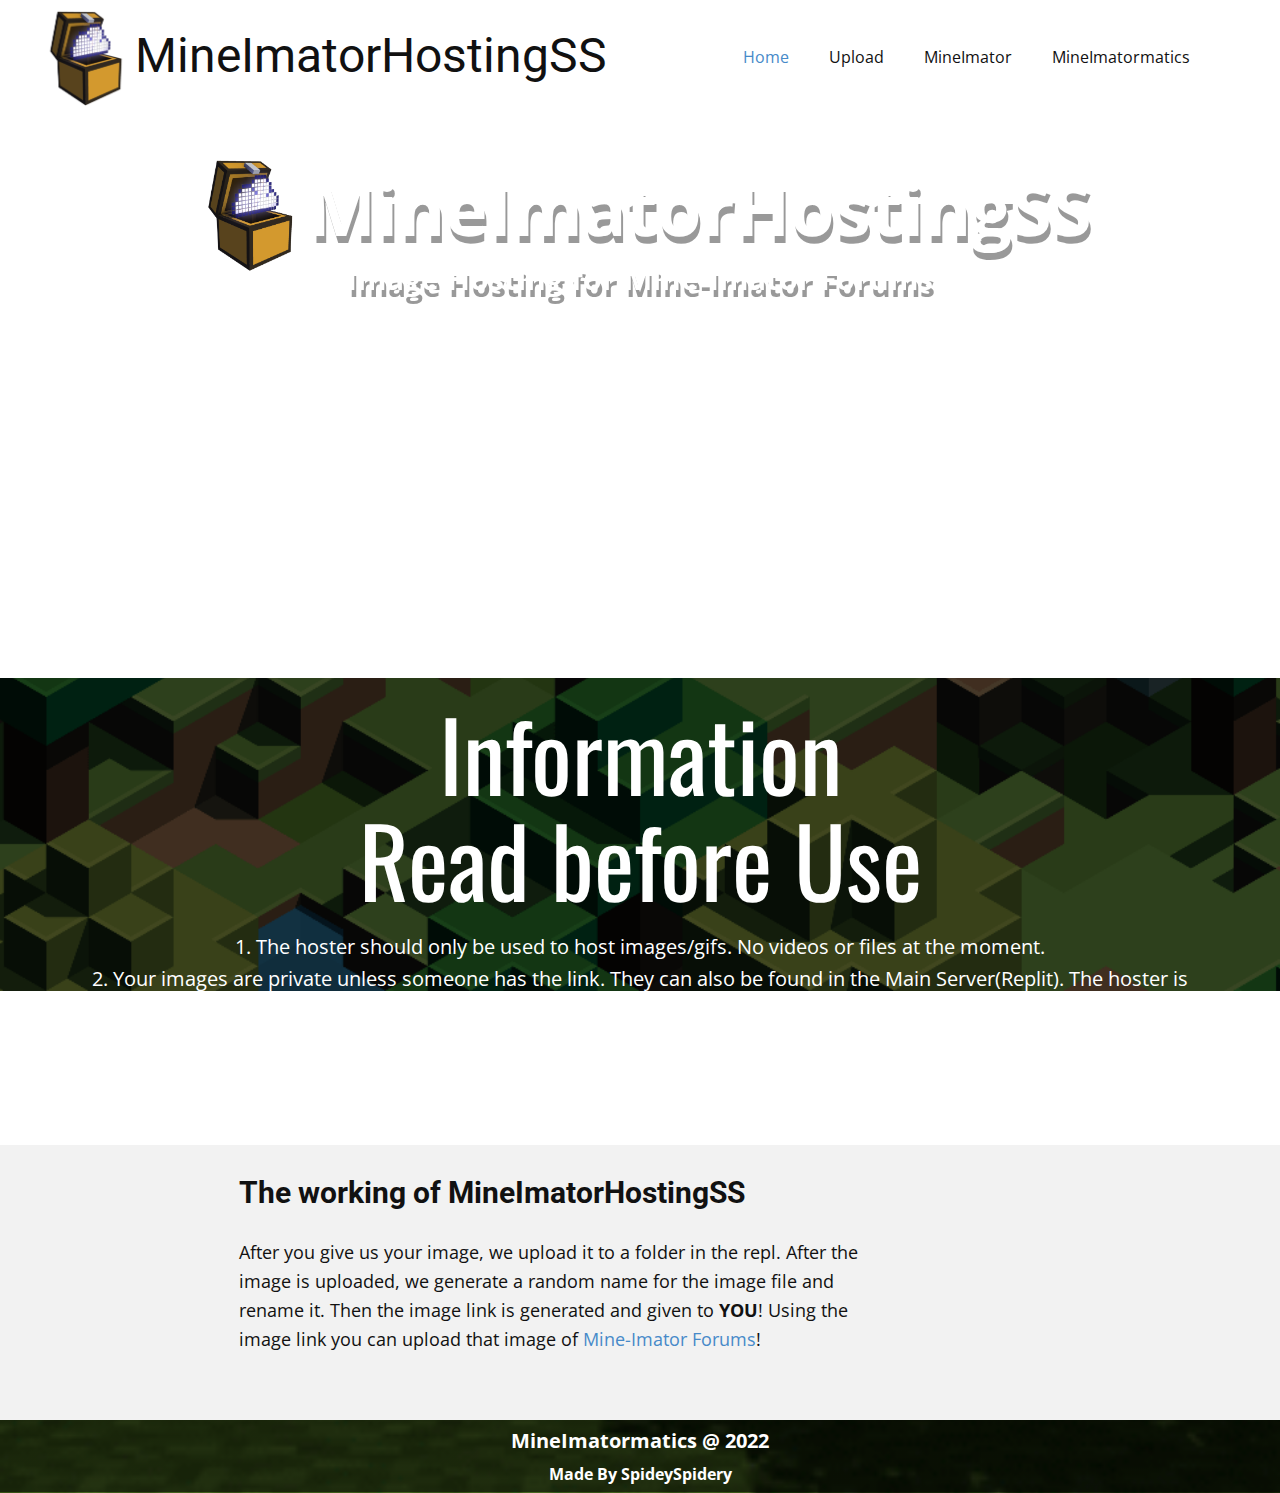
==== Home.html @ 9191c5c9 "gg" ====
<!DOCTYPE html>
<html style="font-size: 16px;">
  <head>
    <meta name="viewport" content="width=device-width, initial-scale=1.0">
    <meta charset="utf-8">
    <meta name="keywords" content="">
    <meta name="description" content="">
    <title>Home</title>
    <link rel="stylesheet" href="nicepage.css" media="screen">
<link rel="stylesheet" href="Home.css" media="screen">
    <script class="u-script" type="text/javascript" src="jquery.js" defer=""></script>
    <script class="u-script" type="text/javascript" src="nicepage.js" defer=""></script>
    <meta name="generator" content="Nicepage 4.12.21, nicepage.com">
    <link id="u-theme-google-font" rel="stylesheet" href="https://fonts.googleapis.com/css?family=Roboto:100,100i,300,300i,400,400i,500,500i,700,700i,900,900i|Open+Sans:300,300i,400,400i,500,500i,600,600i,700,700i,800,800i">
    <link id="u-page-google-font" rel="stylesheet" href="https://fonts.googleapis.com/css?family=Oswald:200,300,400,500,600,700">
    
    
    
    
    <script type="application/ld+json">{
		"@context": "http://schema.org",
		"@type": "Organization",
		"name": "Site1",
		"logo": "images/tryy.png"
}</script>
    <meta name="theme-color" content="#478ac9">
    <meta property="og:title" content="Home">
    <meta property="og:description" content="">
    <meta property="og:type" content="website">
  </head>
  <body class="u-body u-xl-mode"><header class="u-clearfix u-header u-header" id="sec-af55"><div class="u-clearfix u-sheet u-valign-middle-md u-valign-middle-sm u-valign-middle-xl u-valign-middle-xs u-sheet-1">
        <a href="https://nicepage.com" class="u-hidden-xs u-image u-logo u-image-1" data-image-width="1654" data-image-height="1654">
          <img src="images/tryy.png" class="u-logo-image u-logo-image-1">
        </a>
        <p class="u-custom-font u-heading-font u-text u-text-default u-text-1">MineImatorHostingSS</p>
        <nav class="u-menu u-menu-dropdown u-offcanvas u-menu-1">
          <div class="menu-collapse" style="font-size: 1rem; letter-spacing: 0px;">
            <a class="u-button-style u-custom-left-right-menu-spacing u-custom-padding-bottom u-custom-top-bottom-menu-spacing u-nav-link u-text-active-palette-1-base u-text-hover-palette-2-base" href="#">
              <svg class="u-svg-link" viewBox="0 0 24 24"><use xmlns:xlink="http://www.w3.org/1999/xlink" xlink:href="#menu-hamburger"></use></svg>
              <svg class="u-svg-content" version="1.1" id="menu-hamburger" viewBox="0 0 16 16" x="0px" y="0px" xmlns:xlink="http://www.w3.org/1999/xlink" xmlns="http://www.w3.org/2000/svg"><g><rect y="1" width="16" height="2"></rect><rect y="7" width="16" height="2"></rect><rect y="13" width="16" height="2"></rect>
</g></svg>
            </a>
          </div>
          <div class="u-custom-menu u-nav-container">
            <ul class="u-nav u-unstyled u-nav-1"><li class="u-nav-item"><a class="u-button-style u-nav-link u-text-active-palette-1-base u-text-hover-palette-2-base" href="Home.html" style="padding: 10px 20px;">Home</a>
</li><li class="u-nav-item"><a class="u-button-style u-nav-link u-text-active-palette-1-base u-text-hover-palette-2-base" href="https://mineimatorhostingssupload.mineimatormatics.repl.co/" style="padding: 10px 20px;">Upload</a>
</li><li class="u-nav-item"><a class="u-button-style u-nav-link u-text-active-palette-1-base u-text-hover-palette-2-base" style="padding: 10px 20px;">MineImator</a><div class="u-nav-popup"><ul class="u-h-spacing-20 u-nav u-unstyled u-v-spacing-10"><li class="u-nav-item"><a class="u-button-style u-nav-link u-white" href="https://www.mineimatorforums.com/" target="_blank">Mine-Imator Forums</a>
</li><li class="u-nav-item"><a class="u-button-style u-nav-link u-white" href="https://www.mineimator.com/" target="_blank">Mine-Imator Official Website</a>
</li></ul>
</div>
</li><li class="u-nav-item"><a class="u-button-style u-nav-link u-text-active-palette-1-base u-text-hover-palette-2-base" style="padding: 10px 20px;" href="https://mineimatormatics.github.io/">MineImatormatics</a>
</li></ul>
          </div>
          <div class="u-custom-menu u-nav-container-collapse">
            <div class="u-black u-container-style u-inner-container-layout u-opacity u-opacity-95 u-sidenav">
              <div class="u-inner-container-layout u-sidenav-overflow">
                <div class="u-menu-close"></div>
                <ul class="u-align-center u-nav u-popupmenu-items u-unstyled u-nav-3"><li class="u-nav-item"><a class="u-button-style u-nav-link" href="Home.html">Home</a>
</li><li class="u-nav-item"><a class="u-button-style u-nav-link" href="https://mineimatorhostingssupload.mineimatormatics.repl.co/">Upload</a>
</li><li class="u-nav-item"><a class="u-button-style u-nav-link">MineImator</a><div class="u-nav-popup"><ul class="u-h-spacing-20 u-nav u-unstyled u-v-spacing-10"><li class="u-nav-item"><a class="u-button-style u-nav-link" href="https://www.mineimatorforums.com/" target="_blank">Mine-Imator Forums</a>
</li><li class="u-nav-item"><a class="u-button-style u-nav-link" href="https://www.mineimator.com/" target="_blank">Mine-Imator Official Website</a>
</li></ul>
</div>
</li><li class="u-nav-item"><a class="u-button-style u-nav-link" href="https://mineimatormatics.github.io/">MineImatormatics</a>
</li></ul>
              </div>
            </div>
            <div class="u-black u-menu-overlay u-opacity u-opacity-70"></div>
          </div>
        </nav>
      </div></header> 
    <section class="u-clearfix u-valign-middle-xs u-section-1" id="sec-0019">
      
      <span class="u-file-icon u-hidden-lg u-hidden-md u-hidden-sm u-hidden-xl u-icon u-icon-1"><img src="images/tryy.png" alt=""></span>
      <div class="u-expanded-width u-uploaded-video u-video u-video-cover u-video-1">
        <div class="embed-responsive">
          <video class="embed-responsive-item" data-autoplay="1" loop="" muted="" autoplay="autoplay" playsinline="">
            <source src="files/2online-video-cutter.com.mp4" type="video/mp4">
            <p>Your browser does not support HTML5 video.</p>
          </video>
        </div>
      </div>
      <p class="u-hidden-xs u-hover-feature u-text u-text-body-alt-color u-text-default-lg u-text-default-md u-text-default-sm u-text-default-xl u-text-1" data-animation-name="customAnimationIn" data-animation-duration="1000"><span class="u-file-icon u-icon u-icon-2"><img src="images/tryy.png" alt=""></span>MineImator​​Ho​stingSS
      </p>
      <p class="u-align-center-xs u-hover-feature u-text u-text-body-alt-color u-text-default-lg u-text-default-md u-text-default-xl u-text-2" data-animation-name="customAnimationIn" data-animation-duration="1000">Image Hosting for Mine-Imator Forums</p>
    </section>
    <section class="skrollable u-clearfix u-image u-parallax u-section-2" id="sec-2fac" data-image-width="966" data-image-height="702">
      <div class="u-clearfix u-sheet u-valign-middle u-sheet-1">
        <h1 class="u-align-center u-custom-font u-font-oswald u-text u-text-white u-text-1">Information<br>Read before Use
        </h1>
        <p class="u-align-center u-large-text u-text u-text-variant u-text-white u-text-2">1. The hoster should only be used to host images/gifs. No videos or files at the moment.<br>2. Your images are private unless someone has the link. They can also be found in the&nbsp;Main Server(Replit). The hoster is anonymous and it does not track uploader data.<br>3. File names are randomly generated. They contain a mix of alphanumerical letters including '-'.<br>4. Please do not post inappropriate images or copyrighted images.<br>5. The Images will be stored forever.<br>
        </p>
      </div>
    </section>
    <section class="u-clearfix u-grey-5 u-section-3" id="sec-54e4">
      <div class="u-clearfix u-sheet u-sheet-1">
        <h3 class="u-text u-text-1">The working of MineImatorHostingSS</h3>
        <p class="u-text u-text-2">After you give us your image, we upload it to a folder in the repl. After the image is uploaded, we generate a random name for the image file and rename it. Then the image link is generated and given to <span style="font-weight: 700;">YOU</span>! Using the image link you can upload that image of<a href="https://www.mineimatorforums.com" class="u-active-none u-border-none u-btn u-button-link u-button-style u-hover-none u-none u-text-palette-1-base u-btn-1" target="_blank"> Mine-Imator Forums</a>!<br>
        </p>
        <img class="u-image u-image-default u-image-1" src="images/output-onlinegiftools.gif" alt="" data-image-width="307" data-image-height="225" data-animation-name="customAnimationIn" data-animation-duration="1000" data-animation-direction="">
        <img class="u-image u-image-contain u-image-default u-image-2" src="images/output-onlinegiftools1.gif" alt="" data-image-width="600" data-image-height="589" data-animation-name="customAnimationIn" data-animation-duration="1000">
        <img class="u-image u-image-default u-preserve-proportions u-image-3" src="images/tryy.png?rand=4e5c" alt="" data-image-width="1600" data-image-height="1600" data-animation-name="customAnimationIn" data-animation-duration="1000">
      </div>
    </section>
    
    
    <footer class="u-align-center u-clearfix u-footer u-image u-shading u-footer" id="sec-6bc1" data-image-width="498" data-image-height="280"><div class="u-clearfix u-sheet u-sheet-1">
        <p class="u-small-text u-text u-text-variant u-text-1">MineImatormatics @ 2022</p>
        <p class="u-small-text u-text u-text-variant u-text-2">Made By SpideySpidery</p>
      </div></footer>
    </section>
  </body>
</html>
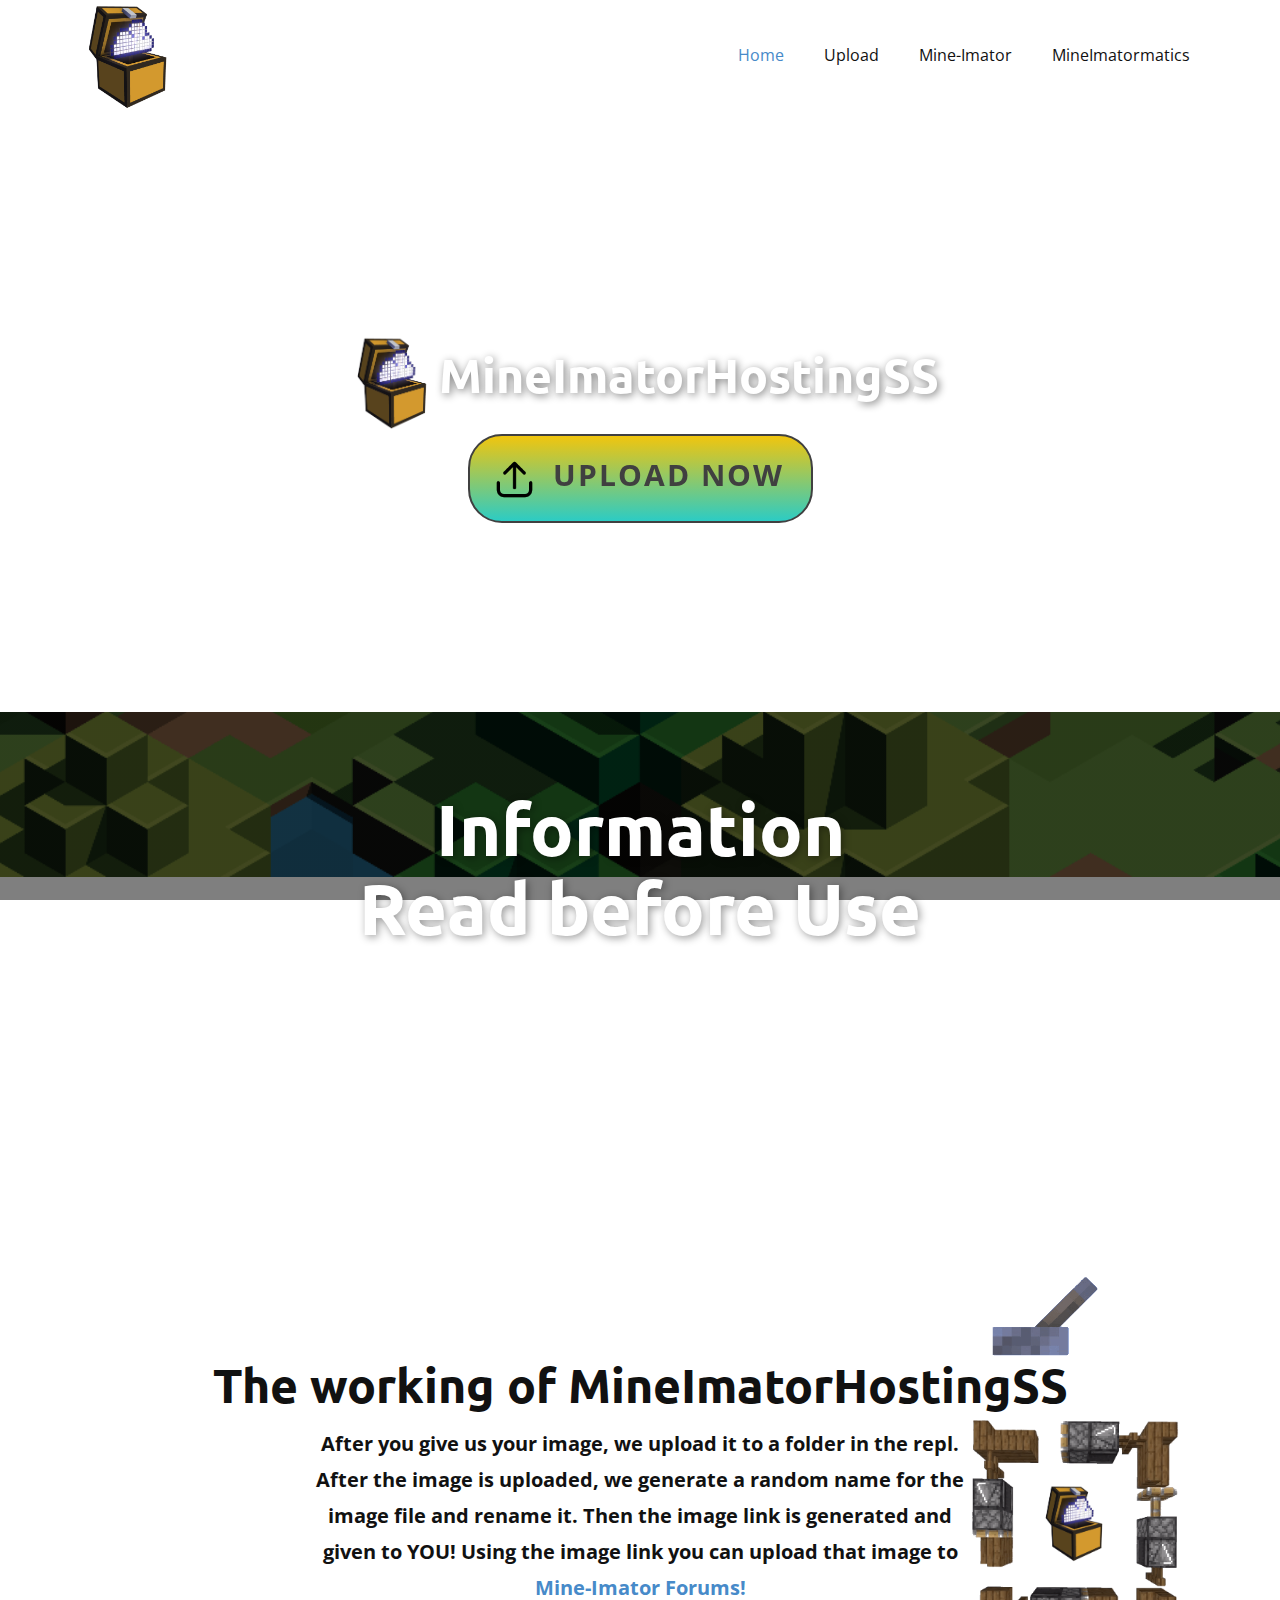
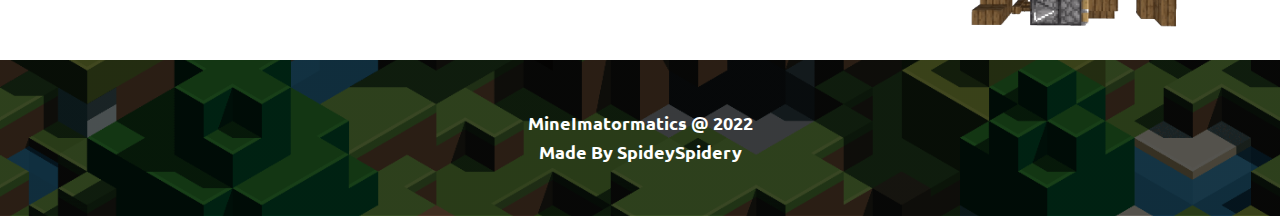
==== commit c15ed64f: "mi" ====
--- a/Home.html
+++ b/Home.html
@@ -1,18 +1,17 @@
 <!DOCTYPE html>
-<html style="font-size: 16px;">
-  <head>
+<html style="font-size: 16px;" lang="en"><head>
     <meta name="viewport" content="width=device-width, initial-scale=1.0">
     <meta charset="utf-8">
-    <meta name="keywords" content="">
+    <meta name="keywords" content="S, P, I, D, E, Y">
     <meta name="description" content="">
     <title>Home</title>
     <link rel="stylesheet" href="nicepage.css" media="screen">
 <link rel="stylesheet" href="Home.css" media="screen">
     <script class="u-script" type="text/javascript" src="jquery.js" defer=""></script>
     <script class="u-script" type="text/javascript" src="nicepage.js" defer=""></script>
-    <meta name="generator" content="Nicepage 4.12.21, nicepage.com">
+    <meta name="generator" content="Nicepage 5.2.4, nicepage.com">
     <link id="u-theme-google-font" rel="stylesheet" href="https://fonts.googleapis.com/css?family=Roboto:100,100i,300,300i,400,400i,500,500i,700,700i,900,900i|Open+Sans:300,300i,400,400i,500,500i,600,600i,700,700i,800,800i">
-    <link id="u-page-google-font" rel="stylesheet" href="https://fonts.googleapis.com/css?family=Oswald:200,300,400,500,600,700">
+    <link id="u-page-google-font" rel="stylesheet" href="https://fonts.googleapis.com/css?family=Ubuntu:300,300i,400,400i,500,500i,700,700i">
     
     
     
@@ -20,19 +19,17 @@
     <script type="application/ld+json">{
 		"@context": "http://schema.org",
 		"@type": "Organization",
-		"name": "Site1",
+		"name": "",
 		"logo": "images/tryy.png"
 }</script>
     <meta name="theme-color" content="#478ac9">
     <meta property="og:title" content="Home">
-    <meta property="og:description" content="">
     <meta property="og:type" content="website">
   </head>
-  <body class="u-body u-xl-mode"><header class="u-clearfix u-header u-header" id="sec-af55"><div class="u-clearfix u-sheet u-valign-middle-md u-valign-middle-sm u-valign-middle-xl u-valign-middle-xs u-sheet-1">
-        <a href="https://nicepage.com" class="u-hidden-xs u-image u-logo u-image-1" data-image-width="1654" data-image-height="1654">
+  <body class="u-body u-xl-mode" data-lang="en"><header class="u-clearfix u-header u-header" id="sec-0c13"><div class="u-clearfix u-sheet u-sheet-1">
+        <a href="https://nicepage.com" class="u-image u-logo u-image-1" data-image-width="1654" data-image-height="1654">
           <img src="images/tryy.png" class="u-logo-image u-logo-image-1">
         </a>
-        <p class="u-custom-font u-heading-font u-text u-text-default u-text-1">MineImatorHostingSS</p>
         <nav class="u-menu u-menu-dropdown u-offcanvas u-menu-1">
           <div class="menu-collapse" style="font-size: 1rem; letter-spacing: 0px;">
             <a class="u-button-style u-custom-left-right-menu-spacing u-custom-padding-bottom u-custom-top-bottom-menu-spacing u-nav-link u-text-active-palette-1-base u-text-hover-palette-2-base" href="#">
@@ -44,11 +41,11 @@
           <div class="u-custom-menu u-nav-container">
             <ul class="u-nav u-unstyled u-nav-1"><li class="u-nav-item"><a class="u-button-style u-nav-link u-text-active-palette-1-base u-text-hover-palette-2-base" href="Home.html" style="padding: 10px 20px;">Home</a>
 </li><li class="u-nav-item"><a class="u-button-style u-nav-link u-text-active-palette-1-base u-text-hover-palette-2-base" href="https://mineimatorhostingssupload.mineimatormatics.repl.co/" style="padding: 10px 20px;">Upload</a>
-</li><li class="u-nav-item"><a class="u-button-style u-nav-link u-text-active-palette-1-base u-text-hover-palette-2-base" style="padding: 10px 20px;">MineImator</a><div class="u-nav-popup"><ul class="u-h-spacing-20 u-nav u-unstyled u-v-spacing-10"><li class="u-nav-item"><a class="u-button-style u-nav-link u-white" href="https://www.mineimatorforums.com/" target="_blank">Mine-Imator Forums</a>
-</li><li class="u-nav-item"><a class="u-button-style u-nav-link u-white" href="https://www.mineimator.com/" target="_blank">Mine-Imator Official Website</a>
+</li><li class="u-nav-item"><a class="u-button-style u-nav-link u-text-active-palette-1-base u-text-hover-palette-2-base" style="padding: 10px 20px;">Mine-Imator</a><div class="u-nav-popup"><ul class="u-h-spacing-20 u-nav u-unstyled u-v-spacing-10"><li class="u-nav-item"><a class="u-button-style u-nav-link u-white" href="https://www.mineimator.com/" target="_blank">Mine-Imator Official Website</a>
+</li><li class="u-nav-item"><a class="u-button-style u-nav-link u-white" href="https://www.mineimatorforums.com/" target="_blank">Mine-Imator Forums</a>
 </li></ul>
 </div>
-</li><li class="u-nav-item"><a class="u-button-style u-nav-link u-text-active-palette-1-base u-text-hover-palette-2-base" style="padding: 10px 20px;" href="https://mineimatormatics.github.io/">MineImatormatics</a>
+</li><li class="u-nav-item"><a class="u-button-style u-nav-link u-text-active-palette-1-base u-text-hover-palette-2-base" href="https://mineimatormatics.github.io/" target="_blank" style="padding: 10px 20px;">MineImatormatics</a>
 </li></ul>
           </div>
           <div class="u-custom-menu u-nav-container-collapse">
@@ -57,57 +54,64 @@
                 <div class="u-menu-close"></div>
                 <ul class="u-align-center u-nav u-popupmenu-items u-unstyled u-nav-3"><li class="u-nav-item"><a class="u-button-style u-nav-link" href="Home.html">Home</a>
 </li><li class="u-nav-item"><a class="u-button-style u-nav-link" href="https://mineimatorhostingssupload.mineimatormatics.repl.co/">Upload</a>
-</li><li class="u-nav-item"><a class="u-button-style u-nav-link">MineImator</a><div class="u-nav-popup"><ul class="u-h-spacing-20 u-nav u-unstyled u-v-spacing-10"><li class="u-nav-item"><a class="u-button-style u-nav-link" href="https://www.mineimatorforums.com/" target="_blank">Mine-Imator Forums</a>
-</li><li class="u-nav-item"><a class="u-button-style u-nav-link" href="https://www.mineimator.com/" target="_blank">Mine-Imator Official Website</a>
+</li><li class="u-nav-item"><a class="u-button-style u-nav-link">Mine-Imator</a><div class="u-nav-popup"><ul class="u-h-spacing-20 u-nav u-unstyled u-v-spacing-10"><li class="u-nav-item"><a class="u-button-style u-nav-link" href="https://www.mineimator.com/" target="_blank">Mine-Imator Official Website</a>
+</li><li class="u-nav-item"><a class="u-button-style u-nav-link" href="https://www.mineimatorforums.com/" target="_blank">Mine-Imator Forums</a>
 </li></ul>
 </div>
-</li><li class="u-nav-item"><a class="u-button-style u-nav-link" href="https://mineimatormatics.github.io/">MineImatormatics</a>
+</li><li class="u-nav-item"><a class="u-button-style u-nav-link" href="https://mineimatormatics.github.io/" target="_blank">MineImatormatics</a>
 </li></ul>
               </div>
             </div>
             <div class="u-black u-menu-overlay u-opacity u-opacity-70"></div>
           </div>
         </nav>
-      </div></header> 
-    <section class="u-clearfix u-valign-middle-xs u-section-1" id="sec-0019">
-      
-      <span class="u-file-icon u-hidden-lg u-hidden-md u-hidden-sm u-hidden-xl u-icon u-icon-1"><img src="images/tryy.png" alt=""></span>
-      <div class="u-expanded-width u-uploaded-video u-video u-video-cover u-video-1">
+      </div></header>
+    <section class="u-clearfix u-shading u-uploaded-video u-video u-video-cover u-section-1" id="sec-3ed6">
+      <div class="u-background-video u-expanded u-video-contain" style="filter: brightness(0.7);">
         <div class="embed-responsive">
-          <video class="embed-responsive-item" data-autoplay="1" loop="" muted="" autoplay="autoplay" playsinline="">
+          <video class="embed-responsive-item" data-autoplay="1" loop="" muted="1" autoplay="autoplay" playsinline="">
             <source src="files/2online-video-cutter.com.mp4" type="video/mp4">
             <p>Your browser does not support HTML5 video.</p>
           </video>
         </div>
       </div>
-      <p class="u-hidden-xs u-hover-feature u-text u-text-body-alt-color u-text-default-lg u-text-default-md u-text-default-sm u-text-default-xl u-text-1" data-animation-name="customAnimationIn" data-animation-duration="1000"><span class="u-file-icon u-icon u-icon-2"><img src="images/tryy.png" alt=""></span>MineImator​​Ho​stingSS
-      </p>
-      <p class="u-align-center-xs u-hover-feature u-text u-text-body-alt-color u-text-default-lg u-text-default-md u-text-default-xl u-text-2" data-animation-name="customAnimationIn" data-animation-duration="1000">Image Hosting for Mine-Imator Forums</p>
+      <div class="u-clearfix u-sheet u-sheet-1">
+        <h1 class="u-custom-font u-font-ubuntu u-hover-feature u-text u-text-default-lg u-text-default-xl u-text-1" data-animation-name="bounceIn" data-animation-duration="1000" data-animation-direction=""><span class="u-file-icon u-icon u-icon-1"><img src="images/tryy.png" alt=""></span>MineImat​orHostingSS
+        </h1>
+        <a href="https://mineimatorhostingssupload.mineimatormatics.repl.co/" class="u-border-2 u-border-grey-75 u-btn u-btn-round u-button-style u-gradient u-hover-feature u-hover-palette-2-base u-none u-radius-34 u-btn-1" title="Image Hosting for Mine-Imator Forums"><span class="u-file-icon u-icon u-icon-2"><img src="images/3097412.png" alt=""></span>&nbsp;UPLOAD Now
+        </a>
+      </div>
+      
+      
     </section>
-    <section class="skrollable u-clearfix u-image u-parallax u-section-2" id="sec-2fac" data-image-width="966" data-image-height="702">
-      <div class="u-clearfix u-sheet u-valign-middle u-sheet-1">
-        <h1 class="u-align-center u-custom-font u-font-oswald u-text u-text-white u-text-1">Information<br>Read before Use
+    <section class="u-align-center u-clearfix u-image u-parallax u-shading u-section-2" src="" data-image-width="1408" data-image-height="702" id="sec-c381">
+      <div class="u-clearfix u-sheet u-sheet-1">
+        <h1 class="u-custom-font u-font-ubuntu u-hover-feature u-text u-text-default u-title u-text-1" data-animation-name="pulse" data-animation-duration="1000" data-animation-direction=""> Information<br>Read before Use
         </h1>
-        <p class="u-align-center u-large-text u-text u-text-variant u-text-white u-text-2">1. The hoster should only be used to host images/gifs. No videos or files at the moment.<br>2. Your images are private unless someone has the link. They can also be found in the&nbsp;Main Server(Replit). The hoster is anonymous and it does not track uploader data.<br>3. File names are randomly generated. They contain a mix of alphanumerical letters including '-'.<br>4. Please do not post inappropriate images or copyrighted images.<br>5. The Images will be stored forever.<br>
+        <p class="u-large-text u-text u-text-variant u-text-2"> 1. The hoster should only be used to host images/gifs. No videos or files at the moment.<br>2. Your images are private unless someone has the link. They can also be found in the&nbsp;Main Server(Replit). The hoster is anonymous and it does not track uploader data.<br>3. File names are randomly generated. They contain a mix of alphanumerical letters including '-'.<br>4. Please do not post inappropriate images or copyrighted images.<br>5. The Images will be stored forever.
         </p>
       </div>
+      
     </section>
-    <section class="u-clearfix u-grey-5 u-section-3" id="sec-54e4">
+    <section class="u-align-center u-clearfix u-section-3" id="sec-db49">
       <div class="u-clearfix u-sheet u-sheet-1">
-        <h3 class="u-text u-text-1">The working of MineImatorHostingSS</h3>
-        <p class="u-text u-text-2">After you give us your image, we upload it to a folder in the repl. After the image is uploaded, we generate a random name for the image file and rename it. Then the image link is generated and given to <span style="font-weight: 700;">YOU</span>! Using the image link you can upload that image of<a href="https://www.mineimatorforums.com" class="u-active-none u-border-none u-btn u-button-link u-button-style u-hover-none u-none u-text-palette-1-base u-btn-1" target="_blank"> Mine-Imator Forums</a>!<br>
+        <img class="u-hidden-xs u-image u-image-contain u-image-default u-image-1" src="images/output-onlinegiftools.gif" alt="" data-image-width="307" data-image-height="225">
+        <h1 class="u-custom-font u-font-ubuntu u-text u-text-default u-text-1"> The working of MineImatorHostingSS</h1>
+        <img class="u-hidden-md u-hidden-sm u-hidden-xs u-image u-image-contain u-image-default u-preserve-proportions u-image-2" src="images/tryy.png?rand=a7b8" alt="" data-image-width="1654" data-image-height="1654">
+        <p class="u-text u-text-2"> After you give us your image, we upload it to a folder in the repl. After the image is uploaded, we generate a random name for the image file and rename it. Then the image link is generated and given to&nbsp;<span style="font-weight: 700;">YOU</span>! Using the image link you can upload that image to <a href="https://www.mineimatorforums.com/" class="u-active-none u-border-none u-btn u-button-link u-button-style u-hover-none u-none u-text-palette-1-base u-btn-1" target="_blank">Mine-Imator Forums!</a>
         </p>
-        <img class="u-image u-image-default u-image-1" src="images/output-onlinegiftools.gif" alt="" data-image-width="307" data-image-height="225" data-animation-name="customAnimationIn" data-animation-duration="1000" data-animation-direction="">
-        <img class="u-image u-image-contain u-image-default u-image-2" src="images/output-onlinegiftools1.gif" alt="" data-image-width="600" data-image-height="589" data-animation-name="customAnimationIn" data-animation-duration="1000">
-        <img class="u-image u-image-default u-preserve-proportions u-image-3" src="images/tryy.png?rand=4e5c" alt="" data-image-width="1600" data-image-height="1600" data-animation-name="customAnimationIn" data-animation-duration="1000">
+        <img class="u-hidden-md u-hidden-sm u-hidden-xs u-image u-image-contain u-image-default u-image-3" src="images/output-onlinegiftools1.gif" alt="" data-image-width="600" data-image-height="589">
       </div>
     </section>
     
     
-    <footer class="u-align-center u-clearfix u-footer u-image u-shading u-footer" id="sec-6bc1" data-image-width="498" data-image-height="280"><div class="u-clearfix u-sheet u-sheet-1">
-        <p class="u-small-text u-text u-text-variant u-text-1">MineImatormatics @ 2022</p>
-        <p class="u-small-text u-text u-text-variant u-text-2">Made By SpideySpidery</p>
+    <footer class="u-align-center u-clearfix u-footer u-image u-shading u-footer" id="sec-2a71" data-image-width="1408" data-image-height="702"><div class="u-clearfix u-sheet u-valign-middle-sm u-valign-middle-xs u-sheet-1">
+        <p class="u-custom-font u-font-ubuntu u-small-text u-text u-text-variant u-text-1"> MineImatormatics @ 2022<br>Made By SpideySpidery
+        </p>
       </div></footer>
-    </section>
-  </body>
-</html>+    <span style="height: 64px; width: 64px; margin-left: 0px; margin-right: auto; margin-top: 0px; background-image: none; right: 20px; bottom: 20px; padding: 15px;" class="u-back-to-top u-icon u-icon-circle u-opacity u-opacity-85 u-palette-1-base" data-href="#">
+        <svg class="u-svg-link" preserveAspectRatio="xMidYMin slice" viewBox="0 0 551.13 551.13"><use xmlns:xlink="http://www.w3.org/1999/xlink" xlink:href="#svg-1d98"></use></svg>
+        <svg class="u-svg-content" enable-background="new 0 0 551.13 551.13" viewBox="0 0 551.13 551.13" xmlns="http://www.w3.org/2000/svg" id="svg-1d98"><path d="m275.565 189.451 223.897 223.897h51.668l-275.565-275.565-275.565 275.565h51.668z"></path></svg>
+    </span>
+  
+</body></html>--- a/nicepage.css
+++ b/nicepage.css
@@ -361,6 +361,12 @@
       margin: 5px 0 5px 5px;
       max-width: calc(100% - 5px); }
 /*end-commonstyles library*/@charset "UTF-8";
+.u-hidden-block {
+  visibility: hidden!important;
+}
+.u-locked-block {
+  pointer-events: none!important;
+}
 /*! normalize.css v4.1.1 | MIT License | github.com/necolas/normalize.css */
 html {
   font-family: sans-serif;
@@ -1216,7 +1222,15 @@
 }
 .u-form-vertical.u-form-spacing-50 .u-form-group {
   margin-bottom: 50px;
+}
+.u-form-vertical.u-form-spacing-50 .u-form-group:not(.u-image) {
   padding-left: 50px;
+}
+.u-form-vertical.u-form-spacing-50 .u-form-group.u-image {
+  margin-left: 50px !important;
+}
+.u-form-vertical.u-form-spacing-50 .u-form-group.u-form-line {
+  margin-left: 50px;
 }
 .u-form-vertical.u-form-spacing-49 {
   margin-left: -49px;
@@ -1224,7 +1238,15 @@
 }
 .u-form-vertical.u-form-spacing-49 .u-form-group {
   margin-bottom: 49px;
+}
+.u-form-vertical.u-form-spacing-49 .u-form-group:not(.u-image) {
   padding-left: 49px;
+}
+.u-form-vertical.u-form-spacing-49 .u-form-group.u-image {
+  margin-left: 49px !important;
+}
+.u-form-vertical.u-form-spacing-49 .u-form-group.u-form-line {
+  margin-left: 49px;
 }
 .u-form-vertical.u-form-spacing-48 {
   margin-left: -48px;
@@ -1232,7 +1254,15 @@
 }
 .u-form-vertical.u-form-spacing-48 .u-form-group {
   margin-bottom: 48px;
+}
+.u-form-vertical.u-form-spacing-48 .u-form-group:not(.u-image) {
   padding-left: 48px;
+}
+.u-form-vertical.u-form-spacing-48 .u-form-group.u-image {
+  margin-left: 48px !important;
+}
+.u-form-vertical.u-form-spacing-48 .u-form-group.u-form-line {
+  margin-left: 48px;
 }
 .u-form-vertical.u-form-spacing-47 {
   margin-left: -47px;
@@ -1240,7 +1270,15 @@
 }
 .u-form-vertical.u-form-spacing-47 .u-form-group {
   margin-bottom: 47px;
+}
+.u-form-vertical.u-form-spacing-47 .u-form-group:not(.u-image) {
   padding-left: 47px;
+}
+.u-form-vertical.u-form-spacing-47 .u-form-group.u-image {
+  margin-left: 47px !important;
+}
+.u-form-vertical.u-form-spacing-47 .u-form-group.u-form-line {
+  margin-left: 47px;
 }
 .u-form-vertical.u-form-spacing-46 {
   margin-left: -46px;
@@ -1248,7 +1286,15 @@
 }
 .u-form-vertical.u-form-spacing-46 .u-form-group {
   margin-bottom: 46px;
+}
+.u-form-vertical.u-form-spacing-46 .u-form-group:not(.u-image) {
   padding-left: 46px;
+}
+.u-form-vertical.u-form-spacing-46 .u-form-group.u-image {
+  margin-left: 46px !important;
+}
+.u-form-vertical.u-form-spacing-46 .u-form-group.u-form-line {
+  margin-left: 46px;
 }
 .u-form-vertical.u-form-spacing-45 {
   margin-left: -45px;
@@ -1256,7 +1302,15 @@
 }
 .u-form-vertical.u-form-spacing-45 .u-form-group {
   margin-bottom: 45px;
+}
+.u-form-vertical.u-form-spacing-45 .u-form-group:not(.u-image) {
   padding-left: 45px;
+}
+.u-form-vertical.u-form-spacing-45 .u-form-group.u-image {
+  margin-left: 45px !important;
+}
+.u-form-vertical.u-form-spacing-45 .u-form-group.u-form-line {
+  margin-left: 45px;
 }
 .u-form-vertical.u-form-spacing-44 {
   margin-left: -44px;
@@ -1264,7 +1318,15 @@
 }
 .u-form-vertical.u-form-spacing-44 .u-form-group {
   margin-bottom: 44px;
+}
+.u-form-vertical.u-form-spacing-44 .u-form-group:not(.u-image) {
   padding-left: 44px;
+}
+.u-form-vertical.u-form-spacing-44 .u-form-group.u-image {
+  margin-left: 44px !important;
+}
+.u-form-vertical.u-form-spacing-44 .u-form-group.u-form-line {
+  margin-left: 44px;
 }
 .u-form-vertical.u-form-spacing-43 {
   margin-left: -43px;
@@ -1272,7 +1334,15 @@
 }
 .u-form-vertical.u-form-spacing-43 .u-form-group {
   margin-bottom: 43px;
+}
+.u-form-vertical.u-form-spacing-43 .u-form-group:not(.u-image) {
   padding-left: 43px;
+}
+.u-form-vertical.u-form-spacing-43 .u-form-group.u-image {
+  margin-left: 43px !important;
+}
+.u-form-vertical.u-form-spacing-43 .u-form-group.u-form-line {
+  margin-left: 43px;
 }
 .u-form-vertical.u-form-spacing-42 {
   margin-left: -42px;
@@ -1280,7 +1350,15 @@
 }
 .u-form-vertical.u-form-spacing-42 .u-form-group {
   margin-bottom: 42px;
+}
+.u-form-vertical.u-form-spacing-42 .u-form-group:not(.u-image) {
   padding-left: 42px;
+}
+.u-form-vertical.u-form-spacing-42 .u-form-group.u-image {
+  margin-left: 42px !important;
+}
+.u-form-vertical.u-form-spacing-42 .u-form-group.u-form-line {
+  margin-left: 42px;
 }
 .u-form-vertical.u-form-spacing-41 {
   margin-left: -41px;
@@ -1288,7 +1366,15 @@
 }
 .u-form-vertical.u-form-spacing-41 .u-form-group {
   margin-bottom: 41px;
+}
+.u-form-vertical.u-form-spacing-41 .u-form-group:not(.u-image) {
   padding-left: 41px;
+}
+.u-form-vertical.u-form-spacing-41 .u-form-group.u-image {
+  margin-left: 41px !important;
+}
+.u-form-vertical.u-form-spacing-41 .u-form-group.u-form-line {
+  margin-left: 41px;
 }
 .u-form-vertical.u-form-spacing-40 {
   margin-left: -40px;
@@ -1296,7 +1382,15 @@
 }
 .u-form-vertical.u-form-spacing-40 .u-form-group {
   margin-bottom: 40px;
+}
+.u-form-vertical.u-form-spacing-40 .u-form-group:not(.u-image) {
   padding-left: 40px;
+}
+.u-form-vertical.u-form-spacing-40 .u-form-group.u-image {
+  margin-left: 40px !important;
+}
+.u-form-vertical.u-form-spacing-40 .u-form-group.u-form-line {
+  margin-left: 40px;
 }
 .u-form-vertical.u-form-spacing-39 {
   margin-left: -39px;
@@ -1304,7 +1398,15 @@
 }
 .u-form-vertical.u-form-spacing-39 .u-form-group {
   margin-bottom: 39px;
+}
+.u-form-vertical.u-form-spacing-39 .u-form-group:not(.u-image) {
   padding-left: 39px;
+}
+.u-form-vertical.u-form-spacing-39 .u-form-group.u-image {
+  margin-left: 39px !important;
+}
+.u-form-vertical.u-form-spacing-39 .u-form-group.u-form-line {
+  margin-left: 39px;
 }
 .u-form-vertical.u-form-spacing-38 {
   margin-left: -38px;
@@ -1312,7 +1414,15 @@
 }
 .u-form-vertical.u-form-spacing-38 .u-form-group {
   margin-bottom: 38px;
+}
+.u-form-vertical.u-form-spacing-38 .u-form-group:not(.u-image) {
   padding-left: 38px;
+}
+.u-form-vertical.u-form-spacing-38 .u-form-group.u-image {
+  margin-left: 38px !important;
+}
+.u-form-vertical.u-form-spacing-38 .u-form-group.u-form-line {
+  margin-left: 38px;
 }
 .u-form-vertical.u-form-spacing-37 {
   margin-left: -37px;
@@ -1320,7 +1430,15 @@
 }
 .u-form-vertical.u-form-spacing-37 .u-form-group {
   margin-bottom: 37px;
+}
+.u-form-vertical.u-form-spacing-37 .u-form-group:not(.u-image) {
   padding-left: 37px;
+}
+.u-form-vertical.u-form-spacing-37 .u-form-group.u-image {
+  margin-left: 37px !important;
+}
+.u-form-vertical.u-form-spacing-37 .u-form-group.u-form-line {
+  margin-left: 37px;
 }
 .u-form-vertical.u-form-spacing-36 {
   margin-left: -36px;
@@ -1328,7 +1446,15 @@
 }
 .u-form-vertical.u-form-spacing-36 .u-form-group {
   margin-bottom: 36px;
+}
+.u-form-vertical.u-form-spacing-36 .u-form-group:not(.u-image) {
   padding-left: 36px;
+}
+.u-form-vertical.u-form-spacing-36 .u-form-group.u-image {
+  margin-left: 36px !important;
+}
+.u-form-vertical.u-form-spacing-36 .u-form-group.u-form-line {
+  margin-left: 36px;
 }
 .u-form-vertical.u-form-spacing-35 {
   margin-left: -35px;
@@ -1336,7 +1462,15 @@
 }
 .u-form-vertical.u-form-spacing-35 .u-form-group {
   margin-bottom: 35px;
+}
+.u-form-vertical.u-form-spacing-35 .u-form-group:not(.u-image) {
   padding-left: 35px;
+}
+.u-form-vertical.u-form-spacing-35 .u-form-group.u-image {
+  margin-left: 35px !important;
+}
+.u-form-vertical.u-form-spacing-35 .u-form-group.u-form-line {
+  margin-left: 35px;
 }
 .u-form-vertical.u-form-spacing-34 {
   margin-left: -34px;
@@ -1344,7 +1478,15 @@
 }
 .u-form-vertical.u-form-spacing-34 .u-form-group {
   margin-bottom: 34px;
+}
+.u-form-vertical.u-form-spacing-34 .u-form-group:not(.u-image) {
   padding-left: 34px;
+}
+.u-form-vertical.u-form-spacing-34 .u-form-group.u-image {
+  margin-left: 34px !important;
+}
+.u-form-vertical.u-form-spacing-34 .u-form-group.u-form-line {
+  margin-left: 34px;
 }
 .u-form-vertical.u-form-spacing-33 {
   margin-left: -33px;
@@ -1352,7 +1494,15 @@
 }
 .u-form-vertical.u-form-spacing-33 .u-form-group {
   margin-bottom: 33px;
+}
+.u-form-vertical.u-form-spacing-33 .u-form-group:not(.u-image) {
   padding-left: 33px;
+}
+.u-form-vertical.u-form-spacing-33 .u-form-group.u-image {
+  margin-left: 33px !important;
+}
+.u-form-vertical.u-form-spacing-33 .u-form-group.u-form-line {
+  margin-left: 33px;
 }
 .u-form-vertical.u-form-spacing-32 {
   margin-left: -32px;
@@ -1360,7 +1510,15 @@
 }
 .u-form-vertical.u-form-spacing-32 .u-form-group {
   margin-bottom: 32px;
+}
+.u-form-vertical.u-form-spacing-32 .u-form-group:not(.u-image) {
   padding-left: 32px;
+}
+.u-form-vertical.u-form-spacing-32 .u-form-group.u-image {
+  margin-left: 32px !important;
+}
+.u-form-vertical.u-form-spacing-32 .u-form-group.u-form-line {
+  margin-left: 32px;
 }
 .u-form-vertical.u-form-spacing-31 {
   margin-left: -31px;
@@ -1368,7 +1526,15 @@
 }
 .u-form-vertical.u-form-spacing-31 .u-form-group {
   margin-bottom: 31px;
+}
+.u-form-vertical.u-form-spacing-31 .u-form-group:not(.u-image) {
   padding-left: 31px;
+}
+.u-form-vertical.u-form-spacing-31 .u-form-group.u-image {
+  margin-left: 31px !important;
+}
+.u-form-vertical.u-form-spacing-31 .u-form-group.u-form-line {
+  margin-left: 31px;
 }
 .u-form-vertical.u-form-spacing-30 {
   margin-left: -30px;
@@ -1376,7 +1542,15 @@
 }
 .u-form-vertical.u-form-spacing-30 .u-form-group {
   margin-bottom: 30px;
+}
+.u-form-vertical.u-form-spacing-30 .u-form-group:not(.u-image) {
   padding-left: 30px;
+}
+.u-form-vertical.u-form-spacing-30 .u-form-group.u-image {
+  margin-left: 30px !important;
+}
+.u-form-vertical.u-form-spacing-30 .u-form-group.u-form-line {
+  margin-left: 30px;
 }
 .u-form-vertical.u-form-spacing-29 {
   margin-left: -29px;
@@ -1384,7 +1558,15 @@
 }
 .u-form-vertical.u-form-spacing-29 .u-form-group {
   margin-bottom: 29px;
+}
+.u-form-vertical.u-form-spacing-29 .u-form-group:not(.u-image) {
   padding-left: 29px;
+}
+.u-form-vertical.u-form-spacing-29 .u-form-group.u-image {
+  margin-left: 29px !important;
+}
+.u-form-vertical.u-form-spacing-29 .u-form-group.u-form-line {
+  margin-left: 29px;
 }
 .u-form-vertical.u-form-spacing-28 {
   margin-left: -28px;
@@ -1392,7 +1574,15 @@
 }
 .u-form-vertical.u-form-spacing-28 .u-form-group {
   margin-bottom: 28px;
+}
+.u-form-vertical.u-form-spacing-28 .u-form-group:not(.u-image) {
   padding-left: 28px;
+}
+.u-form-vertical.u-form-spacing-28 .u-form-group.u-image {
+  margin-left: 28px !important;
+}
+.u-form-vertical.u-form-spacing-28 .u-form-group.u-form-line {
+  margin-left: 28px;
 }
 .u-form-vertical.u-form-spacing-27 {
   margin-left: -27px;
@@ -1400,7 +1590,15 @@
 }
 .u-form-vertical.u-form-spacing-27 .u-form-group {
   margin-bottom: 27px;
+}
+.u-form-vertical.u-form-spacing-27 .u-form-group:not(.u-image) {
   padding-left: 27px;
+}
+.u-form-vertical.u-form-spacing-27 .u-form-group.u-image {
+  margin-left: 27px !important;
+}
+.u-form-vertical.u-form-spacing-27 .u-form-group.u-form-line {
+  margin-left: 27px;
 }
 .u-form-vertical.u-form-spacing-26 {
   margin-left: -26px;
@@ -1408,7 +1606,15 @@
 }
 .u-form-vertical.u-form-spacing-26 .u-form-group {
   margin-bottom: 26px;
+}
+.u-form-vertical.u-form-spacing-26 .u-form-group:not(.u-image) {
   padding-left: 26px;
+}
+.u-form-vertical.u-form-spacing-26 .u-form-group.u-image {
+  margin-left: 26px !important;
+}
+.u-form-vertical.u-form-spacing-26 .u-form-group.u-form-line {
+  margin-left: 26px;
 }
 .u-form-vertical.u-form-spacing-25 {
   margin-left: -25px;
@@ -1416,7 +1622,15 @@
 }
 .u-form-vertical.u-form-spacing-25 .u-form-group {
   margin-bottom: 25px;
+}
+.u-form-vertical.u-form-spacing-25 .u-form-group:not(.u-image) {
   padding-left: 25px;
+}
+.u-form-vertical.u-form-spacing-25 .u-form-group.u-image {
+  margin-left: 25px !important;
+}
+.u-form-vertical.u-form-spacing-25 .u-form-group.u-form-line {
+  margin-left: 25px;
 }
 .u-form-vertical.u-form-spacing-24 {
   margin-left: -24px;
@@ -1424,7 +1638,15 @@
 }
 .u-form-vertical.u-form-spacing-24 .u-form-group {
   margin-bottom: 24px;
+}
+.u-form-vertical.u-form-spacing-24 .u-form-group:not(.u-image) {
   padding-left: 24px;
+}
+.u-form-vertical.u-form-spacing-24 .u-form-group.u-image {
+  margin-left: 24px !important;
+}
+.u-form-vertical.u-form-spacing-24 .u-form-group.u-form-line {
+  margin-left: 24px;
 }
 .u-form-vertical.u-form-spacing-23 {
   margin-left: -23px;
@@ -1432,7 +1654,15 @@
 }
 .u-form-vertical.u-form-spacing-23 .u-form-group {
   margin-bottom: 23px;
+}
+.u-form-vertical.u-form-spacing-23 .u-form-group:not(.u-image) {
   padding-left: 23px;
+}
+.u-form-vertical.u-form-spacing-23 .u-form-group.u-image {
+  margin-left: 23px !important;
+}
+.u-form-vertical.u-form-spacing-23 .u-form-group.u-form-line {
+  margin-left: 23px;
 }
 .u-form-vertical.u-form-spacing-22 {
   margin-left: -22px;
@@ -1440,7 +1670,15 @@
 }
 .u-form-vertical.u-form-spacing-22 .u-form-group {
   margin-bottom: 22px;
+}
+.u-form-vertical.u-form-spacing-22 .u-form-group:not(.u-image) {
   padding-left: 22px;
+}
+.u-form-vertical.u-form-spacing-22 .u-form-group.u-image {
+  margin-left: 22px !important;
+}
+.u-form-vertical.u-form-spacing-22 .u-form-group.u-form-line {
+  margin-left: 22px;
 }
 .u-form-vertical.u-form-spacing-21 {
   margin-left: -21px;
@@ -1448,7 +1686,15 @@
 }
 .u-form-vertical.u-form-spacing-21 .u-form-group {
   margin-bottom: 21px;
+}
+.u-form-vertical.u-form-spacing-21 .u-form-group:not(.u-image) {
   padding-left: 21px;
+}
+.u-form-vertical.u-form-spacing-21 .u-form-group.u-image {
+  margin-left: 21px !important;
+}
+.u-form-vertical.u-form-spacing-21 .u-form-group.u-form-line {
+  margin-left: 21px;
 }
 .u-form-vertical.u-form-spacing-20 {
   margin-left: -20px;
@@ -1456,7 +1702,15 @@
 }
 .u-form-vertical.u-form-spacing-20 .u-form-group {
   margin-bottom: 20px;
+}
+.u-form-vertical.u-form-spacing-20 .u-form-group:not(.u-image) {
   padding-left: 20px;
+}
+.u-form-vertical.u-form-spacing-20 .u-form-group.u-image {
+  margin-left: 20px !important;
+}
+.u-form-vertical.u-form-spacing-20 .u-form-group.u-form-line {
+  margin-left: 20px;
 }
 .u-form-vertical.u-form-spacing-19 {
   margin-left: -19px;
@@ -1464,7 +1718,15 @@
 }
 .u-form-vertical.u-form-spacing-19 .u-form-group {
   margin-bottom: 19px;
+}
+.u-form-vertical.u-form-spacing-19 .u-form-group:not(.u-image) {
   padding-left: 19px;
+}
+.u-form-vertical.u-form-spacing-19 .u-form-group.u-image {
+  margin-left: 19px !important;
+}
+.u-form-vertical.u-form-spacing-19 .u-form-group.u-form-line {
+  margin-left: 19px;
 }
 .u-form-vertical.u-form-spacing-18 {
   margin-left: -18px;
@@ -1472,7 +1734,15 @@
 }
 .u-form-vertical.u-form-spacing-18 .u-form-group {
   margin-bottom: 18px;
+}
+.u-form-vertical.u-form-spacing-18 .u-form-group:not(.u-image) {
   padding-left: 18px;
+}
+.u-form-vertical.u-form-spacing-18 .u-form-group.u-image {
+  margin-left: 18px !important;
+}
+.u-form-vertical.u-form-spacing-18 .u-form-group.u-form-line {
+  margin-left: 18px;
 }
 .u-form-vertical.u-form-spacing-17 {
   margin-left: -17px;
@@ -1480,7 +1750,15 @@
 }
 .u-form-vertical.u-form-spacing-17 .u-form-group {
   margin-bottom: 17px;
+}
+.u-form-vertical.u-form-spacing-17 .u-form-group:not(.u-image) {
   padding-left: 17px;
+}
+.u-form-vertical.u-form-spacing-17 .u-form-group.u-image {
+  margin-left: 17px !important;
+}
+.u-form-vertical.u-form-spacing-17 .u-form-group.u-form-line {
+  margin-left: 17px;
 }
 .u-form-vertical.u-form-spacing-16 {
   margin-left: -16px;
@@ -1488,7 +1766,15 @@
 }
 .u-form-vertical.u-form-spacing-16 .u-form-group {
   margin-bottom: 16px;
+}
+.u-form-vertical.u-form-spacing-16 .u-form-group:not(.u-image) {
   padding-left: 16px;
+}
+.u-form-vertical.u-form-spacing-16 .u-form-group.u-image {
+  margin-left: 16px !important;
+}
+.u-form-vertical.u-form-spacing-16 .u-form-group.u-form-line {
+  margin-left: 16px;
 }
 .u-form-vertical.u-form-spacing-15 {
   margin-left: -15px;
@@ -1496,7 +1782,15 @@
 }
 .u-form-vertical.u-form-spacing-15 .u-form-group {
   margin-bottom: 15px;
+}
+.u-form-vertical.u-form-spacing-15 .u-form-group:not(.u-image) {
   padding-left: 15px;
+}
+.u-form-vertical.u-form-spacing-15 .u-form-group.u-image {
+  margin-left: 15px !important;
+}
+.u-form-vertical.u-form-spacing-15 .u-form-group.u-form-line {
+  margin-left: 15px;
 }
 .u-form-vertical.u-form-spacing-14 {
   margin-left: -14px;
@@ -1504,7 +1798,15 @@
 }
 .u-form-vertical.u-form-spacing-14 .u-form-group {
   margin-bottom: 14px;
+}
+.u-form-vertical.u-form-spacing-14 .u-form-group:not(.u-image) {
   padding-left: 14px;
+}
+.u-form-vertical.u-form-spacing-14 .u-form-group.u-image {
+  margin-left: 14px !important;
+}
+.u-form-vertical.u-form-spacing-14 .u-form-group.u-form-line {
+  margin-left: 14px;
 }
 .u-form-vertical.u-form-spacing-13 {
   margin-left: -13px;
@@ -1512,7 +1814,15 @@
 }
 .u-form-vertical.u-form-spacing-13 .u-form-group {
   margin-bottom: 13px;
+}
+.u-form-vertical.u-form-spacing-13 .u-form-group:not(.u-image) {
   padding-left: 13px;
+}
+.u-form-vertical.u-form-spacing-13 .u-form-group.u-image {
+  margin-left: 13px !important;
+}
+.u-form-vertical.u-form-spacing-13 .u-form-group.u-form-line {
+  margin-left: 13px;
 }
 .u-form-vertical.u-form-spacing-12 {
   margin-left: -12px;
@@ -1520,7 +1830,15 @@
 }
 .u-form-vertical.u-form-spacing-12 .u-form-group {
   margin-bottom: 12px;
+}
+.u-form-vertical.u-form-spacing-12 .u-form-group:not(.u-image) {
   padding-left: 12px;
+}
+.u-form-vertical.u-form-spacing-12 .u-form-group.u-image {
+  margin-left: 12px !important;
+}
+.u-form-vertical.u-form-spacing-12 .u-form-group.u-form-line {
+  margin-left: 12px;
 }
 .u-form-vertical.u-form-spacing-11 {
   margin-left: -11px;
@@ -1528,7 +1846,15 @@
 }
 .u-form-vertical.u-form-spacing-11 .u-form-group {
   margin-bottom: 11px;
+}
+.u-form-vertical.u-form-spacing-11 .u-form-group:not(.u-image) {
   padding-left: 11px;
+}
+.u-form-vertical.u-form-spacing-11 .u-form-group.u-image {
+  margin-left: 11px !important;
+}
+.u-form-vertical.u-form-spacing-11 .u-form-group.u-form-line {
+  margin-left: 11px;
 }
 .u-form-vertical.u-form-spacing-10 {
   margin-left: -10px;
@@ -1536,7 +1862,15 @@
 }
 .u-form-vertical.u-form-spacing-10 .u-form-group {
   margin-bottom: 10px;
+}
+.u-form-vertical.u-form-spacing-10 .u-form-group:not(.u-image) {
   padding-left: 10px;
+}
+.u-form-vertical.u-form-spacing-10 .u-form-group.u-image {
+  margin-left: 10px !important;
+}
+.u-form-vertical.u-form-spacing-10 .u-form-group.u-form-line {
+  margin-left: 10px;
 }
 .u-form-vertical.u-form-spacing-9 {
   margin-left: -9px;
@@ -1544,7 +1878,15 @@
 }
 .u-form-vertical.u-form-spacing-9 .u-form-group {
   margin-bottom: 9px;
+}
+.u-form-vertical.u-form-spacing-9 .u-form-group:not(.u-image) {
   padding-left: 9px;
+}
+.u-form-vertical.u-form-spacing-9 .u-form-group.u-image {
+  margin-left: 9px !important;
+}
+.u-form-vertical.u-form-spacing-9 .u-form-group.u-form-line {
+  margin-left: 9px;
 }
 .u-form-vertical.u-form-spacing-8 {
   margin-left: -8px;
@@ -1552,7 +1894,15 @@
 }
 .u-form-vertical.u-form-spacing-8 .u-form-group {
   margin-bottom: 8px;
+}
+.u-form-vertical.u-form-spacing-8 .u-form-group:not(.u-image) {
   padding-left: 8px;
+}
+.u-form-vertical.u-form-spacing-8 .u-form-group.u-image {
+  margin-left: 8px !important;
+}
+.u-form-vertical.u-form-spacing-8 .u-form-group.u-form-line {
+  margin-left: 8px;
 }
 .u-form-vertical.u-form-spacing-7 {
   margin-left: -7px;
@@ -1560,7 +1910,15 @@
 }
 .u-form-vertical.u-form-spacing-7 .u-form-group {
   margin-bottom: 7px;
+}
+.u-form-vertical.u-form-spacing-7 .u-form-group:not(.u-image) {
   padding-left: 7px;
+}
+.u-form-vertical.u-form-spacing-7 .u-form-group.u-image {
+  margin-left: 7px !important;
+}
+.u-form-vertical.u-form-spacing-7 .u-form-group.u-form-line {
+  margin-left: 7px;
 }
 .u-form-vertical.u-form-spacing-6 {
   margin-left: -6px;
@@ -1568,7 +1926,15 @@
 }
 .u-form-vertical.u-form-spacing-6 .u-form-group {
   margin-bottom: 6px;
+}
+.u-form-vertical.u-form-spacing-6 .u-form-group:not(.u-image) {
   padding-left: 6px;
+}
+.u-form-vertical.u-form-spacing-6 .u-form-group.u-image {
+  margin-left: 6px !important;
+}
+.u-form-vertical.u-form-spacing-6 .u-form-group.u-form-line {
+  margin-left: 6px;
 }
 .u-form-vertical.u-form-spacing-5 {
   margin-left: -5px;
@@ -1576,7 +1942,15 @@
 }
 .u-form-vertical.u-form-spacing-5 .u-form-group {
   margin-bottom: 5px;
+}
+.u-form-vertical.u-form-spacing-5 .u-form-group:not(.u-image) {
   padding-left: 5px;
+}
+.u-form-vertical.u-form-spacing-5 .u-form-group.u-image {
+  margin-left: 5px !important;
+}
+.u-form-vertical.u-form-spacing-5 .u-form-group.u-form-line {
+  margin-left: 5px;
 }
 .u-form-vertical.u-form-spacing-4 {
   margin-left: -4px;
@@ -1584,7 +1958,15 @@
 }
 .u-form-vertical.u-form-spacing-4 .u-form-group {
   margin-bottom: 4px;
+}
+.u-form-vertical.u-form-spacing-4 .u-form-group:not(.u-image) {
   padding-left: 4px;
+}
+.u-form-vertical.u-form-spacing-4 .u-form-group.u-image {
+  margin-left: 4px !important;
+}
+.u-form-vertical.u-form-spacing-4 .u-form-group.u-form-line {
+  margin-left: 4px;
 }
 .u-form-vertical.u-form-spacing-3 {
   margin-left: -3px;
@@ -1592,7 +1974,15 @@
 }
 .u-form-vertical.u-form-spacing-3 .u-form-group {
   margin-bottom: 3px;
+}
+.u-form-vertical.u-form-spacing-3 .u-form-group:not(.u-image) {
   padding-left: 3px;
+}
+.u-form-vertical.u-form-spacing-3 .u-form-group.u-image {
+  margin-left: 3px !important;
+}
+.u-form-vertical.u-form-spacing-3 .u-form-group.u-form-line {
+  margin-left: 3px;
 }
 .u-form-vertical.u-form-spacing-2 {
   margin-left: -2px;
@@ -1600,7 +1990,15 @@
 }
 .u-form-vertical.u-form-spacing-2 .u-form-group {
   margin-bottom: 2px;
+}
+.u-form-vertical.u-form-spacing-2 .u-form-group:not(.u-image) {
   padding-left: 2px;
+}
+.u-form-vertical.u-form-spacing-2 .u-form-group.u-image {
+  margin-left: 2px !important;
+}
+.u-form-vertical.u-form-spacing-2 .u-form-group.u-form-line {
+  margin-left: 2px;
 }
 .u-form-vertical.u-form-spacing-1 {
   margin-left: -1px;
@@ -1608,7 +2006,15 @@
 }
 .u-form-vertical.u-form-spacing-1 .u-form-group {
   margin-bottom: 1px;
+}
+.u-form-vertical.u-form-spacing-1 .u-form-group:not(.u-image) {
   padding-left: 1px;
+}
+.u-form-vertical.u-form-spacing-1 .u-form-group.u-image {
+  margin-left: 1px !important;
+}
+.u-form-vertical.u-form-spacing-1 .u-form-group.u-form-line {
+  margin-left: 1px;
 }
 .u-form-vertical.u-form-spacing-0 {
   margin-left: 0px;
@@ -1616,7 +2022,15 @@
 }
 .u-form-vertical.u-form-spacing-0 .u-form-group {
   margin-bottom: 0px;
+}
+.u-form-vertical.u-form-spacing-0 .u-form-group:not(.u-image) {
   padding-left: 0px;
+}
+.u-form-vertical.u-form-spacing-0 .u-form-group.u-image {
+  margin-left: 0px !important;
+}
+.u-form-vertical.u-form-spacing-0 .u-form-group.u-form-line {
+  margin-left: 0px;
 }
 .u-form-vertical .u-form-group {
   width: 100%;
@@ -1656,6 +2070,11 @@
     width: 100%;
   }
 }
+@media (max-width: 575px) {
+  .u-form-vertical .u-form-group.u-label-left {
+    display: block;
+  }
+}
 .u-label-left {
   display: flex;
 }
@@ -1666,6 +2085,9 @@
 .u-label-left label + input,
 .u-label-left label + textarea {
   flex-grow: 1;
+}
+.u-label-left .u-agree-label {
+  width: auto;
 }
 .u-form-submit.u-label-left label {
   pointer-events: none;
@@ -1681,9 +2103,21 @@
   margin-bottom: 0;
   flex-grow: 1;
 }
+.u-form-horizontal .u-form-group.u-label-top:not(.u-form-submit) {
+  width: 100%;
+}
+.u-form-horizontal .u-form-group.u-form-image {
+  display: none;
+}
+.u-form-horizontal .u-form-group.u-form-line {
+  display: none;
+}
 .u-form-horizontal .u-form-submit {
   display: flex;
   flex-grow: 0 !important;
+}
+.u-form-horizontal .u-form-submit label {
+  display: none !important;
 }
 .u-form-horizontal .u-form-group.u-label-top.u-form-submit {
   align-self: flex-end;
@@ -1701,7 +2135,7 @@
   flex-shrink: 1;
   min-width: 0px;
 }
-.u-label-none:not(.u-form-agree) label {
+.u-label-none:not(.u-form-agree):not(.u-form-checkbox) > label {
   display: none !important;
 }
 .u-form-horizontal .input-group {
@@ -1887,7 +2321,7 @@
   width: 100%;
   text-align: center;
   color: #fff;
-  padding: 20px 0px 20px 0px;
+  padding: 20px;
   border: none;
 }
 .u-form .u-form-group.u-form-checkbox,
@@ -1922,6 +2356,12 @@
 .u-form .u-form-vertical .u-form-group.u-form-agree {
   align-items: baseline;
 }
+.u-form .u-form-send-message-close {
+  color: white;
+  position: absolute;
+  right: 8px;
+  top: 0;
+}
 .u-form-send-message {
   z-index: 1;
 }
@@ -1953,9 +2393,6 @@
 }
 .u-form-horizontal .u-form-submit {
   margin-right: 0 !important;
-}
-.u-form-vertical .u-form-submit {
-  margin-bottom: 0 !important;
 }
 @media (max-width: 767px) {
   .u-form-horizontal {
@@ -2042,6 +2479,149 @@
   flex-basis: 100%;
   margin-top: 0.5em;
   margin-bottom: 0;
+}
+.u-form-text.u-text {
+  margin-top: 0;
+  margin-bottom: 0;
+}
+.u-input-row {
+  display: flex;
+  align-items: center;
+}
+.u-input-row input {
+  margin: 0;
+  flex-shrink: 0;
+}
+.u-input-row .u-label {
+  display: inline-block;
+  margin-left: 5px;
+  margin-bottom: 0;
+}
+.u-form-input-layout-horizontal .u-form-radio-button-wrapper,
+.u-form-input-layout-horizontal .u-form-checkbox-group-wrapper {
+  display: flex;
+  align-items: center;
+  flex-wrap: wrap;
+}
+.u-form-input-layout-horizontal .u-form-radio-button-wrapper .u-input-row,
+.u-form-input-layout-horizontal .u-form-checkbox-group-wrapper .u-input-row {
+  margin-right: 1em;
+}
+.u-form-rating .u-input-hidden {
+  height: 100%;
+  width: 0 !important;
+  opacity: 0;
+  flex-grow: 0;
+  float: right;
+  display: block;
+  border: none;
+  pointer-events: none;
+  margin-left: -12%;
+}
+.u-form-rating .u-rating-icons {
+  display: flex;
+}
+.u-form-rating .u-rating-icons .u-form-rating-item {
+  display: inline;
+  line-height: 0;
+  cursor: pointer;
+}
+.u-form-horizontal .u-form-rating.u-form-group {
+  display: none;
+}
+.u-form-gallery.u-layout-grid .u-back-slide {
+  height: auto;
+}
+.u-form-gallery.u-layout-grid .u-over-slide {
+  display: flex;
+  position: relative;
+  height: auto;
+}
+.u-form-gallery.u-layout-grid input {
+  margin: 0;
+  vertical-align: middle;
+}
+.u-form {
+  --thumb-color: transparent;
+  --thumb-hover-color: transparent;
+  --thumb-border-width: 0;
+  --thumb-border-color: transparent;
+  --thumb-radius: 50%;
+  --thumb-shadow: none;
+  --thumb-size: 13px;
+  --track-color: transparent;
+  --track-active-color: transparent;
+  --range-width: 50%;
+  --number-width: 100px;
+}
+.u-form-number {
+  --progress: 0%;
+}
+.u-form-number .u-input-row {
+  flex: 1;
+}
+.u-form-number .u-input-row .u-input:not(:first-child) {
+  margin-left: 8px;
+}
+.u-form-number input[type="number"] {
+  width: var(--number-width);
+}
+.u-form-number input[type="range"] {
+  -webkit-appearance: none;
+  padding-left: 0;
+  padding-right: 0;
+}
+.u-form-number-layout-range.u-form-number input[type="range"] {
+  width: var(--range-width);
+}
+.u-form-number-layout-range-number.u-form-number input[type="range"] {
+  flex: 1 1 0;
+}
+.u-form-number input[type="range"]:focus {
+  outline: none;
+}
+.u-form-number input[type="range"]::-webkit-slider-thumb {
+  -webkit-appearance: none;
+  width: var(--thumb-size);
+  height: var(--thumb-size);
+  border-radius: var(--thumb-radius);
+  background: var(--thumb-color);
+  border: var(--thumb-border-width) solid var(--thumb-border-color);
+  box-shadow: var(--thumb-shadow);
+  margin-top: -6px;
+}
+.u-form-number input[type="range"]::-webkit-slider-thumb:hover {
+  background: var(--thumb-hover-color);
+}
+.u-form-number input[type="range"]::-webkit-slider-runnable-track {
+  height: 2px;
+  border: none;
+  border-radius: 0;
+  box-shadow: none;
+}
+.u-form-number input[type="range"]::-webkit-slider-runnable-track {
+  background: linear-gradient(var(--track-active-color), var(--track-active-color)) 0/var(--progress) 100% no-repeat, var(--track-color);
+}
+.u-form-number input[type="range"]::-moz-range-thumb {
+  width: var(--thumb-size);
+  height: var(--thumb-size);
+  transform: translateY(-1px);
+  border-radius: var(--thumb-radius);
+  background: var(--thumb-color);
+  border: var(--thumb-border-width) solid var(--thumb-border-color);
+  box-shadow: var(--thumb-shadow);
+}
+.u-form-number input[type="range"]::-moz-range-thumb:hover {
+  background: var(--thumb-hover-color);
+}
+.u-form-number input[type="range"]::-moz-range-track {
+  height: 2px;
+  border: none;
+  border-radius: 0;
+  box-shadow: none;
+}
+.u-form-number input[type="range"]::-moz-range-track {
+  background: linear-gradient(var(--track-active-color), var(--track-active-color)) 0/var(--progress) 100% no-repeat, var(--track-color);
 }
 *,
 *:before,
@@ -2110,13 +2690,18 @@
 .u-text.u-indent-100 ol {
   padding-left: 120px;
 }
-.u-form-vertical .u-label-left .u-spacing-100.u-label {
+.u-form-vertical .u-label-left .u-spacing-100.u-label,
+.u-rating-icons.u-spacing-100 > .u-form-rating-item {
   margin-right: 100px;
 }
 .u-spacing-100.u-countdown-counter > div + div,
 .u-spacing-100.u-price-wrapper > div + div,
+.u-spacing-100.u-language-layout-icons .u-language-url + .u-language-url,
 .u-spacing-100 .u-social-url + .u-social-url {
   margin-left: 100px;
+}
+.u-spacing-100.u-language-layout-dropdown .u-language-url + .u-language-url {
+  margin-top: 100px;
 }
 .u-spacing-100.u-countdown-wrapper > div:not(.u-hidden) + div {
   margin-left: 50px;
@@ -2138,13 +2723,18 @@
 .u-text.u-indent-99 ol {
   padding-left: 119px;
 }
-.u-form-vertical .u-label-left .u-spacing-99.u-label {
+.u-form-vertical .u-label-left .u-spacing-99.u-label,
+.u-rating-icons.u-spacing-99 > .u-form-rating-item {
   margin-right: 99px;
 }
 .u-spacing-99.u-countdown-counter > div + div,
 .u-spacing-99.u-price-wrapper > div + div,
+.u-spacing-99.u-language-layout-icons .u-language-url + .u-language-url,
 .u-spacing-99 .u-social-url + .u-social-url {
   margin-left: 99px;
+}
+.u-spacing-99.u-language-layout-dropdown .u-language-url + .u-language-url {
+  margin-top: 99px;
 }
 .u-spacing-99.u-countdown-wrapper > div:not(.u-hidden) + div {
   margin-left: 49.5px;
@@ -2166,13 +2756,18 @@
 .u-text.u-indent-98 ol {
   padding-left: 118px;
 }
-.u-form-vertical .u-label-left .u-spacing-98.u-label {
+.u-form-vertical .u-label-left .u-spacing-98.u-label,
+.u-rating-icons.u-spacing-98 > .u-form-rating-item {
   margin-right: 98px;
 }
 .u-spacing-98.u-countdown-counter > div + div,
 .u-spacing-98.u-price-wrapper > div + div,
+.u-spacing-98.u-language-layout-icons .u-language-url + .u-language-url,
 .u-spacing-98 .u-social-url + .u-social-url {
   margin-left: 98px;
+}
+.u-spacing-98.u-language-layout-dropdown .u-language-url + .u-language-url {
+  margin-top: 98px;
 }
 .u-spacing-98.u-countdown-wrapper > div:not(.u-hidden) + div {
   margin-left: 49px;
@@ -2194,13 +2789,18 @@
 .u-text.u-indent-97 ol {
   padding-left: 117px;
 }
-.u-form-vertical .u-label-left .u-spacing-97.u-label {
+.u-form-vertical .u-label-left .u-spacing-97.u-label,
+.u-rating-icons.u-spacing-97 > .u-form-rating-item {
   margin-right: 97px;
 }
 .u-spacing-97.u-countdown-counter > div + div,
 .u-spacing-97.u-price-wrapper > div + div,
+.u-spacing-97.u-language-layout-icons .u-language-url + .u-language-url,
 .u-spacing-97 .u-social-url + .u-social-url {
   margin-left: 97px;
+}
+.u-spacing-97.u-language-layout-dropdown .u-language-url + .u-language-url {
+  margin-top: 97px;
 }
 .u-spacing-97.u-countdown-wrapper > div:not(.u-hidden) + div {
   margin-left: 48.5px;
@@ -2222,13 +2822,18 @@
 .u-text.u-indent-96 ol {
   padding-left: 116px;
 }
-.u-form-vertical .u-label-left .u-spacing-96.u-label {
+.u-form-vertical .u-label-left .u-spacing-96.u-label,
+.u-rating-icons.u-spacing-96 > .u-form-rating-item {
   margin-right: 96px;
 }
 .u-spacing-96.u-countdown-counter > div + div,
 .u-spacing-96.u-price-wrapper > div + div,
+.u-spacing-96.u-language-layout-icons .u-language-url + .u-language-url,
 .u-spacing-96 .u-social-url + .u-social-url {
   margin-left: 96px;
+}
+.u-spacing-96.u-language-layout-dropdown .u-language-url + .u-language-url {
+  margin-top: 96px;
 }
 .u-spacing-96.u-countdown-wrapper > div:not(.u-hidden) + div {
   margin-left: 48px;
@@ -2250,13 +2855,18 @@
 .u-text.u-indent-95 ol {
   padding-left: 115px;
 }
-.u-form-vertical .u-label-left .u-spacing-95.u-label {
+.u-form-vertical .u-label-left .u-spacing-95.u-label,
+.u-rating-icons.u-spacing-95 > .u-form-rating-item {
   margin-right: 95px;
 }
 .u-spacing-95.u-countdown-counter > div + div,
 .u-spacing-95.u-price-wrapper > div + div,
+.u-spacing-95.u-language-layout-icons .u-language-url + .u-language-url,
 .u-spacing-95 .u-social-url + .u-social-url {
   margin-left: 95px;
+}
+.u-spacing-95.u-language-layout-dropdown .u-language-url + .u-language-url {
+  margin-top: 95px;
 }
 .u-spacing-95.u-countdown-wrapper > div:not(.u-hidden) + div {
   margin-left: 47.5px;
@@ -2278,13 +2888,18 @@
 .u-text.u-indent-94 ol {
   padding-left: 114px;
 }
-.u-form-vertical .u-label-left .u-spacing-94.u-label {
+.u-form-vertical .u-label-left .u-spacing-94.u-label,
+.u-rating-icons.u-spacing-94 > .u-form-rating-item {
   margin-right: 94px;
 }
 .u-spacing-94.u-countdown-counter > div + div,
 .u-spacing-94.u-price-wrapper > div + div,
+.u-spacing-94.u-language-layout-icons .u-language-url + .u-language-url,
 .u-spacing-94 .u-social-url + .u-social-url {
   margin-left: 94px;
+}
+.u-spacing-94.u-language-layout-dropdown .u-language-url + .u-language-url {
+  margin-top: 94px;
 }
 .u-spacing-94.u-countdown-wrapper > div:not(.u-hidden) + div {
   margin-left: 47px;
@@ -2306,13 +2921,18 @@
 .u-text.u-indent-93 ol {
   padding-left: 113px;
 }
-.u-form-vertical .u-label-left .u-spacing-93.u-label {
+.u-form-vertical .u-label-left .u-spacing-93.u-label,
+.u-rating-icons.u-spacing-93 > .u-form-rating-item {
   margin-right: 93px;
 }
 .u-spacing-93.u-countdown-counter > div + div,
 .u-spacing-93.u-price-wrapper > div + div,
+.u-spacing-93.u-language-layout-icons .u-language-url + .u-language-url,
 .u-spacing-93 .u-social-url + .u-social-url {
   margin-left: 93px;
+}
+.u-spacing-93.u-language-layout-dropdown .u-language-url + .u-language-url {
+  margin-top: 93px;
 }
 .u-spacing-93.u-countdown-wrapper > div:not(.u-hidden) + div {
   margin-left: 46.5px;
@@ -2334,13 +2954,18 @@
 .u-text.u-indent-92 ol {
   padding-left: 112px;
 }
-.u-form-vertical .u-label-left .u-spacing-92.u-label {
+.u-form-vertical .u-label-left .u-spacing-92.u-label,
+.u-rating-icons.u-spacing-92 > .u-form-rating-item {
   margin-right: 92px;
 }
 .u-spacing-92.u-countdown-counter > div + div,
 .u-spacing-92.u-price-wrapper > div + div,
+.u-spacing-92.u-language-layout-icons .u-language-url + .u-language-url,
 .u-spacing-92 .u-social-url + .u-social-url {
   margin-left: 92px;
+}
+.u-spacing-92.u-language-layout-dropdown .u-language-url + .u-language-url {
+  margin-top: 92px;
 }
 .u-spacing-92.u-countdown-wrapper > div:not(.u-hidden) + div {
   margin-left: 46px;
@@ -2362,13 +2987,18 @@
 .u-text.u-indent-91 ol {
   padding-left: 111px;
 }
-.u-form-vertical .u-label-left .u-spacing-91.u-label {
+.u-form-vertical .u-label-left .u-spacing-91.u-label,
+.u-rating-icons.u-spacing-91 > .u-form-rating-item {
   margin-right: 91px;
 }
 .u-spacing-91.u-countdown-counter > div + div,
 .u-spacing-91.u-price-wrapper > div + div,
+.u-spacing-91.u-language-layout-icons .u-language-url + .u-language-url,
 .u-spacing-91 .u-social-url + .u-social-url {
   margin-left: 91px;
+}
+.u-spacing-91.u-language-layout-dropdown .u-language-url + .u-language-url {
+  margin-top: 91px;
 }
 .u-spacing-91.u-countdown-wrapper > div:not(.u-hidden) + div {
   margin-left: 45.5px;
@@ -2390,13 +3020,18 @@
 .u-text.u-indent-90 ol {
   padding-left: 110px;
 }
-.u-form-vertical .u-label-left .u-spacing-90.u-label {
+.u-form-vertical .u-label-left .u-spacing-90.u-label,
+.u-rating-icons.u-spacing-90 > .u-form-rating-item {
   margin-right: 90px;
 }
 .u-spacing-90.u-countdown-counter > div + div,
 .u-spacing-90.u-price-wrapper > div + div,
+.u-spacing-90.u-language-layout-icons .u-language-url + .u-language-url,
 .u-spacing-90 .u-social-url + .u-social-url {
   margin-left: 90px;
+}
+.u-spacing-90.u-language-layout-dropdown .u-language-url + .u-language-url {
+  margin-top: 90px;
 }
 .u-spacing-90.u-countdown-wrapper > div:not(.u-hidden) + div {
   margin-left: 45px;
@@ -2418,13 +3053,18 @@
 .u-text.u-indent-89 ol {
   padding-left: 109px;
 }
-.u-form-vertical .u-label-left .u-spacing-89.u-label {
+.u-form-vertical .u-label-left .u-spacing-89.u-label,
+.u-rating-icons.u-spacing-89 > .u-form-rating-item {
   margin-right: 89px;
 }
 .u-spacing-89.u-countdown-counter > div + div,
 .u-spacing-89.u-price-wrapper > div + div,
+.u-spacing-89.u-language-layout-icons .u-language-url + .u-language-url,
 .u-spacing-89 .u-social-url + .u-social-url {
   margin-left: 89px;
+}
+.u-spacing-89.u-language-layout-dropdown .u-language-url + .u-language-url {
+  margin-top: 89px;
 }
 .u-spacing-89.u-countdown-wrapper > div:not(.u-hidden) + div {
   margin-left: 44.5px;
@@ -2446,13 +3086,18 @@
 .u-text.u-indent-88 ol {
   padding-left: 108px;
 }
-.u-form-vertical .u-label-left .u-spacing-88.u-label {
+.u-form-vertical .u-label-left .u-spacing-88.u-label,
+.u-rating-icons.u-spacing-88 > .u-form-rating-item {
   margin-right: 88px;
 }
 .u-spacing-88.u-countdown-counter > div + div,
 .u-spacing-88.u-price-wrapper > div + div,
+.u-spacing-88.u-language-layout-icons .u-language-url + .u-language-url,
 .u-spacing-88 .u-social-url + .u-social-url {
   margin-left: 88px;
+}
+.u-spacing-88.u-language-layout-dropdown .u-language-url + .u-language-url {
+  margin-top: 88px;
 }
 .u-spacing-88.u-countdown-wrapper > div:not(.u-hidden) + div {
   margin-left: 44px;
@@ -2474,13 +3119,18 @@
 .u-text.u-indent-87 ol {
   padding-left: 107px;
 }
-.u-form-vertical .u-label-left .u-spacing-87.u-label {
+.u-form-vertical .u-label-left .u-spacing-87.u-label,
+.u-rating-icons.u-spacing-87 > .u-form-rating-item {
   margin-right: 87px;
 }
 .u-spacing-87.u-countdown-counter > div + div,
 .u-spacing-87.u-price-wrapper > div + div,
+.u-spacing-87.u-language-layout-icons .u-language-url + .u-language-url,
 .u-spacing-87 .u-social-url + .u-social-url {
   margin-left: 87px;
+}
+.u-spacing-87.u-language-layout-dropdown .u-language-url + .u-language-url {
+  margin-top: 87px;
 }
 .u-spacing-87.u-countdown-wrapper > div:not(.u-hidden) + div {
   margin-left: 43.5px;
@@ -2502,13 +3152,18 @@
 .u-text.u-indent-86 ol {
   padding-left: 106px;
 }
-.u-form-vertical .u-label-left .u-spacing-86.u-label {
+.u-form-vertical .u-label-left .u-spacing-86.u-label,
+.u-rating-icons.u-spacing-86 > .u-form-rating-item {
   margin-right: 86px;
 }
 .u-spacing-86.u-countdown-counter > div + div,
 .u-spacing-86.u-price-wrapper > div + div,
+.u-spacing-86.u-language-layout-icons .u-language-url + .u-language-url,
 .u-spacing-86 .u-social-url + .u-social-url {
   margin-left: 86px;
+}
+.u-spacing-86.u-language-layout-dropdown .u-language-url + .u-language-url {
+  margin-top: 86px;
 }
 .u-spacing-86.u-countdown-wrapper > div:not(.u-hidden) + div {
   margin-left: 43px;
@@ -2530,13 +3185,18 @@
 .u-text.u-indent-85 ol {
   padding-left: 105px;
 }
-.u-form-vertical .u-label-left .u-spacing-85.u-label {
+.u-form-vertical .u-label-left .u-spacing-85.u-label,
+.u-rating-icons.u-spacing-85 > .u-form-rating-item {
   margin-right: 85px;
 }
 .u-spacing-85.u-countdown-counter > div + div,
 .u-spacing-85.u-price-wrapper > div + div,
+.u-spacing-85.u-language-layout-icons .u-language-url + .u-language-url,
 .u-spacing-85 .u-social-url + .u-social-url {
   margin-left: 85px;
+}
+.u-spacing-85.u-language-layout-dropdown .u-language-url + .u-language-url {
+  margin-top: 85px;
 }
 .u-spacing-85.u-countdown-wrapper > div:not(.u-hidden) + div {
   margin-left: 42.5px;
@@ -2558,13 +3218,18 @@
 .u-text.u-indent-84 ol {
   padding-left: 104px;
 }
-.u-form-vertical .u-label-left .u-spacing-84.u-label {
+.u-form-vertical .u-label-left .u-spacing-84.u-label,
+.u-rating-icons.u-spacing-84 > .u-form-rating-item {
   margin-right: 84px;
 }
 .u-spacing-84.u-countdown-counter > div + div,
 .u-spacing-84.u-price-wrapper > div + div,
+.u-spacing-84.u-language-layout-icons .u-language-url + .u-language-url,
 .u-spacing-84 .u-social-url + .u-social-url {
   margin-left: 84px;
+}
+.u-spacing-84.u-language-layout-dropdown .u-language-url + .u-language-url {
+  margin-top: 84px;
 }
 .u-spacing-84.u-countdown-wrapper > div:not(.u-hidden) + div {
   margin-left: 42px;
@@ -2586,13 +3251,18 @@
 .u-text.u-indent-83 ol {
   padding-left: 103px;
 }
-.u-form-vertical .u-label-left .u-spacing-83.u-label {
+.u-form-vertical .u-label-left .u-spacing-83.u-label,
+.u-rating-icons.u-spacing-83 > .u-form-rating-item {
   margin-right: 83px;
 }
 .u-spacing-83.u-countdown-counter > div + div,
 .u-spacing-83.u-price-wrapper > div + div,
+.u-spacing-83.u-language-layout-icons .u-language-url + .u-language-url,
 .u-spacing-83 .u-social-url + .u-social-url {
   margin-left: 83px;
+}
+.u-spacing-83.u-language-layout-dropdown .u-language-url + .u-language-url {
+  margin-top: 83px;
 }
 .u-spacing-83.u-countdown-wrapper > div:not(.u-hidden) + div {
   margin-left: 41.5px;
@@ -2614,13 +3284,18 @@
 .u-text.u-indent-82 ol {
   padding-left: 102px;
 }
-.u-form-vertical .u-label-left .u-spacing-82.u-label {
+.u-form-vertical .u-label-left .u-spacing-82.u-label,
+.u-rating-icons.u-spacing-82 > .u-form-rating-item {
   margin-right: 82px;
 }
 .u-spacing-82.u-countdown-counter > div + div,
 .u-spacing-82.u-price-wrapper > div + div,
+.u-spacing-82.u-language-layout-icons .u-language-url + .u-language-url,
 .u-spacing-82 .u-social-url + .u-social-url {
   margin-left: 82px;
+}
+.u-spacing-82.u-language-layout-dropdown .u-language-url + .u-language-url {
+  margin-top: 82px;
 }
 .u-spacing-82.u-countdown-wrapper > div:not(.u-hidden) + div {
   margin-left: 41px;
@@ -2642,13 +3317,18 @@
 .u-text.u-indent-81 ol {
   padding-left: 101px;
 }
-.u-form-vertical .u-label-left .u-spacing-81.u-label {
+.u-form-vertical .u-label-left .u-spacing-81.u-label,
+.u-rating-icons.u-spacing-81 > .u-form-rating-item {
   margin-right: 81px;
 }
 .u-spacing-81.u-countdown-counter > div + div,
 .u-spacing-81.u-price-wrapper > div + div,
+.u-spacing-81.u-language-layout-icons .u-language-url + .u-language-url,
 .u-spacing-81 .u-social-url + .u-social-url {
   margin-left: 81px;
+}
+.u-spacing-81.u-language-layout-dropdown .u-language-url + .u-language-url {
+  margin-top: 81px;
 }
 .u-spacing-81.u-countdown-wrapper > div:not(.u-hidden) + div {
   margin-left: 40.5px;
@@ -2670,13 +3350,18 @@
 .u-text.u-indent-80 ol {
   padding-left: 100px;
 }
-.u-form-vertical .u-label-left .u-spacing-80.u-label {
+.u-form-vertical .u-label-left .u-spacing-80.u-label,
+.u-rating-icons.u-spacing-80 > .u-form-rating-item {
   margin-right: 80px;
 }
 .u-spacing-80.u-countdown-counter > div + div,
 .u-spacing-80.u-price-wrapper > div + div,
+.u-spacing-80.u-language-layout-icons .u-language-url + .u-language-url,
 .u-spacing-80 .u-social-url + .u-social-url {
   margin-left: 80px;
+}
+.u-spacing-80.u-language-layout-dropdown .u-language-url + .u-language-url {
+  margin-top: 80px;
 }
 .u-spacing-80.u-countdown-wrapper > div:not(.u-hidden) + div {
   margin-left: 40px;
@@ -2698,13 +3383,18 @@
 .u-text.u-indent-79 ol {
   padding-left: 99px;
 }
-.u-form-vertical .u-label-left .u-spacing-79.u-label {
+.u-form-vertical .u-label-left .u-spacing-79.u-label,
+.u-rating-icons.u-spacing-79 > .u-form-rating-item {
   margin-right: 79px;
 }
 .u-spacing-79.u-countdown-counter > div + div,
 .u-spacing-79.u-price-wrapper > div + div,
+.u-spacing-79.u-language-layout-icons .u-language-url + .u-language-url,
 .u-spacing-79 .u-social-url + .u-social-url {
   margin-left: 79px;
+}
+.u-spacing-79.u-language-layout-dropdown .u-language-url + .u-language-url {
+  margin-top: 79px;
 }
 .u-spacing-79.u-countdown-wrapper > div:not(.u-hidden) + div {
   margin-left: 39.5px;
@@ -2726,13 +3416,18 @@
 .u-text.u-indent-78 ol {
   padding-left: 98px;
 }
-.u-form-vertical .u-label-left .u-spacing-78.u-label {
+.u-form-vertical .u-label-left .u-spacing-78.u-label,
+.u-rating-icons.u-spacing-78 > .u-form-rating-item {
   margin-right: 78px;
 }
 .u-spacing-78.u-countdown-counter > div + div,
 .u-spacing-78.u-price-wrapper > div + div,
+.u-spacing-78.u-language-layout-icons .u-language-url + .u-language-url,
 .u-spacing-78 .u-social-url + .u-social-url {
   margin-left: 78px;
+}
+.u-spacing-78.u-language-layout-dropdown .u-language-url + .u-language-url {
+  margin-top: 78px;
 }
 .u-spacing-78.u-countdown-wrapper > div:not(.u-hidden) + div {
   margin-left: 39px;
@@ -2754,13 +3449,18 @@
 .u-text.u-indent-77 ol {
   padding-left: 97px;
 }
-.u-form-vertical .u-label-left .u-spacing-77.u-label {
+.u-form-vertical .u-label-left .u-spacing-77.u-label,
+.u-rating-icons.u-spacing-77 > .u-form-rating-item {
   margin-right: 77px;
 }
 .u-spacing-77.u-countdown-counter > div + div,
 .u-spacing-77.u-price-wrapper > div + div,
+.u-spacing-77.u-language-layout-icons .u-language-url + .u-language-url,
 .u-spacing-77 .u-social-url + .u-social-url {
   margin-left: 77px;
+}
+.u-spacing-77.u-language-layout-dropdown .u-language-url + .u-language-url {
+  margin-top: 77px;
 }
 .u-spacing-77.u-countdown-wrapper > div:not(.u-hidden) + div {
   margin-left: 38.5px;
@@ -2782,13 +3482,18 @@
 .u-text.u-indent-76 ol {
   padding-left: 96px;
 }
-.u-form-vertical .u-label-left .u-spacing-76.u-label {
+.u-form-vertical .u-label-left .u-spacing-76.u-label,
+.u-rating-icons.u-spacing-76 > .u-form-rating-item {
   margin-right: 76px;
 }
 .u-spacing-76.u-countdown-counter > div + div,
 .u-spacing-76.u-price-wrapper > div + div,
+.u-spacing-76.u-language-layout-icons .u-language-url + .u-language-url,
 .u-spacing-76 .u-social-url + .u-social-url {
   margin-left: 76px;
+}
+.u-spacing-76.u-language-layout-dropdown .u-language-url + .u-language-url {
+  margin-top: 76px;
 }
 .u-spacing-76.u-countdown-wrapper > div:not(.u-hidden) + div {
   margin-left: 38px;
@@ -2810,13 +3515,18 @@
 .u-text.u-indent-75 ol {
   padding-left: 95px;
 }
-.u-form-vertical .u-label-left .u-spacing-75.u-label {
+.u-form-vertical .u-label-left .u-spacing-75.u-label,
+.u-rating-icons.u-spacing-75 > .u-form-rating-item {
   margin-right: 75px;
 }
 .u-spacing-75.u-countdown-counter > div + div,
 .u-spacing-75.u-price-wrapper > div + div,
+.u-spacing-75.u-language-layout-icons .u-language-url + .u-language-url,
 .u-spacing-75 .u-social-url + .u-social-url {
   margin-left: 75px;
+}
+.u-spacing-75.u-language-layout-dropdown .u-language-url + .u-language-url {
+  margin-top: 75px;
 }
 .u-spacing-75.u-countdown-wrapper > div:not(.u-hidden) + div {
   margin-left: 37.5px;
@@ -2838,13 +3548,18 @@
 .u-text.u-indent-74 ol {
   padding-left: 94px;
 }
-.u-form-vertical .u-label-left .u-spacing-74.u-label {
+.u-form-vertical .u-label-left .u-spacing-74.u-label,
+.u-rating-icons.u-spacing-74 > .u-form-rating-item {
   margin-right: 74px;
 }
 .u-spacing-74.u-countdown-counter > div + div,
 .u-spacing-74.u-price-wrapper > div + div,
+.u-spacing-74.u-language-layout-icons .u-language-url + .u-language-url,
 .u-spacing-74 .u-social-url + .u-social-url {
   margin-left: 74px;
+}
+.u-spacing-74.u-language-layout-dropdown .u-language-url + .u-language-url {
+  margin-top: 74px;
 }
 .u-spacing-74.u-countdown-wrapper > div:not(.u-hidden) + div {
   margin-left: 37px;
@@ -2866,13 +3581,18 @@
 .u-text.u-indent-73 ol {
   padding-left: 93px;
 }
-.u-form-vertical .u-label-left .u-spacing-73.u-label {
+.u-form-vertical .u-label-left .u-spacing-73.u-label,
+.u-rating-icons.u-spacing-73 > .u-form-rating-item {
   margin-right: 73px;
 }
 .u-spacing-73.u-countdown-counter > div + div,
 .u-spacing-73.u-price-wrapper > div + div,
+.u-spacing-73.u-language-layout-icons .u-language-url + .u-language-url,
 .u-spacing-73 .u-social-url + .u-social-url {
   margin-left: 73px;
+}
+.u-spacing-73.u-language-layout-dropdown .u-language-url + .u-language-url {
+  margin-top: 73px;
 }
 .u-spacing-73.u-countdown-wrapper > div:not(.u-hidden) + div {
   margin-left: 36.5px;
@@ -2894,13 +3614,18 @@
 .u-text.u-indent-72 ol {
   padding-left: 92px;
 }
-.u-form-vertical .u-label-left .u-spacing-72.u-label {
+.u-form-vertical .u-label-left .u-spacing-72.u-label,
+.u-rating-icons.u-spacing-72 > .u-form-rating-item {
   margin-right: 72px;
 }
 .u-spacing-72.u-countdown-counter > div + div,
 .u-spacing-72.u-price-wrapper > div + div,
+.u-spacing-72.u-language-layout-icons .u-language-url + .u-language-url,
 .u-spacing-72 .u-social-url + .u-social-url {
   margin-left: 72px;
+}
+.u-spacing-72.u-language-layout-dropdown .u-language-url + .u-language-url {
+  margin-top: 72px;
 }
 .u-spacing-72.u-countdown-wrapper > div:not(.u-hidden) + div {
   margin-left: 36px;
@@ -2922,13 +3647,18 @@
 .u-text.u-indent-71 ol {
   padding-left: 91px;
 }
-.u-form-vertical .u-label-left .u-spacing-71.u-label {
+.u-form-vertical .u-label-left .u-spacing-71.u-label,
+.u-rating-icons.u-spacing-71 > .u-form-rating-item {
   margin-right: 71px;
 }
 .u-spacing-71.u-countdown-counter > div + div,
 .u-spacing-71.u-price-wrapper > div + div,
+.u-spacing-71.u-language-layout-icons .u-language-url + .u-language-url,
 .u-spacing-71 .u-social-url + .u-social-url {
   margin-left: 71px;
+}
+.u-spacing-71.u-language-layout-dropdown .u-language-url + .u-language-url {
+  margin-top: 71px;
 }
 .u-spacing-71.u-countdown-wrapper > div:not(.u-hidden) + div {
   margin-left: 35.5px;
@@ -2950,13 +3680,18 @@
 .u-text.u-indent-70 ol {
   padding-left: 90px;
 }
-.u-form-vertical .u-label-left .u-spacing-70.u-label {
+.u-form-vertical .u-label-left .u-spacing-70.u-label,
+.u-rating-icons.u-spacing-70 > .u-form-rating-item {
   margin-right: 70px;
 }
 .u-spacing-70.u-countdown-counter > div + div,
 .u-spacing-70.u-price-wrapper > div + div,
+.u-spacing-70.u-language-layout-icons .u-language-url + .u-language-url,
 .u-spacing-70 .u-social-url + .u-social-url {
   margin-left: 70px;
+}
+.u-spacing-70.u-language-layout-dropdown .u-language-url + .u-language-url {
+  margin-top: 70px;
 }
 .u-spacing-70.u-countdown-wrapper > div:not(.u-hidden) + div {
   margin-left: 35px;
@@ -2978,13 +3713,18 @@
 .u-text.u-indent-69 ol {
   padding-left: 89px;
 }
-.u-form-vertical .u-label-left .u-spacing-69.u-label {
+.u-form-vertical .u-label-left .u-spacing-69.u-label,
+.u-rating-icons.u-spacing-69 > .u-form-rating-item {
   margin-right: 69px;
 }
 .u-spacing-69.u-countdown-counter > div + div,
 .u-spacing-69.u-price-wrapper > div + div,
+.u-spacing-69.u-language-layout-icons .u-language-url + .u-language-url,
 .u-spacing-69 .u-social-url + .u-social-url {
   margin-left: 69px;
+}
+.u-spacing-69.u-language-layout-dropdown .u-language-url + .u-language-url {
+  margin-top: 69px;
 }
 .u-spacing-69.u-countdown-wrapper > div:not(.u-hidden) + div {
   margin-left: 34.5px;
@@ -3006,13 +3746,18 @@
 .u-text.u-indent-68 ol {
   padding-left: 88px;
 }
-.u-form-vertical .u-label-left .u-spacing-68.u-label {
+.u-form-vertical .u-label-left .u-spacing-68.u-label,
+.u-rating-icons.u-spacing-68 > .u-form-rating-item {
   margin-right: 68px;
 }
 .u-spacing-68.u-countdown-counter > div + div,
 .u-spacing-68.u-price-wrapper > div + div,
+.u-spacing-68.u-language-layout-icons .u-language-url + .u-language-url,
 .u-spacing-68 .u-social-url + .u-social-url {
   margin-left: 68px;
+}
+.u-spacing-68.u-language-layout-dropdown .u-language-url + .u-language-url {
+  margin-top: 68px;
 }
 .u-spacing-68.u-countdown-wrapper > div:not(.u-hidden) + div {
   margin-left: 34px;
@@ -3034,13 +3779,18 @@
 .u-text.u-indent-67 ol {
   padding-left: 87px;
 }
-.u-form-vertical .u-label-left .u-spacing-67.u-label {
+.u-form-vertical .u-label-left .u-spacing-67.u-label,
+.u-rating-icons.u-spacing-67 > .u-form-rating-item {
   margin-right: 67px;
 }
 .u-spacing-67.u-countdown-counter > div + div,
 .u-spacing-67.u-price-wrapper > div + div,
+.u-spacing-67.u-language-layout-icons .u-language-url + .u-language-url,
 .u-spacing-67 .u-social-url + .u-social-url {
   margin-left: 67px;
+}
+.u-spacing-67.u-language-layout-dropdown .u-language-url + .u-language-url {
+  margin-top: 67px;
 }
 .u-spacing-67.u-countdown-wrapper > div:not(.u-hidden) + div {
   margin-left: 33.5px;
@@ -3062,13 +3812,18 @@
 .u-text.u-indent-66 ol {
   padding-left: 86px;
 }
-.u-form-vertical .u-label-left .u-spacing-66.u-label {
+.u-form-vertical .u-label-left .u-spacing-66.u-label,
+.u-rating-icons.u-spacing-66 > .u-form-rating-item {
   margin-right: 66px;
 }
 .u-spacing-66.u-countdown-counter > div + div,
 .u-spacing-66.u-price-wrapper > div + div,
+.u-spacing-66.u-language-layout-icons .u-language-url + .u-language-url,
 .u-spacing-66 .u-social-url + .u-social-url {
   margin-left: 66px;
+}
+.u-spacing-66.u-language-layout-dropdown .u-language-url + .u-language-url {
+  margin-top: 66px;
 }
 .u-spacing-66.u-countdown-wrapper > div:not(.u-hidden) + div {
   margin-left: 33px;
@@ -3090,13 +3845,18 @@
 .u-text.u-indent-65 ol {
   padding-left: 85px;
 }
-.u-form-vertical .u-label-left .u-spacing-65.u-label {
+.u-form-vertical .u-label-left .u-spacing-65.u-label,
+.u-rating-icons.u-spacing-65 > .u-form-rating-item {
   margin-right: 65px;
 }
 .u-spacing-65.u-countdown-counter > div + div,
 .u-spacing-65.u-price-wrapper > div + div,
+.u-spacing-65.u-language-layout-icons .u-language-url + .u-language-url,
 .u-spacing-65 .u-social-url + .u-social-url {
   margin-left: 65px;
+}
+.u-spacing-65.u-language-layout-dropdown .u-language-url + .u-language-url {
+  margin-top: 65px;
 }
 .u-spacing-65.u-countdown-wrapper > div:not(.u-hidden) + div {
   margin-left: 32.5px;
@@ -3118,13 +3878,18 @@
 .u-text.u-indent-64 ol {
   padding-left: 84px;
 }
-.u-form-vertical .u-label-left .u-spacing-64.u-label {
+.u-form-vertical .u-label-left .u-spacing-64.u-label,
+.u-rating-icons.u-spacing-64 > .u-form-rating-item {
   margin-right: 64px;
 }
 .u-spacing-64.u-countdown-counter > div + div,
 .u-spacing-64.u-price-wrapper > div + div,
+.u-spacing-64.u-language-layout-icons .u-language-url + .u-language-url,
 .u-spacing-64 .u-social-url + .u-social-url {
   margin-left: 64px;
+}
+.u-spacing-64.u-language-layout-dropdown .u-language-url + .u-language-url {
+  margin-top: 64px;
 }
 .u-spacing-64.u-countdown-wrapper > div:not(.u-hidden) + div {
   margin-left: 32px;
@@ -3146,13 +3911,18 @@
 .u-text.u-indent-63 ol {
   padding-left: 83px;
 }
-.u-form-vertical .u-label-left .u-spacing-63.u-label {
+.u-form-vertical .u-label-left .u-spacing-63.u-label,
+.u-rating-icons.u-spacing-63 > .u-form-rating-item {
   margin-right: 63px;
 }
 .u-spacing-63.u-countdown-counter > div + div,
 .u-spacing-63.u-price-wrapper > div + div,
+.u-spacing-63.u-language-layout-icons .u-language-url + .u-language-url,
 .u-spacing-63 .u-social-url + .u-social-url {
   margin-left: 63px;
+}
+.u-spacing-63.u-language-layout-dropdown .u-language-url + .u-language-url {
+  margin-top: 63px;
 }
 .u-spacing-63.u-countdown-wrapper > div:not(.u-hidden) + div {
   margin-left: 31.5px;
@@ -3174,13 +3944,18 @@
 .u-text.u-indent-62 ol {
   padding-left: 82px;
 }
-.u-form-vertical .u-label-left .u-spacing-62.u-label {
+.u-form-vertical .u-label-left .u-spacing-62.u-label,
+.u-rating-icons.u-spacing-62 > .u-form-rating-item {
   margin-right: 62px;
 }
 .u-spacing-62.u-countdown-counter > div + div,
 .u-spacing-62.u-price-wrapper > div + div,
+.u-spacing-62.u-language-layout-icons .u-language-url + .u-language-url,
 .u-spacing-62 .u-social-url + .u-social-url {
   margin-left: 62px;
+}
+.u-spacing-62.u-language-layout-dropdown .u-language-url + .u-language-url {
+  margin-top: 62px;
 }
 .u-spacing-62.u-countdown-wrapper > div:not(.u-hidden) + div {
   margin-left: 31px;
@@ -3202,13 +3977,18 @@
 .u-text.u-indent-61 ol {
   padding-left: 81px;
 }
-.u-form-vertical .u-label-left .u-spacing-61.u-label {
+.u-form-vertical .u-label-left .u-spacing-61.u-label,
+.u-rating-icons.u-spacing-61 > .u-form-rating-item {
   margin-right: 61px;
 }
 .u-spacing-61.u-countdown-counter > div + div,
 .u-spacing-61.u-price-wrapper > div + div,
+.u-spacing-61.u-language-layout-icons .u-language-url + .u-language-url,
 .u-spacing-61 .u-social-url + .u-social-url {
   margin-left: 61px;
+}
+.u-spacing-61.u-language-layout-dropdown .u-language-url + .u-language-url {
+  margin-top: 61px;
 }
 .u-spacing-61.u-countdown-wrapper > div:not(.u-hidden) + div {
   margin-left: 30.5px;
@@ -3230,13 +4010,18 @@
 .u-text.u-indent-60 ol {
   padding-left: 80px;
 }
-.u-form-vertical .u-label-left .u-spacing-60.u-label {
+.u-form-vertical .u-label-left .u-spacing-60.u-label,
+.u-rating-icons.u-spacing-60 > .u-form-rating-item {
   margin-right: 60px;
 }
 .u-spacing-60.u-countdown-counter > div + div,
 .u-spacing-60.u-price-wrapper > div + div,
+.u-spacing-60.u-language-layout-icons .u-language-url + .u-language-url,
 .u-spacing-60 .u-social-url + .u-social-url {
   margin-left: 60px;
+}
+.u-spacing-60.u-language-layout-dropdown .u-language-url + .u-language-url {
+  margin-top: 60px;
 }
 .u-spacing-60.u-countdown-wrapper > div:not(.u-hidden) + div {
   margin-left: 30px;
@@ -3258,13 +4043,18 @@
 .u-text.u-indent-59 ol {
   padding-left: 79px;
 }
-.u-form-vertical .u-label-left .u-spacing-59.u-label {
+.u-form-vertical .u-label-left .u-spacing-59.u-label,
+.u-rating-icons.u-spacing-59 > .u-form-rating-item {
   margin-right: 59px;
 }
 .u-spacing-59.u-countdown-counter > div + div,
 .u-spacing-59.u-price-wrapper > div + div,
+.u-spacing-59.u-language-layout-icons .u-language-url + .u-language-url,
 .u-spacing-59 .u-social-url + .u-social-url {
   margin-left: 59px;
+}
+.u-spacing-59.u-language-layout-dropdown .u-language-url + .u-language-url {
+  margin-top: 59px;
 }
 .u-spacing-59.u-countdown-wrapper > div:not(.u-hidden) + div {
   margin-left: 29.5px;
@@ -3286,13 +4076,18 @@
 .u-text.u-indent-58 ol {
   padding-left: 78px;
 }
-.u-form-vertical .u-label-left .u-spacing-58.u-label {
+.u-form-vertical .u-label-left .u-spacing-58.u-label,
+.u-rating-icons.u-spacing-58 > .u-form-rating-item {
   margin-right: 58px;
 }
 .u-spacing-58.u-countdown-counter > div + div,
 .u-spacing-58.u-price-wrapper > div + div,
+.u-spacing-58.u-language-layout-icons .u-language-url + .u-language-url,
 .u-spacing-58 .u-social-url + .u-social-url {
   margin-left: 58px;
+}
+.u-spacing-58.u-language-layout-dropdown .u-language-url + .u-language-url {
+  margin-top: 58px;
 }
 .u-spacing-58.u-countdown-wrapper > div:not(.u-hidden) + div {
   margin-left: 29px;
@@ -3314,13 +4109,18 @@
 .u-text.u-indent-57 ol {
   padding-left: 77px;
 }
-.u-form-vertical .u-label-left .u-spacing-57.u-label {
+.u-form-vertical .u-label-left .u-spacing-57.u-label,
+.u-rating-icons.u-spacing-57 > .u-form-rating-item {
   margin-right: 57px;
 }
 .u-spacing-57.u-countdown-counter > div + div,
 .u-spacing-57.u-price-wrapper > div + div,
+.u-spacing-57.u-language-layout-icons .u-language-url + .u-language-url,
 .u-spacing-57 .u-social-url + .u-social-url {
   margin-left: 57px;
+}
+.u-spacing-57.u-language-layout-dropdown .u-language-url + .u-language-url {
+  margin-top: 57px;
 }
 .u-spacing-57.u-countdown-wrapper > div:not(.u-hidden) + div {
   margin-left: 28.5px;
@@ -3342,13 +4142,18 @@
 .u-text.u-indent-56 ol {
   padding-left: 76px;
 }
-.u-form-vertical .u-label-left .u-spacing-56.u-label {
+.u-form-vertical .u-label-left .u-spacing-56.u-label,
+.u-rating-icons.u-spacing-56 > .u-form-rating-item {
   margin-right: 56px;
 }
 .u-spacing-56.u-countdown-counter > div + div,
 .u-spacing-56.u-price-wrapper > div + div,
+.u-spacing-56.u-language-layout-icons .u-language-url + .u-language-url,
 .u-spacing-56 .u-social-url + .u-social-url {
   margin-left: 56px;
+}
+.u-spacing-56.u-language-layout-dropdown .u-language-url + .u-language-url {
+  margin-top: 56px;
 }
 .u-spacing-56.u-countdown-wrapper > div:not(.u-hidden) + div {
   margin-left: 28px;
@@ -3370,13 +4175,18 @@
 .u-text.u-indent-55 ol {
   padding-left: 75px;
 }
-.u-form-vertical .u-label-left .u-spacing-55.u-label {
+.u-form-vertical .u-label-left .u-spacing-55.u-label,
+.u-rating-icons.u-spacing-55 > .u-form-rating-item {
   margin-right: 55px;
 }
 .u-spacing-55.u-countdown-counter > div + div,
 .u-spacing-55.u-price-wrapper > div + div,
+.u-spacing-55.u-language-layout-icons .u-language-url + .u-language-url,
 .u-spacing-55 .u-social-url + .u-social-url {
   margin-left: 55px;
+}
+.u-spacing-55.u-language-layout-dropdown .u-language-url + .u-language-url {
+  margin-top: 55px;
 }
 .u-spacing-55.u-countdown-wrapper > div:not(.u-hidden) + div {
   margin-left: 27.5px;
@@ -3398,13 +4208,18 @@
 .u-text.u-indent-54 ol {
   padding-left: 74px;
 }
-.u-form-vertical .u-label-left .u-spacing-54.u-label {
+.u-form-vertical .u-label-left .u-spacing-54.u-label,
+.u-rating-icons.u-spacing-54 > .u-form-rating-item {
   margin-right: 54px;
 }
 .u-spacing-54.u-countdown-counter > div + div,
 .u-spacing-54.u-price-wrapper > div + div,
+.u-spacing-54.u-language-layout-icons .u-language-url + .u-language-url,
 .u-spacing-54 .u-social-url + .u-social-url {
   margin-left: 54px;
+}
+.u-spacing-54.u-language-layout-dropdown .u-language-url + .u-language-url {
+  margin-top: 54px;
 }
 .u-spacing-54.u-countdown-wrapper > div:not(.u-hidden) + div {
   margin-left: 27px;
@@ -3426,13 +4241,18 @@
 .u-text.u-indent-53 ol {
   padding-left: 73px;
 }
-.u-form-vertical .u-label-left .u-spacing-53.u-label {
+.u-form-vertical .u-label-left .u-spacing-53.u-label,
+.u-rating-icons.u-spacing-53 > .u-form-rating-item {
   margin-right: 53px;
 }
 .u-spacing-53.u-countdown-counter > div + div,
 .u-spacing-53.u-price-wrapper > div + div,
+.u-spacing-53.u-language-layout-icons .u-language-url + .u-language-url,
 .u-spacing-53 .u-social-url + .u-social-url {
   margin-left: 53px;
+}
+.u-spacing-53.u-language-layout-dropdown .u-language-url + .u-language-url {
+  margin-top: 53px;
 }
 .u-spacing-53.u-countdown-wrapper > div:not(.u-hidden) + div {
   margin-left: 26.5px;
@@ -3454,13 +4274,18 @@
 .u-text.u-indent-52 ol {
   padding-left: 72px;
 }
-.u-form-vertical .u-label-left .u-spacing-52.u-label {
+.u-form-vertical .u-label-left .u-spacing-52.u-label,
+.u-rating-icons.u-spacing-52 > .u-form-rating-item {
   margin-right: 52px;
 }
 .u-spacing-52.u-countdown-counter > div + div,
 .u-spacing-52.u-price-wrapper > div + div,
+.u-spacing-52.u-language-layout-icons .u-language-url + .u-language-url,
 .u-spacing-52 .u-social-url + .u-social-url {
   margin-left: 52px;
+}
+.u-spacing-52.u-language-layout-dropdown .u-language-url + .u-language-url {
+  margin-top: 52px;
 }
 .u-spacing-52.u-countdown-wrapper > div:not(.u-hidden) + div {
   margin-left: 26px;
@@ -3482,13 +4307,18 @@
 .u-text.u-indent-51 ol {
   padding-left: 71px;
 }
-.u-form-vertical .u-label-left .u-spacing-51.u-label {
+.u-form-vertical .u-label-left .u-spacing-51.u-label,
+.u-rating-icons.u-spacing-51 > .u-form-rating-item {
   margin-right: 51px;
 }
 .u-spacing-51.u-countdown-counter > div + div,
 .u-spacing-51.u-price-wrapper > div + div,
+.u-spacing-51.u-language-layout-icons .u-language-url + .u-language-url,
 .u-spacing-51 .u-social-url + .u-social-url {
   margin-left: 51px;
+}
+.u-spacing-51.u-language-layout-dropdown .u-language-url + .u-language-url {
+  margin-top: 51px;
 }
 .u-spacing-51.u-countdown-wrapper > div:not(.u-hidden) + div {
   margin-left: 25.5px;
@@ -3510,13 +4340,18 @@
 .u-text.u-indent-50 ol {
   padding-left: 70px;
 }
-.u-form-vertical .u-label-left .u-spacing-50.u-label {
+.u-form-vertical .u-label-left .u-spacing-50.u-label,
+.u-rating-icons.u-spacing-50 > .u-form-rating-item {
   margin-right: 50px;
 }
 .u-spacing-50.u-countdown-counter > div + div,
 .u-spacing-50.u-price-wrapper > div + div,
+.u-spacing-50.u-language-layout-icons .u-language-url + .u-language-url,
 .u-spacing-50 .u-social-url + .u-social-url {
   margin-left: 50px;
+}
+.u-spacing-50.u-language-layout-dropdown .u-language-url + .u-language-url {
+  margin-top: 50px;
 }
 .u-spacing-50.u-countdown-wrapper > div:not(.u-hidden) + div {
   margin-left: 25px;
@@ -3538,13 +4373,18 @@
 .u-text.u-indent-49 ol {
   padding-left: 69px;
 }
-.u-form-vertical .u-label-left .u-spacing-49.u-label {
+.u-form-vertical .u-label-left .u-spacing-49.u-label,
+.u-rating-icons.u-spacing-49 > .u-form-rating-item {
   margin-right: 49px;
 }
 .u-spacing-49.u-countdown-counter > div + div,
 .u-spacing-49.u-price-wrapper > div + div,
+.u-spacing-49.u-language-layout-icons .u-language-url + .u-language-url,
 .u-spacing-49 .u-social-url + .u-social-url {
   margin-left: 49px;
+}
+.u-spacing-49.u-language-layout-dropdown .u-language-url + .u-language-url {
+  margin-top: 49px;
 }
 .u-spacing-49.u-countdown-wrapper > div:not(.u-hidden) + div {
   margin-left: 24.5px;
@@ -3566,13 +4406,18 @@
 .u-text.u-indent-48 ol {
   padding-left: 68px;
 }
-.u-form-vertical .u-label-left .u-spacing-48.u-label {
+.u-form-vertical .u-label-left .u-spacing-48.u-label,
+.u-rating-icons.u-spacing-48 > .u-form-rating-item {
   margin-right: 48px;
 }
 .u-spacing-48.u-countdown-counter > div + div,
 .u-spacing-48.u-price-wrapper > div + div,
+.u-spacing-48.u-language-layout-icons .u-language-url + .u-language-url,
 .u-spacing-48 .u-social-url + .u-social-url {
   margin-left: 48px;
+}
+.u-spacing-48.u-language-layout-dropdown .u-language-url + .u-language-url {
+  margin-top: 48px;
 }
 .u-spacing-48.u-countdown-wrapper > div:not(.u-hidden) + div {
   margin-left: 24px;
@@ -3594,13 +4439,18 @@
 .u-text.u-indent-47 ol {
   padding-left: 67px;
 }
-.u-form-vertical .u-label-left .u-spacing-47.u-label {
+.u-form-vertical .u-label-left .u-spacing-47.u-label,
+.u-rating-icons.u-spacing-47 > .u-form-rating-item {
   margin-right: 47px;
 }
 .u-spacing-47.u-countdown-counter > div + div,
 .u-spacing-47.u-price-wrapper > div + div,
+.u-spacing-47.u-language-layout-icons .u-language-url + .u-language-url,
 .u-spacing-47 .u-social-url + .u-social-url {
   margin-left: 47px;
+}
+.u-spacing-47.u-language-layout-dropdown .u-language-url + .u-language-url {
+  margin-top: 47px;
 }
 .u-spacing-47.u-countdown-wrapper > div:not(.u-hidden) + div {
   margin-left: 23.5px;
@@ -3622,13 +4472,18 @@
 .u-text.u-indent-46 ol {
   padding-left: 66px;
 }
-.u-form-vertical .u-label-left .u-spacing-46.u-label {
+.u-form-vertical .u-label-left .u-spacing-46.u-label,
+.u-rating-icons.u-spacing-46 > .u-form-rating-item {
   margin-right: 46px;
 }
 .u-spacing-46.u-countdown-counter > div + div,
 .u-spacing-46.u-price-wrapper > div + div,
+.u-spacing-46.u-language-layout-icons .u-language-url + .u-language-url,
 .u-spacing-46 .u-social-url + .u-social-url {
   margin-left: 46px;
+}
+.u-spacing-46.u-language-layout-dropdown .u-language-url + .u-language-url {
+  margin-top: 46px;
 }
 .u-spacing-46.u-countdown-wrapper > div:not(.u-hidden) + div {
   margin-left: 23px;
@@ -3650,13 +4505,18 @@
 .u-text.u-indent-45 ol {
   padding-left: 65px;
 }
-.u-form-vertical .u-label-left .u-spacing-45.u-label {
+.u-form-vertical .u-label-left .u-spacing-45.u-label,
+.u-rating-icons.u-spacing-45 > .u-form-rating-item {
   margin-right: 45px;
 }
 .u-spacing-45.u-countdown-counter > div + div,
 .u-spacing-45.u-price-wrapper > div + div,
+.u-spacing-45.u-language-layout-icons .u-language-url + .u-language-url,
 .u-spacing-45 .u-social-url + .u-social-url {
   margin-left: 45px;
+}
+.u-spacing-45.u-language-layout-dropdown .u-language-url + .u-language-url {
+  margin-top: 45px;
 }
 .u-spacing-45.u-countdown-wrapper > div:not(.u-hidden) + div {
   margin-left: 22.5px;
@@ -3678,13 +4538,18 @@
 .u-text.u-indent-44 ol {
   padding-left: 64px;
 }
-.u-form-vertical .u-label-left .u-spacing-44.u-label {
+.u-form-vertical .u-label-left .u-spacing-44.u-label,
+.u-rating-icons.u-spacing-44 > .u-form-rating-item {
   margin-right: 44px;
 }
 .u-spacing-44.u-countdown-counter > div + div,
 .u-spacing-44.u-price-wrapper > div + div,
+.u-spacing-44.u-language-layout-icons .u-language-url + .u-language-url,
 .u-spacing-44 .u-social-url + .u-social-url {
   margin-left: 44px;
+}
+.u-spacing-44.u-language-layout-dropdown .u-language-url + .u-language-url {
+  margin-top: 44px;
 }
 .u-spacing-44.u-countdown-wrapper > div:not(.u-hidden) + div {
   margin-left: 22px;
@@ -3706,13 +4571,18 @@
 .u-text.u-indent-43 ol {
   padding-left: 63px;
 }
-.u-form-vertical .u-label-left .u-spacing-43.u-label {
+.u-form-vertical .u-label-left .u-spacing-43.u-label,
+.u-rating-icons.u-spacing-43 > .u-form-rating-item {
   margin-right: 43px;
 }
 .u-spacing-43.u-countdown-counter > div + div,
 .u-spacing-43.u-price-wrapper > div + div,
+.u-spacing-43.u-language-layout-icons .u-language-url + .u-language-url,
 .u-spacing-43 .u-social-url + .u-social-url {
   margin-left: 43px;
+}
+.u-spacing-43.u-language-layout-dropdown .u-language-url + .u-language-url {
+  margin-top: 43px;
 }
 .u-spacing-43.u-countdown-wrapper > div:not(.u-hidden) + div {
   margin-left: 21.5px;
@@ -3734,13 +4604,18 @@
 .u-text.u-indent-42 ol {
   padding-left: 62px;
 }
-.u-form-vertical .u-label-left .u-spacing-42.u-label {
+.u-form-vertical .u-label-left .u-spacing-42.u-label,
+.u-rating-icons.u-spacing-42 > .u-form-rating-item {
   margin-right: 42px;
 }
 .u-spacing-42.u-countdown-counter > div + div,
 .u-spacing-42.u-price-wrapper > div + div,
+.u-spacing-42.u-language-layout-icons .u-language-url + .u-language-url,
 .u-spacing-42 .u-social-url + .u-social-url {
   margin-left: 42px;
+}
+.u-spacing-42.u-language-layout-dropdown .u-language-url + .u-language-url {
+  margin-top: 42px;
 }
 .u-spacing-42.u-countdown-wrapper > div:not(.u-hidden) + div {
   margin-left: 21px;
@@ -3762,13 +4637,18 @@
 .u-text.u-indent-41 ol {
   padding-left: 61px;
 }
-.u-form-vertical .u-label-left .u-spacing-41.u-label {
+.u-form-vertical .u-label-left .u-spacing-41.u-label,
+.u-rating-icons.u-spacing-41 > .u-form-rating-item {
   margin-right: 41px;
 }
 .u-spacing-41.u-countdown-counter > div + div,
 .u-spacing-41.u-price-wrapper > div + div,
+.u-spacing-41.u-language-layout-icons .u-language-url + .u-language-url,
 .u-spacing-41 .u-social-url + .u-social-url {
   margin-left: 41px;
+}
+.u-spacing-41.u-language-layout-dropdown .u-language-url + .u-language-url {
+  margin-top: 41px;
 }
 .u-spacing-41.u-countdown-wrapper > div:not(.u-hidden) + div {
   margin-left: 20.5px;
@@ -3790,13 +4670,18 @@
 .u-text.u-indent-40 ol {
   padding-left: 60px;
 }
-.u-form-vertical .u-label-left .u-spacing-40.u-label {
+.u-form-vertical .u-label-left .u-spacing-40.u-label,
+.u-rating-icons.u-spacing-40 > .u-form-rating-item {
   margin-right: 40px;
 }
 .u-spacing-40.u-countdown-counter > div + div,
 .u-spacing-40.u-price-wrapper > div + div,
+.u-spacing-40.u-language-layout-icons .u-language-url + .u-language-url,
 .u-spacing-40 .u-social-url + .u-social-url {
   margin-left: 40px;
+}
+.u-spacing-40.u-language-layout-dropdown .u-language-url + .u-language-url {
+  margin-top: 40px;
 }
 .u-spacing-40.u-countdown-wrapper > div:not(.u-hidden) + div {
   margin-left: 20px;
@@ -3818,13 +4703,18 @@
 .u-text.u-indent-39 ol {
   padding-left: 59px;
 }
-.u-form-vertical .u-label-left .u-spacing-39.u-label {
+.u-form-vertical .u-label-left .u-spacing-39.u-label,
+.u-rating-icons.u-spacing-39 > .u-form-rating-item {
   margin-right: 39px;
 }
 .u-spacing-39.u-countdown-counter > div + div,
 .u-spacing-39.u-price-wrapper > div + div,
+.u-spacing-39.u-language-layout-icons .u-language-url + .u-language-url,
 .u-spacing-39 .u-social-url + .u-social-url {
   margin-left: 39px;
+}
+.u-spacing-39.u-language-layout-dropdown .u-language-url + .u-language-url {
+  margin-top: 39px;
 }
 .u-spacing-39.u-countdown-wrapper > div:not(.u-hidden) + div {
   margin-left: 19.5px;
@@ -3846,13 +4736,18 @@
 .u-text.u-indent-38 ol {
   padding-left: 58px;
 }
-.u-form-vertical .u-label-left .u-spacing-38.u-label {
+.u-form-vertical .u-label-left .u-spacing-38.u-label,
+.u-rating-icons.u-spacing-38 > .u-form-rating-item {
   margin-right: 38px;
 }
 .u-spacing-38.u-countdown-counter > div + div,
 .u-spacing-38.u-price-wrapper > div + div,
+.u-spacing-38.u-language-layout-icons .u-language-url + .u-language-url,
 .u-spacing-38 .u-social-url + .u-social-url {
   margin-left: 38px;
+}
+.u-spacing-38.u-language-layout-dropdown .u-language-url + .u-language-url {
+  margin-top: 38px;
 }
 .u-spacing-38.u-countdown-wrapper > div:not(.u-hidden) + div {
   margin-left: 19px;
@@ -3874,13 +4769,18 @@
 .u-text.u-indent-37 ol {
   padding-left: 57px;
 }
-.u-form-vertical .u-label-left .u-spacing-37.u-label {
+.u-form-vertical .u-label-left .u-spacing-37.u-label,
+.u-rating-icons.u-spacing-37 > .u-form-rating-item {
   margin-right: 37px;
 }
 .u-spacing-37.u-countdown-counter > div + div,
 .u-spacing-37.u-price-wrapper > div + div,
+.u-spacing-37.u-language-layout-icons .u-language-url + .u-language-url,
 .u-spacing-37 .u-social-url + .u-social-url {
   margin-left: 37px;
+}
+.u-spacing-37.u-language-layout-dropdown .u-language-url + .u-language-url {
+  margin-top: 37px;
 }
 .u-spacing-37.u-countdown-wrapper > div:not(.u-hidden) + div {
   margin-left: 18.5px;
@@ -3902,13 +4802,18 @@
 .u-text.u-indent-36 ol {
   padding-left: 56px;
 }
-.u-form-vertical .u-label-left .u-spacing-36.u-label {
+.u-form-vertical .u-label-left .u-spacing-36.u-label,
+.u-rating-icons.u-spacing-36 > .u-form-rating-item {
   margin-right: 36px;
 }
 .u-spacing-36.u-countdown-counter > div + div,
 .u-spacing-36.u-price-wrapper > div + div,
+.u-spacing-36.u-language-layout-icons .u-language-url + .u-language-url,
 .u-spacing-36 .u-social-url + .u-social-url {
   margin-left: 36px;
+}
+.u-spacing-36.u-language-layout-dropdown .u-language-url + .u-language-url {
+  margin-top: 36px;
 }
 .u-spacing-36.u-countdown-wrapper > div:not(.u-hidden) + div {
   margin-left: 18px;
@@ -3930,13 +4835,18 @@
 .u-text.u-indent-35 ol {
   padding-left: 55px;
 }
-.u-form-vertical .u-label-left .u-spacing-35.u-label {
+.u-form-vertical .u-label-left .u-spacing-35.u-label,
+.u-rating-icons.u-spacing-35 > .u-form-rating-item {
   margin-right: 35px;
 }
 .u-spacing-35.u-countdown-counter > div + div,
 .u-spacing-35.u-price-wrapper > div + div,
+.u-spacing-35.u-language-layout-icons .u-language-url + .u-language-url,
 .u-spacing-35 .u-social-url + .u-social-url {
   margin-left: 35px;
+}
+.u-spacing-35.u-language-layout-dropdown .u-language-url + .u-language-url {
+  margin-top: 35px;
 }
 .u-spacing-35.u-countdown-wrapper > div:not(.u-hidden) + div {
   margin-left: 17.5px;
@@ -3958,13 +4868,18 @@
 .u-text.u-indent-34 ol {
   padding-left: 54px;
 }
-.u-form-vertical .u-label-left .u-spacing-34.u-label {
+.u-form-vertical .u-label-left .u-spacing-34.u-label,
+.u-rating-icons.u-spacing-34 > .u-form-rating-item {
   margin-right: 34px;
 }
 .u-spacing-34.u-countdown-counter > div + div,
 .u-spacing-34.u-price-wrapper > div + div,
+.u-spacing-34.u-language-layout-icons .u-language-url + .u-language-url,
 .u-spacing-34 .u-social-url + .u-social-url {
   margin-left: 34px;
+}
+.u-spacing-34.u-language-layout-dropdown .u-language-url + .u-language-url {
+  margin-top: 34px;
 }
 .u-spacing-34.u-countdown-wrapper > div:not(.u-hidden) + div {
   margin-left: 17px;
@@ -3986,13 +4901,18 @@
 .u-text.u-indent-33 ol {
   padding-left: 53px;
 }
-.u-form-vertical .u-label-left .u-spacing-33.u-label {
+.u-form-vertical .u-label-left .u-spacing-33.u-label,
+.u-rating-icons.u-spacing-33 > .u-form-rating-item {
   margin-right: 33px;
 }
 .u-spacing-33.u-countdown-counter > div + div,
 .u-spacing-33.u-price-wrapper > div + div,
+.u-spacing-33.u-language-layout-icons .u-language-url + .u-language-url,
 .u-spacing-33 .u-social-url + .u-social-url {
   margin-left: 33px;
+}
+.u-spacing-33.u-language-layout-dropdown .u-language-url + .u-language-url {
+  margin-top: 33px;
 }
 .u-spacing-33.u-countdown-wrapper > div:not(.u-hidden) + div {
   margin-left: 16.5px;
@@ -4014,13 +4934,18 @@
 .u-text.u-indent-32 ol {
   padding-left: 52px;
 }
-.u-form-vertical .u-label-left .u-spacing-32.u-label {
+.u-form-vertical .u-label-left .u-spacing-32.u-label,
+.u-rating-icons.u-spacing-32 > .u-form-rating-item {
   margin-right: 32px;
 }
 .u-spacing-32.u-countdown-counter > div + div,
 .u-spacing-32.u-price-wrapper > div + div,
+.u-spacing-32.u-language-layout-icons .u-language-url + .u-language-url,
 .u-spacing-32 .u-social-url + .u-social-url {
   margin-left: 32px;
+}
+.u-spacing-32.u-language-layout-dropdown .u-language-url + .u-language-url {
+  margin-top: 32px;
 }
 .u-spacing-32.u-countdown-wrapper > div:not(.u-hidden) + div {
   margin-left: 16px;
@@ -4042,13 +4967,18 @@
 .u-text.u-indent-31 ol {
   padding-left: 51px;
 }
-.u-form-vertical .u-label-left .u-spacing-31.u-label {
+.u-form-vertical .u-label-left .u-spacing-31.u-label,
+.u-rating-icons.u-spacing-31 > .u-form-rating-item {
   margin-right: 31px;
 }
 .u-spacing-31.u-countdown-counter > div + div,
 .u-spacing-31.u-price-wrapper > div + div,
+.u-spacing-31.u-language-layout-icons .u-language-url + .u-language-url,
 .u-spacing-31 .u-social-url + .u-social-url {
   margin-left: 31px;
+}
+.u-spacing-31.u-language-layout-dropdown .u-language-url + .u-language-url {
+  margin-top: 31px;
 }
 .u-spacing-31.u-countdown-wrapper > div:not(.u-hidden) + div {
   margin-left: 15.5px;
@@ -4070,13 +5000,18 @@
 .u-text.u-indent-30 ol {
   padding-left: 50px;
 }
-.u-form-vertical .u-label-left .u-spacing-30.u-label {
+.u-form-vertical .u-label-left .u-spacing-30.u-label,
+.u-rating-icons.u-spacing-30 > .u-form-rating-item {
   margin-right: 30px;
 }
 .u-spacing-30.u-countdown-counter > div + div,
 .u-spacing-30.u-price-wrapper > div + div,
+.u-spacing-30.u-language-layout-icons .u-language-url + .u-language-url,
 .u-spacing-30 .u-social-url + .u-social-url {
   margin-left: 30px;
+}
+.u-spacing-30.u-language-layout-dropdown .u-language-url + .u-language-url {
+  margin-top: 30px;
 }
 .u-spacing-30.u-countdown-wrapper > div:not(.u-hidden) + div {
   margin-left: 15px;
@@ -4098,13 +5033,18 @@
 .u-text.u-indent-29 ol {
   padding-left: 49px;
 }
-.u-form-vertical .u-label-left .u-spacing-29.u-label {
+.u-form-vertical .u-label-left .u-spacing-29.u-label,
+.u-rating-icons.u-spacing-29 > .u-form-rating-item {
   margin-right: 29px;
 }
 .u-spacing-29.u-countdown-counter > div + div,
 .u-spacing-29.u-price-wrapper > div + div,
+.u-spacing-29.u-language-layout-icons .u-language-url + .u-language-url,
 .u-spacing-29 .u-social-url + .u-social-url {
   margin-left: 29px;
+}
+.u-spacing-29.u-language-layout-dropdown .u-language-url + .u-language-url {
+  margin-top: 29px;
 }
 .u-spacing-29.u-countdown-wrapper > div:not(.u-hidden) + div {
   margin-left: 14.5px;
@@ -4126,13 +5066,18 @@
 .u-text.u-indent-28 ol {
   padding-left: 48px;
 }
-.u-form-vertical .u-label-left .u-spacing-28.u-label {
+.u-form-vertical .u-label-left .u-spacing-28.u-label,
+.u-rating-icons.u-spacing-28 > .u-form-rating-item {
   margin-right: 28px;
 }
 .u-spacing-28.u-countdown-counter > div + div,
 .u-spacing-28.u-price-wrapper > div + div,
+.u-spacing-28.u-language-layout-icons .u-language-url + .u-language-url,
 .u-spacing-28 .u-social-url + .u-social-url {
   margin-left: 28px;
+}
+.u-spacing-28.u-language-layout-dropdown .u-language-url + .u-language-url {
+  margin-top: 28px;
 }
 .u-spacing-28.u-countdown-wrapper > div:not(.u-hidden) + div {
   margin-left: 14px;
@@ -4154,13 +5099,18 @@
 .u-text.u-indent-27 ol {
   padding-left: 47px;
 }
-.u-form-vertical .u-label-left .u-spacing-27.u-label {
+.u-form-vertical .u-label-left .u-spacing-27.u-label,
+.u-rating-icons.u-spacing-27 > .u-form-rating-item {
   margin-right: 27px;
 }
 .u-spacing-27.u-countdown-counter > div + div,
 .u-spacing-27.u-price-wrapper > div + div,
+.u-spacing-27.u-language-layout-icons .u-language-url + .u-language-url,
 .u-spacing-27 .u-social-url + .u-social-url {
   margin-left: 27px;
+}
+.u-spacing-27.u-language-layout-dropdown .u-language-url + .u-language-url {
+  margin-top: 27px;
 }
 .u-spacing-27.u-countdown-wrapper > div:not(.u-hidden) + div {
   margin-left: 13.5px;
@@ -4182,13 +5132,18 @@
 .u-text.u-indent-26 ol {
   padding-left: 46px;
 }
-.u-form-vertical .u-label-left .u-spacing-26.u-label {
+.u-form-vertical .u-label-left .u-spacing-26.u-label,
+.u-rating-icons.u-spacing-26 > .u-form-rating-item {
   margin-right: 26px;
 }
 .u-spacing-26.u-countdown-counter > div + div,
 .u-spacing-26.u-price-wrapper > div + div,
+.u-spacing-26.u-language-layout-icons .u-language-url + .u-language-url,
 .u-spacing-26 .u-social-url + .u-social-url {
   margin-left: 26px;
+}
+.u-spacing-26.u-language-layout-dropdown .u-language-url + .u-language-url {
+  margin-top: 26px;
 }
 .u-spacing-26.u-countdown-wrapper > div:not(.u-hidden) + div {
   margin-left: 13px;
@@ -4210,13 +5165,18 @@
 .u-text.u-indent-25 ol {
   padding-left: 45px;
 }
-.u-form-vertical .u-label-left .u-spacing-25.u-label {
+.u-form-vertical .u-label-left .u-spacing-25.u-label,
+.u-rating-icons.u-spacing-25 > .u-form-rating-item {
   margin-right: 25px;
 }
 .u-spacing-25.u-countdown-counter > div + div,
 .u-spacing-25.u-price-wrapper > div + div,
+.u-spacing-25.u-language-layout-icons .u-language-url + .u-language-url,
 .u-spacing-25 .u-social-url + .u-social-url {
   margin-left: 25px;
+}
+.u-spacing-25.u-language-layout-dropdown .u-language-url + .u-language-url {
+  margin-top: 25px;
 }
 .u-spacing-25.u-countdown-wrapper > div:not(.u-hidden) + div {
   margin-left: 12.5px;
@@ -4238,13 +5198,18 @@
 .u-text.u-indent-24 ol {
   padding-left: 44px;
 }
-.u-form-vertical .u-label-left .u-spacing-24.u-label {
+.u-form-vertical .u-label-left .u-spacing-24.u-label,
+.u-rating-icons.u-spacing-24 > .u-form-rating-item {
   margin-right: 24px;
 }
 .u-spacing-24.u-countdown-counter > div + div,
 .u-spacing-24.u-price-wrapper > div + div,
+.u-spacing-24.u-language-layout-icons .u-language-url + .u-language-url,
 .u-spacing-24 .u-social-url + .u-social-url {
   margin-left: 24px;
+}
+.u-spacing-24.u-language-layout-dropdown .u-language-url + .u-language-url {
+  margin-top: 24px;
 }
 .u-spacing-24.u-countdown-wrapper > div:not(.u-hidden) + div {
   margin-left: 12px;
@@ -4266,13 +5231,18 @@
 .u-text.u-indent-23 ol {
   padding-left: 43px;
 }
-.u-form-vertical .u-label-left .u-spacing-23.u-label {
+.u-form-vertical .u-label-left .u-spacing-23.u-label,
+.u-rating-icons.u-spacing-23 > .u-form-rating-item {
   margin-right: 23px;
 }
 .u-spacing-23.u-countdown-counter > div + div,
 .u-spacing-23.u-price-wrapper > div + div,
+.u-spacing-23.u-language-layout-icons .u-language-url + .u-language-url,
 .u-spacing-23 .u-social-url + .u-social-url {
   margin-left: 23px;
+}
+.u-spacing-23.u-language-layout-dropdown .u-language-url + .u-language-url {
+  margin-top: 23px;
 }
 .u-spacing-23.u-countdown-wrapper > div:not(.u-hidden) + div {
   margin-left: 11.5px;
@@ -4294,13 +5264,18 @@
 .u-text.u-indent-22 ol {
   padding-left: 42px;
 }
-.u-form-vertical .u-label-left .u-spacing-22.u-label {
+.u-form-vertical .u-label-left .u-spacing-22.u-label,
+.u-rating-icons.u-spacing-22 > .u-form-rating-item {
   margin-right: 22px;
 }
 .u-spacing-22.u-countdown-counter > div + div,
 .u-spacing-22.u-price-wrapper > div + div,
+.u-spacing-22.u-language-layout-icons .u-language-url + .u-language-url,
 .u-spacing-22 .u-social-url + .u-social-url {
   margin-left: 22px;
+}
+.u-spacing-22.u-language-layout-dropdown .u-language-url + .u-language-url {
+  margin-top: 22px;
 }
 .u-spacing-22.u-countdown-wrapper > div:not(.u-hidden) + div {
   margin-left: 11px;
@@ -4322,13 +5297,18 @@
 .u-text.u-indent-21 ol {
   padding-left: 41px;
 }
-.u-form-vertical .u-label-left .u-spacing-21.u-label {
+.u-form-vertical .u-label-left .u-spacing-21.u-label,
+.u-rating-icons.u-spacing-21 > .u-form-rating-item {
   margin-right: 21px;
 }
 .u-spacing-21.u-countdown-counter > div + div,
 .u-spacing-21.u-price-wrapper > div + div,
+.u-spacing-21.u-language-layout-icons .u-language-url + .u-language-url,
 .u-spacing-21 .u-social-url + .u-social-url {
   margin-left: 21px;
+}
+.u-spacing-21.u-language-layout-dropdown .u-language-url + .u-language-url {
+  margin-top: 21px;
 }
 .u-spacing-21.u-countdown-wrapper > div:not(.u-hidden) + div {
   margin-left: 10.5px;
@@ -4350,13 +5330,18 @@
 .u-text.u-indent-20 ol {
   padding-left: 40px;
 }
-.u-form-vertical .u-label-left .u-spacing-20.u-label {
+.u-form-vertical .u-label-left .u-spacing-20.u-label,
+.u-rating-icons.u-spacing-20 > .u-form-rating-item {
   margin-right: 20px;
 }
 .u-spacing-20.u-countdown-counter > div + div,
 .u-spacing-20.u-price-wrapper > div + div,
+.u-spacing-20.u-language-layout-icons .u-language-url + .u-language-url,
 .u-spacing-20 .u-social-url + .u-social-url {
   margin-left: 20px;
+}
+.u-spacing-20.u-language-layout-dropdown .u-language-url + .u-language-url {
+  margin-top: 20px;
 }
 .u-spacing-20.u-countdown-wrapper > div:not(.u-hidden) + div {
   margin-left: 10px;
@@ -4378,13 +5363,18 @@
 .u-text.u-indent-19 ol {
   padding-left: 39px;
 }
-.u-form-vertical .u-label-left .u-spacing-19.u-label {
+.u-form-vertical .u-label-left .u-spacing-19.u-label,
+.u-rating-icons.u-spacing-19 > .u-form-rating-item {
   margin-right: 19px;
 }
 .u-spacing-19.u-countdown-counter > div + div,
 .u-spacing-19.u-price-wrapper > div + div,
+.u-spacing-19.u-language-layout-icons .u-language-url + .u-language-url,
 .u-spacing-19 .u-social-url + .u-social-url {
   margin-left: 19px;
+}
+.u-spacing-19.u-language-layout-dropdown .u-language-url + .u-language-url {
+  margin-top: 19px;
 }
 .u-spacing-19.u-countdown-wrapper > div:not(.u-hidden) + div {
   margin-left: 9.5px;
@@ -4406,13 +5396,18 @@
 .u-text.u-indent-18 ol {
   padding-left: 38px;
 }
-.u-form-vertical .u-label-left .u-spacing-18.u-label {
+.u-form-vertical .u-label-left .u-spacing-18.u-label,
+.u-rating-icons.u-spacing-18 > .u-form-rating-item {
   margin-right: 18px;
 }
 .u-spacing-18.u-countdown-counter > div + div,
 .u-spacing-18.u-price-wrapper > div + div,
+.u-spacing-18.u-language-layout-icons .u-language-url + .u-language-url,
 .u-spacing-18 .u-social-url + .u-social-url {
   margin-left: 18px;
+}
+.u-spacing-18.u-language-layout-dropdown .u-language-url + .u-language-url {
+  margin-top: 18px;
 }
 .u-spacing-18.u-countdown-wrapper > div:not(.u-hidden) + div {
   margin-left: 9px;
@@ -4434,13 +5429,18 @@
 .u-text.u-indent-17 ol {
   padding-left: 37px;
 }
-.u-form-vertical .u-label-left .u-spacing-17.u-label {
+.u-form-vertical .u-label-left .u-spacing-17.u-label,
+.u-rating-icons.u-spacing-17 > .u-form-rating-item {
   margin-right: 17px;
 }
 .u-spacing-17.u-countdown-counter > div + div,
 .u-spacing-17.u-price-wrapper > div + div,
+.u-spacing-17.u-language-layout-icons .u-language-url + .u-language-url,
 .u-spacing-17 .u-social-url + .u-social-url {
   margin-left: 17px;
+}
+.u-spacing-17.u-language-layout-dropdown .u-language-url + .u-language-url {
+  margin-top: 17px;
 }
 .u-spacing-17.u-countdown-wrapper > div:not(.u-hidden) + div {
   margin-left: 8.5px;
@@ -4462,13 +5462,18 @@
 .u-text.u-indent-16 ol {
   padding-left: 36px;
 }
-.u-form-vertical .u-label-left .u-spacing-16.u-label {
+.u-form-vertical .u-label-left .u-spacing-16.u-label,
+.u-rating-icons.u-spacing-16 > .u-form-rating-item {
   margin-right: 16px;
 }
 .u-spacing-16.u-countdown-counter > div + div,
 .u-spacing-16.u-price-wrapper > div + div,
+.u-spacing-16.u-language-layout-icons .u-language-url + .u-language-url,
 .u-spacing-16 .u-social-url + .u-social-url {
   margin-left: 16px;
+}
+.u-spacing-16.u-language-layout-dropdown .u-language-url + .u-language-url {
+  margin-top: 16px;
 }
 .u-spacing-16.u-countdown-wrapper > div:not(.u-hidden) + div {
   margin-left: 8px;
@@ -4490,13 +5495,18 @@
 .u-text.u-indent-15 ol {
   padding-left: 35px;
 }
-.u-form-vertical .u-label-left .u-spacing-15.u-label {
+.u-form-vertical .u-label-left .u-spacing-15.u-label,
+.u-rating-icons.u-spacing-15 > .u-form-rating-item {
   margin-right: 15px;
 }
 .u-spacing-15.u-countdown-counter > div + div,
 .u-spacing-15.u-price-wrapper > div + div,
+.u-spacing-15.u-language-layout-icons .u-language-url + .u-language-url,
 .u-spacing-15 .u-social-url + .u-social-url {
   margin-left: 15px;
+}
+.u-spacing-15.u-language-layout-dropdown .u-language-url + .u-language-url {
+  margin-top: 15px;
 }
 .u-spacing-15.u-countdown-wrapper > div:not(.u-hidden) + div {
   margin-left: 7.5px;
@@ -4518,13 +5528,18 @@
 .u-text.u-indent-14 ol {
   padding-left: 34px;
 }
-.u-form-vertical .u-label-left .u-spacing-14.u-label {
+.u-form-vertical .u-label-left .u-spacing-14.u-label,
+.u-rating-icons.u-spacing-14 > .u-form-rating-item {
   margin-right: 14px;
 }
 .u-spacing-14.u-countdown-counter > div + div,
 .u-spacing-14.u-price-wrapper > div + div,
+.u-spacing-14.u-language-layout-icons .u-language-url + .u-language-url,
 .u-spacing-14 .u-social-url + .u-social-url {
   margin-left: 14px;
+}
+.u-spacing-14.u-language-layout-dropdown .u-language-url + .u-language-url {
+  margin-top: 14px;
 }
 .u-spacing-14.u-countdown-wrapper > div:not(.u-hidden) + div {
   margin-left: 7px;
@@ -4546,13 +5561,18 @@
 .u-text.u-indent-13 ol {
   padding-left: 33px;
 }
-.u-form-vertical .u-label-left .u-spacing-13.u-label {
+.u-form-vertical .u-label-left .u-spacing-13.u-label,
+.u-rating-icons.u-spacing-13 > .u-form-rating-item {
   margin-right: 13px;
 }
 .u-spacing-13.u-countdown-counter > div + div,
 .u-spacing-13.u-price-wrapper > div + div,
+.u-spacing-13.u-language-layout-icons .u-language-url + .u-language-url,
 .u-spacing-13 .u-social-url + .u-social-url {
   margin-left: 13px;
+}
+.u-spacing-13.u-language-layout-dropdown .u-language-url + .u-language-url {
+  margin-top: 13px;
 }
 .u-spacing-13.u-countdown-wrapper > div:not(.u-hidden) + div {
   margin-left: 6.5px;
@@ -4574,13 +5594,18 @@
 .u-text.u-indent-12 ol {
   padding-left: 32px;
 }
-.u-form-vertical .u-label-left .u-spacing-12.u-label {
+.u-form-vertical .u-label-left .u-spacing-12.u-label,
+.u-rating-icons.u-spacing-12 > .u-form-rating-item {
   margin-right: 12px;
 }
 .u-spacing-12.u-countdown-counter > div + div,
 .u-spacing-12.u-price-wrapper > div + div,
+.u-spacing-12.u-language-layout-icons .u-language-url + .u-language-url,
 .u-spacing-12 .u-social-url + .u-social-url {
   margin-left: 12px;
+}
+.u-spacing-12.u-language-layout-dropdown .u-language-url + .u-language-url {
+  margin-top: 12px;
 }
 .u-spacing-12.u-countdown-wrapper > div:not(.u-hidden) + div {
   margin-left: 6px;
@@ -4602,13 +5627,18 @@
 .u-text.u-indent-11 ol {
   padding-left: 31px;
 }
-.u-form-vertical .u-label-left .u-spacing-11.u-label {
+.u-form-vertical .u-label-left .u-spacing-11.u-label,
+.u-rating-icons.u-spacing-11 > .u-form-rating-item {
   margin-right: 11px;
 }
 .u-spacing-11.u-countdown-counter > div + div,
 .u-spacing-11.u-price-wrapper > div + div,
+.u-spacing-11.u-language-layout-icons .u-language-url + .u-language-url,
 .u-spacing-11 .u-social-url + .u-social-url {
   margin-left: 11px;
+}
+.u-spacing-11.u-language-layout-dropdown .u-language-url + .u-language-url {
+  margin-top: 11px;
 }
 .u-spacing-11.u-countdown-wrapper > div:not(.u-hidden) + div {
   margin-left: 5.5px;
@@ -4630,13 +5660,18 @@
 .u-text.u-indent-10 ol {
   padding-left: 30px;
 }
-.u-form-vertical .u-label-left .u-spacing-10.u-label {
+.u-form-vertical .u-label-left .u-spacing-10.u-label,
+.u-rating-icons.u-spacing-10 > .u-form-rating-item {
   margin-right: 10px;
 }
 .u-spacing-10.u-countdown-counter > div + div,
 .u-spacing-10.u-price-wrapper > div + div,
+.u-spacing-10.u-language-layout-icons .u-language-url + .u-language-url,
 .u-spacing-10 .u-social-url + .u-social-url {
   margin-left: 10px;
+}
+.u-spacing-10.u-language-layout-dropdown .u-language-url + .u-language-url {
+  margin-top: 10px;
 }
 .u-spacing-10.u-countdown-wrapper > div:not(.u-hidden) + div {
   margin-left: 5px;
@@ -4658,13 +5693,18 @@
 .u-text.u-indent-9 ol {
   padding-left: 29px;
 }
-.u-form-vertical .u-label-left .u-spacing-9.u-label {
+.u-form-vertical .u-label-left .u-spacing-9.u-label,
+.u-rating-icons.u-spacing-9 > .u-form-rating-item {
   margin-right: 9px;
 }
 .u-spacing-9.u-countdown-counter > div + div,
 .u-spacing-9.u-price-wrapper > div + div,
+.u-spacing-9.u-language-layout-icons .u-language-url + .u-language-url,
 .u-spacing-9 .u-social-url + .u-social-url {
   margin-left: 9px;
+}
+.u-spacing-9.u-language-layout-dropdown .u-language-url + .u-language-url {
+  margin-top: 9px;
 }
 .u-spacing-9.u-countdown-wrapper > div:not(.u-hidden) + div {
   margin-left: 4.5px;
@@ -4686,13 +5726,18 @@
 .u-text.u-indent-8 ol {
   padding-left: 28px;
 }
-.u-form-vertical .u-label-left .u-spacing-8.u-label {
+.u-form-vertical .u-label-left .u-spacing-8.u-label,
+.u-rating-icons.u-spacing-8 > .u-form-rating-item {
   margin-right: 8px;
 }
 .u-spacing-8.u-countdown-counter > div + div,
 .u-spacing-8.u-price-wrapper > div + div,
+.u-spacing-8.u-language-layout-icons .u-language-url + .u-language-url,
 .u-spacing-8 .u-social-url + .u-social-url {
   margin-left: 8px;
+}
+.u-spacing-8.u-language-layout-dropdown .u-language-url + .u-language-url {
+  margin-top: 8px;
 }
 .u-spacing-8.u-countdown-wrapper > div:not(.u-hidden) + div {
   margin-left: 4px;
@@ -4714,13 +5759,18 @@
 .u-text.u-indent-7 ol {
   padding-left: 27px;
 }
-.u-form-vertical .u-label-left .u-spacing-7.u-label {
+.u-form-vertical .u-label-left .u-spacing-7.u-label,
+.u-rating-icons.u-spacing-7 > .u-form-rating-item {
   margin-right: 7px;
 }
 .u-spacing-7.u-countdown-counter > div + div,
 .u-spacing-7.u-price-wrapper > div + div,
+.u-spacing-7.u-language-layout-icons .u-language-url + .u-language-url,
 .u-spacing-7 .u-social-url + .u-social-url {
   margin-left: 7px;
+}
+.u-spacing-7.u-language-layout-dropdown .u-language-url + .u-language-url {
+  margin-top: 7px;
 }
 .u-spacing-7.u-countdown-wrapper > div:not(.u-hidden) + div {
   margin-left: 3.5px;
@@ -4742,13 +5792,18 @@
 .u-text.u-indent-6 ol {
   padding-left: 26px;
 }
-.u-form-vertical .u-label-left .u-spacing-6.u-label {
+.u-form-vertical .u-label-left .u-spacing-6.u-label,
+.u-rating-icons.u-spacing-6 > .u-form-rating-item {
   margin-right: 6px;
 }
 .u-spacing-6.u-countdown-counter > div + div,
 .u-spacing-6.u-price-wrapper > div + div,
+.u-spacing-6.u-language-layout-icons .u-language-url + .u-language-url,
 .u-spacing-6 .u-social-url + .u-social-url {
   margin-left: 6px;
+}
+.u-spacing-6.u-language-layout-dropdown .u-language-url + .u-language-url {
+  margin-top: 6px;
 }
 .u-spacing-6.u-countdown-wrapper > div:not(.u-hidden) + div {
   margin-left: 3px;
@@ -4770,13 +5825,18 @@
 .u-text.u-indent-5 ol {
   padding-left: 25px;
 }
-.u-form-vertical .u-label-left .u-spacing-5.u-label {
+.u-form-vertical .u-label-left .u-spacing-5.u-label,
+.u-rating-icons.u-spacing-5 > .u-form-rating-item {
   margin-right: 5px;
 }
 .u-spacing-5.u-countdown-counter > div + div,
 .u-spacing-5.u-price-wrapper > div + div,
+.u-spacing-5.u-language-layout-icons .u-language-url + .u-language-url,
 .u-spacing-5 .u-social-url + .u-social-url {
   margin-left: 5px;
+}
+.u-spacing-5.u-language-layout-dropdown .u-language-url + .u-language-url {
+  margin-top: 5px;
 }
 .u-spacing-5.u-countdown-wrapper > div:not(.u-hidden) + div {
   margin-left: 2.5px;
@@ -4798,13 +5858,18 @@
 .u-text.u-indent-4 ol {
   padding-left: 24px;
 }
-.u-form-vertical .u-label-left .u-spacing-4.u-label {
+.u-form-vertical .u-label-left .u-spacing-4.u-label,
+.u-rating-icons.u-spacing-4 > .u-form-rating-item {
   margin-right: 4px;
 }
 .u-spacing-4.u-countdown-counter > div + div,
 .u-spacing-4.u-price-wrapper > div + div,
+.u-spacing-4.u-language-layout-icons .u-language-url + .u-language-url,
 .u-spacing-4 .u-social-url + .u-social-url {
   margin-left: 4px;
+}
+.u-spacing-4.u-language-layout-dropdown .u-language-url + .u-language-url {
+  margin-top: 4px;
 }
 .u-spacing-4.u-countdown-wrapper > div:not(.u-hidden) + div {
   margin-left: 2px;
@@ -4826,13 +5891,18 @@
 .u-text.u-indent-3 ol {
   padding-left: 23px;
 }
-.u-form-vertical .u-label-left .u-spacing-3.u-label {
+.u-form-vertical .u-label-left .u-spacing-3.u-label,
+.u-rating-icons.u-spacing-3 > .u-form-rating-item {
   margin-right: 3px;
 }
 .u-spacing-3.u-countdown-counter > div + div,
 .u-spacing-3.u-price-wrapper > div + div,
+.u-spacing-3.u-language-layout-icons .u-language-url + .u-language-url,
 .u-spacing-3 .u-social-url + .u-social-url {
   margin-left: 3px;
+}
+.u-spacing-3.u-language-layout-dropdown .u-language-url + .u-language-url {
+  margin-top: 3px;
 }
 .u-spacing-3.u-countdown-wrapper > div:not(.u-hidden) + div {
   margin-left: 1.5px;
@@ -4854,13 +5924,18 @@
 .u-text.u-indent-2 ol {
   padding-left: 22px;
 }
-.u-form-vertical .u-label-left .u-spacing-2.u-label {
+.u-form-vertical .u-label-left .u-spacing-2.u-label,
+.u-rating-icons.u-spacing-2 > .u-form-rating-item {
   margin-right: 2px;
 }
 .u-spacing-2.u-countdown-counter > div + div,
 .u-spacing-2.u-price-wrapper > div + div,
+.u-spacing-2.u-language-layout-icons .u-language-url + .u-language-url,
 .u-spacing-2 .u-social-url + .u-social-url {
   margin-left: 2px;
+}
+.u-spacing-2.u-language-layout-dropdown .u-language-url + .u-language-url {
+  margin-top: 2px;
 }
 .u-spacing-2.u-countdown-wrapper > div:not(.u-hidden) + div {
   margin-left: 1px;
@@ -4882,13 +5957,18 @@
 .u-text.u-indent-1 ol {
   padding-left: 21px;
 }
-.u-form-vertical .u-label-left .u-spacing-1.u-label {
+.u-form-vertical .u-label-left .u-spacing-1.u-label,
+.u-rating-icons.u-spacing-1 > .u-form-rating-item {
   margin-right: 1px;
 }
 .u-spacing-1.u-countdown-counter > div + div,
 .u-spacing-1.u-price-wrapper > div + div,
+.u-spacing-1.u-language-layout-icons .u-language-url + .u-language-url,
 .u-spacing-1 .u-social-url + .u-social-url {
   margin-left: 1px;
+}
+.u-spacing-1.u-language-layout-dropdown .u-language-url + .u-language-url {
+  margin-top: 1px;
 }
 .u-spacing-1.u-countdown-wrapper > div:not(.u-hidden) + div {
   margin-left: 0.5px;
@@ -4910,13 +5990,18 @@
 .u-text.u-indent-0 ol {
   padding-left: 20px;
 }
-.u-form-vertical .u-label-left .u-spacing-0.u-label {
+.u-form-vertical .u-label-left .u-spacing-0.u-label,
+.u-rating-icons.u-spacing-0 > .u-form-rating-item {
   margin-right: 0px;
 }
 .u-spacing-0.u-countdown-counter > div + div,
 .u-spacing-0.u-price-wrapper > div + div,
+.u-spacing-0.u-language-layout-icons .u-language-url + .u-language-url,
 .u-spacing-0 .u-social-url + .u-social-url {
   margin-left: 0px;
+}
+.u-spacing-0.u-language-layout-dropdown .u-language-url + .u-language-url {
+  margin-top: 0px;
 }
 .u-spacing-0.u-countdown-wrapper > div:not(.u-hidden) + div {
   margin-left: 0px;
@@ -5529,6 +6614,13 @@
     display: block;
     width: 15px;
   }
+}
+.u-caret {
+  content: '';
+  display: inline-block;
+  vertical-align: middle;
+  height: 1em;
+  width: 1.5em;
 }
 .u-image,
 .u-background-effect-image,
@@ -5622,7 +6714,7 @@
     width: var(--theme-sheet-width-xs) !important;
   }
 }
-.u-sheet .u-sheet {
+.u-body .u-sheet .u-sheet {
   width: 100% !important;
 }
 .u-container-layout {
@@ -5633,6 +6725,8 @@
 }
 .u-inner-container-layout,
 .u-inner-container-layout > *,
+.u-group-elements,
+.u-group-elements > *,
 .u-container-layout > * {
   position: relative;
 }
@@ -11024,6 +12118,9 @@
 }
 .u-sticky {
   transition: background-color 250ms, box-shadow 250ms;
+}
+.u-header.u-box-shadow {
+  z-index: 1;
 }
 .u-overlap .u-header {
   position: absolute;
@@ -13099,11 +14196,14 @@
 .u-nav-popup .u-nav-item {
   height: auto;
 }
+.u-nav-popup .u-nav:not([class*="u-align-"]) .u-nav {
+  text-align: inherit;
+}
 .u-nav-container .u-nav-popup {
   position: absolute;
   visibility: hidden;
   pointer-events: none;
-  z-index: 1;
+  z-index: 99;
 }
 .u-nav-container .u-nav-item .u-nav-item {
   display: block;
@@ -13123,6 +14223,9 @@
 }
 .u-menu-mega .u-nav-container .level-2 > .u-nav a {
   white-space: nowrap;
+}
+.u-menu-mega .u-nav-container .level-2 > .u-nav > li > a {
+  white-space: normal;
 }
 .u-menu-mega .u-nav-container .u-mega-popup .level-3 {
   position: relative;
@@ -13415,11 +14518,15 @@
 .u-spacing-100 > .u-accordion-item + .u-accordion-item {
   margin-top: 100px;
 }
-.u-h-spacing-100 > .u-nav-item > a {
+.u-h-spacing-100 > a,
+.u-h-spacing-100 > .u-nav-item > a,
+.u-h-spacing-100 > .u-nav-item > span {
   padding-left: 100px;
   padding-right: 100px;
 }
-.u-v-spacing-100 > .u-nav-item > a {
+.u-v-spacing-100 > a,
+.u-v-spacing-100 > .u-nav-item > a,
+.u-v-spacing-100 > .u-nav-item > span {
   padding-top: 100px;
   padding-bottom: 100px;
 }
@@ -13432,11 +14539,15 @@
 .u-spacing-99 > .u-accordion-item + .u-accordion-item {
   margin-top: 99px;
 }
-.u-h-spacing-99 > .u-nav-item > a {
+.u-h-spacing-99 > a,
+.u-h-spacing-99 > .u-nav-item > a,
+.u-h-spacing-99 > .u-nav-item > span {
   padding-left: 99px;
   padding-right: 99px;
 }
-.u-v-spacing-99 > .u-nav-item > a {
+.u-v-spacing-99 > a,
+.u-v-spacing-99 > .u-nav-item > a,
+.u-v-spacing-99 > .u-nav-item > span {
   padding-top: 99px;
   padding-bottom: 99px;
 }
@@ -13449,11 +14560,15 @@
 .u-spacing-98 > .u-accordion-item + .u-accordion-item {
   margin-top: 98px;
 }
-.u-h-spacing-98 > .u-nav-item > a {
+.u-h-spacing-98 > a,
+.u-h-spacing-98 > .u-nav-item > a,
+.u-h-spacing-98 > .u-nav-item > span {
   padding-left: 98px;
   padding-right: 98px;
 }
-.u-v-spacing-98 > .u-nav-item > a {
+.u-v-spacing-98 > a,
+.u-v-spacing-98 > .u-nav-item > a,
+.u-v-spacing-98 > .u-nav-item > span {
   padding-top: 98px;
   padding-bottom: 98px;
 }
@@ -13466,11 +14581,15 @@
 .u-spacing-97 > .u-accordion-item + .u-accordion-item {
   margin-top: 97px;
 }
-.u-h-spacing-97 > .u-nav-item > a {
+.u-h-spacing-97 > a,
+.u-h-spacing-97 > .u-nav-item > a,
+.u-h-spacing-97 > .u-nav-item > span {
   padding-left: 97px;
   padding-right: 97px;
 }
-.u-v-spacing-97 > .u-nav-item > a {
+.u-v-spacing-97 > a,
+.u-v-spacing-97 > .u-nav-item > a,
+.u-v-spacing-97 > .u-nav-item > span {
   padding-top: 97px;
   padding-bottom: 97px;
 }
@@ -13483,11 +14602,15 @@
 .u-spacing-96 > .u-accordion-item + .u-accordion-item {
   margin-top: 96px;
 }
-.u-h-spacing-96 > .u-nav-item > a {
+.u-h-spacing-96 > a,
+.u-h-spacing-96 > .u-nav-item > a,
+.u-h-spacing-96 > .u-nav-item > span {
   padding-left: 96px;
   padding-right: 96px;
 }
-.u-v-spacing-96 > .u-nav-item > a {
+.u-v-spacing-96 > a,
+.u-v-spacing-96 > .u-nav-item > a,
+.u-v-spacing-96 > .u-nav-item > span {
   padding-top: 96px;
   padding-bottom: 96px;
 }
@@ -13500,11 +14623,15 @@
 .u-spacing-95 > .u-accordion-item + .u-accordion-item {
   margin-top: 95px;
 }
-.u-h-spacing-95 > .u-nav-item > a {
+.u-h-spacing-95 > a,
+.u-h-spacing-95 > .u-nav-item > a,
+.u-h-spacing-95 > .u-nav-item > span {
   padding-left: 95px;
   padding-right: 95px;
 }
-.u-v-spacing-95 > .u-nav-item > a {
+.u-v-spacing-95 > a,
+.u-v-spacing-95 > .u-nav-item > a,
+.u-v-spacing-95 > .u-nav-item > span {
   padding-top: 95px;
   padding-bottom: 95px;
 }
@@ -13517,11 +14644,15 @@
 .u-spacing-94 > .u-accordion-item + .u-accordion-item {
   margin-top: 94px;
 }
-.u-h-spacing-94 > .u-nav-item > a {
+.u-h-spacing-94 > a,
+.u-h-spacing-94 > .u-nav-item > a,
+.u-h-spacing-94 > .u-nav-item > span {
   padding-left: 94px;
   padding-right: 94px;
 }
-.u-v-spacing-94 > .u-nav-item > a {
+.u-v-spacing-94 > a,
+.u-v-spacing-94 > .u-nav-item > a,
+.u-v-spacing-94 > .u-nav-item > span {
   padding-top: 94px;
   padding-bottom: 94px;
 }
@@ -13534,11 +14665,15 @@
 .u-spacing-93 > .u-accordion-item + .u-accordion-item {
   margin-top: 93px;
 }
-.u-h-spacing-93 > .u-nav-item > a {
+.u-h-spacing-93 > a,
+.u-h-spacing-93 > .u-nav-item > a,
+.u-h-spacing-93 > .u-nav-item > span {
   padding-left: 93px;
   padding-right: 93px;
 }
-.u-v-spacing-93 > .u-nav-item > a {
+.u-v-spacing-93 > a,
+.u-v-spacing-93 > .u-nav-item > a,
+.u-v-spacing-93 > .u-nav-item > span {
   padding-top: 93px;
   padding-bottom: 93px;
 }
@@ -13551,11 +14686,15 @@
 .u-spacing-92 > .u-accordion-item + .u-accordion-item {
   margin-top: 92px;
 }
-.u-h-spacing-92 > .u-nav-item > a {
+.u-h-spacing-92 > a,
+.u-h-spacing-92 > .u-nav-item > a,
+.u-h-spacing-92 > .u-nav-item > span {
   padding-left: 92px;
   padding-right: 92px;
 }
-.u-v-spacing-92 > .u-nav-item > a {
+.u-v-spacing-92 > a,
+.u-v-spacing-92 > .u-nav-item > a,
+.u-v-spacing-92 > .u-nav-item > span {
   padding-top: 92px;
   padding-bottom: 92px;
 }
@@ -13568,11 +14707,15 @@
 .u-spacing-91 > .u-accordion-item + .u-accordion-item {
   margin-top: 91px;
 }
-.u-h-spacing-91 > .u-nav-item > a {
+.u-h-spacing-91 > a,
+.u-h-spacing-91 > .u-nav-item > a,
+.u-h-spacing-91 > .u-nav-item > span {
   padding-left: 91px;
   padding-right: 91px;
 }
-.u-v-spacing-91 > .u-nav-item > a {
+.u-v-spacing-91 > a,
+.u-v-spacing-91 > .u-nav-item > a,
+.u-v-spacing-91 > .u-nav-item > span {
   padding-top: 91px;
   padding-bottom: 91px;
 }
@@ -13585,11 +14728,15 @@
 .u-spacing-90 > .u-accordion-item + .u-accordion-item {
   margin-top: 90px;
 }
-.u-h-spacing-90 > .u-nav-item > a {
+.u-h-spacing-90 > a,
+.u-h-spacing-90 > .u-nav-item > a,
+.u-h-spacing-90 > .u-nav-item > span {
   padding-left: 90px;
   padding-right: 90px;
 }
-.u-v-spacing-90 > .u-nav-item > a {
+.u-v-spacing-90 > a,
+.u-v-spacing-90 > .u-nav-item > a,
+.u-v-spacing-90 > .u-nav-item > span {
   padding-top: 90px;
   padding-bottom: 90px;
 }
@@ -13602,11 +14749,15 @@
 .u-spacing-89 > .u-accordion-item + .u-accordion-item {
   margin-top: 89px;
 }
-.u-h-spacing-89 > .u-nav-item > a {
+.u-h-spacing-89 > a,
+.u-h-spacing-89 > .u-nav-item > a,
+.u-h-spacing-89 > .u-nav-item > span {
   padding-left: 89px;
   padding-right: 89px;
 }
-.u-v-spacing-89 > .u-nav-item > a {
+.u-v-spacing-89 > a,
+.u-v-spacing-89 > .u-nav-item > a,
+.u-v-spacing-89 > .u-nav-item > span {
   padding-top: 89px;
   padding-bottom: 89px;
 }
@@ -13619,11 +14770,15 @@
 .u-spacing-88 > .u-accordion-item + .u-accordion-item {
   margin-top: 88px;
 }
-.u-h-spacing-88 > .u-nav-item > a {
+.u-h-spacing-88 > a,
+.u-h-spacing-88 > .u-nav-item > a,
+.u-h-spacing-88 > .u-nav-item > span {
   padding-left: 88px;
   padding-right: 88px;
 }
-.u-v-spacing-88 > .u-nav-item > a {
+.u-v-spacing-88 > a,
+.u-v-spacing-88 > .u-nav-item > a,
+.u-v-spacing-88 > .u-nav-item > span {
   padding-top: 88px;
   padding-bottom: 88px;
 }
@@ -13636,11 +14791,15 @@
 .u-spacing-87 > .u-accordion-item + .u-accordion-item {
   margin-top: 87px;
 }
-.u-h-spacing-87 > .u-nav-item > a {
+.u-h-spacing-87 > a,
+.u-h-spacing-87 > .u-nav-item > a,
+.u-h-spacing-87 > .u-nav-item > span {
   padding-left: 87px;
   padding-right: 87px;
 }
-.u-v-spacing-87 > .u-nav-item > a {
+.u-v-spacing-87 > a,
+.u-v-spacing-87 > .u-nav-item > a,
+.u-v-spacing-87 > .u-nav-item > span {
   padding-top: 87px;
   padding-bottom: 87px;
 }
@@ -13653,11 +14812,15 @@
 .u-spacing-86 > .u-accordion-item + .u-accordion-item {
   margin-top: 86px;
 }
-.u-h-spacing-86 > .u-nav-item > a {
+.u-h-spacing-86 > a,
+.u-h-spacing-86 > .u-nav-item > a,
+.u-h-spacing-86 > .u-nav-item > span {
   padding-left: 86px;
   padding-right: 86px;
 }
-.u-v-spacing-86 > .u-nav-item > a {
+.u-v-spacing-86 > a,
+.u-v-spacing-86 > .u-nav-item > a,
+.u-v-spacing-86 > .u-nav-item > span {
   padding-top: 86px;
   padding-bottom: 86px;
 }
@@ -13670,11 +14833,15 @@
 .u-spacing-85 > .u-accordion-item + .u-accordion-item {
   margin-top: 85px;
 }
-.u-h-spacing-85 > .u-nav-item > a {
+.u-h-spacing-85 > a,
+.u-h-spacing-85 > .u-nav-item > a,
+.u-h-spacing-85 > .u-nav-item > span {
   padding-left: 85px;
   padding-right: 85px;
 }
-.u-v-spacing-85 > .u-nav-item > a {
+.u-v-spacing-85 > a,
+.u-v-spacing-85 > .u-nav-item > a,
+.u-v-spacing-85 > .u-nav-item > span {
   padding-top: 85px;
   padding-bottom: 85px;
 }
@@ -13687,11 +14854,15 @@
 .u-spacing-84 > .u-accordion-item + .u-accordion-item {
   margin-top: 84px;
 }
-.u-h-spacing-84 > .u-nav-item > a {
+.u-h-spacing-84 > a,
+.u-h-spacing-84 > .u-nav-item > a,
+.u-h-spacing-84 > .u-nav-item > span {
   padding-left: 84px;
   padding-right: 84px;
 }
-.u-v-spacing-84 > .u-nav-item > a {
+.u-v-spacing-84 > a,
+.u-v-spacing-84 > .u-nav-item > a,
+.u-v-spacing-84 > .u-nav-item > span {
   padding-top: 84px;
   padding-bottom: 84px;
 }
@@ -13704,11 +14875,15 @@
 .u-spacing-83 > .u-accordion-item + .u-accordion-item {
   margin-top: 83px;
 }
-.u-h-spacing-83 > .u-nav-item > a {
+.u-h-spacing-83 > a,
+.u-h-spacing-83 > .u-nav-item > a,
+.u-h-spacing-83 > .u-nav-item > span {
   padding-left: 83px;
   padding-right: 83px;
 }
-.u-v-spacing-83 > .u-nav-item > a {
+.u-v-spacing-83 > a,
+.u-v-spacing-83 > .u-nav-item > a,
+.u-v-spacing-83 > .u-nav-item > span {
   padding-top: 83px;
   padding-bottom: 83px;
 }
@@ -13721,11 +14896,15 @@
 .u-spacing-82 > .u-accordion-item + .u-accordion-item {
   margin-top: 82px;
 }
-.u-h-spacing-82 > .u-nav-item > a {
+.u-h-spacing-82 > a,
+.u-h-spacing-82 > .u-nav-item > a,
+.u-h-spacing-82 > .u-nav-item > span {
   padding-left: 82px;
   padding-right: 82px;
 }
-.u-v-spacing-82 > .u-nav-item > a {
+.u-v-spacing-82 > a,
+.u-v-spacing-82 > .u-nav-item > a,
+.u-v-spacing-82 > .u-nav-item > span {
   padding-top: 82px;
   padding-bottom: 82px;
 }
@@ -13738,11 +14917,15 @@
 .u-spacing-81 > .u-accordion-item + .u-accordion-item {
   margin-top: 81px;
 }
-.u-h-spacing-81 > .u-nav-item > a {
+.u-h-spacing-81 > a,
+.u-h-spacing-81 > .u-nav-item > a,
+.u-h-spacing-81 > .u-nav-item > span {
   padding-left: 81px;
   padding-right: 81px;
 }
-.u-v-spacing-81 > .u-nav-item > a {
+.u-v-spacing-81 > a,
+.u-v-spacing-81 > .u-nav-item > a,
+.u-v-spacing-81 > .u-nav-item > span {
   padding-top: 81px;
   padding-bottom: 81px;
 }
@@ -13755,11 +14938,15 @@
 .u-spacing-80 > .u-accordion-item + .u-accordion-item {
   margin-top: 80px;
 }
-.u-h-spacing-80 > .u-nav-item > a {
+.u-h-spacing-80 > a,
+.u-h-spacing-80 > .u-nav-item > a,
+.u-h-spacing-80 > .u-nav-item > span {
   padding-left: 80px;
   padding-right: 80px;
 }
-.u-v-spacing-80 > .u-nav-item > a {
+.u-v-spacing-80 > a,
+.u-v-spacing-80 > .u-nav-item > a,
+.u-v-spacing-80 > .u-nav-item > span {
   padding-top: 80px;
   padding-bottom: 80px;
 }
@@ -13772,11 +14959,15 @@
 .u-spacing-79 > .u-accordion-item + .u-accordion-item {
   margin-top: 79px;
 }
-.u-h-spacing-79 > .u-nav-item > a {
+.u-h-spacing-79 > a,
+.u-h-spacing-79 > .u-nav-item > a,
+.u-h-spacing-79 > .u-nav-item > span {
   padding-left: 79px;
   padding-right: 79px;
 }
-.u-v-spacing-79 > .u-nav-item > a {
+.u-v-spacing-79 > a,
+.u-v-spacing-79 > .u-nav-item > a,
+.u-v-spacing-79 > .u-nav-item > span {
   padding-top: 79px;
   padding-bottom: 79px;
 }
@@ -13789,11 +14980,15 @@
 .u-spacing-78 > .u-accordion-item + .u-accordion-item {
   margin-top: 78px;
 }
-.u-h-spacing-78 > .u-nav-item > a {
+.u-h-spacing-78 > a,
+.u-h-spacing-78 > .u-nav-item > a,
+.u-h-spacing-78 > .u-nav-item > span {
   padding-left: 78px;
   padding-right: 78px;
 }
-.u-v-spacing-78 > .u-nav-item > a {
+.u-v-spacing-78 > a,
+.u-v-spacing-78 > .u-nav-item > a,
+.u-v-spacing-78 > .u-nav-item > span {
   padding-top: 78px;
   padding-bottom: 78px;
 }
@@ -13806,11 +15001,15 @@
 .u-spacing-77 > .u-accordion-item + .u-accordion-item {
   margin-top: 77px;
 }
-.u-h-spacing-77 > .u-nav-item > a {
+.u-h-spacing-77 > a,
+.u-h-spacing-77 > .u-nav-item > a,
+.u-h-spacing-77 > .u-nav-item > span {
   padding-left: 77px;
   padding-right: 77px;
 }
-.u-v-spacing-77 > .u-nav-item > a {
+.u-v-spacing-77 > a,
+.u-v-spacing-77 > .u-nav-item > a,
+.u-v-spacing-77 > .u-nav-item > span {
   padding-top: 77px;
   padding-bottom: 77px;
 }
@@ -13823,11 +15022,15 @@
 .u-spacing-76 > .u-accordion-item + .u-accordion-item {
   margin-top: 76px;
 }
-.u-h-spacing-76 > .u-nav-item > a {
+.u-h-spacing-76 > a,
+.u-h-spacing-76 > .u-nav-item > a,
+.u-h-spacing-76 > .u-nav-item > span {
   padding-left: 76px;
   padding-right: 76px;
 }
-.u-v-spacing-76 > .u-nav-item > a {
+.u-v-spacing-76 > a,
+.u-v-spacing-76 > .u-nav-item > a,
+.u-v-spacing-76 > .u-nav-item > span {
   padding-top: 76px;
   padding-bottom: 76px;
 }
@@ -13840,11 +15043,15 @@
 .u-spacing-75 > .u-accordion-item + .u-accordion-item {
   margin-top: 75px;
 }
-.u-h-spacing-75 > .u-nav-item > a {
+.u-h-spacing-75 > a,
+.u-h-spacing-75 > .u-nav-item > a,
+.u-h-spacing-75 > .u-nav-item > span {
   padding-left: 75px;
   padding-right: 75px;
 }
-.u-v-spacing-75 > .u-nav-item > a {
+.u-v-spacing-75 > a,
+.u-v-spacing-75 > .u-nav-item > a,
+.u-v-spacing-75 > .u-nav-item > span {
   padding-top: 75px;
   padding-bottom: 75px;
 }
@@ -13857,11 +15064,15 @@
 .u-spacing-74 > .u-accordion-item + .u-accordion-item {
   margin-top: 74px;
 }
-.u-h-spacing-74 > .u-nav-item > a {
+.u-h-spacing-74 > a,
+.u-h-spacing-74 > .u-nav-item > a,
+.u-h-spacing-74 > .u-nav-item > span {
   padding-left: 74px;
   padding-right: 74px;
 }
-.u-v-spacing-74 > .u-nav-item > a {
+.u-v-spacing-74 > a,
+.u-v-spacing-74 > .u-nav-item > a,
+.u-v-spacing-74 > .u-nav-item > span {
   padding-top: 74px;
   padding-bottom: 74px;
 }
@@ -13874,11 +15085,15 @@
 .u-spacing-73 > .u-accordion-item + .u-accordion-item {
   margin-top: 73px;
 }
-.u-h-spacing-73 > .u-nav-item > a {
+.u-h-spacing-73 > a,
+.u-h-spacing-73 > .u-nav-item > a,
+.u-h-spacing-73 > .u-nav-item > span {
   padding-left: 73px;
   padding-right: 73px;
 }
-.u-v-spacing-73 > .u-nav-item > a {
+.u-v-spacing-73 > a,
+.u-v-spacing-73 > .u-nav-item > a,
+.u-v-spacing-73 > .u-nav-item > span {
   padding-top: 73px;
   padding-bottom: 73px;
 }
@@ -13891,11 +15106,15 @@
 .u-spacing-72 > .u-accordion-item + .u-accordion-item {
   margin-top: 72px;
 }
-.u-h-spacing-72 > .u-nav-item > a {
+.u-h-spacing-72 > a,
+.u-h-spacing-72 > .u-nav-item > a,
+.u-h-spacing-72 > .u-nav-item > span {
   padding-left: 72px;
   padding-right: 72px;
 }
-.u-v-spacing-72 > .u-nav-item > a {
+.u-v-spacing-72 > a,
+.u-v-spacing-72 > .u-nav-item > a,
+.u-v-spacing-72 > .u-nav-item > span {
   padding-top: 72px;
   padding-bottom: 72px;
 }
@@ -13908,11 +15127,15 @@
 .u-spacing-71 > .u-accordion-item + .u-accordion-item {
   margin-top: 71px;
 }
-.u-h-spacing-71 > .u-nav-item > a {
+.u-h-spacing-71 > a,
+.u-h-spacing-71 > .u-nav-item > a,
+.u-h-spacing-71 > .u-nav-item > span {
   padding-left: 71px;
   padding-right: 71px;
 }
-.u-v-spacing-71 > .u-nav-item > a {
+.u-v-spacing-71 > a,
+.u-v-spacing-71 > .u-nav-item > a,
+.u-v-spacing-71 > .u-nav-item > span {
   padding-top: 71px;
   padding-bottom: 71px;
 }
@@ -13925,11 +15148,15 @@
 .u-spacing-70 > .u-accordion-item + .u-accordion-item {
   margin-top: 70px;
 }
-.u-h-spacing-70 > .u-nav-item > a {
+.u-h-spacing-70 > a,
+.u-h-spacing-70 > .u-nav-item > a,
+.u-h-spacing-70 > .u-nav-item > span {
   padding-left: 70px;
   padding-right: 70px;
 }
-.u-v-spacing-70 > .u-nav-item > a {
+.u-v-spacing-70 > a,
+.u-v-spacing-70 > .u-nav-item > a,
+.u-v-spacing-70 > .u-nav-item > span {
   padding-top: 70px;
   padding-bottom: 70px;
 }
@@ -13942,11 +15169,15 @@
 .u-spacing-69 > .u-accordion-item + .u-accordion-item {
   margin-top: 69px;
 }
-.u-h-spacing-69 > .u-nav-item > a {
+.u-h-spacing-69 > a,
+.u-h-spacing-69 > .u-nav-item > a,
+.u-h-spacing-69 > .u-nav-item > span {
   padding-left: 69px;
   padding-right: 69px;
 }
-.u-v-spacing-69 > .u-nav-item > a {
+.u-v-spacing-69 > a,
+.u-v-spacing-69 > .u-nav-item > a,
+.u-v-spacing-69 > .u-nav-item > span {
   padding-top: 69px;
   padding-bottom: 69px;
 }
@@ -13959,11 +15190,15 @@
 .u-spacing-68 > .u-accordion-item + .u-accordion-item {
   margin-top: 68px;
 }
-.u-h-spacing-68 > .u-nav-item > a {
+.u-h-spacing-68 > a,
+.u-h-spacing-68 > .u-nav-item > a,
+.u-h-spacing-68 > .u-nav-item > span {
   padding-left: 68px;
   padding-right: 68px;
 }
-.u-v-spacing-68 > .u-nav-item > a {
+.u-v-spacing-68 > a,
+.u-v-spacing-68 > .u-nav-item > a,
+.u-v-spacing-68 > .u-nav-item > span {
   padding-top: 68px;
   padding-bottom: 68px;
 }
@@ -13976,11 +15211,15 @@
 .u-spacing-67 > .u-accordion-item + .u-accordion-item {
   margin-top: 67px;
 }
-.u-h-spacing-67 > .u-nav-item > a {
+.u-h-spacing-67 > a,
+.u-h-spacing-67 > .u-nav-item > a,
+.u-h-spacing-67 > .u-nav-item > span {
   padding-left: 67px;
   padding-right: 67px;
 }
-.u-v-spacing-67 > .u-nav-item > a {
+.u-v-spacing-67 > a,
+.u-v-spacing-67 > .u-nav-item > a,
+.u-v-spacing-67 > .u-nav-item > span {
   padding-top: 67px;
   padding-bottom: 67px;
 }
@@ -13993,11 +15232,15 @@
 .u-spacing-66 > .u-accordion-item + .u-accordion-item {
   margin-top: 66px;
 }
-.u-h-spacing-66 > .u-nav-item > a {
+.u-h-spacing-66 > a,
+.u-h-spacing-66 > .u-nav-item > a,
+.u-h-spacing-66 > .u-nav-item > span {
   padding-left: 66px;
   padding-right: 66px;
 }
-.u-v-spacing-66 > .u-nav-item > a {
+.u-v-spacing-66 > a,
+.u-v-spacing-66 > .u-nav-item > a,
+.u-v-spacing-66 > .u-nav-item > span {
   padding-top: 66px;
   padding-bottom: 66px;
 }
@@ -14010,11 +15253,15 @@
 .u-spacing-65 > .u-accordion-item + .u-accordion-item {
   margin-top: 65px;
 }
-.u-h-spacing-65 > .u-nav-item > a {
+.u-h-spacing-65 > a,
+.u-h-spacing-65 > .u-nav-item > a,
+.u-h-spacing-65 > .u-nav-item > span {
   padding-left: 65px;
   padding-right: 65px;
 }
-.u-v-spacing-65 > .u-nav-item > a {
+.u-v-spacing-65 > a,
+.u-v-spacing-65 > .u-nav-item > a,
+.u-v-spacing-65 > .u-nav-item > span {
   padding-top: 65px;
   padding-bottom: 65px;
 }
@@ -14027,11 +15274,15 @@
 .u-spacing-64 > .u-accordion-item + .u-accordion-item {
   margin-top: 64px;
 }
-.u-h-spacing-64 > .u-nav-item > a {
+.u-h-spacing-64 > a,
+.u-h-spacing-64 > .u-nav-item > a,
+.u-h-spacing-64 > .u-nav-item > span {
   padding-left: 64px;
   padding-right: 64px;
 }
-.u-v-spacing-64 > .u-nav-item > a {
+.u-v-spacing-64 > a,
+.u-v-spacing-64 > .u-nav-item > a,
+.u-v-spacing-64 > .u-nav-item > span {
   padding-top: 64px;
   padding-bottom: 64px;
 }
@@ -14044,11 +15295,15 @@
 .u-spacing-63 > .u-accordion-item + .u-accordion-item {
   margin-top: 63px;
 }
-.u-h-spacing-63 > .u-nav-item > a {
+.u-h-spacing-63 > a,
+.u-h-spacing-63 > .u-nav-item > a,
+.u-h-spacing-63 > .u-nav-item > span {
   padding-left: 63px;
   padding-right: 63px;
 }
-.u-v-spacing-63 > .u-nav-item > a {
+.u-v-spacing-63 > a,
+.u-v-spacing-63 > .u-nav-item > a,
+.u-v-spacing-63 > .u-nav-item > span {
   padding-top: 63px;
   padding-bottom: 63px;
 }
@@ -14061,11 +15316,15 @@
 .u-spacing-62 > .u-accordion-item + .u-accordion-item {
   margin-top: 62px;
 }
-.u-h-spacing-62 > .u-nav-item > a {
+.u-h-spacing-62 > a,
+.u-h-spacing-62 > .u-nav-item > a,
+.u-h-spacing-62 > .u-nav-item > span {
   padding-left: 62px;
   padding-right: 62px;
 }
-.u-v-spacing-62 > .u-nav-item > a {
+.u-v-spacing-62 > a,
+.u-v-spacing-62 > .u-nav-item > a,
+.u-v-spacing-62 > .u-nav-item > span {
   padding-top: 62px;
   padding-bottom: 62px;
 }
@@ -14078,11 +15337,15 @@
 .u-spacing-61 > .u-accordion-item + .u-accordion-item {
   margin-top: 61px;
 }
-.u-h-spacing-61 > .u-nav-item > a {
+.u-h-spacing-61 > a,
+.u-h-spacing-61 > .u-nav-item > a,
+.u-h-spacing-61 > .u-nav-item > span {
   padding-left: 61px;
   padding-right: 61px;
 }
-.u-v-spacing-61 > .u-nav-item > a {
+.u-v-spacing-61 > a,
+.u-v-spacing-61 > .u-nav-item > a,
+.u-v-spacing-61 > .u-nav-item > span {
   padding-top: 61px;
   padding-bottom: 61px;
 }
@@ -14095,11 +15358,15 @@
 .u-spacing-60 > .u-accordion-item + .u-accordion-item {
   margin-top: 60px;
 }
-.u-h-spacing-60 > .u-nav-item > a {
+.u-h-spacing-60 > a,
+.u-h-spacing-60 > .u-nav-item > a,
+.u-h-spacing-60 > .u-nav-item > span {
   padding-left: 60px;
   padding-right: 60px;
 }
-.u-v-spacing-60 > .u-nav-item > a {
+.u-v-spacing-60 > a,
+.u-v-spacing-60 > .u-nav-item > a,
+.u-v-spacing-60 > .u-nav-item > span {
   padding-top: 60px;
   padding-bottom: 60px;
 }
@@ -14112,11 +15379,15 @@
 .u-spacing-59 > .u-accordion-item + .u-accordion-item {
   margin-top: 59px;
 }
-.u-h-spacing-59 > .u-nav-item > a {
+.u-h-spacing-59 > a,
+.u-h-spacing-59 > .u-nav-item > a,
+.u-h-spacing-59 > .u-nav-item > span {
   padding-left: 59px;
   padding-right: 59px;
 }
-.u-v-spacing-59 > .u-nav-item > a {
+.u-v-spacing-59 > a,
+.u-v-spacing-59 > .u-nav-item > a,
+.u-v-spacing-59 > .u-nav-item > span {
   padding-top: 59px;
   padding-bottom: 59px;
 }
@@ -14129,11 +15400,15 @@
 .u-spacing-58 > .u-accordion-item + .u-accordion-item {
   margin-top: 58px;
 }
-.u-h-spacing-58 > .u-nav-item > a {
+.u-h-spacing-58 > a,
+.u-h-spacing-58 > .u-nav-item > a,
+.u-h-spacing-58 > .u-nav-item > span {
   padding-left: 58px;
   padding-right: 58px;
 }
-.u-v-spacing-58 > .u-nav-item > a {
+.u-v-spacing-58 > a,
+.u-v-spacing-58 > .u-nav-item > a,
+.u-v-spacing-58 > .u-nav-item > span {
   padding-top: 58px;
   padding-bottom: 58px;
 }
@@ -14146,11 +15421,15 @@
 .u-spacing-57 > .u-accordion-item + .u-accordion-item {
   margin-top: 57px;
 }
-.u-h-spacing-57 > .u-nav-item > a {
+.u-h-spacing-57 > a,
+.u-h-spacing-57 > .u-nav-item > a,
+.u-h-spacing-57 > .u-nav-item > span {
   padding-left: 57px;
   padding-right: 57px;
 }
-.u-v-spacing-57 > .u-nav-item > a {
+.u-v-spacing-57 > a,
+.u-v-spacing-57 > .u-nav-item > a,
+.u-v-spacing-57 > .u-nav-item > span {
   padding-top: 57px;
   padding-bottom: 57px;
 }
@@ -14163,11 +15442,15 @@
 .u-spacing-56 > .u-accordion-item + .u-accordion-item {
   margin-top: 56px;
 }
-.u-h-spacing-56 > .u-nav-item > a {
+.u-h-spacing-56 > a,
+.u-h-spacing-56 > .u-nav-item > a,
+.u-h-spacing-56 > .u-nav-item > span {
   padding-left: 56px;
   padding-right: 56px;
 }
-.u-v-spacing-56 > .u-nav-item > a {
+.u-v-spacing-56 > a,
+.u-v-spacing-56 > .u-nav-item > a,
+.u-v-spacing-56 > .u-nav-item > span {
   padding-top: 56px;
   padding-bottom: 56px;
 }
@@ -14180,11 +15463,15 @@
 .u-spacing-55 > .u-accordion-item + .u-accordion-item {
   margin-top: 55px;
 }
-.u-h-spacing-55 > .u-nav-item > a {
+.u-h-spacing-55 > a,
+.u-h-spacing-55 > .u-nav-item > a,
+.u-h-spacing-55 > .u-nav-item > span {
   padding-left: 55px;
   padding-right: 55px;
 }
-.u-v-spacing-55 > .u-nav-item > a {
+.u-v-spacing-55 > a,
+.u-v-spacing-55 > .u-nav-item > a,
+.u-v-spacing-55 > .u-nav-item > span {
   padding-top: 55px;
   padding-bottom: 55px;
 }
@@ -14197,11 +15484,15 @@
 .u-spacing-54 > .u-accordion-item + .u-accordion-item {
   margin-top: 54px;
 }
-.u-h-spacing-54 > .u-nav-item > a {
+.u-h-spacing-54 > a,
+.u-h-spacing-54 > .u-nav-item > a,
+.u-h-spacing-54 > .u-nav-item > span {
   padding-left: 54px;
   padding-right: 54px;
 }
-.u-v-spacing-54 > .u-nav-item > a {
+.u-v-spacing-54 > a,
+.u-v-spacing-54 > .u-nav-item > a,
+.u-v-spacing-54 > .u-nav-item > span {
   padding-top: 54px;
   padding-bottom: 54px;
 }
@@ -14214,11 +15505,15 @@
 .u-spacing-53 > .u-accordion-item + .u-accordion-item {
   margin-top: 53px;
 }
-.u-h-spacing-53 > .u-nav-item > a {
+.u-h-spacing-53 > a,
+.u-h-spacing-53 > .u-nav-item > a,
+.u-h-spacing-53 > .u-nav-item > span {
   padding-left: 53px;
   padding-right: 53px;
 }
-.u-v-spacing-53 > .u-nav-item > a {
+.u-v-spacing-53 > a,
+.u-v-spacing-53 > .u-nav-item > a,
+.u-v-spacing-53 > .u-nav-item > span {
   padding-top: 53px;
   padding-bottom: 53px;
 }
@@ -14231,11 +15526,15 @@
 .u-spacing-52 > .u-accordion-item + .u-accordion-item {
   margin-top: 52px;
 }
-.u-h-spacing-52 > .u-nav-item > a {
+.u-h-spacing-52 > a,
+.u-h-spacing-52 > .u-nav-item > a,
+.u-h-spacing-52 > .u-nav-item > span {
   padding-left: 52px;
   padding-right: 52px;
 }
-.u-v-spacing-52 > .u-nav-item > a {
+.u-v-spacing-52 > a,
+.u-v-spacing-52 > .u-nav-item > a,
+.u-v-spacing-52 > .u-nav-item > span {
   padding-top: 52px;
   padding-bottom: 52px;
 }
@@ -14248,11 +15547,15 @@
 .u-spacing-51 > .u-accordion-item + .u-accordion-item {
   margin-top: 51px;
 }
-.u-h-spacing-51 > .u-nav-item > a {
+.u-h-spacing-51 > a,
+.u-h-spacing-51 > .u-nav-item > a,
+.u-h-spacing-51 > .u-nav-item > span {
   padding-left: 51px;
   padding-right: 51px;
 }
-.u-v-spacing-51 > .u-nav-item > a {
+.u-v-spacing-51 > a,
+.u-v-spacing-51 > .u-nav-item > a,
+.u-v-spacing-51 > .u-nav-item > span {
   padding-top: 51px;
   padding-bottom: 51px;
 }
@@ -14265,11 +15568,15 @@
 .u-spacing-50 > .u-accordion-item + .u-accordion-item {
   margin-top: 50px;
 }
-.u-h-spacing-50 > .u-nav-item > a {
+.u-h-spacing-50 > a,
+.u-h-spacing-50 > .u-nav-item > a,
+.u-h-spacing-50 > .u-nav-item > span {
   padding-left: 50px;
   padding-right: 50px;
 }
-.u-v-spacing-50 > .u-nav-item > a {
+.u-v-spacing-50 > a,
+.u-v-spacing-50 > .u-nav-item > a,
+.u-v-spacing-50 > .u-nav-item > span {
   padding-top: 50px;
   padding-bottom: 50px;
 }
@@ -14282,11 +15589,15 @@
 .u-spacing-49 > .u-accordion-item + .u-accordion-item {
   margin-top: 49px;
 }
-.u-h-spacing-49 > .u-nav-item > a {
+.u-h-spacing-49 > a,
+.u-h-spacing-49 > .u-nav-item > a,
+.u-h-spacing-49 > .u-nav-item > span {
   padding-left: 49px;
   padding-right: 49px;
 }
-.u-v-spacing-49 > .u-nav-item > a {
+.u-v-spacing-49 > a,
+.u-v-spacing-49 > .u-nav-item > a,
+.u-v-spacing-49 > .u-nav-item > span {
   padding-top: 49px;
   padding-bottom: 49px;
 }
@@ -14299,11 +15610,15 @@
 .u-spacing-48 > .u-accordion-item + .u-accordion-item {
   margin-top: 48px;
 }
-.u-h-spacing-48 > .u-nav-item > a {
+.u-h-spacing-48 > a,
+.u-h-spacing-48 > .u-nav-item > a,
+.u-h-spacing-48 > .u-nav-item > span {
   padding-left: 48px;
   padding-right: 48px;
 }
-.u-v-spacing-48 > .u-nav-item > a {
+.u-v-spacing-48 > a,
+.u-v-spacing-48 > .u-nav-item > a,
+.u-v-spacing-48 > .u-nav-item > span {
   padding-top: 48px;
   padding-bottom: 48px;
 }
@@ -14316,11 +15631,15 @@
 .u-spacing-47 > .u-accordion-item + .u-accordion-item {
   margin-top: 47px;
 }
-.u-h-spacing-47 > .u-nav-item > a {
+.u-h-spacing-47 > a,
+.u-h-spacing-47 > .u-nav-item > a,
+.u-h-spacing-47 > .u-nav-item > span {
   padding-left: 47px;
   padding-right: 47px;
 }
-.u-v-spacing-47 > .u-nav-item > a {
+.u-v-spacing-47 > a,
+.u-v-spacing-47 > .u-nav-item > a,
+.u-v-spacing-47 > .u-nav-item > span {
   padding-top: 47px;
   padding-bottom: 47px;
 }
@@ -14333,11 +15652,15 @@
 .u-spacing-46 > .u-accordion-item + .u-accordion-item {
   margin-top: 46px;
 }
-.u-h-spacing-46 > .u-nav-item > a {
+.u-h-spacing-46 > a,
+.u-h-spacing-46 > .u-nav-item > a,
+.u-h-spacing-46 > .u-nav-item > span {
   padding-left: 46px;
   padding-right: 46px;
 }
-.u-v-spacing-46 > .u-nav-item > a {
+.u-v-spacing-46 > a,
+.u-v-spacing-46 > .u-nav-item > a,
+.u-v-spacing-46 > .u-nav-item > span {
   padding-top: 46px;
   padding-bottom: 46px;
 }
@@ -14350,11 +15673,15 @@
 .u-spacing-45 > .u-accordion-item + .u-accordion-item {
   margin-top: 45px;
 }
-.u-h-spacing-45 > .u-nav-item > a {
+.u-h-spacing-45 > a,
+.u-h-spacing-45 > .u-nav-item > a,
+.u-h-spacing-45 > .u-nav-item > span {
   padding-left: 45px;
   padding-right: 45px;
 }
-.u-v-spacing-45 > .u-nav-item > a {
+.u-v-spacing-45 > a,
+.u-v-spacing-45 > .u-nav-item > a,
+.u-v-spacing-45 > .u-nav-item > span {
   padding-top: 45px;
   padding-bottom: 45px;
 }
@@ -14367,11 +15694,15 @@
 .u-spacing-44 > .u-accordion-item + .u-accordion-item {
   margin-top: 44px;
 }
-.u-h-spacing-44 > .u-nav-item > a {
+.u-h-spacing-44 > a,
+.u-h-spacing-44 > .u-nav-item > a,
+.u-h-spacing-44 > .u-nav-item > span {
   padding-left: 44px;
   padding-right: 44px;
 }
-.u-v-spacing-44 > .u-nav-item > a {
+.u-v-spacing-44 > a,
+.u-v-spacing-44 > .u-nav-item > a,
+.u-v-spacing-44 > .u-nav-item > span {
   padding-top: 44px;
   padding-bottom: 44px;
 }
@@ -14384,11 +15715,15 @@
 .u-spacing-43 > .u-accordion-item + .u-accordion-item {
   margin-top: 43px;
 }
-.u-h-spacing-43 > .u-nav-item > a {
+.u-h-spacing-43 > a,
+.u-h-spacing-43 > .u-nav-item > a,
+.u-h-spacing-43 > .u-nav-item > span {
   padding-left: 43px;
   padding-right: 43px;
 }
-.u-v-spacing-43 > .u-nav-item > a {
+.u-v-spacing-43 > a,
+.u-v-spacing-43 > .u-nav-item > a,
+.u-v-spacing-43 > .u-nav-item > span {
   padding-top: 43px;
   padding-bottom: 43px;
 }
@@ -14401,11 +15736,15 @@
 .u-spacing-42 > .u-accordion-item + .u-accordion-item {
   margin-top: 42px;
 }
-.u-h-spacing-42 > .u-nav-item > a {
+.u-h-spacing-42 > a,
+.u-h-spacing-42 > .u-nav-item > a,
+.u-h-spacing-42 > .u-nav-item > span {
   padding-left: 42px;
   padding-right: 42px;
 }
-.u-v-spacing-42 > .u-nav-item > a {
+.u-v-spacing-42 > a,
+.u-v-spacing-42 > .u-nav-item > a,
+.u-v-spacing-42 > .u-nav-item > span {
   padding-top: 42px;
   padding-bottom: 42px;
 }
@@ -14418,11 +15757,15 @@
 .u-spacing-41 > .u-accordion-item + .u-accordion-item {
   margin-top: 41px;
 }
-.u-h-spacing-41 > .u-nav-item > a {
+.u-h-spacing-41 > a,
+.u-h-spacing-41 > .u-nav-item > a,
+.u-h-spacing-41 > .u-nav-item > span {
   padding-left: 41px;
   padding-right: 41px;
 }
-.u-v-spacing-41 > .u-nav-item > a {
+.u-v-spacing-41 > a,
+.u-v-spacing-41 > .u-nav-item > a,
+.u-v-spacing-41 > .u-nav-item > span {
   padding-top: 41px;
   padding-bottom: 41px;
 }
@@ -14435,11 +15778,15 @@
 .u-spacing-40 > .u-accordion-item + .u-accordion-item {
   margin-top: 40px;
 }
-.u-h-spacing-40 > .u-nav-item > a {
+.u-h-spacing-40 > a,
+.u-h-spacing-40 > .u-nav-item > a,
+.u-h-spacing-40 > .u-nav-item > span {
   padding-left: 40px;
   padding-right: 40px;
 }
-.u-v-spacing-40 > .u-nav-item > a {
+.u-v-spacing-40 > a,
+.u-v-spacing-40 > .u-nav-item > a,
+.u-v-spacing-40 > .u-nav-item > span {
   padding-top: 40px;
   padding-bottom: 40px;
 }
@@ -14452,11 +15799,15 @@
 .u-spacing-39 > .u-accordion-item + .u-accordion-item {
   margin-top: 39px;
 }
-.u-h-spacing-39 > .u-nav-item > a {
+.u-h-spacing-39 > a,
+.u-h-spacing-39 > .u-nav-item > a,
+.u-h-spacing-39 > .u-nav-item > span {
   padding-left: 39px;
   padding-right: 39px;
 }
-.u-v-spacing-39 > .u-nav-item > a {
+.u-v-spacing-39 > a,
+.u-v-spacing-39 > .u-nav-item > a,
+.u-v-spacing-39 > .u-nav-item > span {
   padding-top: 39px;
   padding-bottom: 39px;
 }
@@ -14469,11 +15820,15 @@
 .u-spacing-38 > .u-accordion-item + .u-accordion-item {
   margin-top: 38px;
 }
-.u-h-spacing-38 > .u-nav-item > a {
+.u-h-spacing-38 > a,
+.u-h-spacing-38 > .u-nav-item > a,
+.u-h-spacing-38 > .u-nav-item > span {
   padding-left: 38px;
   padding-right: 38px;
 }
-.u-v-spacing-38 > .u-nav-item > a {
+.u-v-spacing-38 > a,
+.u-v-spacing-38 > .u-nav-item > a,
+.u-v-spacing-38 > .u-nav-item > span {
   padding-top: 38px;
   padding-bottom: 38px;
 }
@@ -14486,11 +15841,15 @@
 .u-spacing-37 > .u-accordion-item + .u-accordion-item {
   margin-top: 37px;
 }
-.u-h-spacing-37 > .u-nav-item > a {
+.u-h-spacing-37 > a,
+.u-h-spacing-37 > .u-nav-item > a,
+.u-h-spacing-37 > .u-nav-item > span {
   padding-left: 37px;
   padding-right: 37px;
 }
-.u-v-spacing-37 > .u-nav-item > a {
+.u-v-spacing-37 > a,
+.u-v-spacing-37 > .u-nav-item > a,
+.u-v-spacing-37 > .u-nav-item > span {
   padding-top: 37px;
   padding-bottom: 37px;
 }
@@ -14503,11 +15862,15 @@
 .u-spacing-36 > .u-accordion-item + .u-accordion-item {
   margin-top: 36px;
 }
-.u-h-spacing-36 > .u-nav-item > a {
+.u-h-spacing-36 > a,
+.u-h-spacing-36 > .u-nav-item > a,
+.u-h-spacing-36 > .u-nav-item > span {
   padding-left: 36px;
   padding-right: 36px;
 }
-.u-v-spacing-36 > .u-nav-item > a {
+.u-v-spacing-36 > a,
+.u-v-spacing-36 > .u-nav-item > a,
+.u-v-spacing-36 > .u-nav-item > span {
   padding-top: 36px;
   padding-bottom: 36px;
 }
@@ -14520,11 +15883,15 @@
 .u-spacing-35 > .u-accordion-item + .u-accordion-item {
   margin-top: 35px;
 }
-.u-h-spacing-35 > .u-nav-item > a {
+.u-h-spacing-35 > a,
+.u-h-spacing-35 > .u-nav-item > a,
+.u-h-spacing-35 > .u-nav-item > span {
   padding-left: 35px;
   padding-right: 35px;
 }
-.u-v-spacing-35 > .u-nav-item > a {
+.u-v-spacing-35 > a,
+.u-v-spacing-35 > .u-nav-item > a,
+.u-v-spacing-35 > .u-nav-item > span {
   padding-top: 35px;
   padding-bottom: 35px;
 }
@@ -14537,11 +15904,15 @@
 .u-spacing-34 > .u-accordion-item + .u-accordion-item {
   margin-top: 34px;
 }
-.u-h-spacing-34 > .u-nav-item > a {
+.u-h-spacing-34 > a,
+.u-h-spacing-34 > .u-nav-item > a,
+.u-h-spacing-34 > .u-nav-item > span {
   padding-left: 34px;
   padding-right: 34px;
 }
-.u-v-spacing-34 > .u-nav-item > a {
+.u-v-spacing-34 > a,
+.u-v-spacing-34 > .u-nav-item > a,
+.u-v-spacing-34 > .u-nav-item > span {
   padding-top: 34px;
   padding-bottom: 34px;
 }
@@ -14554,11 +15925,15 @@
 .u-spacing-33 > .u-accordion-item + .u-accordion-item {
   margin-top: 33px;
 }
-.u-h-spacing-33 > .u-nav-item > a {
+.u-h-spacing-33 > a,
+.u-h-spacing-33 > .u-nav-item > a,
+.u-h-spacing-33 > .u-nav-item > span {
   padding-left: 33px;
   padding-right: 33px;
 }
-.u-v-spacing-33 > .u-nav-item > a {
+.u-v-spacing-33 > a,
+.u-v-spacing-33 > .u-nav-item > a,
+.u-v-spacing-33 > .u-nav-item > span {
   padding-top: 33px;
   padding-bottom: 33px;
 }
@@ -14571,11 +15946,15 @@
 .u-spacing-32 > .u-accordion-item + .u-accordion-item {
   margin-top: 32px;
 }
-.u-h-spacing-32 > .u-nav-item > a {
+.u-h-spacing-32 > a,
+.u-h-spacing-32 > .u-nav-item > a,
+.u-h-spacing-32 > .u-nav-item > span {
   padding-left: 32px;
   padding-right: 32px;
 }
-.u-v-spacing-32 > .u-nav-item > a {
+.u-v-spacing-32 > a,
+.u-v-spacing-32 > .u-nav-item > a,
+.u-v-spacing-32 > .u-nav-item > span {
   padding-top: 32px;
   padding-bottom: 32px;
 }
@@ -14588,11 +15967,15 @@
 .u-spacing-31 > .u-accordion-item + .u-accordion-item {
   margin-top: 31px;
 }
-.u-h-spacing-31 > .u-nav-item > a {
+.u-h-spacing-31 > a,
+.u-h-spacing-31 > .u-nav-item > a,
+.u-h-spacing-31 > .u-nav-item > span {
   padding-left: 31px;
   padding-right: 31px;
 }
-.u-v-spacing-31 > .u-nav-item > a {
+.u-v-spacing-31 > a,
+.u-v-spacing-31 > .u-nav-item > a,
+.u-v-spacing-31 > .u-nav-item > span {
   padding-top: 31px;
   padding-bottom: 31px;
 }
@@ -14605,11 +15988,15 @@
 .u-spacing-30 > .u-accordion-item + .u-accordion-item {
   margin-top: 30px;
 }
-.u-h-spacing-30 > .u-nav-item > a {
+.u-h-spacing-30 > a,
+.u-h-spacing-30 > .u-nav-item > a,
+.u-h-spacing-30 > .u-nav-item > span {
   padding-left: 30px;
   padding-right: 30px;
 }
-.u-v-spacing-30 > .u-nav-item > a {
+.u-v-spacing-30 > a,
+.u-v-spacing-30 > .u-nav-item > a,
+.u-v-spacing-30 > .u-nav-item > span {
   padding-top: 30px;
   padding-bottom: 30px;
 }
@@ -14622,11 +16009,15 @@
 .u-spacing-29 > .u-accordion-item + .u-accordion-item {
   margin-top: 29px;
 }
-.u-h-spacing-29 > .u-nav-item > a {
+.u-h-spacing-29 > a,
+.u-h-spacing-29 > .u-nav-item > a,
+.u-h-spacing-29 > .u-nav-item > span {
   padding-left: 29px;
   padding-right: 29px;
 }
-.u-v-spacing-29 > .u-nav-item > a {
+.u-v-spacing-29 > a,
+.u-v-spacing-29 > .u-nav-item > a,
+.u-v-spacing-29 > .u-nav-item > span {
   padding-top: 29px;
   padding-bottom: 29px;
 }
@@ -14639,11 +16030,15 @@
 .u-spacing-28 > .u-accordion-item + .u-accordion-item {
   margin-top: 28px;
 }
-.u-h-spacing-28 > .u-nav-item > a {
+.u-h-spacing-28 > a,
+.u-h-spacing-28 > .u-nav-item > a,
+.u-h-spacing-28 > .u-nav-item > span {
   padding-left: 28px;
   padding-right: 28px;
 }
-.u-v-spacing-28 > .u-nav-item > a {
+.u-v-spacing-28 > a,
+.u-v-spacing-28 > .u-nav-item > a,
+.u-v-spacing-28 > .u-nav-item > span {
   padding-top: 28px;
   padding-bottom: 28px;
 }
@@ -14656,11 +16051,15 @@
 .u-spacing-27 > .u-accordion-item + .u-accordion-item {
   margin-top: 27px;
 }
-.u-h-spacing-27 > .u-nav-item > a {
+.u-h-spacing-27 > a,
+.u-h-spacing-27 > .u-nav-item > a,
+.u-h-spacing-27 > .u-nav-item > span {
   padding-left: 27px;
   padding-right: 27px;
 }
-.u-v-spacing-27 > .u-nav-item > a {
+.u-v-spacing-27 > a,
+.u-v-spacing-27 > .u-nav-item > a,
+.u-v-spacing-27 > .u-nav-item > span {
   padding-top: 27px;
   padding-bottom: 27px;
 }
@@ -14673,11 +16072,15 @@
 .u-spacing-26 > .u-accordion-item + .u-accordion-item {
   margin-top: 26px;
 }
-.u-h-spacing-26 > .u-nav-item > a {
+.u-h-spacing-26 > a,
+.u-h-spacing-26 > .u-nav-item > a,
+.u-h-spacing-26 > .u-nav-item > span {
   padding-left: 26px;
   padding-right: 26px;
 }
-.u-v-spacing-26 > .u-nav-item > a {
+.u-v-spacing-26 > a,
+.u-v-spacing-26 > .u-nav-item > a,
+.u-v-spacing-26 > .u-nav-item > span {
   padding-top: 26px;
   padding-bottom: 26px;
 }
@@ -14690,11 +16093,15 @@
 .u-spacing-25 > .u-accordion-item + .u-accordion-item {
   margin-top: 25px;
 }
-.u-h-spacing-25 > .u-nav-item > a {
+.u-h-spacing-25 > a,
+.u-h-spacing-25 > .u-nav-item > a,
+.u-h-spacing-25 > .u-nav-item > span {
   padding-left: 25px;
   padding-right: 25px;
 }
-.u-v-spacing-25 > .u-nav-item > a {
+.u-v-spacing-25 > a,
+.u-v-spacing-25 > .u-nav-item > a,
+.u-v-spacing-25 > .u-nav-item > span {
   padding-top: 25px;
   padding-bottom: 25px;
 }
@@ -14707,11 +16114,15 @@
 .u-spacing-24 > .u-accordion-item + .u-accordion-item {
   margin-top: 24px;
 }
-.u-h-spacing-24 > .u-nav-item > a {
+.u-h-spacing-24 > a,
+.u-h-spacing-24 > .u-nav-item > a,
+.u-h-spacing-24 > .u-nav-item > span {
   padding-left: 24px;
   padding-right: 24px;
 }
-.u-v-spacing-24 > .u-nav-item > a {
+.u-v-spacing-24 > a,
+.u-v-spacing-24 > .u-nav-item > a,
+.u-v-spacing-24 > .u-nav-item > span {
   padding-top: 24px;
   padding-bottom: 24px;
 }
@@ -14724,11 +16135,15 @@
 .u-spacing-23 > .u-accordion-item + .u-accordion-item {
   margin-top: 23px;
 }
-.u-h-spacing-23 > .u-nav-item > a {
+.u-h-spacing-23 > a,
+.u-h-spacing-23 > .u-nav-item > a,
+.u-h-spacing-23 > .u-nav-item > span {
   padding-left: 23px;
   padding-right: 23px;
 }
-.u-v-spacing-23 > .u-nav-item > a {
+.u-v-spacing-23 > a,
+.u-v-spacing-23 > .u-nav-item > a,
+.u-v-spacing-23 > .u-nav-item > span {
   padding-top: 23px;
   padding-bottom: 23px;
 }
@@ -14741,11 +16156,15 @@
 .u-spacing-22 > .u-accordion-item + .u-accordion-item {
   margin-top: 22px;
 }
-.u-h-spacing-22 > .u-nav-item > a {
+.u-h-spacing-22 > a,
+.u-h-spacing-22 > .u-nav-item > a,
+.u-h-spacing-22 > .u-nav-item > span {
   padding-left: 22px;
   padding-right: 22px;
 }
-.u-v-spacing-22 > .u-nav-item > a {
+.u-v-spacing-22 > a,
+.u-v-spacing-22 > .u-nav-item > a,
+.u-v-spacing-22 > .u-nav-item > span {
   padding-top: 22px;
   padding-bottom: 22px;
 }
@@ -14758,11 +16177,15 @@
 .u-spacing-21 > .u-accordion-item + .u-accordion-item {
   margin-top: 21px;
 }
-.u-h-spacing-21 > .u-nav-item > a {
+.u-h-spacing-21 > a,
+.u-h-spacing-21 > .u-nav-item > a,
+.u-h-spacing-21 > .u-nav-item > span {
   padding-left: 21px;
   padding-right: 21px;
 }
-.u-v-spacing-21 > .u-nav-item > a {
+.u-v-spacing-21 > a,
+.u-v-spacing-21 > .u-nav-item > a,
+.u-v-spacing-21 > .u-nav-item > span {
   padding-top: 21px;
   padding-bottom: 21px;
 }
@@ -14775,11 +16198,15 @@
 .u-spacing-20 > .u-accordion-item + .u-accordion-item {
   margin-top: 20px;
 }
-.u-h-spacing-20 > .u-nav-item > a {
+.u-h-spacing-20 > a,
+.u-h-spacing-20 > .u-nav-item > a,
+.u-h-spacing-20 > .u-nav-item > span {
   padding-left: 20px;
   padding-right: 20px;
 }
-.u-v-spacing-20 > .u-nav-item > a {
+.u-v-spacing-20 > a,
+.u-v-spacing-20 > .u-nav-item > a,
+.u-v-spacing-20 > .u-nav-item > span {
   padding-top: 20px;
   padding-bottom: 20px;
 }
@@ -14792,11 +16219,15 @@
 .u-spacing-19 > .u-accordion-item + .u-accordion-item {
   margin-top: 19px;
 }
-.u-h-spacing-19 > .u-nav-item > a {
+.u-h-spacing-19 > a,
+.u-h-spacing-19 > .u-nav-item > a,
+.u-h-spacing-19 > .u-nav-item > span {
   padding-left: 19px;
   padding-right: 19px;
 }
-.u-v-spacing-19 > .u-nav-item > a {
+.u-v-spacing-19 > a,
+.u-v-spacing-19 > .u-nav-item > a,
+.u-v-spacing-19 > .u-nav-item > span {
   padding-top: 19px;
   padding-bottom: 19px;
 }
@@ -14809,11 +16240,15 @@
 .u-spacing-18 > .u-accordion-item + .u-accordion-item {
   margin-top: 18px;
 }
-.u-h-spacing-18 > .u-nav-item > a {
+.u-h-spacing-18 > a,
+.u-h-spacing-18 > .u-nav-item > a,
+.u-h-spacing-18 > .u-nav-item > span {
   padding-left: 18px;
   padding-right: 18px;
 }
-.u-v-spacing-18 > .u-nav-item > a {
+.u-v-spacing-18 > a,
+.u-v-spacing-18 > .u-nav-item > a,
+.u-v-spacing-18 > .u-nav-item > span {
   padding-top: 18px;
   padding-bottom: 18px;
 }
@@ -14826,11 +16261,15 @@
 .u-spacing-17 > .u-accordion-item + .u-accordion-item {
   margin-top: 17px;
 }
-.u-h-spacing-17 > .u-nav-item > a {
+.u-h-spacing-17 > a,
+.u-h-spacing-17 > .u-nav-item > a,
+.u-h-spacing-17 > .u-nav-item > span {
   padding-left: 17px;
   padding-right: 17px;
 }
-.u-v-spacing-17 > .u-nav-item > a {
+.u-v-spacing-17 > a,
+.u-v-spacing-17 > .u-nav-item > a,
+.u-v-spacing-17 > .u-nav-item > span {
   padding-top: 17px;
   padding-bottom: 17px;
 }
@@ -14843,11 +16282,15 @@
 .u-spacing-16 > .u-accordion-item + .u-accordion-item {
   margin-top: 16px;
 }
-.u-h-spacing-16 > .u-nav-item > a {
+.u-h-spacing-16 > a,
+.u-h-spacing-16 > .u-nav-item > a,
+.u-h-spacing-16 > .u-nav-item > span {
   padding-left: 16px;
   padding-right: 16px;
 }
-.u-v-spacing-16 > .u-nav-item > a {
+.u-v-spacing-16 > a,
+.u-v-spacing-16 > .u-nav-item > a,
+.u-v-spacing-16 > .u-nav-item > span {
   padding-top: 16px;
   padding-bottom: 16px;
 }
@@ -14860,11 +16303,15 @@
 .u-spacing-15 > .u-accordion-item + .u-accordion-item {
   margin-top: 15px;
 }
-.u-h-spacing-15 > .u-nav-item > a {
+.u-h-spacing-15 > a,
+.u-h-spacing-15 > .u-nav-item > a,
+.u-h-spacing-15 > .u-nav-item > span {
   padding-left: 15px;
   padding-right: 15px;
 }
-.u-v-spacing-15 > .u-nav-item > a {
+.u-v-spacing-15 > a,
+.u-v-spacing-15 > .u-nav-item > a,
+.u-v-spacing-15 > .u-nav-item > span {
   padding-top: 15px;
   padding-bottom: 15px;
 }
@@ -14877,11 +16324,15 @@
 .u-spacing-14 > .u-accordion-item + .u-accordion-item {
   margin-top: 14px;
 }
-.u-h-spacing-14 > .u-nav-item > a {
+.u-h-spacing-14 > a,
+.u-h-spacing-14 > .u-nav-item > a,
+.u-h-spacing-14 > .u-nav-item > span {
   padding-left: 14px;
   padding-right: 14px;
 }
-.u-v-spacing-14 > .u-nav-item > a {
+.u-v-spacing-14 > a,
+.u-v-spacing-14 > .u-nav-item > a,
+.u-v-spacing-14 > .u-nav-item > span {
   padding-top: 14px;
   padding-bottom: 14px;
 }
@@ -14894,11 +16345,15 @@
 .u-spacing-13 > .u-accordion-item + .u-accordion-item {
   margin-top: 13px;
 }
-.u-h-spacing-13 > .u-nav-item > a {
+.u-h-spacing-13 > a,
+.u-h-spacing-13 > .u-nav-item > a,
+.u-h-spacing-13 > .u-nav-item > span {
   padding-left: 13px;
   padding-right: 13px;
 }
-.u-v-spacing-13 > .u-nav-item > a {
+.u-v-spacing-13 > a,
+.u-v-spacing-13 > .u-nav-item > a,
+.u-v-spacing-13 > .u-nav-item > span {
   padding-top: 13px;
   padding-bottom: 13px;
 }
@@ -14911,11 +16366,15 @@
 .u-spacing-12 > .u-accordion-item + .u-accordion-item {
   margin-top: 12px;
 }
-.u-h-spacing-12 > .u-nav-item > a {
+.u-h-spacing-12 > a,
+.u-h-spacing-12 > .u-nav-item > a,
+.u-h-spacing-12 > .u-nav-item > span {
   padding-left: 12px;
   padding-right: 12px;
 }
-.u-v-spacing-12 > .u-nav-item > a {
+.u-v-spacing-12 > a,
+.u-v-spacing-12 > .u-nav-item > a,
+.u-v-spacing-12 > .u-nav-item > span {
   padding-top: 12px;
   padding-bottom: 12px;
 }
@@ -14928,11 +16387,15 @@
 .u-spacing-11 > .u-accordion-item + .u-accordion-item {
   margin-top: 11px;
 }
-.u-h-spacing-11 > .u-nav-item > a {
+.u-h-spacing-11 > a,
+.u-h-spacing-11 > .u-nav-item > a,
+.u-h-spacing-11 > .u-nav-item > span {
   padding-left: 11px;
   padding-right: 11px;
 }
-.u-v-spacing-11 > .u-nav-item > a {
+.u-v-spacing-11 > a,
+.u-v-spacing-11 > .u-nav-item > a,
+.u-v-spacing-11 > .u-nav-item > span {
   padding-top: 11px;
   padding-bottom: 11px;
 }
@@ -14945,11 +16408,15 @@
 .u-spacing-10 > .u-accordion-item + .u-accordion-item {
   margin-top: 10px;
 }
-.u-h-spacing-10 > .u-nav-item > a {
+.u-h-spacing-10 > a,
+.u-h-spacing-10 > .u-nav-item > a,
+.u-h-spacing-10 > .u-nav-item > span {
   padding-left: 10px;
   padding-right: 10px;
 }
-.u-v-spacing-10 > .u-nav-item > a {
+.u-v-spacing-10 > a,
+.u-v-spacing-10 > .u-nav-item > a,
+.u-v-spacing-10 > .u-nav-item > span {
   padding-top: 10px;
   padding-bottom: 10px;
 }
@@ -14962,11 +16429,15 @@
 .u-spacing-9 > .u-accordion-item + .u-accordion-item {
   margin-top: 9px;
 }
-.u-h-spacing-9 > .u-nav-item > a {
+.u-h-spacing-9 > a,
+.u-h-spacing-9 > .u-nav-item > a,
+.u-h-spacing-9 > .u-nav-item > span {
   padding-left: 9px;
   padding-right: 9px;
 }
-.u-v-spacing-9 > .u-nav-item > a {
+.u-v-spacing-9 > a,
+.u-v-spacing-9 > .u-nav-item > a,
+.u-v-spacing-9 > .u-nav-item > span {
   padding-top: 9px;
   padding-bottom: 9px;
 }
@@ -14979,11 +16450,15 @@
 .u-spacing-8 > .u-accordion-item + .u-accordion-item {
   margin-top: 8px;
 }
-.u-h-spacing-8 > .u-nav-item > a {
+.u-h-spacing-8 > a,
+.u-h-spacing-8 > .u-nav-item > a,
+.u-h-spacing-8 > .u-nav-item > span {
   padding-left: 8px;
   padding-right: 8px;
 }
-.u-v-spacing-8 > .u-nav-item > a {
+.u-v-spacing-8 > a,
+.u-v-spacing-8 > .u-nav-item > a,
+.u-v-spacing-8 > .u-nav-item > span {
   padding-top: 8px;
   padding-bottom: 8px;
 }
@@ -14996,11 +16471,15 @@
 .u-spacing-7 > .u-accordion-item + .u-accordion-item {
   margin-top: 7px;
 }
-.u-h-spacing-7 > .u-nav-item > a {
+.u-h-spacing-7 > a,
+.u-h-spacing-7 > .u-nav-item > a,
+.u-h-spacing-7 > .u-nav-item > span {
   padding-left: 7px;
   padding-right: 7px;
 }
-.u-v-spacing-7 > .u-nav-item > a {
+.u-v-spacing-7 > a,
+.u-v-spacing-7 > .u-nav-item > a,
+.u-v-spacing-7 > .u-nav-item > span {
   padding-top: 7px;
   padding-bottom: 7px;
 }
@@ -15013,11 +16492,15 @@
 .u-spacing-6 > .u-accordion-item + .u-accordion-item {
   margin-top: 6px;
 }
-.u-h-spacing-6 > .u-nav-item > a {
+.u-h-spacing-6 > a,
+.u-h-spacing-6 > .u-nav-item > a,
+.u-h-spacing-6 > .u-nav-item > span {
   padding-left: 6px;
   padding-right: 6px;
 }
-.u-v-spacing-6 > .u-nav-item > a {
+.u-v-spacing-6 > a,
+.u-v-spacing-6 > .u-nav-item > a,
+.u-v-spacing-6 > .u-nav-item > span {
   padding-top: 6px;
   padding-bottom: 6px;
 }
@@ -15030,11 +16513,15 @@
 .u-spacing-5 > .u-accordion-item + .u-accordion-item {
   margin-top: 5px;
 }
-.u-h-spacing-5 > .u-nav-item > a {
+.u-h-spacing-5 > a,
+.u-h-spacing-5 > .u-nav-item > a,
+.u-h-spacing-5 > .u-nav-item > span {
   padding-left: 5px;
   padding-right: 5px;
 }
-.u-v-spacing-5 > .u-nav-item > a {
+.u-v-spacing-5 > a,
+.u-v-spacing-5 > .u-nav-item > a,
+.u-v-spacing-5 > .u-nav-item > span {
   padding-top: 5px;
   padding-bottom: 5px;
 }
@@ -15047,11 +16534,15 @@
 .u-spacing-4 > .u-accordion-item + .u-accordion-item {
   margin-top: 4px;
 }
-.u-h-spacing-4 > .u-nav-item > a {
+.u-h-spacing-4 > a,
+.u-h-spacing-4 > .u-nav-item > a,
+.u-h-spacing-4 > .u-nav-item > span {
   padding-left: 4px;
   padding-right: 4px;
 }
-.u-v-spacing-4 > .u-nav-item > a {
+.u-v-spacing-4 > a,
+.u-v-spacing-4 > .u-nav-item > a,
+.u-v-spacing-4 > .u-nav-item > span {
   padding-top: 4px;
   padding-bottom: 4px;
 }
@@ -15064,11 +16555,15 @@
 .u-spacing-3 > .u-accordion-item + .u-accordion-item {
   margin-top: 3px;
 }
-.u-h-spacing-3 > .u-nav-item > a {
+.u-h-spacing-3 > a,
+.u-h-spacing-3 > .u-nav-item > a,
+.u-h-spacing-3 > .u-nav-item > span {
   padding-left: 3px;
   padding-right: 3px;
 }
-.u-v-spacing-3 > .u-nav-item > a {
+.u-v-spacing-3 > a,
+.u-v-spacing-3 > .u-nav-item > a,
+.u-v-spacing-3 > .u-nav-item > span {
   padding-top: 3px;
   padding-bottom: 3px;
 }
@@ -15081,11 +16576,15 @@
 .u-spacing-2 > .u-accordion-item + .u-accordion-item {
   margin-top: 2px;
 }
-.u-h-spacing-2 > .u-nav-item > a {
+.u-h-spacing-2 > a,
+.u-h-spacing-2 > .u-nav-item > a,
+.u-h-spacing-2 > .u-nav-item > span {
   padding-left: 2px;
   padding-right: 2px;
 }
-.u-v-spacing-2 > .u-nav-item > a {
+.u-v-spacing-2 > a,
+.u-v-spacing-2 > .u-nav-item > a,
+.u-v-spacing-2 > .u-nav-item > span {
   padding-top: 2px;
   padding-bottom: 2px;
 }
@@ -15098,11 +16597,15 @@
 .u-spacing-1 > .u-accordion-item + .u-accordion-item {
   margin-top: 1px;
 }
-.u-h-spacing-1 > .u-nav-item > a {
+.u-h-spacing-1 > a,
+.u-h-spacing-1 > .u-nav-item > a,
+.u-h-spacing-1 > .u-nav-item > span {
   padding-left: 1px;
   padding-right: 1px;
 }
-.u-v-spacing-1 > .u-nav-item > a {
+.u-v-spacing-1 > a,
+.u-v-spacing-1 > .u-nav-item > a,
+.u-v-spacing-1 > .u-nav-item > span {
   padding-top: 1px;
   padding-bottom: 1px;
 }
@@ -15115,11 +16618,15 @@
 .u-spacing-0 > .u-accordion-item + .u-accordion-item {
   margin-top: 0px;
 }
-.u-h-spacing-0 > .u-nav-item > a {
+.u-h-spacing-0 > a,
+.u-h-spacing-0 > .u-nav-item > a,
+.u-h-spacing-0 > .u-nav-item > span {
   padding-left: 0px;
   padding-right: 0px;
 }
-.u-v-spacing-0 > .u-nav-item > a {
+.u-v-spacing-0 > a,
+.u-v-spacing-0 > .u-nav-item > a,
+.u-v-spacing-0 > .u-nav-item > span {
   padding-top: 0px;
   padding-bottom: 0px;
 }
@@ -15215,6 +16722,9 @@
 .u-enable-responsive .u-sidenav {
   flex: 0 0 0;
 }
+.u-enable-responsive .u-sidenav .u-inner-container-layout:before {
+  display: none;
+}
 .u-enable-responsive .u-sidenav .u-popupmenu-items {
   display: table;
 }
@@ -15686,7 +17196,8 @@
 section.u-opacity:before,
 .u-hover-box > .u-opacity.u-container-layout:before,
 .u-opacity > .u-container-layout:before,
-.u-opacity > .u-inner-container-layout:before {
+.u-opacity > .u-inner-container-layout:before,
+.u-opacity.u-sidenav:before {
   content: '';
   display: block;
   position: absolute;
@@ -15719,7 +17230,8 @@
 section.u-opacity-100:before,
 .u-hover-box > .u-opacity-100.u-container-layout:before,
 .u-opacity-100 > .u-container-layout:before,
-.u-opacity-100 > .u-inner-container-layout:before {
+.u-opacity-100 > .u-inner-container-layout:before,
+.u-opacity-100.u-sidenav:before {
   opacity: 1;
 }
 a.u-opacity-100,
@@ -15734,7 +17246,8 @@
 section.u-opacity-95:before,
 .u-hover-box > .u-opacity-95.u-container-layout:before,
 .u-opacity-95 > .u-container-layout:before,
-.u-opacity-95 > .u-inner-container-layout:before {
+.u-opacity-95 > .u-inner-container-layout:before,
+.u-opacity-95.u-sidenav:before {
   opacity: 0.95;
 }
 a.u-opacity-95,
@@ -15749,7 +17262,8 @@
 section.u-opacity-90:before,
 .u-hover-box > .u-opacity-90.u-container-layout:before,
 .u-opacity-90 > .u-container-layout:before,
-.u-opacity-90 > .u-inner-container-layout:before {
+.u-opacity-90 > .u-inner-container-layout:before,
+.u-opacity-90.u-sidenav:before {
   opacity: 0.9;
 }
 a.u-opacity-90,
@@ -15764,7 +17278,8 @@
 section.u-opacity-85:before,
 .u-hover-box > .u-opacity-85.u-container-layout:before,
 .u-opacity-85 > .u-container-layout:before,
-.u-opacity-85 > .u-inner-container-layout:before {
+.u-opacity-85 > .u-inner-container-layout:before,
+.u-opacity-85.u-sidenav:before {
   opacity: 0.85;
 }
 a.u-opacity-85,
@@ -15779,7 +17294,8 @@
 section.u-opacity-80:before,
 .u-hover-box > .u-opacity-80.u-container-layout:before,
 .u-opacity-80 > .u-container-layout:before,
-.u-opacity-80 > .u-inner-container-layout:before {
+.u-opacity-80 > .u-inner-container-layout:before,
+.u-opacity-80.u-sidenav:before {
   opacity: 0.8;
 }
 a.u-opacity-80,
@@ -15794,7 +17310,8 @@
 section.u-opacity-75:before,
 .u-hover-box > .u-opacity-75.u-container-layout:before,
 .u-opacity-75 > .u-container-layout:before,
-.u-opacity-75 > .u-inner-container-layout:before {
+.u-opacity-75 > .u-inner-container-layout:before,
+.u-opacity-75.u-sidenav:before {
   opacity: 0.75;
 }
 a.u-opacity-75,
@@ -15809,7 +17326,8 @@
 section.u-opacity-70:before,
 .u-hover-box > .u-opacity-70.u-container-layout:before,
 .u-opacity-70 > .u-container-layout:before,
-.u-opacity-70 > .u-inner-container-layout:before {
+.u-opacity-70 > .u-inner-container-layout:before,
+.u-opacity-70.u-sidenav:before {
   opacity: 0.7;
 }
 a.u-opacity-70,
@@ -15824,7 +17342,8 @@
 section.u-opacity-65:before,
 .u-hover-box > .u-opacity-65.u-container-layout:before,
 .u-opacity-65 > .u-container-layout:before,
-.u-opacity-65 > .u-inner-container-layout:before {
+.u-opacity-65 > .u-inner-container-layout:before,
+.u-opacity-65.u-sidenav:before {
   opacity: 0.65;
 }
 a.u-opacity-65,
@@ -15839,7 +17358,8 @@
 section.u-opacity-60:before,
 .u-hover-box > .u-opacity-60.u-container-layout:before,
 .u-opacity-60 > .u-container-layout:before,
-.u-opacity-60 > .u-inner-container-layout:before {
+.u-opacity-60 > .u-inner-container-layout:before,
+.u-opacity-60.u-sidenav:before {
   opacity: 0.6;
 }
 a.u-opacity-60,
@@ -15854,7 +17374,8 @@
 section.u-opacity-55:before,
 .u-hover-box > .u-opacity-55.u-container-layout:before,
 .u-opacity-55 > .u-container-layout:before,
-.u-opacity-55 > .u-inner-container-layout:before {
+.u-opacity-55 > .u-inner-container-layout:before,
+.u-opacity-55.u-sidenav:before {
   opacity: 0.55;
 }
 a.u-opacity-55,
@@ -15869,7 +17390,8 @@
 section.u-opacity-50:before,
 .u-hover-box > .u-opacity-50.u-container-layout:before,
 .u-opacity-50 > .u-container-layout:before,
-.u-opacity-50 > .u-inner-container-layout:before {
+.u-opacity-50 > .u-inner-container-layout:before,
+.u-opacity-50.u-sidenav:before {
   opacity: 0.5;
 }
 a.u-opacity-50,
@@ -15884,7 +17406,8 @@
 section.u-opacity-45:before,
 .u-hover-box > .u-opacity-45.u-container-layout:before,
 .u-opacity-45 > .u-container-layout:before,
-.u-opacity-45 > .u-inner-container-layout:before {
+.u-opacity-45 > .u-inner-container-layout:before,
+.u-opacity-45.u-sidenav:before {
   opacity: 0.45;
 }
 a.u-opacity-45,
@@ -15899,7 +17422,8 @@
 section.u-opacity-40:before,
 .u-hover-box > .u-opacity-40.u-container-layout:before,
 .u-opacity-40 > .u-container-layout:before,
-.u-opacity-40 > .u-inner-container-layout:before {
+.u-opacity-40 > .u-inner-container-layout:before,
+.u-opacity-40.u-sidenav:before {
   opacity: 0.4;
 }
 a.u-opacity-40,
@@ -15914,7 +17438,8 @@
 section.u-opacity-35:before,
 .u-hover-box > .u-opacity-35.u-container-layout:before,
 .u-opacity-35 > .u-container-layout:before,
-.u-opacity-35 > .u-inner-container-layout:before {
+.u-opacity-35 > .u-inner-container-layout:before,
+.u-opacity-35.u-sidenav:before {
   opacity: 0.35;
 }
 a.u-opacity-35,
@@ -15929,7 +17454,8 @@
 section.u-opacity-30:before,
 .u-hover-box > .u-opacity-30.u-container-layout:before,
 .u-opacity-30 > .u-container-layout:before,
-.u-opacity-30 > .u-inner-container-layout:before {
+.u-opacity-30 > .u-inner-container-layout:before,
+.u-opacity-30.u-sidenav:before {
   opacity: 0.3;
 }
 a.u-opacity-30,
@@ -15944,7 +17470,8 @@
 section.u-opacity-25:before,
 .u-hover-box > .u-opacity-25.u-container-layout:before,
 .u-opacity-25 > .u-container-layout:before,
-.u-opacity-25 > .u-inner-container-layout:before {
+.u-opacity-25 > .u-inner-container-layout:before,
+.u-opacity-25.u-sidenav:before {
   opacity: 0.25;
 }
 a.u-opacity-25,
@@ -15959,7 +17486,8 @@
 section.u-opacity-20:before,
 .u-hover-box > .u-opacity-20.u-container-layout:before,
 .u-opacity-20 > .u-container-layout:before,
-.u-opacity-20 > .u-inner-container-layout:before {
+.u-opacity-20 > .u-inner-container-layout:before,
+.u-opacity-20.u-sidenav:before {
   opacity: 0.2;
 }
 a.u-opacity-20,
@@ -15974,7 +17502,8 @@
 section.u-opacity-15:before,
 .u-hover-box > .u-opacity-15.u-container-layout:before,
 .u-opacity-15 > .u-container-layout:before,
-.u-opacity-15 > .u-inner-container-layout:before {
+.u-opacity-15 > .u-inner-container-layout:before,
+.u-opacity-15.u-sidenav:before {
   opacity: 0.15;
 }
 a.u-opacity-15,
@@ -15989,7 +17518,8 @@
 section.u-opacity-10:before,
 .u-hover-box > .u-opacity-10.u-container-layout:before,
 .u-opacity-10 > .u-container-layout:before,
-.u-opacity-10 > .u-inner-container-layout:before {
+.u-opacity-10 > .u-inner-container-layout:before,
+.u-opacity-10.u-sidenav:before {
   opacity: 0.1;
 }
 a.u-opacity-10,
@@ -16004,7 +17534,8 @@
 section.u-opacity-5:before,
 .u-hover-box > .u-opacity-5.u-container-layout:before,
 .u-opacity-5 > .u-container-layout:before,
-.u-opacity-5 > .u-inner-container-layout:before {
+.u-opacity-5 > .u-inner-container-layout:before,
+.u-opacity-5.u-sidenav:before {
   opacity: 0.05;
 }
 a.u-opacity-5,
@@ -16019,7 +17550,8 @@
 section.u-opacity-0:before,
 .u-hover-box > .u-opacity-0.u-container-layout:before,
 .u-opacity-0 > .u-container-layout:before,
-.u-opacity-0 > .u-inner-container-layout:before {
+.u-opacity-0 > .u-inner-container-layout:before,
+.u-opacity-0.u-sidenav:before {
   opacity: 0;
 }
 a.u-opacity-0,
@@ -16091,6 +17623,86 @@
   height: 100%;
   display: inline-block;
   flex: 1;
+}
+.u-language {
+  display: flex;
+  max-width: -webkit-min-content;
+  max-width: min-content;
+}
+.u-language .u-icon {
+  display: inline-flex;
+  width: auto !important;
+  vertical-align: middle;
+}
+.u-language .u-language-url,
+.u-language .u-language-url:hover {
+  color: currentColor;
+}
+.u-language .u-caret {
+  order: 2;
+}
+.u-language a {
+  display: inline-block;
+  flex: 1;
+}
+.u-language-url {
+  color: inherit;
+  font-size: inherit;
+  font-family: inherit;
+  line-height: inherit;
+  letter-spacing: inherit;
+  text-transform: inherit;
+  font-style: inherit;
+  font-weight: inherit;
+  text-decoration: none;
+  border: 0 none transparent;
+  outline-width: 0;
+  background-color: transparent;
+  margin: 0;
+  -webkit-text-decoration-skip: objects;
+  margin-top: 0 !important;
+  margin-bottom: 0 !important;
+  white-space: nowrap;
+}
+.u-language-url .u-svg-link,
+.u-language-url .u-file-icon img {
+  width: auto;
+}
+.u-language-content-text .u-language-url,
+.u-language-content-icon-text .u-language-url {
+  display: flex;
+  align-items: center;
+}
+.u-language-content-text .u-language-url:after,
+.u-language-content-icon-text .u-language-url:after {
+  content: attr(data-lang-text);
+  display: inline-block;
+  white-space: nowrap;
+}
+.u-language-content-icon-text .u-language-url:after {
+  margin-left: 12px;
+}
+.u-language-content-text .u-language-url .u-language-icon {
+  display: none;
+}
+.u-language-dropdown,
+.u-language-url {
+  transition: all 200ms ease;
+}
+.u-language-dropdown {
+  visibility: hidden;
+  pointer-events: none;
+  position: absolute;
+  overflow: hidden;
+  top: 100%;
+  opacity: 0;
+  z-index: 1000;
+}
+.u-language-dropdown:hover,
+.u-language-active:hover + .u-language-dropdown {
+  visibility: visible;
+  pointer-events: auto;
+  opacity: 1;
 }
 blockquote {
   padding: 10px 20px;
@@ -18391,6 +20003,8 @@
 /*begin-commonstyles animation*/
 .backstage {
   animation-play-state: paused;
+}
+.u-backstage-hidden {
   visibility: hidden;
 }
 @keyframes slideOutUp {
@@ -18551,7 +20165,7 @@
   bottom: 0;
   left: 0;
   right: 0;
-  z-index: 3;
+  z-index: 10000;
 }
 .u-cookies-consent.show {
   display: block;
@@ -19335,6 +20949,36 @@
   left: 0;
   z-index: 3;
 }
+.u-box-shadow.u-section-row:nth-child(10) {
+  z-index: 1;
+}
+.u-box-shadow.u-section-row:nth-child(9) {
+  z-index: 2;
+}
+.u-box-shadow.u-section-row:nth-child(8) {
+  z-index: 3;
+}
+.u-box-shadow.u-section-row:nth-child(7) {
+  z-index: 4;
+}
+.u-box-shadow.u-section-row:nth-child(6) {
+  z-index: 5;
+}
+.u-box-shadow.u-section-row:nth-child(5) {
+  z-index: 6;
+}
+.u-box-shadow.u-section-row:nth-child(4) {
+  z-index: 7;
+}
+.u-box-shadow.u-section-row:nth-child(3) {
+  z-index: 8;
+}
+.u-box-shadow.u-section-row:nth-child(2) {
+  z-index: 9;
+}
+.u-box-shadow.u-section-row:nth-child(1) {
+  z-index: 10;
+}
 .u-hover-box {
   overflow: hidden;
 }
@@ -19344,6 +20988,257 @@
   left: 0;
   height: 100%;
   width: 100%;
+}
+.qs-datepicker-container {
+  font-size: 1rem;
+  font-family: sans-serif;
+  color: #000;
+  position: absolute;
+  width: 15.625em;
+  display: flex;
+  flex-direction: column;
+  z-index: 9001;
+  -webkit-user-select: none;
+  -ms-user-select: none;
+  user-select: none;
+  border: 1px solid grey;
+  border-radius: .263921875em;
+  overflow: hidden;
+  background: #fff;
+  box-shadow: 0 1.25em 1.25em -0.9375em rgba(0, 0, 0, 0.3);
+}
+.qs-datepicker-container * {
+  box-sizing: border-box;
+}
+.qs-centered {
+  position: fixed;
+  top: 50%;
+  left: 50%;
+  transform: translate(-50%, -50%);
+}
+.qs-hidden {
+  display: none;
+}
+.qs-overlay {
+  position: absolute;
+  top: 0;
+  left: 0;
+  background: rgba(0, 0, 0, 0.75);
+  color: #fff;
+  width: 100%;
+  height: 100%;
+  padding: .5em;
+  z-index: 1;
+  opacity: 1;
+  transition: opacity .3s;
+  display: flex;
+  flex-direction: column;
+}
+.qs-overlay.qs-hidden {
+  opacity: 0;
+  z-index: -1;
+}
+.qs-overlay .qs-overlay-year {
+  background: rgba(0, 0, 0, 0);
+  border: none;
+  border-bottom: 1px solid #fff;
+  border-radius: 0;
+  color: #fff;
+  font-size: .875em;
+  padding: .25em 0;
+  width: 80%;
+  text-align: center;
+  margin: 0 auto;
+  display: block;
+}
+.qs-overlay .qs-overlay-year::-webkit-inner-spin-button {
+  -webkit-appearance: none;
+}
+.qs-overlay .qs-close {
+  padding: .5em;
+  cursor: pointer;
+  position: absolute;
+  top: 0;
+  right: 0;
+}
+.qs-overlay .qs-submit {
+  border: 1px solid #fff;
+  border-radius: .263921875em;
+  padding: .5em;
+  margin: 0 auto auto;
+  cursor: pointer;
+  background: rgba(128, 128, 128, 0.4);
+}
+.qs-overlay .qs-submit.qs-disabled {
+  color: grey;
+  border-color: grey;
+  cursor: not-allowed;
+}
+.qs-overlay .qs-overlay-month-container {
+  display: flex;
+  flex-wrap: wrap;
+  flex-grow: 1;
+}
+.qs-overlay .qs-overlay-month {
+  display: flex;
+  justify-content: center;
+  align-items: center;
+  width: calc(33.33333333%);
+  cursor: pointer;
+  opacity: .5;
+  transition: opacity 0.15s;
+}
+.qs-overlay .qs-overlay-month.active,
+.qs-overlay .qs-overlay-month:hover {
+  opacity: 1;
+}
+.qs-controls {
+  width: 100%;
+  display: flex;
+  justify-content: space-between;
+  align-items: center;
+  flex-grow: 1;
+  flex-shrink: 0;
+  background: #d3d3d3;
+  filter: blur(0);
+  transition: filter .3s;
+  transition: filter 0.3s;
+}
+.qs-controls.qs-blur {
+  filter: blur(5px);
+}
+.qs-arrow {
+  height: 1.5625em;
+  width: 1.5625em;
+  position: relative;
+  cursor: pointer;
+  border-radius: .263921875em;
+  transition: background 0.15s;
+}
+.qs-arrow:hover {
+  background: rgba(0, 0, 0, 0.1);
+}
+.qs-arrow:hover.qs-left:after {
+  border-right-color: #000;
+}
+.qs-arrow:hover.qs-right:after {
+  border-left-color: #000;
+}
+.qs-arrow:after {
+  content: "";
+  border: 0.390625em solid rgba(0, 0, 0, 0);
+  position: absolute;
+  top: 50%;
+  transition: border 0.2s;
+}
+.qs-arrow.qs-left:after {
+  border-right-color: grey;
+  right: 50%;
+  transform: translate(25%, -50%);
+}
+.qs-arrow.qs-right:after {
+  border-left-color: grey;
+  left: 50%;
+  transform: translate(-25%, -50%);
+}
+.qs-month-year {
+  font-weight: 700;
+  transition: border .2s;
+  border-bottom: 1px solid rgba(0, 0, 0, 0);
+  cursor: pointer;
+}
+.qs-month-year:hover {
+  border-bottom: 1px solid grey;
+}
+.qs-month-year:active:focus,
+.qs-month-year:focus {
+  outline: none;
+}
+.qs-month {
+  padding-right: 0.5ex;
+}
+.qs-year {
+  padding-left: 0.5ex;
+}
+.qs-squares {
+  display: flex;
+  flex-wrap: wrap;
+  padding: .3125em;
+  filter: blur(0);
+  transition: filter .3s;
+  transition: filter 0.3s;
+}
+.qs-squares.qs-blur {
+  filter: blur(5px);
+}
+.qs-square {
+  width: calc(14.28571429%);
+  height: 1.5625em;
+  display: flex;
+  align-items: center;
+  justify-content: center;
+  cursor: pointer;
+  transition: background .1s;
+  border-radius: 0.26392188em;
+}
+.qs-square:not(.qs-empty):not(.qs-disabled):not(.qs-day):not(.qs-active):hover {
+  background: #CCCCCC;
+}
+.qs-current {
+  font-weight: 700;
+  text-decoration: underline;
+}
+.qs-active,
+.qs-range-end,
+.qs-range-start {
+  background: #add8e6;
+}
+.qs-range-start:not(.qs-range-6) {
+  border-top-right-radius: 0;
+  border-bottom-right-radius: 0;
+}
+.qs-range-middle {
+  background: #d4ebf2;
+}
+.qs-range-middle:not(.qs-range-0):not(.qs-range-6) {
+  border-radius: 0;
+}
+.qs-range-middle.qs-range-0 {
+  border-top-right-radius: 0;
+  border-bottom-right-radius: 0;
+}
+.qs-range-end:not(.qs-range-0),
+.qs-range-middle.qs-range-6 {
+  border-top-left-radius: 0;
+  border-bottom-left-radius: 0;
+}
+.qs-disabled,
+.qs-outside-current-month {
+  opacity: 0.2;
+}
+.qs-disabled {
+  cursor: not-allowed;
+}
+.qs-day,
+.qs-empty {
+  cursor: default;
+}
+.qs-day {
+  font-weight: 700;
+  color: grey;
+}
+.qs-event {
+  position: relative;
+}
+.qs-event:after {
+  content: "";
+  position: absolute;
+  width: .46875em;
+  height: .46875em;
+  border-radius: 50%;
+  background: #07f;
+  bottom: 0;
+  right: 0;
 }
 .u-carousel {
   position: relative;
@@ -21589,15 +23484,16 @@
 section.u-color-1-dark-3:before,
 .u-color-1-dark-3 > .u-container-layout:before,
 .u-color-1-dark-3 > .u-inner-container-layout:before,
+.u-color-1-dark-3.u-sidenav:before,
 .u-container-layout.u-container-layout.u-color-1-dark-3:before,
 .u-table-alt-color-1-dark-3 tr:nth-child(even) {
   color: #ffffff;
-  background-color: #293332;
+  background-color: #332929;
 }
 .u-button-style.u-color-1-dark-3,
 .u-button-style.u-color-1-dark-3[class*="u-border-"] {
   color: #ffffff !important;
-  background-color: #293332 !important;
+  background-color: #332929 !important;
 }
 .u-button-style.u-color-1-dark-3:hover,
 .u-button-style.u-color-1-dark-3[class*="u-border-"]:hover,
@@ -21610,7 +23506,7 @@
 li.active > .u-button-style.u-button-style.u-color-1-dark-3,
 li.active > .u-button-style.u-button-style.u-color-1-dark-3[class*="u-border-"] {
   color: #ffffff !important;
-  background-color: #252e2d !important;
+  background-color: #2e2525 !important;
 }
 .u-hover-color-1-dark-3:hover,
 .u-hover-color-1-dark-3[class*="u-border-"]:hover,
@@ -21633,25 +23529,26 @@
 li.active > a.u-button-style.u-button-style.u-active-color-1-dark-3,
 li.active > a.u-button-style.u-button-style.u-active-color-1-dark-3[class*="u-border-"] {
   color: #ffffff !important;
-  background-color: #293332 !important;
+  background-color: #332929 !important;
 }
 a.u-link.u-hover-color-1-dark-3:hover {
-  color: #293332 !important;
+  color: #332929 !important;
 }
 .u-color-1-dark-2,
 .u-body.u-color-1-dark-2,
 section.u-color-1-dark-2:before,
 .u-color-1-dark-2 > .u-container-layout:before,
 .u-color-1-dark-2 > .u-inner-container-layout:before,
+.u-color-1-dark-2.u-sidenav:before,
 .u-container-layout.u-container-layout.u-color-1-dark-2:before,
 .u-table-alt-color-1-dark-2 tr:nth-child(even) {
   color: #ffffff;
-  background-color: #41807c;
+  background-color: #6b4748;
 }
 .u-button-style.u-color-1-dark-2,
 .u-button-style.u-color-1-dark-2[class*="u-border-"] {
   color: #ffffff !important;
-  background-color: #41807c !important;
+  background-color: #6b4748 !important;
 }
 .u-button-style.u-color-1-dark-2:hover,
 .u-button-style.u-color-1-dark-2[class*="u-border-"]:hover,
@@ -21664,7 +23561,7 @@
 li.active > .u-button-style.u-button-style.u-color-1-dark-2,
 li.active > .u-button-style.u-button-style.u-color-1-dark-2[class*="u-border-"] {
   color: #ffffff !important;
-  background-color: #3a7370 !important;
+  background-color: #604041 !important;
 }
 .u-hover-color-1-dark-2:hover,
 .u-hover-color-1-dark-2[class*="u-border-"]:hover,
@@ -21687,25 +23584,26 @@
 li.active > a.u-button-style.u-button-style.u-active-color-1-dark-2,
 li.active > a.u-button-style.u-button-style.u-active-color-1-dark-2[class*="u-border-"] {
   color: #ffffff !important;
-  background-color: #41807c !important;
+  background-color: #6b4748 !important;
 }
 a.u-link.u-hover-color-1-dark-2:hover {
-  color: #41807c !important;
+  color: #6b4748 !important;
 }
 .u-color-1-dark-1,
 .u-body.u-color-1-dark-1,
 section.u-color-1-dark-1:before,
 .u-color-1-dark-1 > .u-container-layout:before,
 .u-color-1-dark-1 > .u-inner-container-layout:before,
+.u-color-1-dark-1.u-sidenav:before,
 .u-container-layout.u-container-layout.u-color-1-dark-1:before,
 .u-table-alt-color-1-dark-1 tr:nth-child(even) {
   color: #ffffff;
-  background-color: #2cccc4;
+  background-color: #a35559;
 }
 .u-button-style.u-color-1-dark-1,
 .u-button-style.u-color-1-dark-1[class*="u-border-"] {
   color: #ffffff !important;
-  background-color: #2cccc4 !important;
+  background-color: #a35559 !important;
 }
 .u-button-style.u-color-1-dark-1:hover,
 .u-button-style.u-color-1-dark-1[class*="u-border-"]:hover,
@@ -21718,7 +23616,7 @@
 li.active > .u-button-style.u-button-style.u-color-1-dark-1,
 li.active > .u-button-style.u-button-style.u-color-1-dark-1[class*="u-border-"] {
   color: #ffffff !important;
-  background-color: #28b8b0 !important;
+  background-color: #934c50 !important;
 }
 .u-hover-color-1-dark-1:hover,
 .u-hover-color-1-dark-1[class*="u-border-"]:hover,
@@ -21741,25 +23639,26 @@
 li.active > a.u-button-style.u-button-style.u-active-color-1-dark-1,
 li.active > a.u-button-style.u-button-style.u-active-color-1-dark-1[class*="u-border-"] {
   color: #ffffff !important;
-  background-color: #2cccc4 !important;
+  background-color: #a35559 !important;
 }
 a.u-link.u-hover-color-1-dark-1:hover {
-  color: #2cccc4 !important;
+  color: #a35559 !important;
 }
 .u-color-1,
 .u-body.u-color-1,
 section.u-color-1:before,
 .u-color-1 > .u-container-layout:before,
 .u-color-1 > .u-inner-container-layout:before,
+.u-color-1.u-sidenav:before,
 .u-container-layout.u-container-layout.u-color-1:before,
 .u-table-alt-color-1 tr:nth-child(even) {
-  color: #111111;
-  background-color: #3be8e0;
+  color: #ffffff;
+  background-color: #db545a;
 }
 .u-button-style.u-color-1,
 .u-button-style.u-color-1[class*="u-border-"] {
-  color: #111111 !important;
-  background-color: #3be8e0 !important;
+  color: #ffffff !important;
+  background-color: #db545a !important;
 }
 .u-button-style.u-color-1:hover,
 .u-button-style.u-color-1[class*="u-border-"]:hover,
@@ -21771,8 +23670,8 @@
 .u-button-style.u-button-style.u-color-1[class*="u-border-"].active,
 li.active > .u-button-style.u-button-style.u-color-1,
 li.active > .u-button-style.u-button-style.u-color-1[class*="u-border-"] {
-  color: #111111 !important;
-  background-color: #21e5dc !important;
+  color: #ffffff !important;
+  background-color: #d63b42 !important;
 }
 .u-hover-color-1:hover,
 .u-hover-color-1[class*="u-border-"]:hover,
@@ -21794,26 +23693,27 @@
 a.u-button-style.u-button-style.active > .u-active-color-1[class*="u-border-"],
 li.active > a.u-button-style.u-button-style.u-active-color-1,
 li.active > a.u-button-style.u-button-style.u-active-color-1[class*="u-border-"] {
-  color: #111111 !important;
-  background-color: #3be8e0 !important;
+  color: #ffffff !important;
+  background-color: #db545a !important;
 }
 a.u-link.u-hover-color-1:hover {
-  color: #3be8e0 !important;
+  color: #db545a !important;
 }
 .u-color-1-light-1,
 .u-body.u-color-1-light-1,
 section.u-color-1-light-1:before,
 .u-color-1-light-1 > .u-container-layout:before,
 .u-color-1-light-1 > .u-inner-container-layout:before,
+.u-color-1-light-1.u-sidenav:before,
 .u-container-layout.u-container-layout.u-color-1-light-1:before,
 .u-table-alt-color-1-light-1 tr:nth-child(even) {
-  color: #111111;
-  background-color: #72efe9;
+  color: #ffffff;
+  background-color: #e68387;
 }
 .u-button-style.u-color-1-light-1,
 .u-button-style.u-color-1-light-1[class*="u-border-"] {
-  color: #111111 !important;
-  background-color: #72efe9 !important;
+  color: #ffffff !important;
+  background-color: #e68387 !important;
 }
 .u-button-style.u-color-1-light-1:hover,
 .u-button-style.u-color-1-light-1[class*="u-border-"]:hover,
@@ -21825,8 +23725,8 @@
 .u-button-style.u-button-style.u-color-1-light-1[class*="u-border-"].active,
 li.active > .u-button-style.u-button-style.u-color-1-light-1,
 li.active > .u-button-style.u-button-style.u-color-1-light-1[class*="u-border-"] {
-  color: #111111 !important;
-  background-color: #52ebe4 !important;
+  color: #ffffff !important;
+  background-color: #e0656a !important;
 }
 .u-hover-color-1-light-1:hover,
 .u-hover-color-1-light-1[class*="u-border-"]:hover,
@@ -21848,26 +23748,27 @@
 a.u-button-style.u-button-style.active > .u-active-color-1-light-1[class*="u-border-"],
 li.active > a.u-button-style.u-button-style.u-active-color-1-light-1,
 li.active > a.u-button-style.u-button-style.u-active-color-1-light-1[class*="u-border-"] {
-  color: #111111 !important;
-  background-color: #72efe9 !important;
+  color: #ffffff !important;
+  background-color: #e68387 !important;
 }
 a.u-link.u-hover-color-1-light-1:hover {
-  color: #72efe9 !important;
+  color: #e68387 !important;
 }
 .u-color-1-light-2,
 .u-body.u-color-1-light-2,
 section.u-color-1-light-2:before,
 .u-color-1-light-2 > .u-container-layout:before,
 .u-color-1-light-2 > .u-inner-container-layout:before,
+.u-color-1-light-2.u-sidenav:before,
 .u-container-layout.u-container-layout.u-color-1-light-2:before,
 .u-table-alt-color-1-light-2 tr:nth-child(even) {
   color: #111111;
-  background-color: #adf6f2;
+  background-color: #f1b5b8;
 }
 .u-button-style.u-color-1-light-2,
 .u-button-style.u-color-1-light-2[class*="u-border-"] {
   color: #111111 !important;
-  background-color: #adf6f2 !important;
+  background-color: #f1b5b8 !important;
 }
 .u-button-style.u-color-1-light-2:hover,
 .u-button-style.u-color-1-light-2[class*="u-border-"]:hover,
@@ -21880,7 +23781,7 @@
 li.active > .u-button-style.u-button-style.u-color-1-light-2,
 li.active > .u-button-style.u-button-style.u-color-1-light-2[class*="u-border-"] {
   color: #111111 !important;
-  background-color: #87f2ec !important;
+  background-color: #ea9296 !important;
 }
 .u-hover-color-1-light-2:hover,
 .u-hover-color-1-light-2[class*="u-border-"]:hover,
@@ -21903,25 +23804,26 @@
 li.active > a.u-button-style.u-button-style.u-active-color-1-light-2,
 li.active > a.u-button-style.u-button-style.u-active-color-1-light-2[class*="u-border-"] {
   color: #111111 !important;
-  background-color: #adf6f2 !important;
+  background-color: #f1b5b8 !important;
 }
 a.u-link.u-hover-color-1-light-2:hover {
-  color: #adf6f2 !important;
+  color: #f1b5b8 !important;
 }
 .u-color-1-light-3,
 .u-body.u-color-1-light-3,
 section.u-color-1-light-3:before,
 .u-color-1-light-3 > .u-container-layout:before,
 .u-color-1-light-3 > .u-inner-container-layout:before,
+.u-color-1-light-3.u-sidenav:before,
 .u-container-layout.u-container-layout.u-color-1-light-3:before,
 .u-table-alt-color-1-light-3 tr:nth-child(even) {
   color: #111111;
-  background-color: #eafdfc;
+  background-color: #fbeced;
 }
 .u-button-style.u-color-1-light-3,
 .u-button-style.u-color-1-light-3[class*="u-border-"] {
   color: #111111 !important;
-  background-color: #eafdfc !important;
+  background-color: #fbeced !important;
 }
 .u-button-style.u-color-1-light-3:hover,
 .u-button-style.u-color-1-light-3[class*="u-border-"]:hover,
@@ -21934,7 +23836,7 @@
 li.active > .u-button-style.u-button-style.u-color-1-light-3,
 li.active > .u-button-style.u-button-style.u-color-1-light-3[class*="u-border-"] {
   color: #111111 !important;
-  background-color: #bef9f6 !important;
+  background-color: #f3c4c7 !important;
 }
 .u-hover-color-1-light-3:hover,
 .u-hover-color-1-light-3[class*="u-border-"]:hover,
@@ -21957,25 +23859,26 @@
 li.active > a.u-button-style.u-button-style.u-active-color-1-light-3,
 li.active > a.u-button-style.u-button-style.u-active-color-1-light-3[class*="u-border-"] {
   color: #111111 !important;
-  background-color: #eafdfc !important;
+  background-color: #fbeced !important;
 }
 a.u-link.u-hover-color-1-light-3:hover {
-  color: #eafdfc !important;
+  color: #fbeced !important;
 }
 .u-color-1-base,
 .u-body.u-color-1-base,
 section.u-color-1-base:before,
 .u-color-1-base > .u-container-layout:before,
 .u-color-1-base > .u-inner-container-layout:before,
+.u-color-1-base.u-sidenav:before,
 .u-container-layout.u-container-layout.u-color-1-base:before,
 .u-table-alt-color-1-base tr:nth-child(even) {
   color: #ffffff;
-  background-color: #2cccc4;
+  background-color: #db545a;
 }
 .u-button-style.u-color-1-base,
 .u-button-style.u-color-1-base[class*="u-border-"] {
   color: #ffffff !important;
-  background-color: #2cccc4 !important;
+  background-color: #db545a !important;
 }
 .u-button-style.u-color-1-base:hover,
 .u-button-style.u-color-1-base[class*="u-border-"]:hover,
@@ -21988,7 +23891,7 @@
 li.active > .u-button-style.u-button-style.u-color-1-base,
 li.active > .u-button-style.u-button-style.u-color-1-base[class*="u-border-"] {
   color: #ffffff !important;
-  background-color: #28b8b0 !important;
+  background-color: #d63b42 !important;
 }
 .u-hover-color-1-base:hover,
 .u-hover-color-1-base[class*="u-border-"]:hover,
@@ -22011,25 +23914,26 @@
 li.active > a.u-button-style.u-button-style.u-active-color-1-base,
 li.active > a.u-button-style.u-button-style.u-active-color-1-base[class*="u-border-"] {
   color: #ffffff !important;
-  background-color: #2cccc4 !important;
+  background-color: #db545a !important;
 }
 a.u-link.u-hover-color-1-base:hover {
-  color: #2cccc4 !important;
+  color: #db545a !important;
 }
 .u-color-2-dark-3,
 .u-body.u-color-2-dark-3,
 section.u-color-2-dark-3:before,
 .u-color-2-dark-3 > .u-container-layout:before,
 .u-color-2-dark-3 > .u-inner-container-layout:before,
+.u-color-2-dark-3.u-sidenav:before,
 .u-container-layout.u-container-layout.u-color-2-dark-3:before,
 .u-table-alt-color-2-dark-3 tr:nth-child(even) {
   color: #ffffff;
-  background-color: #292d33;
+  background-color: #333129;
 }
 .u-button-style.u-color-2-dark-3,
 .u-button-style.u-color-2-dark-3[class*="u-border-"] {
   color: #ffffff !important;
-  background-color: #292d33 !important;
+  background-color: #333129 !important;
 }
 .u-button-style.u-color-2-dark-3:hover,
 .u-button-style.u-color-2-dark-3[class*="u-border-"]:hover,
@@ -22042,7 +23946,7 @@
 li.active > .u-button-style.u-button-style.u-color-2-dark-3,
 li.active > .u-button-style.u-button-style.u-color-2-dark-3[class*="u-border-"] {
   color: #ffffff !important;
-  background-color: #25292e !important;
+  background-color: #2e2c25 !important;
 }
 .u-hover-color-2-dark-3:hover,
 .u-hover-color-2-dark-3[class*="u-border-"]:hover,
@@ -22065,25 +23969,26 @@
 li.active > a.u-button-style.u-button-style.u-active-color-2-dark-3,
 li.active > a.u-button-style.u-button-style.u-active-color-2-dark-3[class*="u-border-"] {
   color: #ffffff !important;
-  background-color: #292d33 !important;
+  background-color: #333129 !important;
 }
 a.u-link.u-hover-color-2-dark-3:hover {
-  color: #292d33 !important;
+  color: #333129 !important;
 }
 .u-color-2-dark-2,
 .u-body.u-color-2-dark-2,
 section.u-color-2-dark-2:before,
 .u-color-2-dark-2 > .u-container-layout:before,
 .u-color-2-dark-2 > .u-inner-container-layout:before,
+.u-color-2-dark-2.u-sidenav:before,
 .u-container-layout.u-container-layout.u-color-2-dark-2:before,
 .u-table-alt-color-2-dark-2 tr:nth-child(even) {
   color: #ffffff;
-  background-color: #555c66;
+  background-color: #72683f;
 }
 .u-button-style.u-color-2-dark-2,
 .u-button-style.u-color-2-dark-2[class*="u-border-"] {
   color: #ffffff !important;
-  background-color: #555c66 !important;
+  background-color: #72683f !important;
 }
 .u-button-style.u-color-2-dark-2:hover,
 .u-button-style.u-color-2-dark-2[class*="u-border-"]:hover,
@@ -22096,7 +24001,7 @@
 li.active > .u-button-style.u-button-style.u-color-2-dark-2,
 li.active > .u-button-style.u-button-style.u-color-2-dark-2[class*="u-border-"] {
   color: #ffffff !important;
-  background-color: #4d535c !important;
+  background-color: #675e39 !important;
 }
 .u-hover-color-2-dark-2:hover,
 .u-hover-color-2-dark-2[class*="u-border-"]:hover,
@@ -22119,25 +24024,26 @@
 li.active > a.u-button-style.u-button-style.u-active-color-2-dark-2,
 li.active > a.u-button-style.u-button-style.u-active-color-2-dark-2[class*="u-border-"] {
   color: #ffffff !important;
-  background-color: #555c66 !important;
+  background-color: #72683f !important;
 }
 a.u-link.u-hover-color-2-dark-2:hover {
-  color: #555c66 !important;
+  color: #72683f !important;
 }
 .u-color-2-dark-1,
 .u-body.u-color-2-dark-1,
 section.u-color-2-dark-1:before,
 .u-color-2-dark-1 > .u-container-layout:before,
 .u-color-2-dark-1 > .u-inner-container-layout:before,
+.u-color-2-dark-1.u-sidenav:before,
 .u-container-layout.u-container-layout.u-color-2-dark-1:before,
 .u-table-alt-color-2-dark-1 tr:nth-child(even) {
   color: #ffffff;
-  background-color: #858e99;
+  background-color: #b29a36;
 }
 .u-button-style.u-color-2-dark-1,
 .u-button-style.u-color-2-dark-1[class*="u-border-"] {
   color: #ffffff !important;
-  background-color: #858e99 !important;
+  background-color: #b29a36 !important;
 }
 .u-button-style.u-color-2-dark-1:hover,
 .u-button-style.u-color-2-dark-1[class*="u-border-"]:hover,
@@ -22150,7 +24056,7 @@
 li.active > .u-button-style.u-button-style.u-color-2-dark-1,
 li.active > .u-button-style.u-button-style.u-color-2-dark-1[class*="u-border-"] {
   color: #ffffff !important;
-  background-color: #75808c !important;
+  background-color: #a08b31 !important;
 }
 .u-hover-color-2-dark-1:hover,
 .u-hover-color-2-dark-1[class*="u-border-"]:hover,
@@ -22173,25 +24079,26 @@
 li.active > a.u-button-style.u-button-style.u-active-color-2-dark-1,
 li.active > a.u-button-style.u-button-style.u-active-color-2-dark-1[class*="u-border-"] {
   color: #ffffff !important;
-  background-color: #858e99 !important;
+  background-color: #b29a36 !important;
 }
 a.u-link.u-hover-color-2-dark-1:hover {
-  color: #858e99 !important;
+  color: #b29a36 !important;
 }
 .u-color-2,
 .u-body.u-color-2,
 section.u-color-2:before,
 .u-color-2 > .u-container-layout:before,
 .u-color-2 > .u-inner-container-layout:before,
+.u-color-2.u-sidenav:before,
 .u-container-layout.u-container-layout.u-color-2:before,
 .u-table-alt-color-2 tr:nth-child(even) {
   color: #111111;
-  background-color: #b9c1cc;
+  background-color: #f1c50e;
 }
 .u-button-style.u-color-2,
 .u-button-style.u-color-2[class*="u-border-"] {
   color: #111111 !important;
-  background-color: #b9c1cc !important;
+  background-color: #f1c50e !important;
 }
 .u-button-style.u-color-2:hover,
 .u-button-style.u-color-2[class*="u-border-"]:hover,
@@ -22204,7 +24111,7 @@
 li.active > .u-button-style.u-button-style.u-color-2,
 li.active > .u-button-style.u-button-style.u-color-2[class*="u-border-"] {
   color: #111111 !important;
-  background-color: #a2adbc !important;
+  background-color: #d9b10d !important;
 }
 .u-hover-color-2:hover,
 .u-hover-color-2[class*="u-border-"]:hover,
@@ -22227,25 +24134,26 @@
 li.active > a.u-button-style.u-button-style.u-active-color-2,
 li.active > a.u-button-style.u-button-style.u-active-color-2[class*="u-border-"] {
   color: #111111 !important;
-  background-color: #b9c1cc !important;
+  background-color: #f1c50e !important;
 }
 a.u-link.u-hover-color-2:hover {
-  color: #b9c1cc !important;
+  color: #f1c50e !important;
 }
 .u-color-2-light-1,
 .u-body.u-color-2-light-1,
 section.u-color-2-light-1:before,
 .u-color-2-light-1 > .u-container-layout:before,
 .u-color-2-light-1 > .u-inner-container-layout:before,
+.u-color-2-light-1.u-sidenav:before,
 .u-container-layout.u-container-layout.u-color-2-light-1:before,
 .u-table-alt-color-2-light-1 tr:nth-child(even) {
   color: #111111;
-  background-color: #ccd3db;
+  background-color: #f5d654;
 }
 .u-button-style.u-color-2-light-1,
 .u-button-style.u-color-2-light-1[class*="u-border-"] {
   color: #111111 !important;
-  background-color: #ccd3db !important;
+  background-color: #f5d654 !important;
 }
 .u-button-style.u-color-2-light-1:hover,
 .u-button-style.u-color-2-light-1[class*="u-border-"]:hover,
@@ -22258,7 +24166,7 @@
 li.active > .u-button-style.u-button-style.u-color-2-light-1,
 li.active > .u-button-style.u-button-style.u-color-2-light-1[class*="u-border-"] {
   color: #111111 !important;
-  background-color: #b3bec9 !important;
+  background-color: #f3cf35 !important;
 }
 .u-hover-color-2-light-1:hover,
 .u-hover-color-2-light-1[class*="u-border-"]:hover,
@@ -22281,25 +24189,26 @@
 li.active > a.u-button-style.u-button-style.u-active-color-2-light-1,
 li.active > a.u-button-style.u-button-style.u-active-color-2-light-1[class*="u-border-"] {
   color: #111111 !important;
-  background-color: #ccd3db !important;
+  background-color: #f5d654 !important;
 }
 a.u-link.u-hover-color-2-light-1:hover {
-  color: #ccd3db !important;
+  color: #f5d654 !important;
 }
 .u-color-2-light-2,
 .u-body.u-color-2-light-2,
 section.u-color-2-light-2:before,
 .u-color-2-light-2 > .u-container-layout:before,
 .u-color-2-light-2 > .u-inner-container-layout:before,
+.u-color-2-light-2.u-sidenav:before,
 .u-container-layout.u-container-layout.u-color-2-light-2:before,
 .u-table-alt-color-2-light-2 tr:nth-child(even) {
   color: #111111;
-  background-color: #e0e5eb;
+  background-color: #f9e79b;
 }
 .u-button-style.u-color-2-light-2,
 .u-button-style.u-color-2-light-2[class*="u-border-"] {
   color: #111111 !important;
-  background-color: #e0e5eb !important;
+  background-color: #f9e79b !important;
 }
 .u-button-style.u-color-2-light-2:hover,
 .u-button-style.u-color-2-light-2[class*="u-border-"]:hover,
@@ -22312,7 +24221,7 @@
 li.active > .u-button-style.u-button-style.u-color-2-light-2,
 li.active > .u-button-style.u-button-style.u-color-2-light-2[class*="u-border-"] {
   color: #111111 !important;
-  background-color: #c4ced9 !important;
+  background-color: #f7de75 !important;
 }
 .u-hover-color-2-light-2:hover,
 .u-hover-color-2-light-2[class*="u-border-"]:hover,
@@ -22335,25 +24244,26 @@
 li.active > a.u-button-style.u-button-style.u-active-color-2-light-2,
 li.active > a.u-button-style.u-button-style.u-active-color-2-light-2[class*="u-border-"] {
   color: #111111 !important;
-  background-color: #e0e5eb !important;
+  background-color: #f9e79b !important;
 }
 a.u-link.u-hover-color-2-light-2:hover {
-  color: #e0e5eb !important;
+  color: #f9e79b !important;
 }
 .u-color-2-light-3,
 .u-body.u-color-2-light-3,
 section.u-color-2-light-3:before,
 .u-color-2-light-3 > .u-container-layout:before,
 .u-color-2-light-3 > .u-inner-container-layout:before,
+.u-color-2-light-3.u-sidenav:before,
 .u-container-layout.u-container-layout.u-color-2-light-3:before,
 .u-table-alt-color-2-light-3 tr:nth-child(even) {
   color: #111111;
-  background-color: #f5f7fa;
+  background-color: #fef9e6;
 }
 .u-button-style.u-color-2-light-3,
 .u-button-style.u-color-2-light-3[class*="u-border-"] {
   color: #111111 !important;
-  background-color: #f5f7fa !important;
+  background-color: #fef9e6 !important;
 }
 .u-button-style.u-color-2-light-3:hover,
 .u-button-style.u-color-2-light-3[class*="u-border-"]:hover,
@@ -22366,7 +24276,7 @@
 li.active > .u-button-style.u-button-style.u-color-2-light-3,
 li.active > .u-button-style.u-button-style.u-color-2-light-3[class*="u-border-"] {
   color: #111111 !important;
-  background-color: #d4dde9 !important;
+  background-color: #fceeb7 !important;
 }
 .u-hover-color-2-light-3:hover,
 .u-hover-color-2-light-3[class*="u-border-"]:hover,
@@ -22389,25 +24299,26 @@
 li.active > a.u-button-style.u-button-style.u-active-color-2-light-3,
 li.active > a.u-button-style.u-button-style.u-active-color-2-light-3[class*="u-border-"] {
   color: #111111 !important;
-  background-color: #f5f7fa !important;
+  background-color: #fef9e6 !important;
 }
 a.u-link.u-hover-color-2-light-3:hover {
-  color: #f5f7fa !important;
+  color: #fef9e6 !important;
 }
 .u-color-2-base,
 .u-body.u-color-2-base,
 section.u-color-2-base:before,
 .u-color-2-base > .u-container-layout:before,
 .u-color-2-base > .u-inner-container-layout:before,
+.u-color-2-base.u-sidenav:before,
 .u-container-layout.u-container-layout.u-color-2-base:before,
 .u-table-alt-color-2-base tr:nth-child(even) {
   color: #111111;
-  background-color: #b9c1cc;
+  background-color: #f1c50e;
 }
 .u-button-style.u-color-2-base,
 .u-button-style.u-color-2-base[class*="u-border-"] {
   color: #111111 !important;
-  background-color: #b9c1cc !important;
+  background-color: #f1c50e !important;
 }
 .u-button-style.u-color-2-base:hover,
 .u-button-style.u-color-2-base[class*="u-border-"]:hover,
@@ -22420,7 +24331,7 @@
 li.active > .u-button-style.u-button-style.u-color-2-base,
 li.active > .u-button-style.u-button-style.u-color-2-base[class*="u-border-"] {
   color: #111111 !important;
-  background-color: #a2adbc !important;
+  background-color: #d9b10d !important;
 }
 .u-hover-color-2-base:hover,
 .u-hover-color-2-base[class*="u-border-"]:hover,
@@ -22443,25 +24354,26 @@
 li.active > a.u-button-style.u-button-style.u-active-color-2-base,
 li.active > a.u-button-style.u-button-style.u-active-color-2-base[class*="u-border-"] {
   color: #111111 !important;
-  background-color: #b9c1cc !important;
+  background-color: #f1c50e !important;
 }
 a.u-link.u-hover-color-2-base:hover {
-  color: #b9c1cc !important;
+  color: #f1c50e !important;
 }
 .u-color-3-dark-3,
 .u-body.u-color-3-dark-3,
 section.u-color-3-dark-3:before,
 .u-color-3-dark-3 > .u-container-layout:before,
 .u-color-3-dark-3 > .u-inner-container-layout:before,
+.u-color-3-dark-3.u-sidenav:before,
 .u-container-layout.u-container-layout.u-color-3-dark-3:before,
 .u-table-alt-color-3-dark-3 tr:nth-child(even) {
   color: #ffffff;
-  background-color: #292e33;
+  background-color: #293332;
 }
 .u-button-style.u-color-3-dark-3,
 .u-button-style.u-color-3-dark-3[class*="u-border-"] {
   color: #ffffff !important;
-  background-color: #292e33 !important;
+  background-color: #293332 !important;
 }
 .u-button-style.u-color-3-dark-3:hover,
 .u-button-style.u-color-3-dark-3[class*="u-border-"]:hover,
@@ -22474,7 +24386,7 @@
 li.active > .u-button-style.u-button-style.u-color-3-dark-3,
 li.active > .u-button-style.u-button-style.u-color-3-dark-3[class*="u-border-"] {
   color: #ffffff !important;
-  background-color: #25292e !important;
+  background-color: #252e2d !important;
 }
 .u-hover-color-3-dark-3:hover,
 .u-hover-color-3-dark-3[class*="u-border-"]:hover,
@@ -22497,25 +24409,26 @@
 li.active > a.u-button-style.u-button-style.u-active-color-3-dark-3,
 li.active > a.u-button-style.u-button-style.u-active-color-3-dark-3[class*="u-border-"] {
   color: #ffffff !important;
-  background-color: #292e33 !important;
+  background-color: #293332 !important;
 }
 a.u-link.u-hover-color-3-dark-3:hover {
-  color: #292e33 !important;
+  color: #293332 !important;
 }
 .u-color-3-dark-2,
 .u-body.u-color-3-dark-2,
 section.u-color-3-dark-2:before,
 .u-color-3-dark-2 > .u-container-layout:before,
 .u-color-3-dark-2 > .u-inner-container-layout:before,
+.u-color-3-dark-2.u-sidenav:before,
 .u-container-layout.u-container-layout.u-color-3-dark-2:before,
 .u-table-alt-color-3-dark-2 tr:nth-child(even) {
   color: #ffffff;
-  background-color: #425465;
+  background-color: #41807c;
 }
 .u-button-style.u-color-3-dark-2,
 .u-button-style.u-color-3-dark-2[class*="u-border-"] {
   color: #ffffff !important;
-  background-color: #425465 !important;
+  background-color: #41807c !important;
 }
 .u-button-style.u-color-3-dark-2:hover,
 .u-button-style.u-color-3-dark-2[class*="u-border-"]:hover,
@@ -22528,7 +24441,7 @@
 li.active > .u-button-style.u-button-style.u-color-3-dark-2,
 li.active > .u-button-style.u-button-style.u-color-3-dark-2[class*="u-border-"] {
   color: #ffffff !important;
-  background-color: #3b4c5b !important;
+  background-color: #3a7370 !important;
 }
 .u-hover-color-3-dark-2:hover,
 .u-hover-color-3-dark-2[class*="u-border-"]:hover,
@@ -22551,25 +24464,26 @@
 li.active > a.u-button-style.u-button-style.u-active-color-3-dark-2,
 li.active > a.u-button-style.u-button-style.u-active-color-3-dark-2[class*="u-border-"] {
   color: #ffffff !important;
-  background-color: #425465 !important;
+  background-color: #41807c !important;
 }
 a.u-link.u-hover-color-3-dark-2:hover {
-  color: #425465 !important;
+  color: #41807c !important;
 }
 .u-color-3-dark-1,
 .u-body.u-color-3-dark-1,
 section.u-color-3-dark-1:before,
 .u-color-3-dark-1 > .u-container-layout:before,
 .u-color-3-dark-1 > .u-inner-container-layout:before,
+.u-color-3-dark-1.u-sidenav:before,
 .u-container-layout.u-container-layout.u-color-3-dark-1:before,
 .u-table-alt-color-3-dark-1 tr:nth-child(even) {
   color: #ffffff;
-  background-color: #4c7397;
+  background-color: #2cccc4;
 }
 .u-button-style.u-color-3-dark-1,
 .u-button-style.u-color-3-dark-1[class*="u-border-"] {
   color: #ffffff !important;
-  background-color: #4c7397 !important;
+  background-color: #2cccc4 !important;
 }
 .u-button-style.u-color-3-dark-1:hover,
 .u-button-style.u-color-3-dark-1[class*="u-border-"]:hover,
@@ -22582,7 +24496,7 @@
 li.active > .u-button-style.u-button-style.u-color-3-dark-1,
 li.active > .u-button-style.u-button-style.u-color-3-dark-1[class*="u-border-"] {
   color: #ffffff !important;
-  background-color: #446888 !important;
+  background-color: #28b8b0 !important;
 }
 .u-hover-color-3-dark-1:hover,
 .u-hover-color-3-dark-1[class*="u-border-"]:hover,
@@ -22605,25 +24519,26 @@
 li.active > a.u-button-style.u-button-style.u-active-color-3-dark-1,
 li.active > a.u-button-style.u-button-style.u-active-color-3-dark-1[class*="u-border-"] {
   color: #ffffff !important;
-  background-color: #4c7397 !important;
+  background-color: #2cccc4 !important;
 }
 a.u-link.u-hover-color-3-dark-1:hover {
-  color: #4c7397 !important;
+  color: #2cccc4 !important;
 }
 .u-color-3,
 .u-body.u-color-3,
 section.u-color-3:before,
 .u-color-3 > .u-container-layout:before,
 .u-color-3 > .u-inner-container-layout:before,
+.u-color-3.u-sidenav:before,
 .u-container-layout.u-container-layout.u-color-3:before,
 .u-table-alt-color-3 tr:nth-child(even) {
-  color: #ffffff;
-  background-color: #478ac9;
+  color: #111111;
+  background-color: #3be8e0;
 }
 .u-button-style.u-color-3,
 .u-button-style.u-color-3[class*="u-border-"] {
-  color: #ffffff !important;
-  background-color: #478ac9 !important;
+  color: #111111 !important;
+  background-color: #3be8e0 !important;
 }
 .u-button-style.u-color-3:hover,
 .u-button-style.u-color-3[class*="u-border-"]:hover,
@@ -22635,8 +24550,8 @@
 .u-button-style.u-button-style.u-color-3[class*="u-border-"].active,
 li.active > .u-button-style.u-button-style.u-color-3,
 li.active > .u-button-style.u-button-style.u-color-3[class*="u-border-"] {
-  color: #ffffff !important;
-  background-color: #387cbd !important;
+  color: #111111 !important;
+  background-color: #21e5dc !important;
 }
 .u-hover-color-3:hover,
 .u-hover-color-3[class*="u-border-"]:hover,
@@ -22658,26 +24573,27 @@
 a.u-button-style.u-button-style.active > .u-active-color-3[class*="u-border-"],
 li.active > a.u-button-style.u-button-style.u-active-color-3,
 li.active > a.u-button-style.u-button-style.u-active-color-3[class*="u-border-"] {
-  color: #ffffff !important;
-  background-color: #478ac9 !important;
+  color: #111111 !important;
+  background-color: #3be8e0 !important;
 }
 a.u-link.u-hover-color-3:hover {
-  color: #478ac9 !important;
+  color: #3be8e0 !important;
 }
 .u-color-3-light-1,
 .u-body.u-color-3-light-1,
 section.u-color-3-light-1:before,
 .u-color-3-light-1 > .u-container-layout:before,
 .u-color-3-light-1 > .u-inner-container-layout:before,
+.u-color-3-light-1.u-sidenav:before,
 .u-container-layout.u-container-layout.u-color-3-light-1:before,
 .u-table-alt-color-3-light-1 tr:nth-child(even) {
-  color: #ffffff;
-  background-color: #77aad9;
+  color: #111111;
+  background-color: #72efe9;
 }
 .u-button-style.u-color-3-light-1,
 .u-button-style.u-color-3-light-1[class*="u-border-"] {
-  color: #ffffff !important;
-  background-color: #77aad9 !important;
+  color: #111111 !important;
+  background-color: #72efe9 !important;
 }
 .u-button-style.u-color-3-light-1:hover,
 .u-button-style.u-color-3-light-1[class*="u-border-"]:hover,
@@ -22689,8 +24605,8 @@
 .u-button-style.u-button-style.u-color-3-light-1[class*="u-border-"].active,
 li.active > .u-button-style.u-button-style.u-color-3-light-1,
 li.active > .u-button-style.u-button-style.u-color-3-light-1[class*="u-border-"] {
-  color: #ffffff !important;
-  background-color: #5d9ad2 !important;
+  color: #111111 !important;
+  background-color: #52ebe4 !important;
 }
 .u-hover-color-3-light-1:hover,
 .u-hover-color-3-light-1[class*="u-border-"]:hover,
@@ -22712,26 +24628,27 @@
 a.u-button-style.u-button-style.active > .u-active-color-3-light-1[class*="u-border-"],
 li.active > a.u-button-style.u-button-style.u-active-color-3-light-1,
 li.active > a.u-button-style.u-button-style.u-active-color-3-light-1[class*="u-border-"] {
-  color: #ffffff !important;
-  background-color: #77aad9 !important;
+  color: #111111 !important;
+  background-color: #72efe9 !important;
 }
 a.u-link.u-hover-color-3-light-1:hover {
-  color: #77aad9 !important;
+  color: #72efe9 !important;
 }
 .u-color-3-light-2,
 .u-body.u-color-3-light-2,
 section.u-color-3-light-2:before,
 .u-color-3-light-2 > .u-container-layout:before,
 .u-color-3-light-2 > .u-inner-container-layout:before,
+.u-color-3-light-2.u-sidenav:before,
 .u-container-layout.u-container-layout.u-color-3-light-2:before,
 .u-table-alt-color-3-light-2 tr:nth-child(even) {
   color: #111111;
-  background-color: #adcce9;
+  background-color: #adf6f2;
 }
 .u-button-style.u-color-3-light-2,
 .u-button-style.u-color-3-light-2[class*="u-border-"] {
   color: #111111 !important;
-  background-color: #adcce9 !important;
+  background-color: #adf6f2 !important;
 }
 .u-button-style.u-color-3-light-2:hover,
 .u-button-style.u-color-3-light-2[class*="u-border-"]:hover,
@@ -22744,7 +24661,7 @@
 li.active > .u-button-style.u-button-style.u-color-3-light-2,
 li.active > .u-button-style.u-button-style.u-color-3-light-2[class*="u-border-"] {
   color: #111111 !important;
-  background-color: #8db8e0 !important;
+  background-color: #87f2ec !important;
 }
 .u-hover-color-3-light-2:hover,
 .u-hover-color-3-light-2[class*="u-border-"]:hover,
@@ -22767,25 +24684,26 @@
 li.active > a.u-button-style.u-button-style.u-active-color-3-light-2,
 li.active > a.u-button-style.u-button-style.u-active-color-3-light-2[class*="u-border-"] {
   color: #111111 !important;
-  background-color: #adcce9 !important;
+  background-color: #adf6f2 !important;
 }
 a.u-link.u-hover-color-3-light-2:hover {
-  color: #adcce9 !important;
+  color: #adf6f2 !important;
 }
 .u-color-3-light-3,
 .u-body.u-color-3-light-3,
 section.u-color-3-light-3:before,
 .u-color-3-light-3 > .u-container-layout:before,
 .u-color-3-light-3 > .u-inner-container-layout:before,
+.u-color-3-light-3.u-sidenav:before,
 .u-container-layout.u-container-layout.u-color-3-light-3:before,
 .u-table-alt-color-3-light-3 tr:nth-child(even) {
   color: #111111;
-  background-color: #e9f2fa;
+  background-color: #eafdfc;
 }
 .u-button-style.u-color-3-light-3,
 .u-button-style.u-color-3-light-3[class*="u-border-"] {
   color: #111111 !important;
-  background-color: #e9f2fa !important;
+  background-color: #eafdfc !important;
 }
 .u-button-style.u-color-3-light-3:hover,
 .u-button-style.u-color-3-light-3[class*="u-border-"]:hover,
@@ -22798,7 +24716,7 @@
 li.active > .u-button-style.u-button-style.u-color-3-light-3,
 li.active > .u-button-style.u-button-style.u-color-3-light-3[class*="u-border-"] {
   color: #111111 !important;
-  background-color: #c2dbf1 !important;
+  background-color: #bef9f6 !important;
 }
 .u-hover-color-3-light-3:hover,
 .u-hover-color-3-light-3[class*="u-border-"]:hover,
@@ -22821,25 +24739,26 @@
 li.active > a.u-button-style.u-button-style.u-active-color-3-light-3,
 li.active > a.u-button-style.u-button-style.u-active-color-3-light-3[class*="u-border-"] {
   color: #111111 !important;
-  background-color: #e9f2fa !important;
+  background-color: #eafdfc !important;
 }
 a.u-link.u-hover-color-3-light-3:hover {
-  color: #e9f2fa !important;
+  color: #eafdfc !important;
 }
 .u-color-3-base,
 .u-body.u-color-3-base,
 section.u-color-3-base:before,
 .u-color-3-base > .u-container-layout:before,
 .u-color-3-base > .u-inner-container-layout:before,
+.u-color-3-base.u-sidenav:before,
 .u-container-layout.u-container-layout.u-color-3-base:before,
 .u-table-alt-color-3-base tr:nth-child(even) {
   color: #ffffff;
-  background-color: #478ac9;
+  background-color: #2cccc4;
 }
 .u-button-style.u-color-3-base,
 .u-button-style.u-color-3-base[class*="u-border-"] {
   color: #ffffff !important;
-  background-color: #478ac9 !important;
+  background-color: #2cccc4 !important;
 }
 .u-button-style.u-color-3-base:hover,
 .u-button-style.u-color-3-base[class*="u-border-"]:hover,
@@ -22852,7 +24771,7 @@
 li.active > .u-button-style.u-button-style.u-color-3-base,
 li.active > .u-button-style.u-button-style.u-color-3-base[class*="u-border-"] {
   color: #ffffff !important;
-  background-color: #387cbd !important;
+  background-color: #28b8b0 !important;
 }
 .u-hover-color-3-base:hover,
 .u-hover-color-3-base[class*="u-border-"]:hover,
@@ -22875,25 +24794,26 @@
 li.active > a.u-button-style.u-button-style.u-active-color-3-base,
 li.active > a.u-button-style.u-button-style.u-active-color-3-base[class*="u-border-"] {
   color: #ffffff !important;
-  background-color: #478ac9 !important;
+  background-color: #2cccc4 !important;
 }
 a.u-link.u-hover-color-3-base:hover {
-  color: #478ac9 !important;
+  color: #2cccc4 !important;
 }
 .u-color-4-dark-3,
 .u-body.u-color-4-dark-3,
 section.u-color-4-dark-3:before,
 .u-color-4-dark-3 > .u-container-layout:before,
 .u-color-4-dark-3 > .u-inner-container-layout:before,
+.u-color-4-dark-3.u-sidenav:before,
 .u-container-layout.u-container-layout.u-color-4-dark-3:before,
 .u-table-alt-color-4-dark-3 tr:nth-child(even) {
   color: #ffffff;
-  background-color: #332929;
+  background-color: #292d33;
 }
 .u-button-style.u-color-4-dark-3,
 .u-button-style.u-color-4-dark-3[class*="u-border-"] {
   color: #ffffff !important;
-  background-color: #332929 !important;
+  background-color: #292d33 !important;
 }
 .u-button-style.u-color-4-dark-3:hover,
 .u-button-style.u-color-4-dark-3[class*="u-border-"]:hover,
@@ -22906,7 +24826,7 @@
 li.active > .u-button-style.u-button-style.u-color-4-dark-3,
 li.active > .u-button-style.u-button-style.u-color-4-dark-3[class*="u-border-"] {
   color: #ffffff !important;
-  background-color: #2e2525 !important;
+  background-color: #25292e !important;
 }
 .u-hover-color-4-dark-3:hover,
 .u-hover-color-4-dark-3[class*="u-border-"]:hover,
@@ -22929,25 +24849,26 @@
 li.active > a.u-button-style.u-button-style.u-active-color-4-dark-3,
 li.active > a.u-button-style.u-button-style.u-active-color-4-dark-3[class*="u-border-"] {
   color: #ffffff !important;
-  background-color: #332929 !important;
+  background-color: #292d33 !important;
 }
 a.u-link.u-hover-color-4-dark-3:hover {
-  color: #332929 !important;
+  color: #292d33 !important;
 }
 .u-color-4-dark-2,
 .u-body.u-color-4-dark-2,
 section.u-color-4-dark-2:before,
 .u-color-4-dark-2 > .u-container-layout:before,
 .u-color-4-dark-2 > .u-inner-container-layout:before,
+.u-color-4-dark-2.u-sidenav:before,
 .u-container-layout.u-container-layout.u-color-4-dark-2:before,
 .u-table-alt-color-4-dark-2 tr:nth-child(even) {
   color: #ffffff;
-  background-color: #6b4748;
+  background-color: #555c66;
 }
 .u-button-style.u-color-4-dark-2,
 .u-button-style.u-color-4-dark-2[class*="u-border-"] {
   color: #ffffff !important;
-  background-color: #6b4748 !important;
+  background-color: #555c66 !important;
 }
 .u-button-style.u-color-4-dark-2:hover,
 .u-button-style.u-color-4-dark-2[class*="u-border-"]:hover,
@@ -22960,7 +24881,7 @@
 li.active > .u-button-style.u-button-style.u-color-4-dark-2,
 li.active > .u-button-style.u-button-style.u-color-4-dark-2[class*="u-border-"] {
   color: #ffffff !important;
-  background-color: #604041 !important;
+  background-color: #4d535c !important;
 }
 .u-hover-color-4-dark-2:hover,
 .u-hover-color-4-dark-2[class*="u-border-"]:hover,
@@ -22983,25 +24904,26 @@
 li.active > a.u-button-style.u-button-style.u-active-color-4-dark-2,
 li.active > a.u-button-style.u-button-style.u-active-color-4-dark-2[class*="u-border-"] {
   color: #ffffff !important;
-  background-color: #6b4748 !important;
+  background-color: #555c66 !important;
 }
 a.u-link.u-hover-color-4-dark-2:hover {
-  color: #6b4748 !important;
+  color: #555c66 !important;
 }
 .u-color-4-dark-1,
 .u-body.u-color-4-dark-1,
 section.u-color-4-dark-1:before,
 .u-color-4-dark-1 > .u-container-layout:before,
 .u-color-4-dark-1 > .u-inner-container-layout:before,
+.u-color-4-dark-1.u-sidenav:before,
 .u-container-layout.u-container-layout.u-color-4-dark-1:before,
 .u-table-alt-color-4-dark-1 tr:nth-child(even) {
   color: #ffffff;
-  background-color: #a35559;
+  background-color: #858e99;
 }
 .u-button-style.u-color-4-dark-1,
 .u-button-style.u-color-4-dark-1[class*="u-border-"] {
   color: #ffffff !important;
-  background-color: #a35559 !important;
+  background-color: #858e99 !important;
 }
 .u-button-style.u-color-4-dark-1:hover,
 .u-button-style.u-color-4-dark-1[class*="u-border-"]:hover,
@@ -23014,7 +24936,7 @@
 li.active > .u-button-style.u-button-style.u-color-4-dark-1,
 li.active > .u-button-style.u-button-style.u-color-4-dark-1[class*="u-border-"] {
   color: #ffffff !important;
-  background-color: #934c50 !important;
+  background-color: #75808c !important;
 }
 .u-hover-color-4-dark-1:hover,
 .u-hover-color-4-dark-1[class*="u-border-"]:hover,
@@ -23037,25 +24959,26 @@
 li.active > a.u-button-style.u-button-style.u-active-color-4-dark-1,
 li.active > a.u-button-style.u-button-style.u-active-color-4-dark-1[class*="u-border-"] {
   color: #ffffff !important;
-  background-color: #a35559 !important;
+  background-color: #858e99 !important;
 }
 a.u-link.u-hover-color-4-dark-1:hover {
-  color: #a35559 !important;
+  color: #858e99 !important;
 }
 .u-color-4,
 .u-body.u-color-4,
 section.u-color-4:before,
 .u-color-4 > .u-container-layout:before,
 .u-color-4 > .u-inner-container-layout:before,
+.u-color-4.u-sidenav:before,
 .u-container-layout.u-container-layout.u-color-4:before,
 .u-table-alt-color-4 tr:nth-child(even) {
-  color: #ffffff;
-  background-color: #db545a;
+  color: #111111;
+  background-color: #b9c1cc;
 }
 .u-button-style.u-color-4,
 .u-button-style.u-color-4[class*="u-border-"] {
-  color: #ffffff !important;
-  background-color: #db545a !important;
+  color: #111111 !important;
+  background-color: #b9c1cc !important;
 }
 .u-button-style.u-color-4:hover,
 .u-button-style.u-color-4[class*="u-border-"]:hover,
@@ -23067,8 +24990,8 @@
 .u-button-style.u-button-style.u-color-4[class*="u-border-"].active,
 li.active > .u-button-style.u-button-style.u-color-4,
 li.active > .u-button-style.u-button-style.u-color-4[class*="u-border-"] {
-  color: #ffffff !important;
-  background-color: #d63b42 !important;
+  color: #111111 !important;
+  background-color: #a2adbc !important;
 }
 .u-hover-color-4:hover,
 .u-hover-color-4[class*="u-border-"]:hover,
@@ -23090,26 +25013,27 @@
 a.u-button-style.u-button-style.active > .u-active-color-4[class*="u-border-"],
 li.active > a.u-button-style.u-button-style.u-active-color-4,
 li.active > a.u-button-style.u-button-style.u-active-color-4[class*="u-border-"] {
-  color: #ffffff !important;
-  background-color: #db545a !important;
+  color: #111111 !important;
+  background-color: #b9c1cc !important;
 }
 a.u-link.u-hover-color-4:hover {
-  color: #db545a !important;
+  color: #b9c1cc !important;
 }
 .u-color-4-light-1,
 .u-body.u-color-4-light-1,
 section.u-color-4-light-1:before,
 .u-color-4-light-1 > .u-container-layout:before,
 .u-color-4-light-1 > .u-inner-container-layout:before,
+.u-color-4-light-1.u-sidenav:before,
 .u-container-layout.u-container-layout.u-color-4-light-1:before,
 .u-table-alt-color-4-light-1 tr:nth-child(even) {
-  color: #ffffff;
-  background-color: #e68387;
+  color: #111111;
+  background-color: #ccd3db;
 }
 .u-button-style.u-color-4-light-1,
 .u-button-style.u-color-4-light-1[class*="u-border-"] {
-  color: #ffffff !important;
-  background-color: #e68387 !important;
+  color: #111111 !important;
+  background-color: #ccd3db !important;
 }
 .u-button-style.u-color-4-light-1:hover,
 .u-button-style.u-color-4-light-1[class*="u-border-"]:hover,
@@ -23121,8 +25045,8 @@
 .u-button-style.u-button-style.u-color-4-light-1[class*="u-border-"].active,
 li.active > .u-button-style.u-button-style.u-color-4-light-1,
 li.active > .u-button-style.u-button-style.u-color-4-light-1[class*="u-border-"] {
-  color: #ffffff !important;
-  background-color: #e0656a !important;
+  color: #111111 !important;
+  background-color: #b3bec9 !important;
 }
 .u-hover-color-4-light-1:hover,
 .u-hover-color-4-light-1[class*="u-border-"]:hover,
@@ -23144,26 +25068,27 @@
 a.u-button-style.u-button-style.active > .u-active-color-4-light-1[class*="u-border-"],
 li.active > a.u-button-style.u-button-style.u-active-color-4-light-1,
 li.active > a.u-button-style.u-button-style.u-active-color-4-light-1[class*="u-border-"] {
-  color: #ffffff !important;
-  background-color: #e68387 !important;
+  color: #111111 !important;
+  background-color: #ccd3db !important;
 }
 a.u-link.u-hover-color-4-light-1:hover {
-  color: #e68387 !important;
+  color: #ccd3db !important;
 }
 .u-color-4-light-2,
 .u-body.u-color-4-light-2,
 section.u-color-4-light-2:before,
 .u-color-4-light-2 > .u-container-layout:before,
 .u-color-4-light-2 > .u-inner-container-layout:before,
+.u-color-4-light-2.u-sidenav:before,
 .u-container-layout.u-container-layout.u-color-4-light-2:before,
 .u-table-alt-color-4-light-2 tr:nth-child(even) {
   color: #111111;
-  background-color: #f1b5b8;
+  background-color: #e0e5eb;
 }
 .u-button-style.u-color-4-light-2,
 .u-button-style.u-color-4-light-2[class*="u-border-"] {
   color: #111111 !important;
-  background-color: #f1b5b8 !important;
+  background-color: #e0e5eb !important;
 }
 .u-button-style.u-color-4-light-2:hover,
 .u-button-style.u-color-4-light-2[class*="u-border-"]:hover,
@@ -23176,7 +25101,7 @@
 li.active > .u-button-style.u-button-style.u-color-4-light-2,
 li.active > .u-button-style.u-button-style.u-color-4-light-2[class*="u-border-"] {
   color: #111111 !important;
-  background-color: #ea9296 !important;
+  background-color: #c4ced9 !important;
 }
 .u-hover-color-4-light-2:hover,
 .u-hover-color-4-light-2[class*="u-border-"]:hover,
@@ -23199,25 +25124,26 @@
 li.active > a.u-button-style.u-button-style.u-active-color-4-light-2,
 li.active > a.u-button-style.u-button-style.u-active-color-4-light-2[class*="u-border-"] {
   color: #111111 !important;
-  background-color: #f1b5b8 !important;
+  background-color: #e0e5eb !important;
 }
 a.u-link.u-hover-color-4-light-2:hover {
-  color: #f1b5b8 !important;
+  color: #e0e5eb !important;
 }
 .u-color-4-light-3,
 .u-body.u-color-4-light-3,
 section.u-color-4-light-3:before,
 .u-color-4-light-3 > .u-container-layout:before,
 .u-color-4-light-3 > .u-inner-container-layout:before,
+.u-color-4-light-3.u-sidenav:before,
 .u-container-layout.u-container-layout.u-color-4-light-3:before,
 .u-table-alt-color-4-light-3 tr:nth-child(even) {
   color: #111111;
-  background-color: #fbeced;
+  background-color: #f5f7fa;
 }
 .u-button-style.u-color-4-light-3,
 .u-button-style.u-color-4-light-3[class*="u-border-"] {
   color: #111111 !important;
-  background-color: #fbeced !important;
+  background-color: #f5f7fa !important;
 }
 .u-button-style.u-color-4-light-3:hover,
 .u-button-style.u-color-4-light-3[class*="u-border-"]:hover,
@@ -23230,7 +25156,7 @@
 li.active > .u-button-style.u-button-style.u-color-4-light-3,
 li.active > .u-button-style.u-button-style.u-color-4-light-3[class*="u-border-"] {
   color: #111111 !important;
-  background-color: #f3c4c7 !important;
+  background-color: #d4dde9 !important;
 }
 .u-hover-color-4-light-3:hover,
 .u-hover-color-4-light-3[class*="u-border-"]:hover,
@@ -23253,25 +25179,26 @@
 li.active > a.u-button-style.u-button-style.u-active-color-4-light-3,
 li.active > a.u-button-style.u-button-style.u-active-color-4-light-3[class*="u-border-"] {
   color: #111111 !important;
-  background-color: #fbeced !important;
+  background-color: #f5f7fa !important;
 }
 a.u-link.u-hover-color-4-light-3:hover {
-  color: #fbeced !important;
+  color: #f5f7fa !important;
 }
 .u-color-4-base,
 .u-body.u-color-4-base,
 section.u-color-4-base:before,
 .u-color-4-base > .u-container-layout:before,
 .u-color-4-base > .u-inner-container-layout:before,
+.u-color-4-base.u-sidenav:before,
 .u-container-layout.u-container-layout.u-color-4-base:before,
 .u-table-alt-color-4-base tr:nth-child(even) {
-  color: #ffffff;
-  background-color: #db545a;
+  color: #111111;
+  background-color: #b9c1cc;
 }
 .u-button-style.u-color-4-base,
 .u-button-style.u-color-4-base[class*="u-border-"] {
-  color: #ffffff !important;
-  background-color: #db545a !important;
+  color: #111111 !important;
+  background-color: #b9c1cc !important;
 }
 .u-button-style.u-color-4-base:hover,
 .u-button-style.u-color-4-base[class*="u-border-"]:hover,
@@ -23283,8 +25210,8 @@
 .u-button-style.u-button-style.u-color-4-base[class*="u-border-"].active,
 li.active > .u-button-style.u-button-style.u-color-4-base,
 li.active > .u-button-style.u-button-style.u-color-4-base[class*="u-border-"] {
-  color: #ffffff !important;
-  background-color: #d63b42 !important;
+  color: #111111 !important;
+  background-color: #a2adbc !important;
 }
 .u-hover-color-4-base:hover,
 .u-hover-color-4-base[class*="u-border-"]:hover,
@@ -23306,26 +25233,27 @@
 a.u-button-style.u-button-style.active > .u-active-color-4-base[class*="u-border-"],
 li.active > a.u-button-style.u-button-style.u-active-color-4-base,
 li.active > a.u-button-style.u-button-style.u-active-color-4-base[class*="u-border-"] {
-  color: #ffffff !important;
-  background-color: #db545a !important;
+  color: #111111 !important;
+  background-color: #b9c1cc !important;
 }
 a.u-link.u-hover-color-4-base:hover {
-  color: #db545a !important;
+  color: #b9c1cc !important;
 }
 .u-color-5-dark-3,
 .u-body.u-color-5-dark-3,
 section.u-color-5-dark-3:before,
 .u-color-5-dark-3 > .u-container-layout:before,
 .u-color-5-dark-3 > .u-inner-container-layout:before,
+.u-color-5-dark-3.u-sidenav:before,
 .u-container-layout.u-container-layout.u-color-5-dark-3:before,
 .u-table-alt-color-5-dark-3 tr:nth-child(even) {
   color: #ffffff;
-  background-color: #333129;
+  background-color: #292e33;
 }
 .u-button-style.u-color-5-dark-3,
 .u-button-style.u-color-5-dark-3[class*="u-border-"] {
   color: #ffffff !important;
-  background-color: #333129 !important;
+  background-color: #292e33 !important;
 }
 .u-button-style.u-color-5-dark-3:hover,
 .u-button-style.u-color-5-dark-3[class*="u-border-"]:hover,
@@ -23338,7 +25266,7 @@
 li.active > .u-button-style.u-button-style.u-color-5-dark-3,
 li.active > .u-button-style.u-button-style.u-color-5-dark-3[class*="u-border-"] {
   color: #ffffff !important;
-  background-color: #2e2c25 !important;
+  background-color: #25292e !important;
 }
 .u-hover-color-5-dark-3:hover,
 .u-hover-color-5-dark-3[class*="u-border-"]:hover,
@@ -23361,25 +25289,26 @@
 li.active > a.u-button-style.u-button-style.u-active-color-5-dark-3,
 li.active > a.u-button-style.u-button-style.u-active-color-5-dark-3[class*="u-border-"] {
   color: #ffffff !important;
-  background-color: #333129 !important;
+  background-color: #292e33 !important;
 }
 a.u-link.u-hover-color-5-dark-3:hover {
-  color: #333129 !important;
+  color: #292e33 !important;
 }
 .u-color-5-dark-2,
 .u-body.u-color-5-dark-2,
 section.u-color-5-dark-2:before,
 .u-color-5-dark-2 > .u-container-layout:before,
 .u-color-5-dark-2 > .u-inner-container-layout:before,
+.u-color-5-dark-2.u-sidenav:before,
 .u-container-layout.u-container-layout.u-color-5-dark-2:before,
 .u-table-alt-color-5-dark-2 tr:nth-child(even) {
   color: #ffffff;
-  background-color: #72683f;
+  background-color: #425465;
 }
 .u-button-style.u-color-5-dark-2,
 .u-button-style.u-color-5-dark-2[class*="u-border-"] {
   color: #ffffff !important;
-  background-color: #72683f !important;
+  background-color: #425465 !important;
 }
 .u-button-style.u-color-5-dark-2:hover,
 .u-button-style.u-color-5-dark-2[class*="u-border-"]:hover,
@@ -23392,7 +25321,7 @@
 li.active > .u-button-style.u-button-style.u-color-5-dark-2,
 li.active > .u-button-style.u-button-style.u-color-5-dark-2[class*="u-border-"] {
   color: #ffffff !important;
-  background-color: #675e39 !important;
+  background-color: #3b4c5b !important;
 }
 .u-hover-color-5-dark-2:hover,
 .u-hover-color-5-dark-2[class*="u-border-"]:hover,
@@ -23415,25 +25344,26 @@
 li.active > a.u-button-style.u-button-style.u-active-color-5-dark-2,
 li.active > a.u-button-style.u-button-style.u-active-color-5-dark-2[class*="u-border-"] {
   color: #ffffff !important;
-  background-color: #72683f !important;
+  background-color: #425465 !important;
 }
 a.u-link.u-hover-color-5-dark-2:hover {
-  color: #72683f !important;
+  color: #425465 !important;
 }
 .u-color-5-dark-1,
 .u-body.u-color-5-dark-1,
 section.u-color-5-dark-1:before,
 .u-color-5-dark-1 > .u-container-layout:before,
 .u-color-5-dark-1 > .u-inner-container-layout:before,
+.u-color-5-dark-1.u-sidenav:before,
 .u-container-layout.u-container-layout.u-color-5-dark-1:before,
 .u-table-alt-color-5-dark-1 tr:nth-child(even) {
   color: #ffffff;
-  background-color: #b29a36;
+  background-color: #4c7397;
 }
 .u-button-style.u-color-5-dark-1,
 .u-button-style.u-color-5-dark-1[class*="u-border-"] {
   color: #ffffff !important;
-  background-color: #b29a36 !important;
+  background-color: #4c7397 !important;
 }
 .u-button-style.u-color-5-dark-1:hover,
 .u-button-style.u-color-5-dark-1[class*="u-border-"]:hover,
@@ -23446,7 +25376,7 @@
 li.active > .u-button-style.u-button-style.u-color-5-dark-1,
 li.active > .u-button-style.u-button-style.u-color-5-dark-1[class*="u-border-"] {
   color: #ffffff !important;
-  background-color: #a08b31 !important;
+  background-color: #446888 !important;
 }
 .u-hover-color-5-dark-1:hover,
 .u-hover-color-5-dark-1[class*="u-border-"]:hover,
@@ -23469,25 +25399,26 @@
 li.active > a.u-button-style.u-button-style.u-active-color-5-dark-1,
 li.active > a.u-button-style.u-button-style.u-active-color-5-dark-1[class*="u-border-"] {
   color: #ffffff !important;
-  background-color: #b29a36 !important;
+  background-color: #4c7397 !important;
 }
 a.u-link.u-hover-color-5-dark-1:hover {
-  color: #b29a36 !important;
+  color: #4c7397 !important;
 }
 .u-color-5,
 .u-body.u-color-5,
 section.u-color-5:before,
 .u-color-5 > .u-container-layout:before,
 .u-color-5 > .u-inner-container-layout:before,
+.u-color-5.u-sidenav:before,
 .u-container-layout.u-container-layout.u-color-5:before,
 .u-table-alt-color-5 tr:nth-child(even) {
-  color: #111111;
-  background-color: #f1c50e;
+  color: #ffffff;
+  background-color: #478ac9;
 }
 .u-button-style.u-color-5,
 .u-button-style.u-color-5[class*="u-border-"] {
-  color: #111111 !important;
-  background-color: #f1c50e !important;
+  color: #ffffff !important;
+  background-color: #478ac9 !important;
 }
 .u-button-style.u-color-5:hover,
 .u-button-style.u-color-5[class*="u-border-"]:hover,
@@ -23499,8 +25430,8 @@
 .u-button-style.u-button-style.u-color-5[class*="u-border-"].active,
 li.active > .u-button-style.u-button-style.u-color-5,
 li.active > .u-button-style.u-button-style.u-color-5[class*="u-border-"] {
-  color: #111111 !important;
-  background-color: #d9b10d !important;
+  color: #ffffff !important;
+  background-color: #387cbd !important;
 }
 .u-hover-color-5:hover,
 .u-hover-color-5[class*="u-border-"]:hover,
@@ -23522,26 +25453,27 @@
 a.u-button-style.u-button-style.active > .u-active-color-5[class*="u-border-"],
 li.active > a.u-button-style.u-button-style.u-active-color-5,
 li.active > a.u-button-style.u-button-style.u-active-color-5[class*="u-border-"] {
-  color: #111111 !important;
-  background-color: #f1c50e !important;
+  color: #ffffff !important;
+  background-color: #478ac9 !important;
 }
 a.u-link.u-hover-color-5:hover {
-  color: #f1c50e !important;
+  color: #478ac9 !important;
 }
 .u-color-5-light-1,
 .u-body.u-color-5-light-1,
 section.u-color-5-light-1:before,
 .u-color-5-light-1 > .u-container-layout:before,
 .u-color-5-light-1 > .u-inner-container-layout:before,
+.u-color-5-light-1.u-sidenav:before,
 .u-container-layout.u-container-layout.u-color-5-light-1:before,
 .u-table-alt-color-5-light-1 tr:nth-child(even) {
-  color: #111111;
-  background-color: #f5d654;
+  color: #ffffff;
+  background-color: #77aad9;
 }
 .u-button-style.u-color-5-light-1,
 .u-button-style.u-color-5-light-1[class*="u-border-"] {
-  color: #111111 !important;
-  background-color: #f5d654 !important;
+  color: #ffffff !important;
+  background-color: #77aad9 !important;
 }
 .u-button-style.u-color-5-light-1:hover,
 .u-button-style.u-color-5-light-1[class*="u-border-"]:hover,
@@ -23553,8 +25485,8 @@
 .u-button-style.u-button-style.u-color-5-light-1[class*="u-border-"].active,
 li.active > .u-button-style.u-button-style.u-color-5-light-1,
 li.active > .u-button-style.u-button-style.u-color-5-light-1[class*="u-border-"] {
-  color: #111111 !important;
-  background-color: #f3cf35 !important;
+  color: #ffffff !important;
+  background-color: #5d9ad2 !important;
 }
 .u-hover-color-5-light-1:hover,
 .u-hover-color-5-light-1[class*="u-border-"]:hover,
@@ -23576,26 +25508,27 @@
 a.u-button-style.u-button-style.active > .u-active-color-5-light-1[class*="u-border-"],
 li.active > a.u-button-style.u-button-style.u-active-color-5-light-1,
 li.active > a.u-button-style.u-button-style.u-active-color-5-light-1[class*="u-border-"] {
-  color: #111111 !important;
-  background-color: #f5d654 !important;
+  color: #ffffff !important;
+  background-color: #77aad9 !important;
 }
 a.u-link.u-hover-color-5-light-1:hover {
-  color: #f5d654 !important;
+  color: #77aad9 !important;
 }
 .u-color-5-light-2,
 .u-body.u-color-5-light-2,
 section.u-color-5-light-2:before,
 .u-color-5-light-2 > .u-container-layout:before,
 .u-color-5-light-2 > .u-inner-container-layout:before,
+.u-color-5-light-2.u-sidenav:before,
 .u-container-layout.u-container-layout.u-color-5-light-2:before,
 .u-table-alt-color-5-light-2 tr:nth-child(even) {
   color: #111111;
-  background-color: #f9e79b;
+  background-color: #adcce9;
 }
 .u-button-style.u-color-5-light-2,
 .u-button-style.u-color-5-light-2[class*="u-border-"] {
   color: #111111 !important;
-  background-color: #f9e79b !important;
+  background-color: #adcce9 !important;
 }
 .u-button-style.u-color-5-light-2:hover,
 .u-button-style.u-color-5-light-2[class*="u-border-"]:hover,
@@ -23608,7 +25541,7 @@
 li.active > .u-button-style.u-button-style.u-color-5-light-2,
 li.active > .u-button-style.u-button-style.u-color-5-light-2[class*="u-border-"] {
   color: #111111 !important;
-  background-color: #f7de75 !important;
+  background-color: #8db8e0 !important;
 }
 .u-hover-color-5-light-2:hover,
 .u-hover-color-5-light-2[class*="u-border-"]:hover,
@@ -23631,25 +25564,26 @@
 li.active > a.u-button-style.u-button-style.u-active-color-5-light-2,
 li.active > a.u-button-style.u-button-style.u-active-color-5-light-2[class*="u-border-"] {
   color: #111111 !important;
-  background-color: #f9e79b !important;
+  background-color: #adcce9 !important;
 }
 a.u-link.u-hover-color-5-light-2:hover {
-  color: #f9e79b !important;
+  color: #adcce9 !important;
 }
 .u-color-5-light-3,
 .u-body.u-color-5-light-3,
 section.u-color-5-light-3:before,
 .u-color-5-light-3 > .u-container-layout:before,
 .u-color-5-light-3 > .u-inner-container-layout:before,
+.u-color-5-light-3.u-sidenav:before,
 .u-container-layout.u-container-layout.u-color-5-light-3:before,
 .u-table-alt-color-5-light-3 tr:nth-child(even) {
   color: #111111;
-  background-color: #fef9e6;
+  background-color: #e9f2fa;
 }
 .u-button-style.u-color-5-light-3,
 .u-button-style.u-color-5-light-3[class*="u-border-"] {
   color: #111111 !important;
-  background-color: #fef9e6 !important;
+  background-color: #e9f2fa !important;
 }
 .u-button-style.u-color-5-light-3:hover,
 .u-button-style.u-color-5-light-3[class*="u-border-"]:hover,
@@ -23662,7 +25596,7 @@
 li.active > .u-button-style.u-button-style.u-color-5-light-3,
 li.active > .u-button-style.u-button-style.u-color-5-light-3[class*="u-border-"] {
   color: #111111 !important;
-  background-color: #fceeb7 !important;
+  background-color: #c2dbf1 !important;
 }
 .u-hover-color-5-light-3:hover,
 .u-hover-color-5-light-3[class*="u-border-"]:hover,
@@ -23685,25 +25619,26 @@
 li.active > a.u-button-style.u-button-style.u-active-color-5-light-3,
 li.active > a.u-button-style.u-button-style.u-active-color-5-light-3[class*="u-border-"] {
   color: #111111 !important;
-  background-color: #fef9e6 !important;
+  background-color: #e9f2fa !important;
 }
 a.u-link.u-hover-color-5-light-3:hover {
-  color: #fef9e6 !important;
+  color: #e9f2fa !important;
 }
 .u-color-5-base,
 .u-body.u-color-5-base,
 section.u-color-5-base:before,
 .u-color-5-base > .u-container-layout:before,
 .u-color-5-base > .u-inner-container-layout:before,
+.u-color-5-base.u-sidenav:before,
 .u-container-layout.u-container-layout.u-color-5-base:before,
 .u-table-alt-color-5-base tr:nth-child(even) {
-  color: #111111;
-  background-color: #f1c50e;
+  color: #ffffff;
+  background-color: #478ac9;
 }
 .u-button-style.u-color-5-base,
 .u-button-style.u-color-5-base[class*="u-border-"] {
-  color: #111111 !important;
-  background-color: #f1c50e !important;
+  color: #ffffff !important;
+  background-color: #478ac9 !important;
 }
 .u-button-style.u-color-5-base:hover,
 .u-button-style.u-color-5-base[class*="u-border-"]:hover,
@@ -23715,8 +25650,8 @@
 .u-button-style.u-button-style.u-color-5-base[class*="u-border-"].active,
 li.active > .u-button-style.u-button-style.u-color-5-base,
 li.active > .u-button-style.u-button-style.u-color-5-base[class*="u-border-"] {
-  color: #111111 !important;
-  background-color: #d9b10d !important;
+  color: #ffffff !important;
+  background-color: #387cbd !important;
 }
 .u-hover-color-5-base:hover,
 .u-hover-color-5-base[class*="u-border-"]:hover,
@@ -23738,17 +25673,18 @@
 a.u-button-style.u-button-style.active > .u-active-color-5-base[class*="u-border-"],
 li.active > a.u-button-style.u-button-style.u-active-color-5-base,
 li.active > a.u-button-style.u-button-style.u-active-color-5-base[class*="u-border-"] {
-  color: #111111 !important;
-  background-color: #f1c50e !important;
+  color: #ffffff !important;
+  background-color: #478ac9 !important;
 }
 a.u-link.u-hover-color-5-base:hover {
-  color: #f1c50e !important;
+  color: #478ac9 !important;
 }
 .u-palette-1-dark-3,
 .u-body.u-palette-1-dark-3,
 section.u-palette-1-dark-3:before,
 .u-palette-1-dark-3 > .u-container-layout:before,
 .u-palette-1-dark-3 > .u-inner-container-layout:before,
+.u-palette-1-dark-3.u-sidenav:before,
 .u-container-layout.u-container-layout.u-palette-1-dark-3:before,
 .u-table-alt-palette-1-dark-3 tr:nth-child(even) {
   color: #ffffff;
@@ -23803,6 +25739,7 @@
 section.u-palette-1-dark-2:before,
 .u-palette-1-dark-2 > .u-container-layout:before,
 .u-palette-1-dark-2 > .u-inner-container-layout:before,
+.u-palette-1-dark-2.u-sidenav:before,
 .u-container-layout.u-container-layout.u-palette-1-dark-2:before,
 .u-table-alt-palette-1-dark-2 tr:nth-child(even) {
   color: #ffffff;
@@ -23857,6 +25794,7 @@
 section.u-palette-1-dark-1:before,
 .u-palette-1-dark-1 > .u-container-layout:before,
 .u-palette-1-dark-1 > .u-inner-container-layout:before,
+.u-palette-1-dark-1.u-sidenav:before,
 .u-container-layout.u-container-layout.u-palette-1-dark-1:before,
 .u-table-alt-palette-1-dark-1 tr:nth-child(even) {
   color: #ffffff;
@@ -23911,6 +25849,7 @@
 section.u-palette-1:before,
 .u-palette-1 > .u-container-layout:before,
 .u-palette-1 > .u-inner-container-layout:before,
+.u-palette-1.u-sidenav:before,
 .u-container-layout.u-container-layout.u-palette-1:before,
 .u-table-alt-palette-1 tr:nth-child(even) {
   color: #ffffff;
@@ -23965,6 +25904,7 @@
 section.u-palette-1-light-1:before,
 .u-palette-1-light-1 > .u-container-layout:before,
 .u-palette-1-light-1 > .u-inner-container-layout:before,
+.u-palette-1-light-1.u-sidenav:before,
 .u-container-layout.u-container-layout.u-palette-1-light-1:before,
 .u-table-alt-palette-1-light-1 tr:nth-child(even) {
   color: #ffffff;
@@ -24019,6 +25959,7 @@
 section.u-palette-1-light-2:before,
 .u-palette-1-light-2 > .u-container-layout:before,
 .u-palette-1-light-2 > .u-inner-container-layout:before,
+.u-palette-1-light-2.u-sidenav:before,
 .u-container-layout.u-container-layout.u-palette-1-light-2:before,
 .u-table-alt-palette-1-light-2 tr:nth-child(even) {
   color: #111111;
@@ -24073,6 +26014,7 @@
 section.u-palette-1-light-3:before,
 .u-palette-1-light-3 > .u-container-layout:before,
 .u-palette-1-light-3 > .u-inner-container-layout:before,
+.u-palette-1-light-3.u-sidenav:before,
 .u-container-layout.u-container-layout.u-palette-1-light-3:before,
 .u-table-alt-palette-1-light-3 tr:nth-child(even) {
   color: #111111;
@@ -24127,6 +26069,7 @@
 section.u-palette-1-base:before,
 .u-palette-1-base > .u-container-layout:before,
 .u-palette-1-base > .u-inner-container-layout:before,
+.u-palette-1-base.u-sidenav:before,
 .u-container-layout.u-container-layout.u-palette-1-base:before,
 .u-table-alt-palette-1-base tr:nth-child(even) {
   color: #ffffff;
@@ -24181,6 +26124,7 @@
 section.u-palette-2-dark-3:before,
 .u-palette-2-dark-3 > .u-container-layout:before,
 .u-palette-2-dark-3 > .u-inner-container-layout:before,
+.u-palette-2-dark-3.u-sidenav:before,
 .u-container-layout.u-container-layout.u-palette-2-dark-3:before,
 .u-table-alt-palette-2-dark-3 tr:nth-child(even) {
   color: #ffffff;
@@ -24235,6 +26179,7 @@
 section.u-palette-2-dark-2:before,
 .u-palette-2-dark-2 > .u-container-layout:before,
 .u-palette-2-dark-2 > .u-inner-container-layout:before,
+.u-palette-2-dark-2.u-sidenav:before,
 .u-container-layout.u-container-layout.u-palette-2-dark-2:before,
 .u-table-alt-palette-2-dark-2 tr:nth-child(even) {
   color: #ffffff;
@@ -24289,6 +26234,7 @@
 section.u-palette-2-dark-1:before,
 .u-palette-2-dark-1 > .u-container-layout:before,
 .u-palette-2-dark-1 > .u-inner-container-layout:before,
+.u-palette-2-dark-1.u-sidenav:before,
 .u-container-layout.u-container-layout.u-palette-2-dark-1:before,
 .u-table-alt-palette-2-dark-1 tr:nth-child(even) {
   color: #ffffff;
@@ -24343,6 +26289,7 @@
 section.u-palette-2:before,
 .u-palette-2 > .u-container-layout:before,
 .u-palette-2 > .u-inner-container-layout:before,
+.u-palette-2.u-sidenav:before,
 .u-container-layout.u-container-layout.u-palette-2:before,
 .u-table-alt-palette-2 tr:nth-child(even) {
   color: #ffffff;
@@ -24397,6 +26344,7 @@
 section.u-palette-2-light-1:before,
 .u-palette-2-light-1 > .u-container-layout:before,
 .u-palette-2-light-1 > .u-inner-container-layout:before,
+.u-palette-2-light-1.u-sidenav:before,
 .u-container-layout.u-container-layout.u-palette-2-light-1:before,
 .u-table-alt-palette-2-light-1 tr:nth-child(even) {
   color: #ffffff;
@@ -24451,6 +26399,7 @@
 section.u-palette-2-light-2:before,
 .u-palette-2-light-2 > .u-container-layout:before,
 .u-palette-2-light-2 > .u-inner-container-layout:before,
+.u-palette-2-light-2.u-sidenav:before,
 .u-container-layout.u-container-layout.u-palette-2-light-2:before,
 .u-table-alt-palette-2-light-2 tr:nth-child(even) {
   color: #111111;
@@ -24505,6 +26454,7 @@
 section.u-palette-2-light-3:before,
 .u-palette-2-light-3 > .u-container-layout:before,
 .u-palette-2-light-3 > .u-inner-container-layout:before,
+.u-palette-2-light-3.u-sidenav:before,
 .u-container-layout.u-container-layout.u-palette-2-light-3:before,
 .u-table-alt-palette-2-light-3 tr:nth-child(even) {
   color: #111111;
@@ -24559,6 +26509,7 @@
 section.u-palette-2-base:before,
 .u-palette-2-base > .u-container-layout:before,
 .u-palette-2-base > .u-inner-container-layout:before,
+.u-palette-2-base.u-sidenav:before,
 .u-container-layout.u-container-layout.u-palette-2-base:before,
 .u-table-alt-palette-2-base tr:nth-child(even) {
   color: #ffffff;
@@ -24613,6 +26564,7 @@
 section.u-palette-3-dark-3:before,
 .u-palette-3-dark-3 > .u-container-layout:before,
 .u-palette-3-dark-3 > .u-inner-container-layout:before,
+.u-palette-3-dark-3.u-sidenav:before,
 .u-container-layout.u-container-layout.u-palette-3-dark-3:before,
 .u-table-alt-palette-3-dark-3 tr:nth-child(even) {
   color: #ffffff;
@@ -24667,6 +26619,7 @@
 section.u-palette-3-dark-2:before,
 .u-palette-3-dark-2 > .u-container-layout:before,
 .u-palette-3-dark-2 > .u-inner-container-layout:before,
+.u-palette-3-dark-2.u-sidenav:before,
 .u-container-layout.u-container-layout.u-palette-3-dark-2:before,
 .u-table-alt-palette-3-dark-2 tr:nth-child(even) {
   color: #ffffff;
@@ -24721,6 +26674,7 @@
 section.u-palette-3-dark-1:before,
 .u-palette-3-dark-1 > .u-container-layout:before,
 .u-palette-3-dark-1 > .u-inner-container-layout:before,
+.u-palette-3-dark-1.u-sidenav:before,
 .u-container-layout.u-container-layout.u-palette-3-dark-1:before,
 .u-table-alt-palette-3-dark-1 tr:nth-child(even) {
   color: #ffffff;
@@ -24775,6 +26729,7 @@
 section.u-palette-3:before,
 .u-palette-3 > .u-container-layout:before,
 .u-palette-3 > .u-inner-container-layout:before,
+.u-palette-3.u-sidenav:before,
 .u-container-layout.u-container-layout.u-palette-3:before,
 .u-table-alt-palette-3 tr:nth-child(even) {
   color: #111111;
@@ -24829,6 +26784,7 @@
 section.u-palette-3-light-1:before,
 .u-palette-3-light-1 > .u-container-layout:before,
 .u-palette-3-light-1 > .u-inner-container-layout:before,
+.u-palette-3-light-1.u-sidenav:before,
 .u-container-layout.u-container-layout.u-palette-3-light-1:before,
 .u-table-alt-palette-3-light-1 tr:nth-child(even) {
   color: #111111;
@@ -24883,6 +26839,7 @@
 section.u-palette-3-light-2:before,
 .u-palette-3-light-2 > .u-container-layout:before,
 .u-palette-3-light-2 > .u-inner-container-layout:before,
+.u-palette-3-light-2.u-sidenav:before,
 .u-container-layout.u-container-layout.u-palette-3-light-2:before,
 .u-table-alt-palette-3-light-2 tr:nth-child(even) {
   color: #111111;
@@ -24937,6 +26894,7 @@
 section.u-palette-3-light-3:before,
 .u-palette-3-light-3 > .u-container-layout:before,
 .u-palette-3-light-3 > .u-inner-container-layout:before,
+.u-palette-3-light-3.u-sidenav:before,
 .u-container-layout.u-container-layout.u-palette-3-light-3:before,
 .u-table-alt-palette-3-light-3 tr:nth-child(even) {
   color: #111111;
@@ -24991,6 +26949,7 @@
 section.u-palette-3-base:before,
 .u-palette-3-base > .u-container-layout:before,
 .u-palette-3-base > .u-inner-container-layout:before,
+.u-palette-3-base.u-sidenav:before,
 .u-container-layout.u-container-layout.u-palette-3-base:before,
 .u-table-alt-palette-3-base tr:nth-child(even) {
   color: #111111;
@@ -25045,6 +27004,7 @@
 section.u-palette-4-dark-3:before,
 .u-palette-4-dark-3 > .u-container-layout:before,
 .u-palette-4-dark-3 > .u-inner-container-layout:before,
+.u-palette-4-dark-3.u-sidenav:before,
 .u-container-layout.u-container-layout.u-palette-4-dark-3:before,
 .u-table-alt-palette-4-dark-3 tr:nth-child(even) {
   color: #ffffff;
@@ -25099,6 +27059,7 @@
 section.u-palette-4-dark-2:before,
 .u-palette-4-dark-2 > .u-container-layout:before,
 .u-palette-4-dark-2 > .u-inner-container-layout:before,
+.u-palette-4-dark-2.u-sidenav:before,
 .u-container-layout.u-container-layout.u-palette-4-dark-2:before,
 .u-table-alt-palette-4-dark-2 tr:nth-child(even) {
   color: #ffffff;
@@ -25153,6 +27114,7 @@
 section.u-palette-4-dark-1:before,
 .u-palette-4-dark-1 > .u-container-layout:before,
 .u-palette-4-dark-1 > .u-inner-container-layout:before,
+.u-palette-4-dark-1.u-sidenav:before,
 .u-container-layout.u-container-layout.u-palette-4-dark-1:before,
 .u-table-alt-palette-4-dark-1 tr:nth-child(even) {
   color: #ffffff;
@@ -25207,6 +27169,7 @@
 section.u-palette-4:before,
 .u-palette-4 > .u-container-layout:before,
 .u-palette-4 > .u-inner-container-layout:before,
+.u-palette-4.u-sidenav:before,
 .u-container-layout.u-container-layout.u-palette-4:before,
 .u-table-alt-palette-4 tr:nth-child(even) {
   color: #111111;
@@ -25261,6 +27224,7 @@
 section.u-palette-4-light-1:before,
 .u-palette-4-light-1 > .u-container-layout:before,
 .u-palette-4-light-1 > .u-inner-container-layout:before,
+.u-palette-4-light-1.u-sidenav:before,
 .u-container-layout.u-container-layout.u-palette-4-light-1:before,
 .u-table-alt-palette-4-light-1 tr:nth-child(even) {
   color: #111111;
@@ -25315,6 +27279,7 @@
 section.u-palette-4-light-2:before,
 .u-palette-4-light-2 > .u-container-layout:before,
 .u-palette-4-light-2 > .u-inner-container-layout:before,
+.u-palette-4-light-2.u-sidenav:before,
 .u-container-layout.u-container-layout.u-palette-4-light-2:before,
 .u-table-alt-palette-4-light-2 tr:nth-child(even) {
   color: #111111;
@@ -25369,6 +27334,7 @@
 section.u-palette-4-light-3:before,
 .u-palette-4-light-3 > .u-container-layout:before,
 .u-palette-4-light-3 > .u-inner-container-layout:before,
+.u-palette-4-light-3.u-sidenav:before,
 .u-container-layout.u-container-layout.u-palette-4-light-3:before,
 .u-table-alt-palette-4-light-3 tr:nth-child(even) {
   color: #111111;
@@ -25423,6 +27389,7 @@
 section.u-palette-4-base:before,
 .u-palette-4-base > .u-container-layout:before,
 .u-palette-4-base > .u-inner-container-layout:before,
+.u-palette-4-base.u-sidenav:before,
 .u-container-layout.u-container-layout.u-palette-4-base:before,
 .u-table-alt-palette-4-base tr:nth-child(even) {
   color: #ffffff;
@@ -25477,6 +27444,7 @@
 section.u-palette-5-dark-3:before,
 .u-palette-5-dark-3 > .u-container-layout:before,
 .u-palette-5-dark-3 > .u-inner-container-layout:before,
+.u-palette-5-dark-3.u-sidenav:before,
 .u-container-layout.u-container-layout.u-palette-5-dark-3:before,
 .u-table-alt-palette-5-dark-3 tr:nth-child(even) {
   color: #ffffff;
@@ -25531,6 +27499,7 @@
 section.u-palette-5-dark-2:before,
 .u-palette-5-dark-2 > .u-container-layout:before,
 .u-palette-5-dark-2 > .u-inner-container-layout:before,
+.u-palette-5-dark-2.u-sidenav:before,
 .u-container-layout.u-container-layout.u-palette-5-dark-2:before,
 .u-table-alt-palette-5-dark-2 tr:nth-child(even) {
   color: #ffffff;
@@ -25585,6 +27554,7 @@
 section.u-palette-5-dark-1:before,
 .u-palette-5-dark-1 > .u-container-layout:before,
 .u-palette-5-dark-1 > .u-inner-container-layout:before,
+.u-palette-5-dark-1.u-sidenav:before,
 .u-container-layout.u-container-layout.u-palette-5-dark-1:before,
 .u-table-alt-palette-5-dark-1 tr:nth-child(even) {
   color: #ffffff;
@@ -25639,6 +27609,7 @@
 section.u-palette-5:before,
 .u-palette-5 > .u-container-layout:before,
 .u-palette-5 > .u-inner-container-layout:before,
+.u-palette-5.u-sidenav:before,
 .u-container-layout.u-container-layout.u-palette-5:before,
 .u-table-alt-palette-5 tr:nth-child(even) {
   color: #111111;
@@ -25693,6 +27664,7 @@
 section.u-palette-5-light-1:before,
 .u-palette-5-light-1 > .u-container-layout:before,
 .u-palette-5-light-1 > .u-inner-container-layout:before,
+.u-palette-5-light-1.u-sidenav:before,
 .u-container-layout.u-container-layout.u-palette-5-light-1:before,
 .u-table-alt-palette-5-light-1 tr:nth-child(even) {
   color: #111111;
@@ -25747,6 +27719,7 @@
 section.u-palette-5-light-2:before,
 .u-palette-5-light-2 > .u-container-layout:before,
 .u-palette-5-light-2 > .u-inner-container-layout:before,
+.u-palette-5-light-2.u-sidenav:before,
 .u-container-layout.u-container-layout.u-palette-5-light-2:before,
 .u-table-alt-palette-5-light-2 tr:nth-child(even) {
   color: #111111;
@@ -25801,6 +27774,7 @@
 section.u-palette-5-light-3:before,
 .u-palette-5-light-3 > .u-container-layout:before,
 .u-palette-5-light-3 > .u-inner-container-layout:before,
+.u-palette-5-light-3.u-sidenav:before,
 .u-container-layout.u-container-layout.u-palette-5-light-3:before,
 .u-table-alt-palette-5-light-3 tr:nth-child(even) {
   color: #111111;
@@ -25855,6 +27829,7 @@
 section.u-palette-5-base:before,
 .u-palette-5-base > .u-container-layout:before,
 .u-palette-5-base > .u-inner-container-layout:before,
+.u-palette-5-base.u-sidenav:before,
 .u-container-layout.u-container-layout.u-palette-5-base:before,
 .u-table-alt-palette-5-base tr:nth-child(even) {
   color: #111111;
@@ -25909,6 +27884,7 @@
 section.u-grey-dark-3:before,
 .u-grey-dark-3 > .u-container-layout:before,
 .u-grey-dark-3 > .u-inner-container-layout:before,
+.u-grey-dark-3.u-sidenav:before,
 .u-container-layout.u-container-layout.u-grey-dark-3:before,
 .u-table-alt-grey-dark-3 tr:nth-child(even) {
   color: #ffffff;
@@ -25963,6 +27939,7 @@
 section.u-grey-dark-2:before,
 .u-grey-dark-2 > .u-container-layout:before,
 .u-grey-dark-2 > .u-inner-container-layout:before,
+.u-grey-dark-2.u-sidenav:before,
 .u-container-layout.u-container-layout.u-grey-dark-2:before,
 .u-table-alt-grey-dark-2 tr:nth-child(even) {
   color: #ffffff;
@@ -26017,6 +27994,7 @@
 section.u-grey-dark-1:before,
 .u-grey-dark-1 > .u-container-layout:before,
 .u-grey-dark-1 > .u-inner-container-layout:before,
+.u-grey-dark-1.u-sidenav:before,
 .u-container-layout.u-container-layout.u-grey-dark-1:before,
 .u-table-alt-grey-dark-1 tr:nth-child(even) {
   color: #ffffff;
@@ -26071,6 +28049,7 @@
 section.u-grey:before,
 .u-grey > .u-container-layout:before,
 .u-grey > .u-inner-container-layout:before,
+.u-grey.u-sidenav:before,
 .u-container-layout.u-container-layout.u-grey:before,
 .u-table-alt-grey tr:nth-child(even) {
   color: #ffffff;
@@ -26125,6 +28104,7 @@
 section.u-grey-light-1:before,
 .u-grey-light-1 > .u-container-layout:before,
 .u-grey-light-1 > .u-inner-container-layout:before,
+.u-grey-light-1.u-sidenav:before,
 .u-container-layout.u-container-layout.u-grey-light-1:before,
 .u-table-alt-grey-light-1 tr:nth-child(even) {
   color: #111111;
@@ -26179,6 +28159,7 @@
 section.u-grey-light-2:before,
 .u-grey-light-2 > .u-container-layout:before,
 .u-grey-light-2 > .u-inner-container-layout:before,
+.u-grey-light-2.u-sidenav:before,
 .u-container-layout.u-container-layout.u-grey-light-2:before,
 .u-table-alt-grey-light-2 tr:nth-child(even) {
   color: #111111;
@@ -26233,6 +28214,7 @@
 section.u-grey-light-3:before,
 .u-grey-light-3 > .u-container-layout:before,
 .u-grey-light-3 > .u-inner-container-layout:before,
+.u-grey-light-3.u-sidenav:before,
 .u-container-layout.u-container-layout.u-grey-light-3:before,
 .u-table-alt-grey-light-3 tr:nth-child(even) {
   color: #111111;
@@ -26287,6 +28269,7 @@
 section.u-white:before,
 .u-white > .u-container-layout:before,
 .u-white > .u-inner-container-layout:before,
+.u-white.u-sidenav:before,
 .u-container-layout.u-container-layout.u-white:before,
 .u-table-alt-white tr:nth-child(even) {
   color: #111111;
@@ -26341,6 +28324,7 @@
 section.u-black:before,
 .u-black > .u-container-layout:before,
 .u-black > .u-inner-container-layout:before,
+.u-black.u-sidenav:before,
 .u-container-layout.u-container-layout.u-black:before,
 .u-table-alt-black tr:nth-child(even) {
   color: #ffffff;
@@ -26395,6 +28379,7 @@
 section.u-body-color:before,
 .u-body-color > .u-container-layout:before,
 .u-body-color > .u-inner-container-layout:before,
+.u-body-color.u-sidenav:before,
 .u-container-layout.u-container-layout.u-body-color:before,
 .u-table-alt-body-color tr:nth-child(even) {
   color: #ffffff;
@@ -26449,6 +28434,7 @@
 section.u-body-alt-color:before,
 .u-body-alt-color > .u-container-layout:before,
 .u-body-alt-color > .u-inner-container-layout:before,
+.u-body-alt-color.u-sidenav:before,
 .u-container-layout.u-container-layout.u-body-alt-color:before,
 .u-table-alt-body-alt-color tr:nth-child(even) {
   color: #111111;
@@ -26503,6 +28489,7 @@
 section.u-grey-25:before,
 .u-grey-25 > .u-container-layout:before,
 .u-grey-25 > .u-inner-container-layout:before,
+.u-grey-25.u-sidenav:before,
 .u-container-layout.u-container-layout.u-grey-25:before,
 .u-table-alt-grey-25 tr:nth-child(even) {
   color: #111111;
@@ -26557,6 +28544,7 @@
 section.u-grey-5:before,
 .u-grey-5 > .u-container-layout:before,
 .u-grey-5 > .u-inner-container-layout:before,
+.u-grey-5.u-sidenav:before,
 .u-container-layout.u-container-layout.u-grey-5:before,
 .u-table-alt-grey-5 tr:nth-child(even) {
   color: #111111;
@@ -26611,6 +28599,7 @@
 section.u-grey-10:before,
 .u-grey-10 > .u-container-layout:before,
 .u-grey-10 > .u-inner-container-layout:before,
+.u-grey-10.u-sidenav:before,
 .u-container-layout.u-container-layout.u-grey-10:before,
 .u-table-alt-grey-10 tr:nth-child(even) {
   color: #111111;
@@ -26665,6 +28654,7 @@
 section.u-grey-15:before,
 .u-grey-15 > .u-container-layout:before,
 .u-grey-15 > .u-inner-container-layout:before,
+.u-grey-15.u-sidenav:before,
 .u-container-layout.u-container-layout.u-grey-15:before,
 .u-table-alt-grey-15 tr:nth-child(even) {
   color: #111111;
@@ -26719,6 +28709,7 @@
 section.u-grey-25:before,
 .u-grey-25 > .u-container-layout:before,
 .u-grey-25 > .u-inner-container-layout:before,
+.u-grey-25.u-sidenav:before,
 .u-container-layout.u-container-layout.u-grey-25:before,
 .u-table-alt-grey-25 tr:nth-child(even) {
   color: #111111;
@@ -26773,6 +28764,7 @@
 section.u-grey-30:before,
 .u-grey-30 > .u-container-layout:before,
 .u-grey-30 > .u-inner-container-layout:before,
+.u-grey-30.u-sidenav:before,
 .u-container-layout.u-container-layout.u-grey-30:before,
 .u-table-alt-grey-30 tr:nth-child(even) {
   color: #ffffff;
@@ -26827,6 +28819,7 @@
 section.u-grey-40:before,
 .u-grey-40 > .u-container-layout:before,
 .u-grey-40 > .u-inner-container-layout:before,
+.u-grey-40.u-sidenav:before,
 .u-container-layout.u-container-layout.u-grey-40:before,
 .u-table-alt-grey-40 tr:nth-child(even) {
   color: #ffffff;
@@ -26881,6 +28874,7 @@
 section.u-grey-50:before,
 .u-grey-50 > .u-container-layout:before,
 .u-grey-50 > .u-inner-container-layout:before,
+.u-grey-50.u-sidenav:before,
 .u-container-layout.u-container-layout.u-grey-50:before,
 .u-table-alt-grey-50 tr:nth-child(even) {
   color: #ffffff;
@@ -26935,6 +28929,7 @@
 section.u-grey-60:before,
 .u-grey-60 > .u-container-layout:before,
 .u-grey-60 > .u-inner-container-layout:before,
+.u-grey-60.u-sidenav:before,
 .u-container-layout.u-container-layout.u-grey-60:before,
 .u-table-alt-grey-60 tr:nth-child(even) {
   color: #ffffff;
@@ -26989,6 +28984,7 @@
 section.u-grey-70:before,
 .u-grey-70 > .u-container-layout:before,
 .u-grey-70 > .u-inner-container-layout:before,
+.u-grey-70.u-sidenav:before,
 .u-container-layout.u-container-layout.u-grey-70:before,
 .u-table-alt-grey-70 tr:nth-child(even) {
   color: #ffffff;
@@ -27043,6 +29039,7 @@
 section.u-grey-75:before,
 .u-grey-75 > .u-container-layout:before,
 .u-grey-75 > .u-inner-container-layout:before,
+.u-grey-75.u-sidenav:before,
 .u-container-layout.u-container-layout.u-grey-75:before,
 .u-table-alt-grey-75 tr:nth-child(even) {
   color: #ffffff;
@@ -27097,6 +29094,7 @@
 section.u-grey-80:before,
 .u-grey-80 > .u-container-layout:before,
 .u-grey-80 > .u-inner-container-layout:before,
+.u-grey-80.u-sidenav:before,
 .u-container-layout.u-container-layout.u-grey-80:before,
 .u-table-alt-grey-80 tr:nth-child(even) {
   color: #ffffff;
@@ -27151,6 +29149,7 @@
 section.u-grey-90:before,
 .u-grey-90 > .u-container-layout:before,
 .u-grey-90 > .u-inner-container-layout:before,
+.u-grey-90.u-sidenav:before,
 .u-container-layout.u-container-layout.u-grey-90:before,
 .u-table-alt-grey-90 tr:nth-child(even) {
   color: #ffffff;
@@ -27202,18 +29201,18 @@
 }
 .u-border-color-1-dark-3,
 .u-separator-color-1-dark-3:after {
-  border-color: #293332;
-  stroke: #293332;
+  border-color: #332929;
+  stroke: #332929;
 }
 .u-button-style.u-border-color-1-dark-3 {
-  border-color: #293332 !important;
-  color: #293332 !important;
+  border-color: #332929 !important;
+  color: #332929 !important;
   background-color: transparent !important;
 }
 .u-button-style.u-border-color-1-dark-3:hover,
 .u-button-style.u-border-color-1-dark-3:focus {
   border-color: transparent !important;
-  color: #252e2d !important;
+  color: #2e2525 !important;
   background-color: transparent !important;
 }
 .u-border-hover-color-1-dark-3:hover,
@@ -27226,29 +29225,29 @@
 a.u-button-style.u-button-style.u-border-active-color-1-dark-3.active,
 a.u-button-style.u-button-style.active > .u-border-active-color-1-dark-3,
 li.active > a.u-button-style.u-button-style.u-border-active-color-1-dark-3 {
-  color: #293332 !important;
-  border-color: #293332 !important;
+  color: #332929 !important;
+  border-color: #332929 !important;
 }
 .u-link.u-border-color-1-dark-3[class*="u-border-"] {
-  border-color: #293332 !important;
+  border-color: #332929 !important;
 }
 .u-link.u-border-color-1-dark-3[class*="u-border-"]:hover {
-  border-color: #252e2d !important;
+  border-color: #2e2525 !important;
 }
 .u-border-color-1-dark-2,
 .u-separator-color-1-dark-2:after {
-  border-color: #41807c;
-  stroke: #41807c;
+  border-color: #6b4748;
+  stroke: #6b4748;
 }
 .u-button-style.u-border-color-1-dark-2 {
-  border-color: #41807c !important;
-  color: #41807c !important;
+  border-color: #6b4748 !important;
+  color: #6b4748 !important;
   background-color: transparent !important;
 }
 .u-button-style.u-border-color-1-dark-2:hover,
 .u-button-style.u-border-color-1-dark-2:focus {
   border-color: transparent !important;
-  color: #3a7370 !important;
+  color: #604041 !important;
   background-color: transparent !important;
 }
 .u-border-hover-color-1-dark-2:hover,
@@ -27261,29 +29260,29 @@
 a.u-button-style.u-button-style.u-border-active-color-1-dark-2.active,
 a.u-button-style.u-button-style.active > .u-border-active-color-1-dark-2,
 li.active > a.u-button-style.u-button-style.u-border-active-color-1-dark-2 {
-  color: #41807c !important;
-  border-color: #41807c !important;
+  color: #6b4748 !important;
+  border-color: #6b4748 !important;
 }
 .u-link.u-border-color-1-dark-2[class*="u-border-"] {
-  border-color: #41807c !important;
+  border-color: #6b4748 !important;
 }
 .u-link.u-border-color-1-dark-2[class*="u-border-"]:hover {
-  border-color: #3a7370 !important;
+  border-color: #604041 !important;
 }
 .u-border-color-1-dark-1,
 .u-separator-color-1-dark-1:after {
-  border-color: #2cccc4;
-  stroke: #2cccc4;
+  border-color: #a35559;
+  stroke: #a35559;
 }
 .u-button-style.u-border-color-1-dark-1 {
-  border-color: #2cccc4 !important;
-  color: #2cccc4 !important;
+  border-color: #a35559 !important;
+  color: #a35559 !important;
   background-color: transparent !important;
 }
 .u-button-style.u-border-color-1-dark-1:hover,
 .u-button-style.u-border-color-1-dark-1:focus {
   border-color: transparent !important;
-  color: #28b8b0 !important;
+  color: #934c50 !important;
   background-color: transparent !important;
 }
 .u-border-hover-color-1-dark-1:hover,
@@ -27296,29 +29295,29 @@
 a.u-button-style.u-button-style.u-border-active-color-1-dark-1.active,
 a.u-button-style.u-button-style.active > .u-border-active-color-1-dark-1,
 li.active > a.u-button-style.u-button-style.u-border-active-color-1-dark-1 {
-  color: #2cccc4 !important;
-  border-color: #2cccc4 !important;
+  color: #a35559 !important;
+  border-color: #a35559 !important;
 }
 .u-link.u-border-color-1-dark-1[class*="u-border-"] {
-  border-color: #2cccc4 !important;
+  border-color: #a35559 !important;
 }
 .u-link.u-border-color-1-dark-1[class*="u-border-"]:hover {
-  border-color: #28b8b0 !important;
+  border-color: #934c50 !important;
 }
 .u-border-color-1,
 .u-separator-color-1:after {
-  border-color: #3be8e0;
-  stroke: #3be8e0;
+  border-color: #db545a;
+  stroke: #db545a;
 }
 .u-button-style.u-border-color-1 {
-  border-color: #3be8e0 !important;
-  color: #3be8e0 !important;
+  border-color: #db545a !important;
+  color: #db545a !important;
   background-color: transparent !important;
 }
 .u-button-style.u-border-color-1:hover,
 .u-button-style.u-border-color-1:focus {
   border-color: transparent !important;
-  color: #21e5dc !important;
+  color: #d63b42 !important;
   background-color: transparent !important;
 }
 .u-border-hover-color-1:hover,
@@ -27331,29 +29330,29 @@
 a.u-button-style.u-button-style.u-border-active-color-1.active,
 a.u-button-style.u-button-style.active > .u-border-active-color-1,
 li.active > a.u-button-style.u-button-style.u-border-active-color-1 {
-  color: #3be8e0 !important;
-  border-color: #3be8e0 !important;
+  color: #db545a !important;
+  border-color: #db545a !important;
 }
 .u-link.u-border-color-1[class*="u-border-"] {
-  border-color: #3be8e0 !important;
+  border-color: #db545a !important;
 }
 .u-link.u-border-color-1[class*="u-border-"]:hover {
-  border-color: #21e5dc !important;
+  border-color: #d63b42 !important;
 }
 .u-border-color-1-light-1,
 .u-separator-color-1-light-1:after {
-  border-color: #72efe9;
-  stroke: #72efe9;
+  border-color: #e68387;
+  stroke: #e68387;
 }
 .u-button-style.u-border-color-1-light-1 {
-  border-color: #72efe9 !important;
-  color: #72efe9 !important;
+  border-color: #e68387 !important;
+  color: #e68387 !important;
   background-color: transparent !important;
 }
 .u-button-style.u-border-color-1-light-1:hover,
 .u-button-style.u-border-color-1-light-1:focus {
   border-color: transparent !important;
-  color: #52ebe4 !important;
+  color: #e0656a !important;
   background-color: transparent !important;
 }
 .u-border-hover-color-1-light-1:hover,
@@ -27366,29 +29365,29 @@
 a.u-button-style.u-button-style.u-border-active-color-1-light-1.active,
 a.u-button-style.u-button-style.active > .u-border-active-color-1-light-1,
 li.active > a.u-button-style.u-button-style.u-border-active-color-1-light-1 {
-  color: #72efe9 !important;
-  border-color: #72efe9 !important;
+  color: #e68387 !important;
+  border-color: #e68387 !important;
 }
 .u-link.u-border-color-1-light-1[class*="u-border-"] {
-  border-color: #72efe9 !important;
+  border-color: #e68387 !important;
 }
 .u-link.u-border-color-1-light-1[class*="u-border-"]:hover {
-  border-color: #52ebe4 !important;
+  border-color: #e0656a !important;
 }
 .u-border-color-1-light-2,
 .u-separator-color-1-light-2:after {
-  border-color: #adf6f2;
-  stroke: #adf6f2;
+  border-color: #f1b5b8;
+  stroke: #f1b5b8;
 }
 .u-button-style.u-border-color-1-light-2 {
-  border-color: #adf6f2 !important;
-  color: #adf6f2 !important;
+  border-color: #f1b5b8 !important;
+  color: #f1b5b8 !important;
   background-color: transparent !important;
 }
 .u-button-style.u-border-color-1-light-2:hover,
 .u-button-style.u-border-color-1-light-2:focus {
   border-color: transparent !important;
-  color: #87f2ec !important;
+  color: #ea9296 !important;
   background-color: transparent !important;
 }
 .u-border-hover-color-1-light-2:hover,
@@ -27401,29 +29400,29 @@
 a.u-button-style.u-button-style.u-border-active-color-1-light-2.active,
 a.u-button-style.u-button-style.active > .u-border-active-color-1-light-2,
 li.active > a.u-button-style.u-button-style.u-border-active-color-1-light-2 {
-  color: #adf6f2 !important;
-  border-color: #adf6f2 !important;
+  color: #f1b5b8 !important;
+  border-color: #f1b5b8 !important;
 }
 .u-link.u-border-color-1-light-2[class*="u-border-"] {
-  border-color: #adf6f2 !important;
+  border-color: #f1b5b8 !important;
 }
 .u-link.u-border-color-1-light-2[class*="u-border-"]:hover {
-  border-color: #87f2ec !important;
+  border-color: #ea9296 !important;
 }
 .u-border-color-1-light-3,
 .u-separator-color-1-light-3:after {
-  border-color: #eafdfc;
-  stroke: #eafdfc;
+  border-color: #fbeced;
+  stroke: #fbeced;
 }
 .u-button-style.u-border-color-1-light-3 {
-  border-color: #eafdfc !important;
-  color: #eafdfc !important;
+  border-color: #fbeced !important;
+  color: #fbeced !important;
   background-color: transparent !important;
 }
 .u-button-style.u-border-color-1-light-3:hover,
 .u-button-style.u-border-color-1-light-3:focus {
   border-color: transparent !important;
-  color: #bef9f6 !important;
+  color: #f3c4c7 !important;
   background-color: transparent !important;
 }
 .u-border-hover-color-1-light-3:hover,
@@ -27436,29 +29435,29 @@
 a.u-button-style.u-button-style.u-border-active-color-1-light-3.active,
 a.u-button-style.u-button-style.active > .u-border-active-color-1-light-3,
 li.active > a.u-button-style.u-button-style.u-border-active-color-1-light-3 {
-  color: #eafdfc !important;
-  border-color: #eafdfc !important;
+  color: #fbeced !important;
+  border-color: #fbeced !important;
 }
 .u-link.u-border-color-1-light-3[class*="u-border-"] {
-  border-color: #eafdfc !important;
+  border-color: #fbeced !important;
 }
 .u-link.u-border-color-1-light-3[class*="u-border-"]:hover {
-  border-color: #bef9f6 !important;
+  border-color: #f3c4c7 !important;
 }
 .u-border-color-1-base,
 .u-separator-color-1-base:after {
-  border-color: #2cccc4;
-  stroke: #2cccc4;
+  border-color: #db545a;
+  stroke: #db545a;
 }
 .u-button-style.u-border-color-1-base {
-  border-color: #2cccc4 !important;
-  color: #2cccc4 !important;
+  border-color: #db545a !important;
+  color: #db545a !important;
   background-color: transparent !important;
 }
 .u-button-style.u-border-color-1-base:hover,
 .u-button-style.u-border-color-1-base:focus {
   border-color: transparent !important;
-  color: #28b8b0 !important;
+  color: #d63b42 !important;
   background-color: transparent !important;
 }
 .u-border-hover-color-1-base:hover,
@@ -27471,29 +29470,29 @@
 a.u-button-style.u-button-style.u-border-active-color-1-base.active,
 a.u-button-style.u-button-style.active > .u-border-active-color-1-base,
 li.active > a.u-button-style.u-button-style.u-border-active-color-1-base {
-  color: #2cccc4 !important;
-  border-color: #2cccc4 !important;
+  color: #db545a !important;
+  border-color: #db545a !important;
 }
 .u-link.u-border-color-1-base[class*="u-border-"] {
-  border-color: #2cccc4 !important;
+  border-color: #db545a !important;
 }
 .u-link.u-border-color-1-base[class*="u-border-"]:hover {
-  border-color: #28b8b0 !important;
+  border-color: #d63b42 !important;
 }
 .u-border-color-2-dark-3,
 .u-separator-color-2-dark-3:after {
-  border-color: #292d33;
-  stroke: #292d33;
+  border-color: #333129;
+  stroke: #333129;
 }
 .u-button-style.u-border-color-2-dark-3 {
-  border-color: #292d33 !important;
-  color: #292d33 !important;
+  border-color: #333129 !important;
+  color: #333129 !important;
   background-color: transparent !important;
 }
 .u-button-style.u-border-color-2-dark-3:hover,
 .u-button-style.u-border-color-2-dark-3:focus {
   border-color: transparent !important;
-  color: #25292e !important;
+  color: #2e2c25 !important;
   background-color: transparent !important;
 }
 .u-border-hover-color-2-dark-3:hover,
@@ -27506,29 +29505,29 @@
 a.u-button-style.u-button-style.u-border-active-color-2-dark-3.active,
 a.u-button-style.u-button-style.active > .u-border-active-color-2-dark-3,
 li.active > a.u-button-style.u-button-style.u-border-active-color-2-dark-3 {
-  color: #292d33 !important;
-  border-color: #292d33 !important;
+  color: #333129 !important;
+  border-color: #333129 !important;
 }
 .u-link.u-border-color-2-dark-3[class*="u-border-"] {
-  border-color: #292d33 !important;
+  border-color: #333129 !important;
 }
 .u-link.u-border-color-2-dark-3[class*="u-border-"]:hover {
-  border-color: #25292e !important;
+  border-color: #2e2c25 !important;
 }
 .u-border-color-2-dark-2,
 .u-separator-color-2-dark-2:after {
-  border-color: #555c66;
-  stroke: #555c66;
+  border-color: #72683f;
+  stroke: #72683f;
 }
 .u-button-style.u-border-color-2-dark-2 {
-  border-color: #555c66 !important;
-  color: #555c66 !important;
+  border-color: #72683f !important;
+  color: #72683f !important;
   background-color: transparent !important;
 }
 .u-button-style.u-border-color-2-dark-2:hover,
 .u-button-style.u-border-color-2-dark-2:focus {
   border-color: transparent !important;
-  color: #4d535c !important;
+  color: #675e39 !important;
   background-color: transparent !important;
 }
 .u-border-hover-color-2-dark-2:hover,
@@ -27541,29 +29540,29 @@
 a.u-button-style.u-button-style.u-border-active-color-2-dark-2.active,
 a.u-button-style.u-button-style.active > .u-border-active-color-2-dark-2,
 li.active > a.u-button-style.u-button-style.u-border-active-color-2-dark-2 {
-  color: #555c66 !important;
-  border-color: #555c66 !important;
+  color: #72683f !important;
+  border-color: #72683f !important;
 }
 .u-link.u-border-color-2-dark-2[class*="u-border-"] {
-  border-color: #555c66 !important;
+  border-color: #72683f !important;
 }
 .u-link.u-border-color-2-dark-2[class*="u-border-"]:hover {
-  border-color: #4d535c !important;
+  border-color: #675e39 !important;
 }
 .u-border-color-2-dark-1,
 .u-separator-color-2-dark-1:after {
-  border-color: #858e99;
-  stroke: #858e99;
+  border-color: #b29a36;
+  stroke: #b29a36;
 }
 .u-button-style.u-border-color-2-dark-1 {
-  border-color: #858e99 !important;
-  color: #858e99 !important;
+  border-color: #b29a36 !important;
+  color: #b29a36 !important;
   background-color: transparent !important;
 }
 .u-button-style.u-border-color-2-dark-1:hover,
 .u-button-style.u-border-color-2-dark-1:focus {
   border-color: transparent !important;
-  color: #75808c !important;
+  color: #a08b31 !important;
   background-color: transparent !important;
 }
 .u-border-hover-color-2-dark-1:hover,
@@ -27576,29 +29575,29 @@
 a.u-button-style.u-button-style.u-border-active-color-2-dark-1.active,
 a.u-button-style.u-button-style.active > .u-border-active-color-2-dark-1,
 li.active > a.u-button-style.u-button-style.u-border-active-color-2-dark-1 {
-  color: #858e99 !important;
-  border-color: #858e99 !important;
+  color: #b29a36 !important;
+  border-color: #b29a36 !important;
 }
 .u-link.u-border-color-2-dark-1[class*="u-border-"] {
-  border-color: #858e99 !important;
+  border-color: #b29a36 !important;
 }
 .u-link.u-border-color-2-dark-1[class*="u-border-"]:hover {
-  border-color: #75808c !important;
+  border-color: #a08b31 !important;
 }
 .u-border-color-2,
 .u-separator-color-2:after {
-  border-color: #b9c1cc;
-  stroke: #b9c1cc;
+  border-color: #f1c50e;
+  stroke: #f1c50e;
 }
 .u-button-style.u-border-color-2 {
-  border-color: #b9c1cc !important;
-  color: #b9c1cc !important;
+  border-color: #f1c50e !important;
+  color: #f1c50e !important;
   background-color: transparent !important;
 }
 .u-button-style.u-border-color-2:hover,
 .u-button-style.u-border-color-2:focus {
   border-color: transparent !important;
-  color: #a2adbc !important;
+  color: #d9b10d !important;
   background-color: transparent !important;
 }
 .u-border-hover-color-2:hover,
@@ -27611,29 +29610,29 @@
 a.u-button-style.u-button-style.u-border-active-color-2.active,
 a.u-button-style.u-button-style.active > .u-border-active-color-2,
 li.active > a.u-button-style.u-button-style.u-border-active-color-2 {
-  color: #b9c1cc !important;
-  border-color: #b9c1cc !important;
+  color: #f1c50e !important;
+  border-color: #f1c50e !important;
 }
 .u-link.u-border-color-2[class*="u-border-"] {
-  border-color: #b9c1cc !important;
+  border-color: #f1c50e !important;
 }
 .u-link.u-border-color-2[class*="u-border-"]:hover {
-  border-color: #a2adbc !important;
+  border-color: #d9b10d !important;
 }
 .u-border-color-2-light-1,
 .u-separator-color-2-light-1:after {
-  border-color: #ccd3db;
-  stroke: #ccd3db;
+  border-color: #f5d654;
+  stroke: #f5d654;
 }
 .u-button-style.u-border-color-2-light-1 {
-  border-color: #ccd3db !important;
-  color: #ccd3db !important;
+  border-color: #f5d654 !important;
+  color: #f5d654 !important;
   background-color: transparent !important;
 }
 .u-button-style.u-border-color-2-light-1:hover,
 .u-button-style.u-border-color-2-light-1:focus {
   border-color: transparent !important;
-  color: #b3bec9 !important;
+  color: #f3cf35 !important;
   background-color: transparent !important;
 }
 .u-border-hover-color-2-light-1:hover,
@@ -27646,29 +29645,29 @@
 a.u-button-style.u-button-style.u-border-active-color-2-light-1.active,
 a.u-button-style.u-button-style.active > .u-border-active-color-2-light-1,
 li.active > a.u-button-style.u-button-style.u-border-active-color-2-light-1 {
-  color: #ccd3db !important;
-  border-color: #ccd3db !important;
+  color: #f5d654 !important;
+  border-color: #f5d654 !important;
 }
 .u-link.u-border-color-2-light-1[class*="u-border-"] {
-  border-color: #ccd3db !important;
+  border-color: #f5d654 !important;
 }
 .u-link.u-border-color-2-light-1[class*="u-border-"]:hover {
-  border-color: #b3bec9 !important;
+  border-color: #f3cf35 !important;
 }
 .u-border-color-2-light-2,
 .u-separator-color-2-light-2:after {
-  border-color: #e0e5eb;
-  stroke: #e0e5eb;
+  border-color: #f9e79b;
+  stroke: #f9e79b;
 }
 .u-button-style.u-border-color-2-light-2 {
-  border-color: #e0e5eb !important;
-  color: #e0e5eb !important;
+  border-color: #f9e79b !important;
+  color: #f9e79b !important;
   background-color: transparent !important;
 }
 .u-button-style.u-border-color-2-light-2:hover,
 .u-button-style.u-border-color-2-light-2:focus {
   border-color: transparent !important;
-  color: #c4ced9 !important;
+  color: #f7de75 !important;
   background-color: transparent !important;
 }
 .u-border-hover-color-2-light-2:hover,
@@ -27681,29 +29680,29 @@
 a.u-button-style.u-button-style.u-border-active-color-2-light-2.active,
 a.u-button-style.u-button-style.active > .u-border-active-color-2-light-2,
 li.active > a.u-button-style.u-button-style.u-border-active-color-2-light-2 {
-  color: #e0e5eb !important;
-  border-color: #e0e5eb !important;
+  color: #f9e79b !important;
+  border-color: #f9e79b !important;
 }
 .u-link.u-border-color-2-light-2[class*="u-border-"] {
-  border-color: #e0e5eb !important;
+  border-color: #f9e79b !important;
 }
 .u-link.u-border-color-2-light-2[class*="u-border-"]:hover {
-  border-color: #c4ced9 !important;
+  border-color: #f7de75 !important;
 }
 .u-border-color-2-light-3,
 .u-separator-color-2-light-3:after {
-  border-color: #f5f7fa;
-  stroke: #f5f7fa;
+  border-color: #fef9e6;
+  stroke: #fef9e6;
 }
 .u-button-style.u-border-color-2-light-3 {
-  border-color: #f5f7fa !important;
-  color: #f5f7fa !important;
+  border-color: #fef9e6 !important;
+  color: #fef9e6 !important;
   background-color: transparent !important;
 }
 .u-button-style.u-border-color-2-light-3:hover,
 .u-button-style.u-border-color-2-light-3:focus {
   border-color: transparent !important;
-  color: #d4dde9 !important;
+  color: #fceeb7 !important;
   background-color: transparent !important;
 }
 .u-border-hover-color-2-light-3:hover,
@@ -27716,29 +29715,29 @@
 a.u-button-style.u-button-style.u-border-active-color-2-light-3.active,
 a.u-button-style.u-button-style.active > .u-border-active-color-2-light-3,
 li.active > a.u-button-style.u-button-style.u-border-active-color-2-light-3 {
-  color: #f5f7fa !important;
-  border-color: #f5f7fa !important;
+  color: #fef9e6 !important;
+  border-color: #fef9e6 !important;
 }
 .u-link.u-border-color-2-light-3[class*="u-border-"] {
-  border-color: #f5f7fa !important;
+  border-color: #fef9e6 !important;
 }
 .u-link.u-border-color-2-light-3[class*="u-border-"]:hover {
-  border-color: #d4dde9 !important;
+  border-color: #fceeb7 !important;
 }
 .u-border-color-2-base,
 .u-separator-color-2-base:after {
-  border-color: #b9c1cc;
-  stroke: #b9c1cc;
+  border-color: #f1c50e;
+  stroke: #f1c50e;
 }
 .u-button-style.u-border-color-2-base {
-  border-color: #b9c1cc !important;
-  color: #b9c1cc !important;
+  border-color: #f1c50e !important;
+  color: #f1c50e !important;
   background-color: transparent !important;
 }
 .u-button-style.u-border-color-2-base:hover,
 .u-button-style.u-border-color-2-base:focus {
   border-color: transparent !important;
-  color: #a2adbc !important;
+  color: #d9b10d !important;
   background-color: transparent !important;
 }
 .u-border-hover-color-2-base:hover,
@@ -27751,29 +29750,29 @@
 a.u-button-style.u-button-style.u-border-active-color-2-base.active,
 a.u-button-style.u-button-style.active > .u-border-active-color-2-base,
 li.active > a.u-button-style.u-button-style.u-border-active-color-2-base {
-  color: #b9c1cc !important;
-  border-color: #b9c1cc !important;
+  color: #f1c50e !important;
+  border-color: #f1c50e !important;
 }
 .u-link.u-border-color-2-base[class*="u-border-"] {
-  border-color: #b9c1cc !important;
+  border-color: #f1c50e !important;
 }
 .u-link.u-border-color-2-base[class*="u-border-"]:hover {
-  border-color: #a2adbc !important;
+  border-color: #d9b10d !important;
 }
 .u-border-color-3-dark-3,
 .u-separator-color-3-dark-3:after {
-  border-color: #292e33;
-  stroke: #292e33;
+  border-color: #293332;
+  stroke: #293332;
 }
 .u-button-style.u-border-color-3-dark-3 {
-  border-color: #292e33 !important;
-  color: #292e33 !important;
+  border-color: #293332 !important;
+  color: #293332 !important;
   background-color: transparent !important;
 }
 .u-button-style.u-border-color-3-dark-3:hover,
 .u-button-style.u-border-color-3-dark-3:focus {
   border-color: transparent !important;
-  color: #25292e !important;
+  color: #252e2d !important;
   background-color: transparent !important;
 }
 .u-border-hover-color-3-dark-3:hover,
@@ -27786,29 +29785,29 @@
 a.u-button-style.u-button-style.u-border-active-color-3-dark-3.active,
 a.u-button-style.u-button-style.active > .u-border-active-color-3-dark-3,
 li.active > a.u-button-style.u-button-style.u-border-active-color-3-dark-3 {
-  color: #292e33 !important;
-  border-color: #292e33 !important;
+  color: #293332 !important;
+  border-color: #293332 !important;
 }
 .u-link.u-border-color-3-dark-3[class*="u-border-"] {
-  border-color: #292e33 !important;
+  border-color: #293332 !important;
 }
 .u-link.u-border-color-3-dark-3[class*="u-border-"]:hover {
-  border-color: #25292e !important;
+  border-color: #252e2d !important;
 }
 .u-border-color-3-dark-2,
 .u-separator-color-3-dark-2:after {
-  border-color: #425465;
-  stroke: #425465;
+  border-color: #41807c;
+  stroke: #41807c;
 }
 .u-button-style.u-border-color-3-dark-2 {
-  border-color: #425465 !important;
-  color: #425465 !important;
+  border-color: #41807c !important;
+  color: #41807c !important;
   background-color: transparent !important;
 }
 .u-button-style.u-border-color-3-dark-2:hover,
 .u-button-style.u-border-color-3-dark-2:focus {
   border-color: transparent !important;
-  color: #3b4c5b !important;
+  color: #3a7370 !important;
   background-color: transparent !important;
 }
 .u-border-hover-color-3-dark-2:hover,
@@ -27821,29 +29820,29 @@
 a.u-button-style.u-button-style.u-border-active-color-3-dark-2.active,
 a.u-button-style.u-button-style.active > .u-border-active-color-3-dark-2,
 li.active > a.u-button-style.u-button-style.u-border-active-color-3-dark-2 {
-  color: #425465 !important;
-  border-color: #425465 !important;
+  color: #41807c !important;
+  border-color: #41807c !important;
 }
 .u-link.u-border-color-3-dark-2[class*="u-border-"] {
-  border-color: #425465 !important;
+  border-color: #41807c !important;
 }
 .u-link.u-border-color-3-dark-2[class*="u-border-"]:hover {
-  border-color: #3b4c5b !important;
+  border-color: #3a7370 !important;
 }
 .u-border-color-3-dark-1,
 .u-separator-color-3-dark-1:after {
-  border-color: #4c7397;
-  stroke: #4c7397;
+  border-color: #2cccc4;
+  stroke: #2cccc4;
 }
 .u-button-style.u-border-color-3-dark-1 {
-  border-color: #4c7397 !important;
-  color: #4c7397 !important;
+  border-color: #2cccc4 !important;
+  color: #2cccc4 !important;
   background-color: transparent !important;
 }
 .u-button-style.u-border-color-3-dark-1:hover,
 .u-button-style.u-border-color-3-dark-1:focus {
   border-color: transparent !important;
-  color: #446888 !important;
+  color: #28b8b0 !important;
   background-color: transparent !important;
 }
 .u-border-hover-color-3-dark-1:hover,
@@ -27856,29 +29855,29 @@
 a.u-button-style.u-button-style.u-border-active-color-3-dark-1.active,
 a.u-button-style.u-button-style.active > .u-border-active-color-3-dark-1,
 li.active > a.u-button-style.u-button-style.u-border-active-color-3-dark-1 {
-  color: #4c7397 !important;
-  border-color: #4c7397 !important;
+  color: #2cccc4 !important;
+  border-color: #2cccc4 !important;
 }
 .u-link.u-border-color-3-dark-1[class*="u-border-"] {
-  border-color: #4c7397 !important;
+  border-color: #2cccc4 !important;
 }
 .u-link.u-border-color-3-dark-1[class*="u-border-"]:hover {
-  border-color: #446888 !important;
+  border-color: #28b8b0 !important;
 }
 .u-border-color-3,
 .u-separator-color-3:after {
-  border-color: #478ac9;
-  stroke: #478ac9;
+  border-color: #3be8e0;
+  stroke: #3be8e0;
 }
 .u-button-style.u-border-color-3 {
-  border-color: #478ac9 !important;
-  color: #478ac9 !important;
+  border-color: #3be8e0 !important;
+  color: #3be8e0 !important;
   background-color: transparent !important;
 }
 .u-button-style.u-border-color-3:hover,
 .u-button-style.u-border-color-3:focus {
   border-color: transparent !important;
-  color: #387cbd !important;
+  color: #21e5dc !important;
   background-color: transparent !important;
 }
 .u-border-hover-color-3:hover,
@@ -27891,29 +29890,29 @@
 a.u-button-style.u-button-style.u-border-active-color-3.active,
 a.u-button-style.u-button-style.active > .u-border-active-color-3,
 li.active > a.u-button-style.u-button-style.u-border-active-color-3 {
-  color: #478ac9 !important;
-  border-color: #478ac9 !important;
+  color: #3be8e0 !important;
+  border-color: #3be8e0 !important;
 }
 .u-link.u-border-color-3[class*="u-border-"] {
-  border-color: #478ac9 !important;
+  border-color: #3be8e0 !important;
 }
 .u-link.u-border-color-3[class*="u-border-"]:hover {
-  border-color: #387cbd !important;
+  border-color: #21e5dc !important;
 }
 .u-border-color-3-light-1,
 .u-separator-color-3-light-1:after {
-  border-color: #77aad9;
-  stroke: #77aad9;
+  border-color: #72efe9;
+  stroke: #72efe9;
 }
 .u-button-style.u-border-color-3-light-1 {
-  border-color: #77aad9 !important;
-  color: #77aad9 !important;
+  border-color: #72efe9 !important;
+  color: #72efe9 !important;
   background-color: transparent !important;
 }
 .u-button-style.u-border-color-3-light-1:hover,
 .u-button-style.u-border-color-3-light-1:focus {
   border-color: transparent !important;
-  color: #5d9ad2 !important;
+  color: #52ebe4 !important;
   background-color: transparent !important;
 }
 .u-border-hover-color-3-light-1:hover,
@@ -27926,29 +29925,29 @@
 a.u-button-style.u-button-style.u-border-active-color-3-light-1.active,
 a.u-button-style.u-button-style.active > .u-border-active-color-3-light-1,
 li.active > a.u-button-style.u-button-style.u-border-active-color-3-light-1 {
-  color: #77aad9 !important;
-  border-color: #77aad9 !important;
+  color: #72efe9 !important;
+  border-color: #72efe9 !important;
 }
 .u-link.u-border-color-3-light-1[class*="u-border-"] {
-  border-color: #77aad9 !important;
+  border-color: #72efe9 !important;
 }
 .u-link.u-border-color-3-light-1[class*="u-border-"]:hover {
-  border-color: #5d9ad2 !important;
+  border-color: #52ebe4 !important;
 }
 .u-border-color-3-light-2,
 .u-separator-color-3-light-2:after {
-  border-color: #adcce9;
-  stroke: #adcce9;
+  border-color: #adf6f2;
+  stroke: #adf6f2;
 }
 .u-button-style.u-border-color-3-light-2 {
-  border-color: #adcce9 !important;
-  color: #adcce9 !important;
+  border-color: #adf6f2 !important;
+  color: #adf6f2 !important;
   background-color: transparent !important;
 }
 .u-button-style.u-border-color-3-light-2:hover,
 .u-button-style.u-border-color-3-light-2:focus {
   border-color: transparent !important;
-  color: #8db8e0 !important;
+  color: #87f2ec !important;
   background-color: transparent !important;
 }
 .u-border-hover-color-3-light-2:hover,
@@ -27961,29 +29960,29 @@
 a.u-button-style.u-button-style.u-border-active-color-3-light-2.active,
 a.u-button-style.u-button-style.active > .u-border-active-color-3-light-2,
 li.active > a.u-button-style.u-button-style.u-border-active-color-3-light-2 {
-  color: #adcce9 !important;
-  border-color: #adcce9 !important;
+  color: #adf6f2 !important;
+  border-color: #adf6f2 !important;
 }
 .u-link.u-border-color-3-light-2[class*="u-border-"] {
-  border-color: #adcce9 !important;
+  border-color: #adf6f2 !important;
 }
 .u-link.u-border-color-3-light-2[class*="u-border-"]:hover {
-  border-color: #8db8e0 !important;
+  border-color: #87f2ec !important;
 }
 .u-border-color-3-light-3,
 .u-separator-color-3-light-3:after {
-  border-color: #e9f2fa;
-  stroke: #e9f2fa;
+  border-color: #eafdfc;
+  stroke: #eafdfc;
 }
 .u-button-style.u-border-color-3-light-3 {
-  border-color: #e9f2fa !important;
-  color: #e9f2fa !important;
+  border-color: #eafdfc !important;
+  color: #eafdfc !important;
   background-color: transparent !important;
 }
 .u-button-style.u-border-color-3-light-3:hover,
 .u-button-style.u-border-color-3-light-3:focus {
   border-color: transparent !important;
-  color: #c2dbf1 !important;
+  color: #bef9f6 !important;
   background-color: transparent !important;
 }
 .u-border-hover-color-3-light-3:hover,
@@ -27996,29 +29995,29 @@
 a.u-button-style.u-button-style.u-border-active-color-3-light-3.active,
 a.u-button-style.u-button-style.active > .u-border-active-color-3-light-3,
 li.active > a.u-button-style.u-button-style.u-border-active-color-3-light-3 {
-  color: #e9f2fa !important;
-  border-color: #e9f2fa !important;
+  color: #eafdfc !important;
+  border-color: #eafdfc !important;
 }
 .u-link.u-border-color-3-light-3[class*="u-border-"] {
-  border-color: #e9f2fa !important;
+  border-color: #eafdfc !important;
 }
 .u-link.u-border-color-3-light-3[class*="u-border-"]:hover {
-  border-color: #c2dbf1 !important;
+  border-color: #bef9f6 !important;
 }
 .u-border-color-3-base,
 .u-separator-color-3-base:after {
-  border-color: #478ac9;
-  stroke: #478ac9;
+  border-color: #2cccc4;
+  stroke: #2cccc4;
 }
 .u-button-style.u-border-color-3-base {
-  border-color: #478ac9 !important;
-  color: #478ac9 !important;
+  border-color: #2cccc4 !important;
+  color: #2cccc4 !important;
   background-color: transparent !important;
 }
 .u-button-style.u-border-color-3-base:hover,
 .u-button-style.u-border-color-3-base:focus {
   border-color: transparent !important;
-  color: #387cbd !important;
+  color: #28b8b0 !important;
   background-color: transparent !important;
 }
 .u-border-hover-color-3-base:hover,
@@ -28031,29 +30030,29 @@
 a.u-button-style.u-button-style.u-border-active-color-3-base.active,
 a.u-button-style.u-button-style.active > .u-border-active-color-3-base,
 li.active > a.u-button-style.u-button-style.u-border-active-color-3-base {
-  color: #478ac9 !important;
-  border-color: #478ac9 !important;
+  color: #2cccc4 !important;
+  border-color: #2cccc4 !important;
 }
 .u-link.u-border-color-3-base[class*="u-border-"] {
-  border-color: #478ac9 !important;
+  border-color: #2cccc4 !important;
 }
 .u-link.u-border-color-3-base[class*="u-border-"]:hover {
-  border-color: #387cbd !important;
+  border-color: #28b8b0 !important;
 }
 .u-border-color-4-dark-3,
 .u-separator-color-4-dark-3:after {
-  border-color: #332929;
-  stroke: #332929;
+  border-color: #292d33;
+  stroke: #292d33;
 }
 .u-button-style.u-border-color-4-dark-3 {
-  border-color: #332929 !important;
-  color: #332929 !important;
+  border-color: #292d33 !important;
+  color: #292d33 !important;
   background-color: transparent !important;
 }
 .u-button-style.u-border-color-4-dark-3:hover,
 .u-button-style.u-border-color-4-dark-3:focus {
   border-color: transparent !important;
-  color: #2e2525 !important;
+  color: #25292e !important;
   background-color: transparent !important;
 }
 .u-border-hover-color-4-dark-3:hover,
@@ -28066,29 +30065,29 @@
 a.u-button-style.u-button-style.u-border-active-color-4-dark-3.active,
 a.u-button-style.u-button-style.active > .u-border-active-color-4-dark-3,
 li.active > a.u-button-style.u-button-style.u-border-active-color-4-dark-3 {
-  color: #332929 !important;
-  border-color: #332929 !important;
+  color: #292d33 !important;
+  border-color: #292d33 !important;
 }
 .u-link.u-border-color-4-dark-3[class*="u-border-"] {
-  border-color: #332929 !important;
+  border-color: #292d33 !important;
 }
 .u-link.u-border-color-4-dark-3[class*="u-border-"]:hover {
-  border-color: #2e2525 !important;
+  border-color: #25292e !important;
 }
 .u-border-color-4-dark-2,
 .u-separator-color-4-dark-2:after {
-  border-color: #6b4748;
-  stroke: #6b4748;
+  border-color: #555c66;
+  stroke: #555c66;
 }
 .u-button-style.u-border-color-4-dark-2 {
-  border-color: #6b4748 !important;
-  color: #6b4748 !important;
+  border-color: #555c66 !important;
+  color: #555c66 !important;
   background-color: transparent !important;
 }
 .u-button-style.u-border-color-4-dark-2:hover,
 .u-button-style.u-border-color-4-dark-2:focus {
   border-color: transparent !important;
-  color: #604041 !important;
+  color: #4d535c !important;
   background-color: transparent !important;
 }
 .u-border-hover-color-4-dark-2:hover,
@@ -28101,29 +30100,29 @@
 a.u-button-style.u-button-style.u-border-active-color-4-dark-2.active,
 a.u-button-style.u-button-style.active > .u-border-active-color-4-dark-2,
 li.active > a.u-button-style.u-button-style.u-border-active-color-4-dark-2 {
-  color: #6b4748 !important;
-  border-color: #6b4748 !important;
+  color: #555c66 !important;
+  border-color: #555c66 !important;
 }
 .u-link.u-border-color-4-dark-2[class*="u-border-"] {
-  border-color: #6b4748 !important;
+  border-color: #555c66 !important;
 }
 .u-link.u-border-color-4-dark-2[class*="u-border-"]:hover {
-  border-color: #604041 !important;
+  border-color: #4d535c !important;
 }
 .u-border-color-4-dark-1,
 .u-separator-color-4-dark-1:after {
-  border-color: #a35559;
-  stroke: #a35559;
+  border-color: #858e99;
+  stroke: #858e99;
 }
 .u-button-style.u-border-color-4-dark-1 {
-  border-color: #a35559 !important;
-  color: #a35559 !important;
+  border-color: #858e99 !important;
+  color: #858e99 !important;
   background-color: transparent !important;
 }
 .u-button-style.u-border-color-4-dark-1:hover,
 .u-button-style.u-border-color-4-dark-1:focus {
   border-color: transparent !important;
-  color: #934c50 !important;
+  color: #75808c !important;
   background-color: transparent !important;
 }
 .u-border-hover-color-4-dark-1:hover,
@@ -28136,29 +30135,29 @@
 a.u-button-style.u-button-style.u-border-active-color-4-dark-1.active,
 a.u-button-style.u-button-style.active > .u-border-active-color-4-dark-1,
 li.active > a.u-button-style.u-button-style.u-border-active-color-4-dark-1 {
-  color: #a35559 !important;
-  border-color: #a35559 !important;
+  color: #858e99 !important;
+  border-color: #858e99 !important;
 }
 .u-link.u-border-color-4-dark-1[class*="u-border-"] {
-  border-color: #a35559 !important;
+  border-color: #858e99 !important;
 }
 .u-link.u-border-color-4-dark-1[class*="u-border-"]:hover {
-  border-color: #934c50 !important;
+  border-color: #75808c !important;
 }
 .u-border-color-4,
 .u-separator-color-4:after {
-  border-color: #db545a;
-  stroke: #db545a;
+  border-color: #b9c1cc;
+  stroke: #b9c1cc;
 }
 .u-button-style.u-border-color-4 {
-  border-color: #db545a !important;
-  color: #db545a !important;
+  border-color: #b9c1cc !important;
+  color: #b9c1cc !important;
   background-color: transparent !important;
 }
 .u-button-style.u-border-color-4:hover,
 .u-button-style.u-border-color-4:focus {
   border-color: transparent !important;
-  color: #d63b42 !important;
+  color: #a2adbc !important;
   background-color: transparent !important;
 }
 .u-border-hover-color-4:hover,
@@ -28171,29 +30170,29 @@
 a.u-button-style.u-button-style.u-border-active-color-4.active,
 a.u-button-style.u-button-style.active > .u-border-active-color-4,
 li.active > a.u-button-style.u-button-style.u-border-active-color-4 {
-  color: #db545a !important;
-  border-color: #db545a !important;
+  color: #b9c1cc !important;
+  border-color: #b9c1cc !important;
 }
 .u-link.u-border-color-4[class*="u-border-"] {
-  border-color: #db545a !important;
+  border-color: #b9c1cc !important;
 }
 .u-link.u-border-color-4[class*="u-border-"]:hover {
-  border-color: #d63b42 !important;
+  border-color: #a2adbc !important;
 }
 .u-border-color-4-light-1,
 .u-separator-color-4-light-1:after {
-  border-color: #e68387;
-  stroke: #e68387;
+  border-color: #ccd3db;
+  stroke: #ccd3db;
 }
 .u-button-style.u-border-color-4-light-1 {
-  border-color: #e68387 !important;
-  color: #e68387 !important;
+  border-color: #ccd3db !important;
+  color: #ccd3db !important;
   background-color: transparent !important;
 }
 .u-button-style.u-border-color-4-light-1:hover,
 .u-button-style.u-border-color-4-light-1:focus {
   border-color: transparent !important;
-  color: #e0656a !important;
+  color: #b3bec9 !important;
   backg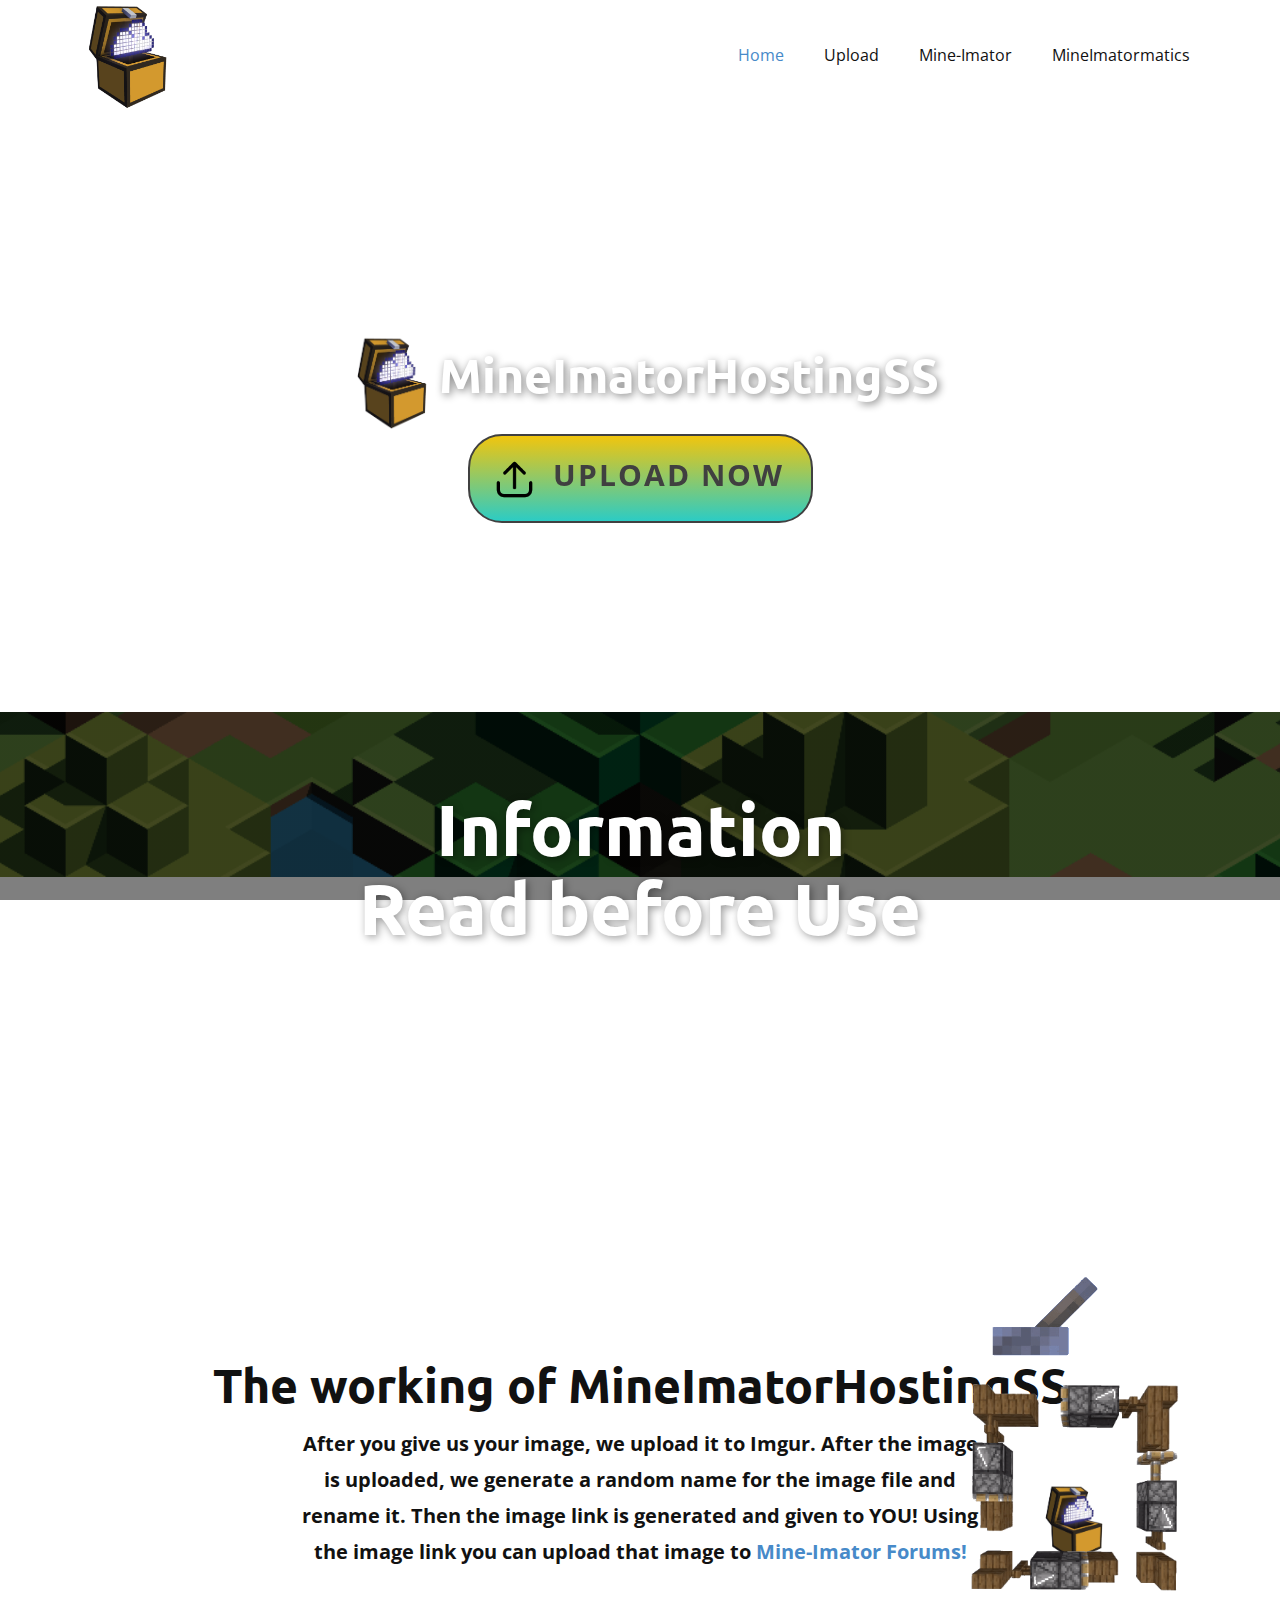
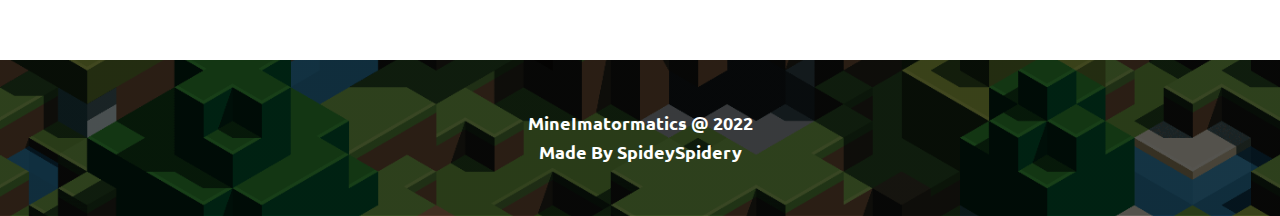
==== commit 37f07498: "Update Home.html" ====
--- a/Home.html
+++ b/Home.html
@@ -2,14 +2,12 @@
 <html style="font-size: 16px;" lang="en"><head>
     <meta name="viewport" content="width=device-width, initial-scale=1.0">
     <meta charset="utf-8">
-    <meta name="keywords" content="S, P, I, D, E, Y">
     <meta name="description" content="">
-    <title>Home</title>
+    <title>Home | MineImator HostingSS</title>
     <link rel="stylesheet" href="nicepage.css" media="screen">
 <link rel="stylesheet" href="Home.css" media="screen">
     <script class="u-script" type="text/javascript" src="jquery.js" defer=""></script>
     <script class="u-script" type="text/javascript" src="nicepage.js" defer=""></script>
-    <meta name="generator" content="Nicepage 5.2.4, nicepage.com">
     <link id="u-theme-google-font" rel="stylesheet" href="https://fonts.googleapis.com/css?family=Roboto:100,100i,300,300i,400,400i,500,500i,700,700i,900,900i|Open+Sans:300,300i,400,400i,500,500i,600,600i,700,700i,800,800i">
     <link id="u-page-google-font" rel="stylesheet" href="https://fonts.googleapis.com/css?family=Ubuntu:300,300i,400,400i,500,500i,700,700i">
     
@@ -27,7 +25,7 @@
     <meta property="og:type" content="website">
   </head>
   <body class="u-body u-xl-mode" data-lang="en"><header class="u-clearfix u-header u-header" id="sec-0c13"><div class="u-clearfix u-sheet u-sheet-1">
-        <a href="https://nicepage.com" class="u-image u-logo u-image-1" data-image-width="1654" data-image-height="1654">
+        <a href="#" class="u-image u-logo u-image-1" data-image-width="1654" data-image-height="1654">
           <img src="images/tryy.png" class="u-logo-image u-logo-image-1">
         </a>
         <nav class="u-menu u-menu-dropdown u-offcanvas u-menu-1">
@@ -88,7 +86,7 @@
       <div class="u-clearfix u-sheet u-sheet-1">
         <h1 class="u-custom-font u-font-ubuntu u-hover-feature u-text u-text-default u-title u-text-1" data-animation-name="pulse" data-animation-duration="1000" data-animation-direction=""> Information<br>Read before Use
         </h1>
-        <p class="u-large-text u-text u-text-variant u-text-2"> 1. The hoster should only be used to host images/gifs. No videos or files at the moment.<br>2. Your images are private unless someone has the link. They can also be found in the&nbsp;Main Server(Replit). The hoster is anonymous and it does not track uploader data.<br>3. File names are randomly generated. They contain a mix of alphanumerical letters including '-'.<br>4. Please do not post inappropriate images or copyrighted images.<br>5. The Images will be stored forever.
+        <p class="u-large-text u-text u-text-variant u-text-2"> 1. The hoster should only be used to host images/gifs. No videos or files at the moment.<br>2. Your images are private unless someone has the link. The hoster is anonymous and it does not track uploader data.<br>3. File names are randomly generated. They contain a mix of alphanumerical letters.<br>4. Please do not post inappropriate images or copyrighted images.<br>5. The Images will be stored forever (hopefully XD).
         </p>
       </div>
       
@@ -98,7 +96,7 @@
         <img class="u-hidden-xs u-image u-image-contain u-image-default u-image-1" src="images/output-onlinegiftools.gif" alt="" data-image-width="307" data-image-height="225">
         <h1 class="u-custom-font u-font-ubuntu u-text u-text-default u-text-1"> The working of MineImatorHostingSS</h1>
         <img class="u-hidden-md u-hidden-sm u-hidden-xs u-image u-image-contain u-image-default u-preserve-proportions u-image-2" src="images/tryy.png?rand=a7b8" alt="" data-image-width="1654" data-image-height="1654">
-        <p class="u-text u-text-2"> After you give us your image, we upload it to a folder in the repl. After the image is uploaded, we generate a random name for the image file and rename it. Then the image link is generated and given to&nbsp;<span style="font-weight: 700;">YOU</span>! Using the image link you can upload that image to <a href="https://www.mineimatorforums.com/" class="u-active-none u-border-none u-btn u-button-link u-button-style u-hover-none u-none u-text-palette-1-base u-btn-1" target="_blank">Mine-Imator Forums!</a>
+        <p class="u-text u-text-2"> After you give us your image, we upload it to Imgur. After the image is uploaded, we generate a random name for the image file and rename it. Then the image link is generated and given to&nbsp;<span style="font-weight: 700;">YOU</span>! Using the image link you can upload that image to <a href="https://www.mineimatorforums.com/" class="u-active-none u-border-none u-btn u-button-link u-button-style u-hover-none u-none u-text-palette-1-base u-btn-1" target="_blank">Mine-Imator Forums!</a>
         </p>
         <img class="u-hidden-md u-hidden-sm u-hidden-xs u-image u-image-contain u-image-default u-image-3" src="images/output-onlinegiftools1.gif" alt="" data-image-width="600" data-image-height="589">
       </div>
@@ -114,4 +112,4 @@
         <svg class="u-svg-content" enable-background="new 0 0 551.13 551.13" viewBox="0 0 551.13 551.13" xmlns="http://www.w3.org/2000/svg" id="svg-1d98"><path d="m275.565 189.451 223.897 223.897h51.668l-275.565-275.565-275.565 275.565h51.668z"></path></svg>
     </span>
   
-</body></html>+</body></html>
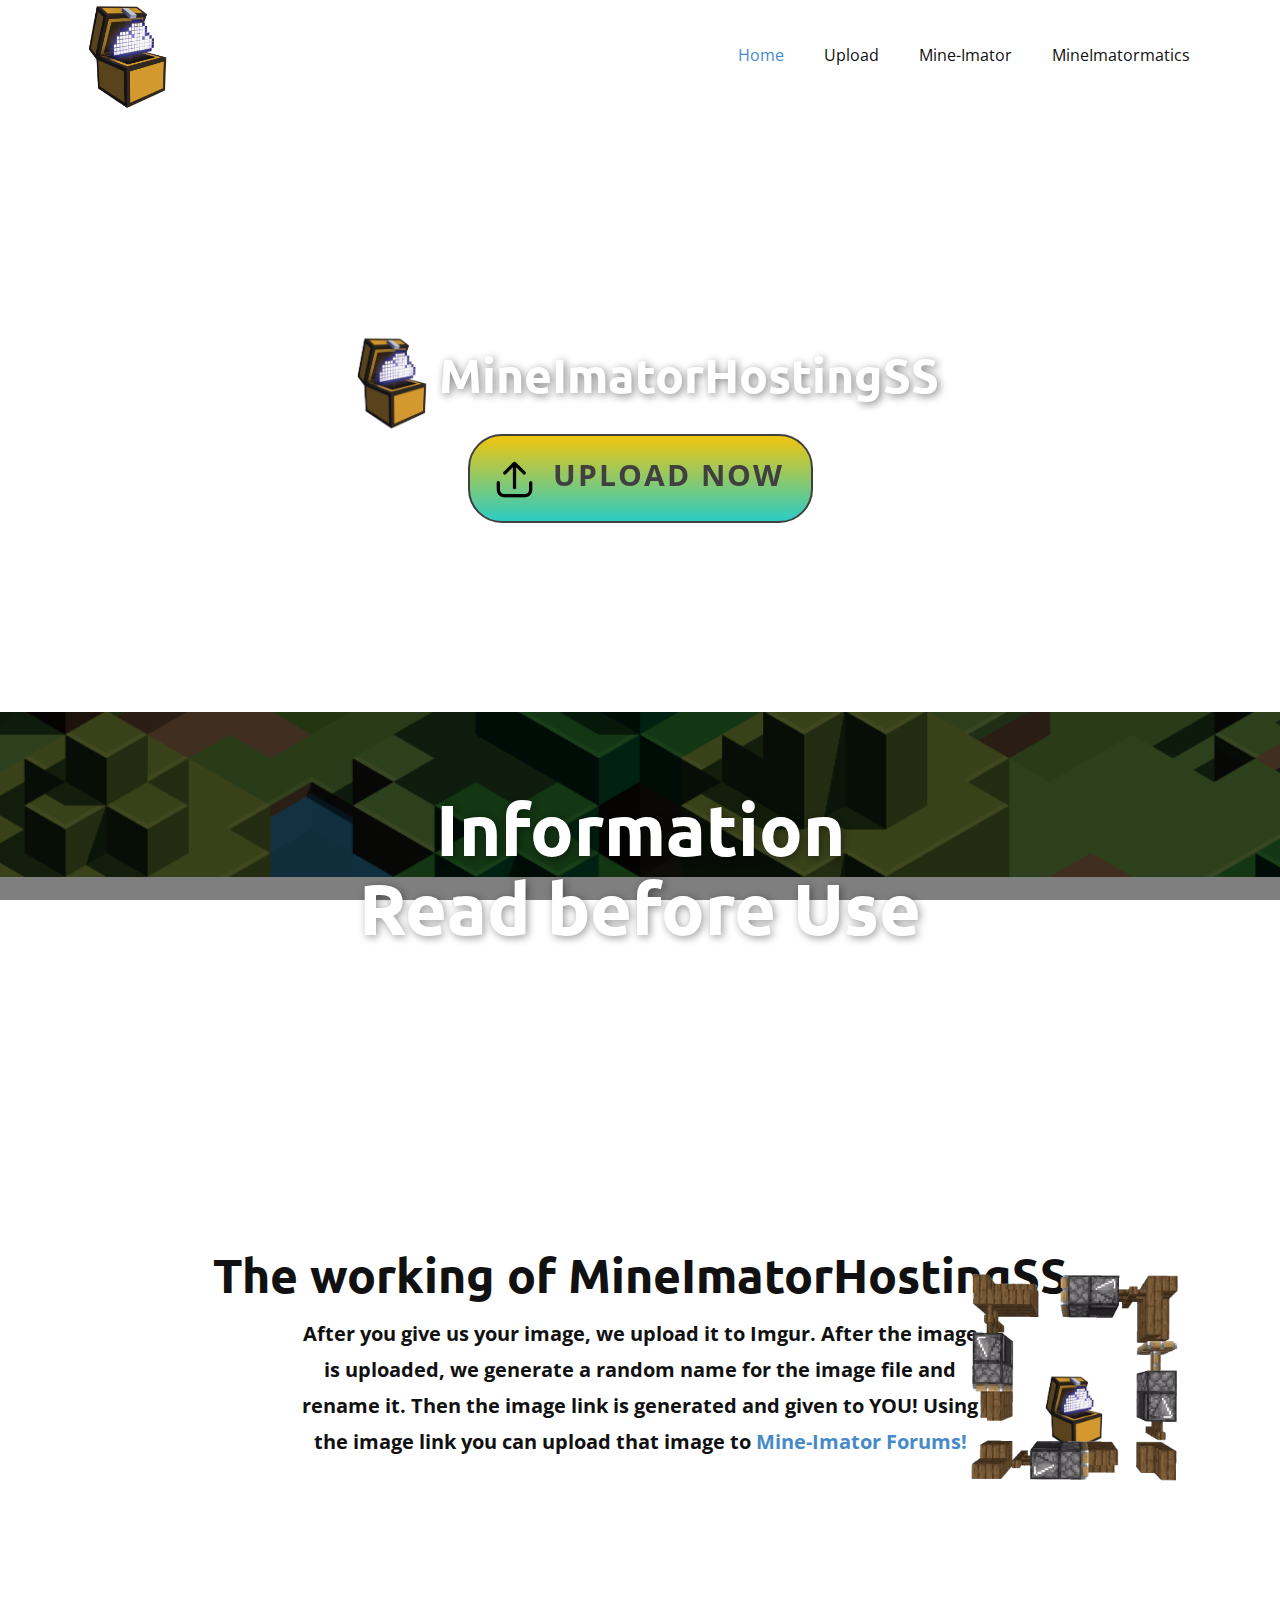
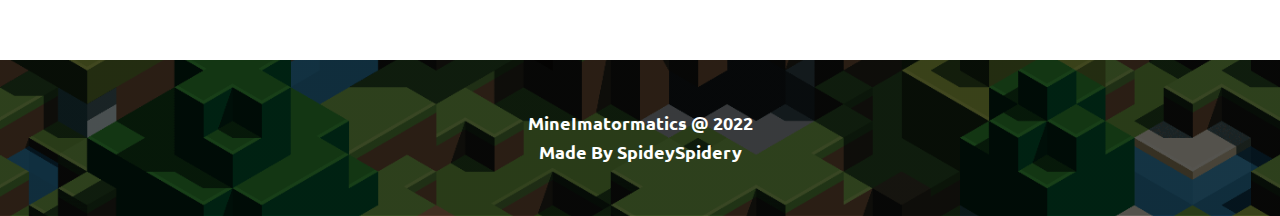
==== commit a9710c1f: "Update Home.html" ====
--- a/Home.html
+++ b/Home.html
@@ -93,7 +93,7 @@
     </section>
     <section class="u-align-center u-clearfix u-section-3" id="sec-db49">
       <div class="u-clearfix u-sheet u-sheet-1">
-        <img class="u-hidden-xs u-image u-image-contain u-image-default u-image-1" src="images/output-onlinegiftools.gif" alt="" data-image-width="307" data-image-height="225">
+<!--         <img class="u-hidden-xs u-image u-image-contain u-image-default u-image-1" src="images/output-onlinegiftools.gif" alt="" data-image-width="307" data-image-height="225"> -->
         <h1 class="u-custom-font u-font-ubuntu u-text u-text-default u-text-1"> The working of MineImatorHostingSS</h1>
         <img class="u-hidden-md u-hidden-sm u-hidden-xs u-image u-image-contain u-image-default u-preserve-proportions u-image-2" src="images/tryy.png?rand=a7b8" alt="" data-image-width="1654" data-image-height="1654">
         <p class="u-text u-text-2"> After you give us your image, we upload it to Imgur. After the image is uploaded, we generate a random name for the image file and rename it. Then the image link is generated and given to&nbsp;<span style="font-weight: 700;">YOU</span>! Using the image link you can upload that image to <a href="https://www.mineimatorforums.com/" class="u-active-none u-border-none u-btn u-button-link u-button-style u-hover-none u-none u-text-palette-1-base u-btn-1" target="_blank">Mine-Imator Forums!</a>
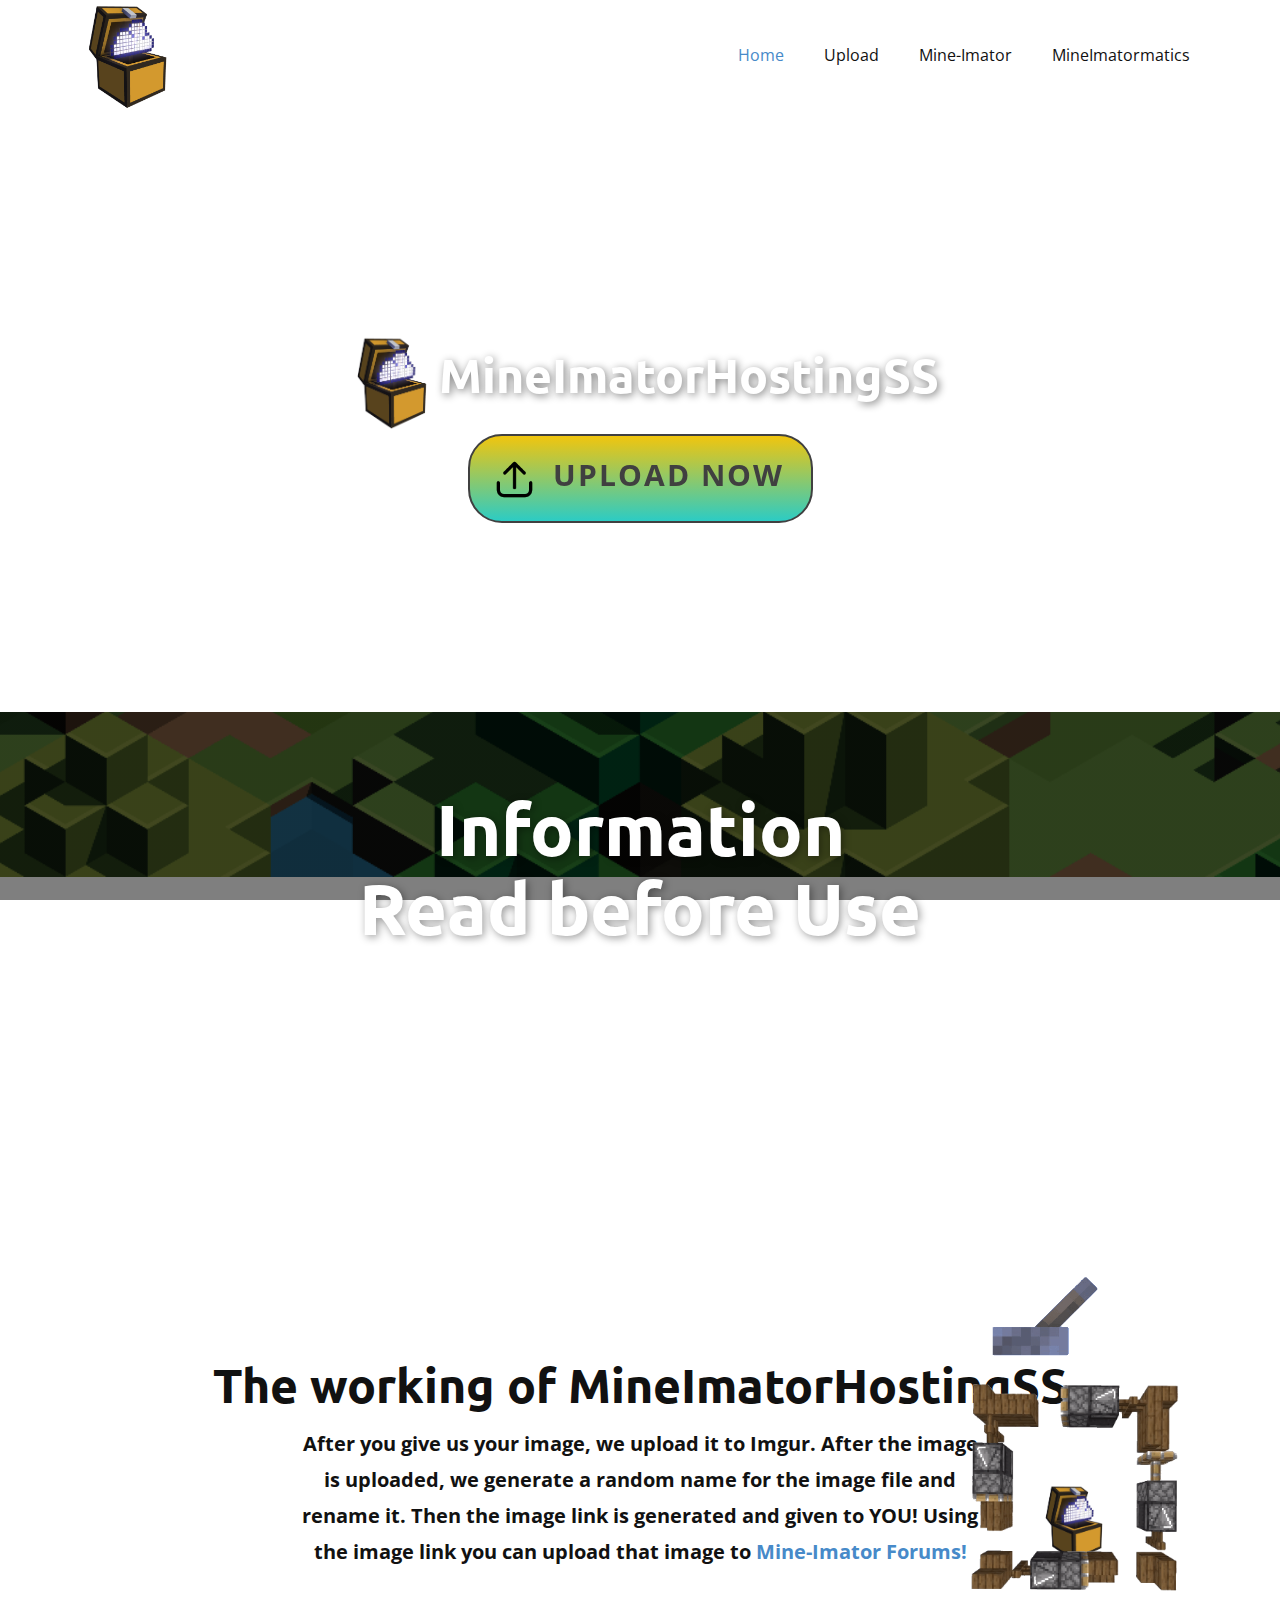
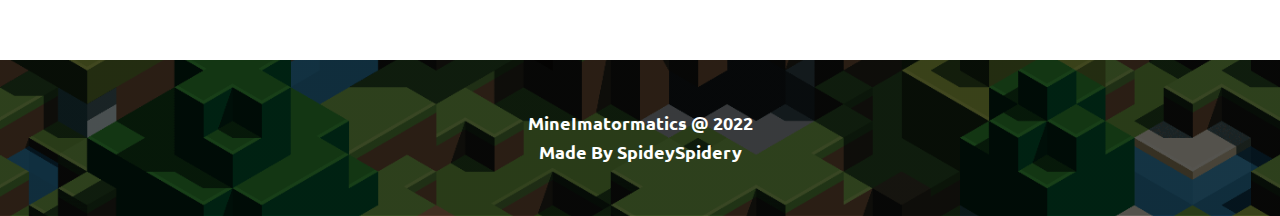
==== commit 31384ce0: "Update Home.html" ====
--- a/Home.html
+++ b/Home.html
@@ -93,7 +93,7 @@
     </section>
     <section class="u-align-center u-clearfix u-section-3" id="sec-db49">
       <div class="u-clearfix u-sheet u-sheet-1">
-<!--         <img class="u-hidden-xs u-image u-image-contain u-image-default u-image-1" src="images/output-onlinegiftools.gif" alt="" data-image-width="307" data-image-height="225"> -->
+        <img class="u-hidden-xs u-image u-image-contain u-image-default u-image-1" src="images/output-onlinegiftools.gif" alt="" data-image-width="307" data-image-height="225">
         <h1 class="u-custom-font u-font-ubuntu u-text u-text-default u-text-1"> The working of MineImatorHostingSS</h1>
         <img class="u-hidden-md u-hidden-sm u-hidden-xs u-image u-image-contain u-image-default u-preserve-proportions u-image-2" src="images/tryy.png?rand=a7b8" alt="" data-image-width="1654" data-image-height="1654">
         <p class="u-text u-text-2"> After you give us your image, we upload it to Imgur. After the image is uploaded, we generate a random name for the image file and rename it. Then the image link is generated and given to&nbsp;<span style="font-weight: 700;">YOU</span>! Using the image link you can upload that image to <a href="https://www.mineimatorforums.com/" class="u-active-none u-border-none u-btn u-button-link u-button-style u-hover-none u-none u-text-palette-1-base u-btn-1" target="_blank">Mine-Imator Forums!</a>
